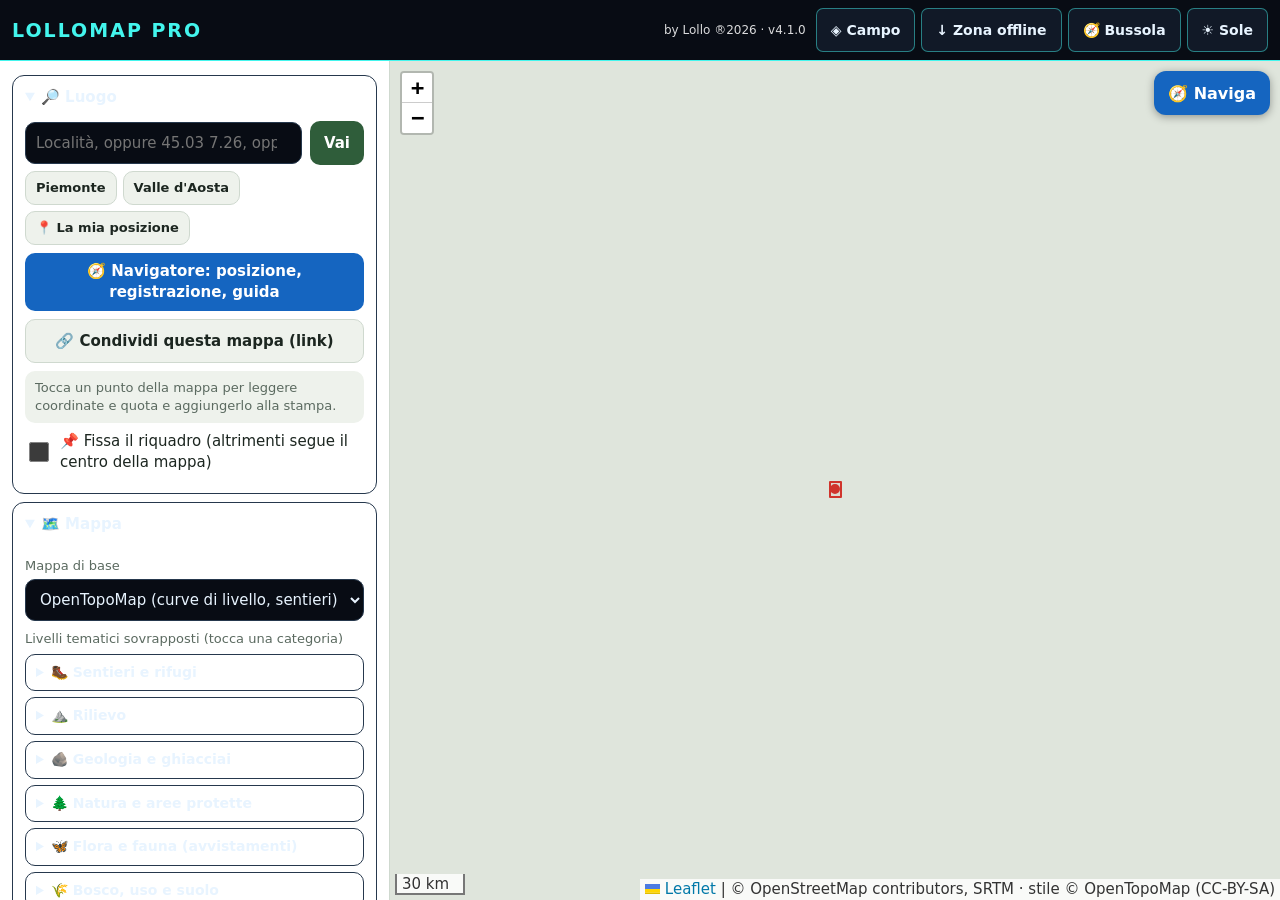
==== index.html @ b940350e "Aggiornamento del 05/11/2026 07:32" ====
<!doctype html>
<html lang="it">
<head>
<meta charset="utf-8">
<link rel="manifest" href="manifest.webmanifest">
<meta name="theme-color" content="#2f5d3a">
<link rel="icon" type="image/png" href="icone/icona-192.png">
<link rel="apple-touch-icon" href="icone/icona-192.png">
<script src="versione.js"></script>

<meta name="viewport" content="width=device-width,initial-scale=1">
<title>LolloMap Pro</title>
<link rel="stylesheet" href="pro.css">
<style>/* required styles */

.leaflet-pane,
.leaflet-tile,
.leaflet-marker-icon,
.leaflet-marker-shadow,
.leaflet-tile-container,
.leaflet-pane > svg,
.leaflet-pane > canvas,
.leaflet-zoom-box,
.leaflet-image-layer,
.leaflet-layer {
	position: absolute;
	left: 0;
	top: 0;
	}
.leaflet-container {
	overflow: hidden;
	}
.leaflet-tile,
.leaflet-marker-icon,
.leaflet-marker-shadow {
	-webkit-user-select: none;
	   -moz-user-select: none;
	        user-select: none;
	  -webkit-user-drag: none;
	}
/* Prevents IE11 from highlighting tiles in blue */
.leaflet-tile::selection {
	background: transparent;
}
/* Safari renders non-retina tile on retina better with this, but Chrome is worse */
.leaflet-safari .leaflet-tile {
	image-rendering: -webkit-optimize-contrast;
	}
/* hack that prevents hw layers "stretching" when loading new tiles */
.leaflet-safari .leaflet-tile-container {
	width: 1600px;
	height: 1600px;
	-webkit-transform-origin: 0 0;
	}
.leaflet-marker-icon,
.leaflet-marker-shadow {
	display: block;
	}
/* .leaflet-container svg: reset svg max-width decleration shipped in Joomla! (joomla.org) 3.x */
/* .leaflet-container img: map is broken in FF if you have max-width: 100% on tiles */
.leaflet-container .leaflet-overlay-pane svg {
	max-width: none !important;
	max-height: none !important;
	}
.leaflet-container .leaflet-marker-pane img,
.leaflet-container .leaflet-shadow-pane img,
.leaflet-container .leaflet-tile-pane img,
.leaflet-container img.leaflet-image-layer,
.leaflet-container .leaflet-tile {
	max-width: none !important;
	max-height: none !important;
	width: auto;
	padding: 0;
	}

.leaflet-container img.leaflet-tile {
	/* See: https://bugs.chromium.org/p/chromium/issues/detail?id=600120 */
	mix-blend-mode: plus-lighter;
}

.leaflet-container.leaflet-touch-zoom {
	-ms-touch-action: pan-x pan-y;
	touch-action: pan-x pan-y;
	}
.leaflet-container.leaflet-touch-drag {
	-ms-touch-action: pinch-zoom;
	/* Fallback for FF which doesn't support pinch-zoom */
	touch-action: none;
	touch-action: pinch-zoom;
}
.leaflet-container.leaflet-touch-drag.leaflet-touch-zoom {
	-ms-touch-action: none;
	touch-action: none;
}
.leaflet-container {
	-webkit-tap-highlight-color: transparent;
}
.leaflet-container a {
	-webkit-tap-highlight-color: rgba(51, 181, 229, 0.4);
}
.leaflet-tile {
	filter: inherit;
	visibility: hidden;
	}
.leaflet-tile-loaded {
	visibility: inherit;
	}
.leaflet-zoom-box {
	width: 0;
	height: 0;
	-moz-box-sizing: border-box;
	     box-sizing: border-box;
	z-index: 800;
	}
/* workaround for https://bugzilla.mozilla.org/show_bug.cgi?id=888319 */
.leaflet-overlay-pane svg {
	-moz-user-select: none;
	}

.leaflet-pane         { z-index: 400; }

.leaflet-tile-pane    { z-index: 200; }
.leaflet-overlay-pane { z-index: 400; }
.leaflet-shadow-pane  { z-index: 500; }
.leaflet-marker-pane  { z-index: 600; }
.leaflet-tooltip-pane   { z-index: 650; }
.leaflet-popup-pane   { z-index: 700; }

.leaflet-map-pane canvas { z-index: 100; }
.leaflet-map-pane svg    { z-index: 200; }

.leaflet-vml-shape {
	width: 1px;
	height: 1px;
	}
.lvml {
	behavior: url(#default#VML);
	display: inline-block;
	position: absolute;
	}


/* control positioning */

.leaflet-control {
	position: relative;
	z-index: 800;
	pointer-events: visiblePainted; /* IE 9-10 doesn't have auto */
	pointer-events: auto;
	}
.leaflet-top,
.leaflet-bottom {
	position: absolute;
	z-index: 1000;
	pointer-events: none;
	}
.leaflet-top {
	top: 0;
	}
.leaflet-right {
	right: 0;
	}
.leaflet-bottom {
	bottom: 0;
	}
.leaflet-left {
	left: 0;
	}
.leaflet-control {
	float: left;
	clear: both;
	}
.leaflet-right .leaflet-control {
	float: right;
	}
.leaflet-top .leaflet-control {
	margin-top: 10px;
	}
.leaflet-bottom .leaflet-control {
	margin-bottom: 10px;
	}
.leaflet-left .leaflet-control {
	margin-left: 10px;
	}
.leaflet-right .leaflet-control {
	margin-right: 10px;
	}


/* zoom and fade animations */

.leaflet-fade-anim .leaflet-popup {
	opacity: 0;
	-webkit-transition: opacity 0.2s linear;
	   -moz-transition: opacity 0.2s linear;
	        transition: opacity 0.2s linear;
	}
.leaflet-fade-anim .leaflet-map-pane .leaflet-popup {
	opacity: 1;
	}
.leaflet-zoom-animated {
	-webkit-transform-origin: 0 0;
	    -ms-transform-origin: 0 0;
	        transform-origin: 0 0;
	}
svg.leaflet-zoom-animated {
	will-change: transform;
}

.leaflet-zoom-anim .leaflet-zoom-animated {
	-webkit-transition: -webkit-transform 0.25s cubic-bezier(0,0,0.25,1);
	   -moz-transition:    -moz-transform 0.25s cubic-bezier(0,0,0.25,1);
	        transition:         transform 0.25s cubic-bezier(0,0,0.25,1);
	}
.leaflet-zoom-anim .leaflet-tile,
.leaflet-pan-anim .leaflet-tile {
	-webkit-transition: none;
	   -moz-transition: none;
	        transition: none;
	}

.leaflet-zoom-anim .leaflet-zoom-hide {
	visibility: hidden;
	}


/* cursors */

.leaflet-interactive {
	cursor: pointer;
	}
.leaflet-grab {
	cursor: -webkit-grab;
	cursor:    -moz-grab;
	cursor:         grab;
	}
.leaflet-crosshair,
.leaflet-crosshair .leaflet-interactive {
	cursor: crosshair;
	}
.leaflet-popup-pane,
.leaflet-control {
	cursor: auto;
	}
.leaflet-dragging .leaflet-grab,
.leaflet-dragging .leaflet-grab .leaflet-interactive,
.leaflet-dragging .leaflet-marker-draggable {
	cursor: move;
	cursor: -webkit-grabbing;
	cursor:    -moz-grabbing;
	cursor:         grabbing;
	}

/* marker & overlays interactivity */
.leaflet-marker-icon,
.leaflet-marker-shadow,
.leaflet-image-layer,
.leaflet-pane > svg path,
.leaflet-tile-container {
	pointer-events: none;
	}

.leaflet-marker-icon.leaflet-interactive,
.leaflet-image-layer.leaflet-interactive,
.leaflet-pane > svg path.leaflet-interactive,
svg.leaflet-image-layer.leaflet-interactive path {
	pointer-events: visiblePainted; /* IE 9-10 doesn't have auto */
	pointer-events: auto;
	}

/* visual tweaks */

.leaflet-container {
	background: #ddd;
	outline-offset: 1px;
	}
.leaflet-container a {
	color: #0078A8;
	}
.leaflet-zoom-box {
	border: 2px dotted #38f;
	background: rgba(255,255,255,0.5);
	}


/* general typography */
.leaflet-container {
	font-family: "Helvetica Neue", Arial, Helvetica, sans-serif;
	font-size: 12px;
	font-size: 0.75rem;
	line-height: 1.5;
	}


/* general toolbar styles */

.leaflet-bar {
	box-shadow: 0 1px 5px rgba(0,0,0,0.65);
	border-radius: 4px;
	}
.leaflet-bar a {
	background-color: #fff;
	border-bottom: 1px solid #ccc;
	width: 26px;
	height: 26px;
	line-height: 26px;
	display: block;
	text-align: center;
	text-decoration: none;
	color: black;
	}
.leaflet-bar a,
.leaflet-control-layers-toggle {
	background-position: 50% 50%;
	background-repeat: no-repeat;
	display: block;
	}
.leaflet-bar a:hover,
.leaflet-bar a:focus {
	background-color: #f4f4f4;
	}
.leaflet-bar a:first-child {
	border-top-left-radius: 4px;
	border-top-right-radius: 4px;
	}
.leaflet-bar a:last-child {
	border-bottom-left-radius: 4px;
	border-bottom-right-radius: 4px;
	border-bottom: none;
	}
.leaflet-bar a.leaflet-disabled {
	cursor: default;
	background-color: #f4f4f4;
	color: #bbb;
	}

.leaflet-touch .leaflet-bar a {
	width: 30px;
	height: 30px;
	line-height: 30px;
	}
.leaflet-touch .leaflet-bar a:first-child {
	border-top-left-radius: 2px;
	border-top-right-radius: 2px;
	}
.leaflet-touch .leaflet-bar a:last-child {
	border-bottom-left-radius: 2px;
	border-bottom-right-radius: 2px;
	}

/* zoom control */

.leaflet-control-zoom-in,
.leaflet-control-zoom-out {
	font: bold 18px 'Lucida Console', Monaco, monospace;
	text-indent: 1px;
	}

.leaflet-touch .leaflet-control-zoom-in, .leaflet-touch .leaflet-control-zoom-out  {
	font-size: 22px;
	}


/* layers control */

.leaflet-control-layers {
	box-shadow: 0 1px 5px rgba(0,0,0,0.4);
	background: #fff;
	border-radius: 5px;
	}
.leaflet-control-layers-toggle {
	background-image: url(images/layers.png);
	width: 36px;
	height: 36px;
	}
.leaflet-retina .leaflet-control-layers-toggle {
	background-image: url(images/layers-2x.png);
	background-size: 26px 26px;
	}
.leaflet-touch .leaflet-control-layers-toggle {
	width: 44px;
	height: 44px;
	}
.leaflet-control-layers .leaflet-control-layers-list,
.leaflet-control-layers-expanded .leaflet-control-layers-toggle {
	display: none;
	}
.leaflet-control-layers-expanded .leaflet-control-layers-list {
	display: block;
	position: relative;
	}
.leaflet-control-layers-expanded {
	padding: 6px 10px 6px 6px;
	color: #333;
	background: #fff;
	}
.leaflet-control-layers-scrollbar {
	overflow-y: scroll;
	overflow-x: hidden;
	padding-right: 5px;
	}
.leaflet-control-layers-selector {
	margin-top: 2px;
	position: relative;
	top: 1px;
	}
.leaflet-control-layers label {
	display: block;
	font-size: 13px;
	font-size: 1.08333em;
	}
.leaflet-control-layers-separator {
	height: 0;
	border-top: 1px solid #ddd;
	margin: 5px -10px 5px -6px;
	}

/* Default icon URLs */
.leaflet-default-icon-path { /* used only in path-guessing heuristic, see L.Icon.Default */
	background-image: url(images/marker-icon.png);
	}


/* attribution and scale controls */

.leaflet-container .leaflet-control-attribution {
	background: #fff;
	background: rgba(255, 255, 255, 0.8);
	margin: 0;
	}
.leaflet-control-attribution,
.leaflet-control-scale-line {
	padding: 0 5px;
	color: #333;
	line-height: 1.4;
	}
.leaflet-control-attribution a {
	text-decoration: none;
	}
.leaflet-control-attribution a:hover,
.leaflet-control-attribution a:focus {
	text-decoration: underline;
	}
.leaflet-attribution-flag {
	display: inline !important;
	vertical-align: baseline !important;
	width: 1em;
	height: 0.6669em;
	}
.leaflet-left .leaflet-control-scale {
	margin-left: 5px;
	}
.leaflet-bottom .leaflet-control-scale {
	margin-bottom: 5px;
	}
.leaflet-control-scale-line {
	border: 2px solid #777;
	border-top: none;
	line-height: 1.1;
	padding: 2px 5px 1px;
	white-space: nowrap;
	-moz-box-sizing: border-box;
	     box-sizing: border-box;
	background: rgba(255, 255, 255, 0.8);
	text-shadow: 1px 1px #fff;
	}
.leaflet-control-scale-line:not(:first-child) {
	border-top: 2px solid #777;
	border-bottom: none;
	margin-top: -2px;
	}
.leaflet-control-scale-line:not(:first-child):not(:last-child) {
	border-bottom: 2px solid #777;
	}

.leaflet-touch .leaflet-control-attribution,
.leaflet-touch .leaflet-control-layers,
.leaflet-touch .leaflet-bar {
	box-shadow: none;
	}
.leaflet-touch .leaflet-control-layers,
.leaflet-touch .leaflet-bar {
	border: 2px solid rgba(0,0,0,0.2);
	background-clip: padding-box;
	}


/* popup */

.leaflet-popup {
	position: absolute;
	text-align: center;
	margin-bottom: 20px;
	}
.leaflet-popup-content-wrapper {
	padding: 1px;
	text-align: left;
	border-radius: 12px;
	}
.leaflet-popup-content {
	margin: 13px 24px 13px 20px;
	line-height: 1.3;
	font-size: 13px;
	font-size: 1.08333em;
	min-height: 1px;
	}
.leaflet-popup-content p {
	margin: 17px 0;
	margin: 1.3em 0;
	}
.leaflet-popup-tip-container {
	width: 40px;
	height: 20px;
	position: absolute;
	left: 50%;
	margin-top: -1px;
	margin-left: -20px;
	overflow: hidden;
	pointer-events: none;
	}
.leaflet-popup-tip {
	width: 17px;
	height: 17px;
	padding: 1px;

	margin: -10px auto 0;
	pointer-events: auto;

	-webkit-transform: rotate(45deg);
	   -moz-transform: rotate(45deg);
	    -ms-transform: rotate(45deg);
	        transform: rotate(45deg);
	}
.leaflet-popup-content-wrapper,
.leaflet-popup-tip {
	background: white;
	color: #333;
	box-shadow: 0 3px 14px rgba(0,0,0,0.4);
	}
.leaflet-container a.leaflet-popup-close-button {
	position: absolute;
	top: 0;
	right: 0;
	border: none;
	text-align: center;
	width: 24px;
	height: 24px;
	font: 16px/24px Tahoma, Verdana, sans-serif;
	color: #757575;
	text-decoration: none;
	background: transparent;
	}
.leaflet-container a.leaflet-popup-close-button:hover,
.leaflet-container a.leaflet-popup-close-button:focus {
	color: #585858;
	}
.leaflet-popup-scrolled {
	overflow: auto;
	}

.leaflet-oldie .leaflet-popup-content-wrapper {
	-ms-zoom: 1;
	}
.leaflet-oldie .leaflet-popup-tip {
	width: 24px;
	margin: 0 auto;

	-ms-filter: "progid:DXImageTransform.Microsoft.Matrix(M11=0.70710678, M12=0.70710678, M21=-0.70710678, M22=0.70710678)";
	filter: progid:DXImageTransform.Microsoft.Matrix(M11=0.70710678, M12=0.70710678, M21=-0.70710678, M22=0.70710678);
	}

.leaflet-oldie .leaflet-control-zoom,
.leaflet-oldie .leaflet-control-layers,
.leaflet-oldie .leaflet-popup-content-wrapper,
.leaflet-oldie .leaflet-popup-tip {
	border: 1px solid #999;
	}


/* div icon */

.leaflet-div-icon {
	background: #fff;
	border: 1px solid #666;
	}


/* Tooltip */
/* Base styles for the element that has a tooltip */
.leaflet-tooltip {
	position: absolute;
	padding: 6px;
	background-color: #fff;
	border: 1px solid #fff;
	border-radius: 3px;
	color: #222;
	white-space: nowrap;
	-webkit-user-select: none;
	-moz-user-select: none;
	-ms-user-select: none;
	user-select: none;
	pointer-events: none;
	box-shadow: 0 1px 3px rgba(0,0,0,0.4);
	}
.leaflet-tooltip.leaflet-interactive {
	cursor: pointer;
	pointer-events: auto;
	}
.leaflet-tooltip-top:before,
.leaflet-tooltip-bottom:before,
.leaflet-tooltip-left:before,
.leaflet-tooltip-right:before {
	position: absolute;
	pointer-events: none;
	border: 6px solid transparent;
	background: transparent;
	content: "";
	}

/* Directions */

.leaflet-tooltip-bottom {
	margin-top: 6px;
}
.leaflet-tooltip-top {
	margin-top: -6px;
}
.leaflet-tooltip-bottom:before,
.leaflet-tooltip-top:before {
	left: 50%;
	margin-left: -6px;
	}
.leaflet-tooltip-top:before {
	bottom: 0;
	margin-bottom: -12px;
	border-top-color: #fff;
	}
.leaflet-tooltip-bottom:before {
	top: 0;
	margin-top: -12px;
	margin-left: -6px;
	border-bottom-color: #fff;
	}
.leaflet-tooltip-left {
	margin-left: -6px;
}
.leaflet-tooltip-right {
	margin-left: 6px;
}
.leaflet-tooltip-left:before,
.leaflet-tooltip-right:before {
	top: 50%;
	margin-top: -6px;
	}
.leaflet-tooltip-left:before {
	right: 0;
	margin-right: -12px;
	border-left-color: #fff;
	}
.leaflet-tooltip-right:before {
	left: 0;
	margin-left: -12px;
	border-right-color: #fff;
	}

/* Printing */

@media print {
	/* Prevent printers from removing background-images of controls. */
	.leaflet-control {
		-webkit-print-color-adjust: exact;
		print-color-adjust: exact;
		}
	}
</style>
<style>
:root{--prim:#2f5d3a;--prim2:#24492d;--carta:#eef2ec;--foglio:#ffffff;--ink:#1c2620;--tenue:#5b6a60;--linea:#cfd9cf;--acc:#d0342c;--ok:#2e7d32}
@media (prefers-color-scheme:dark){:root{--carta:#111713;--foglio:#1a221d;--ink:#e5eee7;--tenue:#a2b3a6;--linea:#33443a}}
*{box-sizing:border-box}
html,body{height:100%;margin:0}
body{font:15px/1.4 system-ui,-apple-system,"Segoe UI",Roboto,sans-serif;background:var(--carta);color:var(--ink)}
#app{display:flex;flex-direction:column;height:100%}
header{background:var(--prim);color:#fff;padding:8px 12px;display:flex;align-items:center;gap:10px}
header h1{font-size:18px;margin:0;flex:1;font-weight:700}
header small{opacity:.85;font-size:12px}
#corpo{flex:1;display:flex;flex-direction:column-reverse;min-height:0}
#mappa{flex:1;min-height:38vh;background:#dfe5dc}
#pannello{height:50vh;overflow:auto;background:var(--foglio);border-top:1px solid var(--linea);padding:6px 12px 24px}
@media (min-width:900px){#corpo{flex-direction:row}#pannello{height:auto;width:390px;flex:none;border-top:0;border-right:1px solid var(--linea)}}
details{border:1px solid var(--linea);border-radius:12px;margin:8px 0;background:var(--foglio)}
summary{padding:11px 12px;font-weight:700;cursor:pointer;user-select:none}
.sez{padding:2px 12px 12px}
label{display:block;margin:9px 0 3px;font-size:13px;color:var(--tenue)}
label.ck{display:flex;gap:8px;align-items:center;color:var(--ink);font-size:15px;margin:8px 0}
label.ck input{width:20px;height:20px;flex:none}
input,select,button,textarea{font:inherit}
input[type=text],input[type=number],input[type=search],select{width:100%;min-height:42px;padding:6px 10px;border:1px solid var(--linea);border-radius:10px;background:var(--carta);color:var(--ink)}
input[type=color]{width:48px;height:42px;border:1px solid var(--linea);border-radius:10px;padding:2px;background:var(--carta)}
input[type=range]{width:100%}
.riga{display:flex;gap:8px;align-items:center}
.riga>*{flex:1;min-width:0}
.riga>.fisso{flex:none}
button{min-height:44px;padding:8px 14px;border:0;border-radius:10px;background:var(--prim);color:#fff;font-weight:600;cursor:pointer}
button:active{transform:translateY(1px)}
button.sec{background:var(--carta);color:var(--ink);border:1px solid var(--linea)}
button:disabled{opacity:.45;cursor:not-allowed}
.chips{display:flex;flex-wrap:wrap;gap:6px;margin-top:6px}
.chips button{min-height:34px;padding:4px 10px;font-size:13px;background:var(--carta);color:var(--ink);border:1px solid var(--linea)}
.chips button.on{background:var(--prim);color:#fff;border-color:var(--prim)}
.info{font-size:13px;background:var(--carta);border-radius:10px;padding:8px 10px;margin-top:8px;color:var(--tenue)}
.info b{color:var(--ink)}
.avviso{color:var(--acc)}
#btn-genera{width:100%;min-height:54px;font-size:17px;margin-top:10px}
.strato{border-top:1px solid var(--linea);padding:6px 0}
.strato .riga{margin-top:2px}
#risultati button{display:block;width:100%;text-align:left;margin-top:6px;font-weight:400}
.piede{text-align:center;color:var(--tenue);font-size:12px;margin-top:14px}
/* anteprima */
#anteprima{position:fixed;inset:0;z-index:2000;background:rgba(10,14,12,.88);display:flex;flex-direction:column;align-items:center;padding:12px;gap:10px;overflow:auto}
#anteprima[hidden],#avanz[hidden]{display:none}
#anteprima .tela{flex:1;min-height:0;display:flex;align-items:center;justify-content:center;width:100%}
#anteprima canvas{max-width:100%;max-height:62vh;background:#fff;box-shadow:0 4px 30px rgba(0,0,0,.6)}
#anteprima .pulsanti{display:grid;grid-template-columns:repeat(auto-fit,minmax(150px,1fr));gap:8px;width:100%;max-width:820px}
#anteprima .msg{color:#fff;max-width:820px;font-size:14px;text-align:center}
#avanz{position:fixed;inset:0;z-index:2100;background:rgba(10,14,12,.75);display:flex;align-items:center;justify-content:center}
#avanz .box{background:var(--foglio);color:var(--ink);border-radius:14px;padding:18px;width:min(92vw,420px)}
#avanz .barra{height:12px;background:var(--carta);border-radius:6px;overflow:hidden;margin:10px 0}
#avanz .barra div{height:100%;width:0;background:var(--prim);transition:width .2s}
#off-corpo .barra{height:10px;background:var(--carta);border-radius:6px;overflow:hidden}
#off-corpo .barra div{height:100%;width:0;background:var(--prim);transition:width .2s}
.zona{display:flex;flex-wrap:wrap;gap:6px;justify-content:space-between;align-items:center;border:1px solid var(--linea);border-radius:10px;padding:8px;margin:6px 0}
.zona small{color:var(--tenue)}
body.senza-rete header h1::after{content:' · senza rete';font-size:13px;font-weight:600;color:#ffd54f}
.meteo-tab{width:100%;border-collapse:collapse;font-size:13px;margin-top:6px}
.meteo-tab th,.meteo-tab td{border-bottom:1px solid var(--linea);padding:4px 3px;text-align:center}
.meteo-tab th:first-child,.meteo-tab td:first-child{text-align:left}
.meteo-acc{font-weight:700}
#stampa{display:none}
/* navigatore */
#nav-top,#nav-bottom{position:fixed;left:8px;right:8px;z-index:1600;display:none;flex-direction:column;gap:6px;pointer-events:none}
#nav-top{top:8px}#nav-bottom{bottom:8px}
#nav-top>*,#nav-bottom>*{pointer-events:auto}
body.nav header,body.nav #pannello{display:none}
body.nav #nav-top,body.nav #nav-bottom{display:flex}
body.nav .leaflet-control-zoom{display:none}
body.nav .leaflet-bottom{bottom:var(--navb,150px)}
body.nav .btn-naviga{display:none}
.nav-tiles{display:grid;grid-template-columns:repeat(3,1fr);gap:6px}
.tile{background:rgba(255,255,255,.95);color:#111;border-radius:12px;padding:6px 9px;box-shadow:0 2px 8px rgba(0,0,0,.28)}
.tile small{display:block;font-size:11px;color:#555}.tile b{font-size:19px}
#nav-guida span,#nav-meta span{display:inline-block}
#nav-avviso{display:none;color:#fff;border-radius:12px;padding:10px;font-weight:700;text-align:center;box-shadow:0 2px 8px rgba(0,0,0,.3)}
.nav-btns{display:grid;grid-template-columns:repeat(4,1fr);gap:6px}
.nav-btns button{min-height:54px;font-size:15px;border-radius:14px;box-shadow:0 2px 8px rgba(0,0,0,.3);padding:6px}
#nav-profilo{width:100%;height:64px;background:#fff;border-radius:10px;box-shadow:0 2px 8px rgba(0,0,0,.28)}
#nav-modale{position:fixed;inset:0;z-index:2200;background:rgba(10,14,12,.8);display:flex;align-items:center;justify-content:center;padding:12px}
#nav-modale[hidden]{display:none}
#nav-modale .box{background:#fff;color:#111;border-radius:14px;padding:14px;width:min(94vw,480px);max-height:90vh;overflow:auto}
.btn-naviga{min-height:44px;padding:8px 14px;border:0;border-radius:12px;background:#1565c0;color:#fff;font:700 16px system-ui,sans-serif;box-shadow:0 2px 8px rgba(0,0,0,.35);cursor:pointer}
.io{position:relative;width:60px;height:60px}
.io-punto{position:absolute;left:21px;top:21px;width:18px;height:18px;border-radius:50%;background:#1e88e5;border:3px solid #fff;box-shadow:0 0 6px rgba(0,0,0,.5)}
.io-cono{position:absolute;left:0;top:0;width:60px;height:60px;background:conic-gradient(from -25deg at 50% 50%,rgba(30,136,229,.55) 0deg 50deg,transparent 50deg);border-radius:50%;-webkit-mask:radial-gradient(circle,#000 0 29px,transparent 30px);mask:radial-gradient(circle,#000 0 29px,transparent 30px)}
@media (max-width:420px){.tile b{font-size:16px}.nav-btns button{font-size:13px;min-height:50px}}
.gruppo{border:1px solid var(--linea);border-radius:10px;margin:6px 0}
.gruppo summary{padding:8px 10px;font-weight:600;font-size:14px}
.gruppo .sez{padding:0 10px 6px}
.conta{display:inline-block;min-width:20px;padding:0 6px;margin-left:4px;border-radius:9px;background:var(--prim);color:#fff;font-size:12px;text-align:center}
.conta:empty{display:none}
.nota{font-size:12px;color:var(--tenue);margin:-4px 0 4px 28px}
.griglia{display:grid;grid-template-columns:1fr 1fr;gap:0 8px}
.griglia label.ck{font-size:14px;margin:5px 0}
.poi{width:24px;height:24px;border-radius:50%;background:#fff;border:2px solid #333;display:flex;align-items:center;justify-content:center;font-size:14px;line-height:1;box-shadow:0 1px 3px rgba(0,0,0,.4)}
.poi.cima{border:0;background:none;box-shadow:none;color:#3e2723;font-size:18px}
#legenda-modale{position:fixed;inset:0;z-index:2050;background:rgba(10,14,12,.85);display:flex;align-items:center;justify-content:center;padding:12px}
#legenda-modale[hidden]{display:none}
#legenda-modale .box{background:#fff;color:#111;border-radius:14px;padding:14px;max-width:min(96vw,720px);max-height:90vh;overflow:auto}
#legenda-modale img{max-width:100%;display:block;margin:6px 0}
.strato .riga button.fisso{min-height:34px;padding:4px 10px}
.leaflet-container{font:inherit}
@media print{
  #app,#anteprima,#avanz{display:none!important}
  html,body{height:auto;background:#fff}
  #stampa{display:block!important}
  #stampa canvas{display:block}
}
</style>
<style id="stile-pagina"></style>
</head>
<body>
<div id="app">
  <header>
    <h1>🗺️ Lollomap</h1>
    <small>by Lollo ®2026 · v<span class="num-versione"></span></small>
  </header>
  <div id="corpo">
    <aside id="pannello">

      <details open>
        <summary>🔎 Luogo</summary>
        <div class="sez">
          <div class="riga">
            <input type="search" id="cerca" placeholder="Località, oppure 45.03 7.26, oppure 360500 4987000">
            <button class="fisso" id="btn-cerca" title="Cerca">Vai</button>
          </div>
          <div id="risultati"></div>
          <div class="chips">
            <button data-vai="piemonte">Piemonte</button>
            <button data-vai="vda">Valle d'Aosta</button>
            <button id="btn-gps">📍 La mia posizione</button>
          </div>
          <button id="btn-nav" style="width:100%;margin-top:8px;background:#1565c0">🧭 Navigatore: posizione, registrazione, guida</button>
          <button class="sec" id="btn-link" style="width:100%;margin-top:8px">🔗 Condividi questa mappa (link)</button>
          <input type="text" id="link-box" readonly hidden style="margin-top:6px">
          <div class="info">Tocca un punto della mappa per leggere coordinate e quota e aggiungerlo alla stampa.</div>
          <label class="ck"><input type="checkbox" id="fisso"> 📌 Fissa il riquadro (altrimenti segue il centro della mappa)</label>
        </div>
      </details>

      <details open>
        <summary>🗺️ Mappa</summary>
        <div class="sez">
          <label for="base">Mappa di base</label>
          <select id="base"></select>
          <label>Livelli tematici sovrapposti (tocca una categoria)</label>
          <div id="sovrapposti"></div>
          <div class="info">Alcuni livelli regionali compaiono solo da vicino (scale di dettaglio), come sui geoportali. 🔑 mostra la legenda.</div>
          <details style="margin-top:10px">
            <summary>➕ Aggiungi un servizio WMS</summary>
            <div class="sez">
              <label for="w-nome">Nome</label>
              <input type="text" id="w-nome" placeholder="Es. Carta forestale">
              <label for="w-url">Indirizzo WMS (senza parametri)</label>
              <input type="text" id="w-url" placeholder="https://.../wms">
              <button class="sec" id="w-leggi" style="margin-top:8px;width:100%">📋 Leggi i livelli disponibili</button>
              <label for="w-livelli">Livello/i (separati da virgola)</label>
              <input type="text" id="w-livelli" list="w-elenco" placeholder="nome_livello">
              <datalist id="w-elenco"></datalist>
              <label class="ck"><input type="checkbox" id="w-sovr"> Usalo come livello sovrapposto (trasparente)</label>
              <button id="w-aggiungi" style="width:100%">Aggiungi</button>
              <div class="info" id="w-info">Il servizio deve supportare EPSG:3857.</div>
            </div>
          </details>
        </div>
      </details>

      <details>
        <summary>⛷️ Pendenze ed esposizione</summary>
        <div class="sez">
          <label class="ck"><input type="checkbox" id="pend-on"> Mostra la carta delle pendenze</label>
          <label class="ck"><input type="checkbox" id="pend-25"> Anche 25–30° (utile per l'escursionismo)</label>
          <label>Esposizioni da mostrare (tocca per escludere)</label>
          <div id="pend-rosa" style="display:grid;grid-template-columns:repeat(3,64px);gap:6px;justify-content:center;margin:6px 0"></div>
          <div class="chips" style="justify-content:center"><button id="pend-tutte">Tutte</button></div>
          <div id="pend-leg" class="info"></div>
          <div class="info">Calcolate dal modello del terreno Terrarium (circa 30 m): indicative, i salti brevi possono non comparire. <b>Non sostituiscono il bollettino valanghe né la valutazione sul posto.</b></div>
        </div>
      </details>

      <details>
        <summary>💾 Modelli di stampa</summary>
        <div class="sez">
          <select id="modello"></select>
          <div class="riga" style="margin-top:8px">
            <button id="mod-applica">Applica</button><button class="sec" id="mod-elimina">🗑 Elimina</button>
          </div>
          <label for="mod-nome">Salva le impostazioni attuali come modello</label>
          <div class="riga"><input type="text" id="mod-nome" placeholder="Es. Uscita CAI A4"><button class="fisso" id="mod-salva">💾 Salva</button></div>
          <div class="info" id="mod-info">Un modello ricorda foglio, scala, livelli, reticolo e testi (non la zona).</div>
        </div>
      </details>

      <details open>
        <summary>📐 Foglio e scala</summary>
        <div class="sez">
          <div class="riga">
            <div><label for="formato">Formato</label>
              <select id="formato">
                <option>A5</option><option>A4</option><option>A3</option><option>A2</option><option>A1</option><option>A0</option><option value="PERS">Personalizzato</option>
              </select></div>
            <div><label for="orient">Orientamento</label>
              <select id="orient"><option value="P">Verticale</option><option value="L">Orizzontale</option></select></div>
          </div>
          <div class="riga" id="riga-pers" hidden>
            <div><label for="larg">Larghezza mm</label><input type="number" id="larg" min="50" max="2000"></div>
            <div><label for="alt">Altezza mm</label><input type="number" id="alt" min="50" max="2000"></div>
          </div>
          <div class="riga">
            <div><label for="margine">Margine mm</label><input type="number" id="margine" min="0" max="50"></div>
            <div><label for="dpi">Risoluzione</label>
              <select id="dpi"><option value="100">100 dpi (bozza)</option><option value="150">150 dpi</option><option value="200">200 dpi</option><option value="300">300 dpi (alta)</option></select></div>
          </div>
          <label for="modo">Come scegliere il dettaglio</label>
          <select id="modo">
            <option value="scala">Scala fissa (1:25.000, 1:10.000…)</option>
            <option value="zoom">Livello di zoom della mappa</option>
          </select>
          <div id="blocco-scala">
            <label for="scala">Scala 1 :</label>
            <input type="number" id="scala" min="500" max="2000000" step="500">
            <div class="chips" id="chips-scala"></div>
            <label for="dettaglio">Dettaglio delle tessere (OSM e simili)</label>
            <select id="dettaglio">
              <option value="-2">Testi molto grandi (−2)</option>
              <option value="-1">Testi grandi (−1)</option>
              <option value="0">Automatico</option>
              <option value="1">Più dettaglio, testi piccoli (+1)</option>
            </select>
          </div>
          <div id="blocco-zoom" hidden>
            <label for="zoom">Zoom: <b id="zoom-val"></b></label>
            <input type="range" id="zoom" min="6" max="19" step="1">
            <button class="sec" id="btn-zoom-att" style="width:100%;margin-top:6px">Usa lo zoom attuale della mappa</button>
          </div>
          <button class="sec" id="btn-adatta" style="width:100%;margin-top:10px">⤢ Adatta la scala alla zona visibile</button>
          <div class="info" id="info"></div>
        </div>
      </details>

      <details>
        <summary>✚ Reticolo, nord e testi</summary>
        <div class="sez">
          <label for="reticolo">Reticolo con coordinate</label>
          <select id="reticolo">
            <option value="utm">UTM 32N WGS84 / ETRS89 (metri)</option>
            <option value="dms">Geografico WGS84 (gradi ° ′ ″)</option>
            <option value="dec">Geografico WGS84 (gradi decimali)</option>
            <option value="no">Nessun reticolo</option>
          </select>
          <div class="riga">
            <div><label for="passo">Passo</label><select id="passo"></select></div>
            <div class="fisso"><label for="col-ret">Colore</label><input type="color" id="col-ret"></div>
          </div>
          <label class="ck"><input type="checkbox" id="etichette"> Coordinate sui bordi</label>
          <label class="ck"><input type="checkbox" id="nord"> Freccia del nord</label>
          <label class="ck"><input type="checkbox" id="tre-nord"> …come schema dei tre nord (geografico, reticolo, magnetico)</label>
          <label class="ck"><input type="checkbox" id="romer"> Coordinatometro UTM da ritagliare</label>
          <label class="ck"><input type="checkbox" id="barra"> Barra di scala grafica</label>
          <label class="ck"><input type="checkbox" id="didascalia"> Didascalia (scala, reticolo, fonti, data)</label>
          <label class="ck"><input type="checkbox" id="legenda"> Legenda sul foglio (punti utili, traccia, livelli)</label>
          <label class="ck"><input type="checkbox" id="legenda-img"> …con le legende grafiche dei servizi tematici</label>
          <div class="riga">
            <div><label for="data-uscita">Data dell'uscita</label><input type="date" id="data-uscita" style="width:100%;min-height:42px;border:1px solid var(--linea);border-radius:10px;padding:6px 10px;background:var(--carta);color:var(--ink)"></div>
          </div>
          <label class="ck"><input type="checkbox" id="sole"> Alba e tramonto nella didascalia</label>
          <label for="titolo">Titolo (facoltativo)</label>
          <input type="text" id="titolo" placeholder="Es. Punta dell'Aquila da Alpe Colombino">
        </div>
      </details>

      <details>
        <summary>📌 Segni e QR code</summary>
        <div class="sez">
          <div id="segni-lista" class="info">Nessun segno: tocca la mappa e scegli «Aggiungi alla stampa».</div>
          <label class="ck" style="margin-top:12px"><input type="checkbox" id="qr-on"> Stampa un QR code</label>
          <label for="qr-tipo">Contenuto del QR</label>
          <select id="qr-tipo">
            <option value="link">Link a questa mappa (stesse impostazioni)</option>
            <option value="partenza">Navigazione all'inizio della traccia GPX (o al centro)</option>
            <option value="geo">Coordinate del centro (geo:)</option>
            <option value="testo">Testo o indirizzo web scritto da me</option>
          </select>
          <input type="text" id="qr-testo" placeholder="https://…" style="margin-top:6px">
          <div class="riga">
            <div><label for="qr-mm">Lato mm</label><input type="number" id="qr-mm" min="12" max="200"></div>
            <div><label for="qr-pos">Angolo</label><select id="qr-pos"><option value="tl">In alto a sinistra</option><option value="tr">In alto a destra</option><option value="bl">In basso a sinistra</option><option value="br">In basso a destra</option></select></div>
          </div>
          <label for="qr-did">Scritta sotto il QR</label>
          <input type="text" id="qr-did" placeholder="Es. Scarica la traccia">
        </div>
      </details>

      <details>
        <summary>🥾 Traccia (GPX, KML…), profilo e atlante</summary>
        <div class="sez">
          <input type="file" id="gpx" accept=".gpx,.kml,.kmz,.geojson,.json,.csv,.nmea,.txt,.tcx,.zip,application/gpx+xml,application/vnd.google-earth.kml+xml,application/vnd.google-earth.kmz,application/geo+json,text/csv,application/xml,text/xml">
          <div class="info" style="margin-top:4px">Formati: GPX, KML, KMZ, GeoJSON, CSV (colonne lat e lon), NMEA, TCX.</div>
          <div class="riga">
            <div class="fisso"><label for="gpx-col">Colore</label><input type="color" id="gpx-col"></div>
            <div><label for="gpx-sp">Spessore mm</label><input type="number" id="gpx-sp" min="0.2" max="3" step="0.1"></div>
          </div>
          <details class="gruppo" style="margin-top:10px" open>
            <summary>✏️ Disegna un percorso che segue i sentieri</summary>
            <div class="sez">
              <button id="perc-disegna" style="width:100%">✏️ Disegna sulla mappa</button>
              <label for="perc-profilo">Tipo di percorso</label>
              <select id="perc-profilo"></select>
              <label class="ck"><input type="checkbox" id="perc-segui"> Segui i sentieri (togli per tratti in linea retta)</label>
              <div class="riga">
                <button class="sec" id="perc-annulla">↩ Annulla</button>
                <button class="sec" id="perc-anello">🔁 Anello</button>
                <button class="sec" id="perc-inverti">⇄ Inverti</button>
              </div>
              <button class="sec" id="perc-cancella" style="width:100%;margin-top:6px">🗑 Cancella il percorso</button>
              <div class="info" id="perc-info">Tocca «Disegna», poi tocca la mappa: partenza, passaggi, arrivo. I punti si trascinano; toccandone uno lo togli o lo raggiungi in linea retta.</div>
              <div class="info">Percorsi calcolati da BRouter su dati OpenStreetMap: controlla sempre sul posto stato dei sentieri e difficoltà.</div>
            </div>
          </details>
          <div class="riga" style="margin-top:8px">
            <button class="sec" id="gpx-scarica">⬇ Scarica GPX</button>
            <button class="sec" id="gpx-togli">Togli la traccia</button>
          </div>
          <div class="info" id="gpx-info">Nessuna traccia caricata.</div>
          <canvas id="gpx-profilo" width="680" height="280" hidden style="width:100%;margin-top:8px;border-radius:8px"></canvas>
          <label for="passo-cai">Passo per il tempo di percorrenza (metodo CAI)</label>
          <select id="passo-cai">
            <option value="lento">Tranquillo: 250 m/h in salita, 400 m/h in discesa, 3,5 km/h</option>
            <option value="medio">Medio CAI: 300 m/h in salita, 500 m/h in discesa, 4 km/h</option>
            <option value="allenato">Allenato: 400 m/h in salita, 600 m/h in discesa, 4,5 km/h</option>
          </select>
          <label class="ck"><input type="checkbox" id="profilo"> Profilo altimetrico sotto la mappa</label>
          <label class="ck"><input type="checkbox" id="km-traccia"> Chilometri segnati sulla traccia</label>
          <label class="ck"><input type="checkbox" id="quote-dem"> Usa sempre le quote del modello del terreno</label>
          <details class="gruppo" style="margin-top:10px">
            <summary>📚 Atlante su più fogli lungo la traccia</summary>
            <div class="sez">
              <label class="ck"><input type="checkbox" id="atl-auto"> Orientamento migliore per ogni foglio</label>
              <label class="ck"><input type="checkbox" id="atl-quadro"> Quadro d'unione come prima pagina</label>
              <label for="atl-sovr">Sovrapposizione tra fogli (mm)</label>
              <input type="number" id="atl-sovr" min="0" max="40">
              <div class="riga" style="margin-top:8px">
                <button class="sec" id="atl-calcola">🗺️ Mostra i fogli</button>
                <button id="atl-genera">📚 Genera l'atlante</button>
              </div>
              <div class="info" id="atl-info">Usa formato, scala e livelli impostati sopra. Ogni foglio ha reticolo, nord e profilo con il suo tratto evidenziato.</div>
            </div>
          </details>
        </div>
      </details>

      <details>
        <summary>📍 Punti utili (OpenStreetMap)</summary>
        <div class="sez">
          <div class="griglia" id="poi-cat"></div>
          <div class="chips"><button id="poi-tutti">Tutti</button><button id="poi-nessuno">Nessuno</button></div>
          <button id="poi-cerca" style="width:100%;margin-top:8px">🔎 Cerca i punti nella zona del riquadro</button>
          <label class="ck"><input type="checkbox" id="poi-stampa"> Disegna i punti sulla stampa</label>
          <label class="ck"><input type="checkbox" id="poi-nomi"> Scrivi i nomi accanto ai simboli</label>
          <div class="info" id="poi-info">Scegli le categorie e premi «Cerca»: i punti arrivano da OpenStreetMap.</div>
          <div class="riga" style="margin-top:8px">
            <button class="sec" id="poi-gpx">⬇ GPX</button><button class="sec" id="poi-csv">⬇ CSV</button><button class="sec" id="poi-geojson">⬇ GeoJSON</button>
          </div>
          <button class="sec" id="poi-togli" style="width:100%;margin-top:8px">Togli i punti</button>
        </div>
      </details>

      <details id="det-meteo">
        <summary>☁️ Meteo della zona</summary>
        <div class="sez" id="meteo-corpo"></div>
      </details>

      <details id="det-offline">
        <summary>📥 Mappe offline e backup</summary>
        <div class="sez" id="off-corpo"></div>
      </details>

      <details id="det-3d">
        <summary>🏔️ Rilievo 3D, PDF e stampa</summary>
        <div class="sez">
          <div class="info">Crea una vista obliqua del riquadro di stampa con la mappa e le quote Terrarium già usate per le pendenze. Include tracce e livelli locali. Il 3D è illustrativo: il PDF 3D non è georiferito e non ha scala uniforme.</div>
          <button id="t3-crea" style="width:100%">🏔️ Genera vista 3D del riquadro</button>
          <div class="info" id="t3-info" role="status">Usa una zona contenuta per riconoscere bene i rilievi. Scarica soltanto le quote necessarie su richiesta.</div>
        </div>
      </details>
      <details id="det-vettori">
        <summary>🗂️ TopoExport e livelli GeoJSON</summary>
        <div class="sez">
          <div class="info">Importa un GeoJSON WGS84 (longitudine, latitudine), anche ottenuto da TopoExport. Il livello appare a video e nei fogli generati, PDF e stampa. Non importa SVG, DXF, GeoTIFF o modelli 3D.</div>
          <label for="vet-file">File GeoJSON (massimo 2 MB)</label>
          <input id="vet-file" type="file" accept=".geojson,.json,application/geo+json,application/json">
          <label for="vet-fonte">Fonte e licenza da riportare sul foglio</label>
          <input id="vet-fonte" type="text" maxlength="200" placeholder="Autore / ente e licenza del dataset">
          <label for="vet-colore">Colore del livello</label><input id="vet-colore" type="color" value="#b3261e">
          <label class="ck"><input id="vet-on" type="checkbox" checked> Mostra sulla mappa e sulla stampa</label>
          <div class="riga"><button id="vet-zona">Vai al livello</button><button id="vet-togli" class="sec">Rimuovi</button></div>
          <div class="info" id="vet-info" role="status">Nessun livello importato.</div>
          <div class="info"><a href="https://topoexport.com/" target="_blank" rel="noopener noreferrer">Apri TopoExport ↗</a> · Acquisizione del file separata: nessun collegamento API o abbonamento attivato. Verifica fonte e permessi di riutilizzo del dataset.</div>
        </div>
      </details>
      <button id="btn-genera">🖥️ Genera anteprima / PDF / stampa</button>
      <div class="info">Poi scegli: stampa, PDF georiferito, JPG, GeoTIFF o JPG + world file.<br>
        <b>Per la scala esatta</b>: nella finestra di stampa imposta <b>Margini: nessuno</b> e <b>Scala: 100%</b> (non «Adatta alla pagina»).<br>
        Il PDF si apre georiferito in Avenza Maps e QGIS; GeoTIFF e JPG+JGW in QGIS, OruxMaps (via MOBAC) e simili.</div>
      <div class="piede">Lollomap · by Lollo ®2026 · v<span class="num-versione"></span></div>
    </aside>
    <div id="mappa"></div>
  </div>
</div>

<div id="anteprima" hidden>
  <div class="msg" id="ant-msg"></div>
  <div class="tela" id="ant-tela"></div>
  <div class="pulsanti">
    <button id="x-zoom">🔍 Ingrandisci a video</button>
    <button id="x-stampa">🖨️ Stampante / PDF di sistema</button>
    <button id="x-pdf">📄 PDF georiferito</button>
    <button id="x-jpg">🖼️ JPG (foglio intero)</button>
    <button id="x-tif">🌍 GeoTIFF (solo mappa)</button>
    <button id="x-jgw">🗂️ JPG + world file (ZIP)</button>
    <button class="sec" id="x-chiudi">✕ Chiudi</button>
  </div>
</div>

<div id="avanz" hidden>
  <div class="box">
    <b id="av-tit">Preparo la mappa…</b>
    <div class="barra"><div id="av-barra"></div></div>
    <div id="av-txt" style="font-size:13px;color:var(--tenue)"></div>
  </div>
</div>

<div id="legenda-modale" hidden>
  <div class="box">
    <div class="riga"><b id="leg-tit"></b><button class="fisso" id="leg-chiudi">✕ Chiudi</button></div>
    <div id="leg-corpo"></div>
  </div>
</div>

<div id="stampa"></div>

<script>/* @preserve
 * Leaflet 1.9.4, a JS library for interactive maps. https://leafletjs.com
 * (c) 2010-2023 Vladimir Agafonkin, (c) 2010-2011 CloudMade
 */
!function(t,e){"object"==typeof exports&&"undefined"!=typeof module?e(exports):"function"==typeof define&&define.amd?define(["exports"],e):e((t="undefined"!=typeof globalThis?globalThis:t||self).leaflet={})}(this,function(t){"use strict";function l(t){for(var e,i,n=1,o=arguments.length;n<o;n++)for(e in i=arguments[n])t[e]=i[e];return t}var R=Object.create||function(t){return N.prototype=t,new N};function N(){}function a(t,e){var i,n=Array.prototype.slice;return t.bind?t.bind.apply(t,n.call(arguments,1)):(i=n.call(arguments,2),function(){return t.apply(e,i.length?i.concat(n.call(arguments)):arguments)})}var D=0;function h(t){return"_leaflet_id"in t||(t._leaflet_id=++D),t._leaflet_id}function j(t,e,i){var n,o,s=function(){n=!1,o&&(r.apply(i,o),o=!1)},r=function(){n?o=arguments:(t.apply(i,arguments),setTimeout(s,e),n=!0)};return r}function H(t,e,i){var n=e[1],e=e[0],o=n-e;return t===n&&i?t:((t-e)%o+o)%o+e}function u(){return!1}function i(t,e){return!1===e?t:(e=Math.pow(10,void 0===e?6:e),Math.round(t*e)/e)}function W(t){return t.trim?t.trim():t.replace(/^\s+|\s+$/g,"")}function F(t){return W(t).split(/\s+/)}function c(t,e){for(var i in Object.prototype.hasOwnProperty.call(t,"options")||(t.options=t.options?R(t.options):{}),e)t.options[i]=e[i];return t.options}function U(t,e,i){var n,o=[];for(n in t)o.push(encodeURIComponent(i?n.toUpperCase():n)+"="+encodeURIComponent(t[n]));return(e&&-1!==e.indexOf("?")?"&":"?")+o.join("&")}var V=/\{ *([\w_ -]+) *\}/g;function q(t,i){return t.replace(V,function(t,e){e=i[e];if(void 0===e)throw new Error("No value provided for variable "+t);return e="function"==typeof e?e(i):e})}var d=Array.isArray||function(t){return"[object Array]"===Object.prototype.toString.call(t)};function G(t,e){for(var i=0;i<t.length;i++)if(t[i]===e)return i;return-1}var K="[data-uri]";function Y(t){return window["webkit"+t]||window["moz"+t]||window["ms"+t]}var X=0;function J(t){var e=+new Date,i=Math.max(0,16-(e-X));return X=e+i,window.setTimeout(t,i)}var $=window.requestAnimationFrame||Y("RequestAnimationFrame")||J,Q=window.cancelAnimationFrame||Y("CancelAnimationFrame")||Y("CancelRequestAnimationFrame")||function(t){window.clearTimeout(t)};function x(t,e,i){if(!i||$!==J)return $.call(window,a(t,e));t.call(e)}function r(t){t&&Q.call(window,t)}var tt={__proto__:null,extend:l,create:R,bind:a,get lastId(){return D},stamp:h,throttle:j,wrapNum:H,falseFn:u,formatNum:i,trim:W,splitWords:F,setOptions:c,getParamString:U,template:q,isArray:d,indexOf:G,emptyImageUrl:K,requestFn:$,cancelFn:Q,requestAnimFrame:x,cancelAnimFrame:r};function et(){}et.extend=function(t){function e(){c(this),this.initialize&&this.initialize.apply(this,arguments),this.callInitHooks()}var i,n=e.__super__=this.prototype,o=R(n);for(i in(o.constructor=e).prototype=o,this)Object.prototype.hasOwnProperty.call(this,i)&&"prototype"!==i&&"__super__"!==i&&(e[i]=this[i]);if(t.statics&&l(e,t.statics),t.includes){var s=t.includes;if("undefined"!=typeof L&&L&&L.Mixin){s=d(s)?s:[s];for(var r=0;r<s.length;r++)s[r]===L.Mixin.Events&&console.warn("Deprecated include of L.Mixin.Events: this property will be removed in future releases, please inherit from L.Evented instead.",(new Error).stack)}l.apply(null,[o].concat(t.includes))}return l(o,t),delete o.statics,delete o.includes,o.options&&(o.options=n.options?R(n.options):{},l(o.options,t.options)),o._initHooks=[],o.callInitHooks=function(){if(!this._initHooksCalled){n.callInitHooks&&n.callInitHooks.call(this),this._initHooksCalled=!0;for(var t=0,e=o._initHooks.length;t<e;t++)o._initHooks[t].call(this)}},e},et.include=function(t){var e=this.prototype.options;return l(this.prototype,t),t.options&&(this.prototype.options=e,this.mergeOptions(t.options)),this},et.mergeOptions=function(t){return l(this.prototype.options,t),this},et.addInitHook=function(t){var e=Array.prototype.slice.call(arguments,1),i="function"==typeof t?t:function(){this[t].apply(this,e)};return this.prototype._initHooks=this.prototype._initHooks||[],this.prototype._initHooks.push(i),this};var e={on:function(t,e,i){if("object"==typeof t)for(var n in t)this._on(n,t[n],e);else for(var o=0,s=(t=F(t)).length;o<s;o++)this._on(t[o],e,i);return this},off:function(t,e,i){if(arguments.length)if("object"==typeof t)for(var n in t)this._off(n,t[n],e);else{t=F(t);for(var o=1===arguments.length,s=0,r=t.length;s<r;s++)o?this._off(t[s]):this._off(t[s],e,i)}else delete this._events;return this},_on:function(t,e,i,n){"function"!=typeof e?console.warn("wrong listener type: "+typeof e):!1===this._listens(t,e,i)&&(e={fn:e,ctx:i=i===this?void 0:i},n&&(e.once=!0),this._events=this._events||{},this._events[t]=this._events[t]||[],this._events[t].push(e))},_off:function(t,e,i){var n,o,s;if(this._events&&(n=this._events[t]))if(1===arguments.length){if(this._firingCount)for(o=0,s=n.length;o<s;o++)n[o].fn=u;delete this._events[t]}else"function"!=typeof e?console.warn("wrong listener type: "+typeof e):!1!==(e=this._listens(t,e,i))&&(i=n[e],this._firingCount&&(i.fn=u,this._events[t]=n=n.slice()),n.splice(e,1))},fire:function(t,e,i){if(this.listens(t,i)){var n=l({},e,{type:t,target:this,sourceTarget:e&&e.sourceTarget||this});if(this._events){var o=this._events[t];if(o){this._firingCount=this._firingCount+1||1;for(var s=0,r=o.length;s<r;s++){var a=o[s],h=a.fn;a.once&&this.off(t,h,a.ctx),h.call(a.ctx||this,n)}this._firingCount--}}i&&this._propagateEvent(n)}return this},listens:function(t,e,i,n){"string"!=typeof t&&console.warn('"string" type argument expected');var o=e,s=("function"!=typeof e&&(n=!!e,i=o=void 0),this._events&&this._events[t]);if(s&&s.length&&!1!==this._listens(t,o,i))return!0;if(n)for(var r in this._eventParents)if(this._eventParents[r].listens(t,e,i,n))return!0;return!1},_listens:function(t,e,i){if(this._events){var n=this._events[t]||[];if(!e)return!!n.length;i===this&&(i=void 0);for(var o=0,s=n.length;o<s;o++)if(n[o].fn===e&&n[o].ctx===i)return o}return!1},once:function(t,e,i){if("object"==typeof t)for(var n in t)this._on(n,t[n],e,!0);else for(var o=0,s=(t=F(t)).length;o<s;o++)this._on(t[o],e,i,!0);return this},addEventParent:function(t){return this._eventParents=this._eventParents||{},this._eventParents[h(t)]=t,this},removeEventParent:function(t){return this._eventParents&&delete this._eventParents[h(t)],this},_propagateEvent:function(t){for(var e in this._eventParents)this._eventParents[e].fire(t.type,l({layer:t.target,propagatedFrom:t.target},t),!0)}},it=(e.addEventListener=e.on,e.removeEventListener=e.clearAllEventListeners=e.off,e.addOneTimeEventListener=e.once,e.fireEvent=e.fire,e.hasEventListeners=e.listens,et.extend(e));function p(t,e,i){this.x=i?Math.round(t):t,this.y=i?Math.round(e):e}var nt=Math.trunc||function(t){return 0<t?Math.floor(t):Math.ceil(t)};function m(t,e,i){return t instanceof p?t:d(t)?new p(t[0],t[1]):null==t?t:"object"==typeof t&&"x"in t&&"y"in t?new p(t.x,t.y):new p(t,e,i)}function f(t,e){if(t)for(var i=e?[t,e]:t,n=0,o=i.length;n<o;n++)this.extend(i[n])}function _(t,e){return!t||t instanceof f?t:new f(t,e)}function s(t,e){if(t)for(var i=e?[t,e]:t,n=0,o=i.length;n<o;n++)this.extend(i[n])}function g(t,e){return t instanceof s?t:new s(t,e)}function v(t,e,i){if(isNaN(t)||isNaN(e))throw new Error("Invalid LatLng object: ("+t+", "+e+")");this.lat=+t,this.lng=+e,void 0!==i&&(this.alt=+i)}function w(t,e,i){return t instanceof v?t:d(t)&&"object"!=typeof t[0]?3===t.length?new v(t[0],t[1],t[2]):2===t.length?new v(t[0],t[1]):null:null==t?t:"object"==typeof t&&"lat"in t?new v(t.lat,"lng"in t?t.lng:t.lon,t.alt):void 0===e?null:new v(t,e,i)}p.prototype={clone:function(){return new p(this.x,this.y)},add:function(t){return this.clone()._add(m(t))},_add:function(t){return this.x+=t.x,this.y+=t.y,this},subtract:function(t){return this.clone()._subtract(m(t))},_subtract:function(t){return this.x-=t.x,this.y-=t.y,this},divideBy:function(t){return this.clone()._divideBy(t)},_divideBy:function(t){return this.x/=t,this.y/=t,this},multiplyBy:function(t){return this.clone()._multiplyBy(t)},_multiplyBy:function(t){return this.x*=t,this.y*=t,this},scaleBy:function(t){return new p(this.x*t.x,this.y*t.y)},unscaleBy:function(t){return new p(this.x/t.x,this.y/t.y)},round:function(){return this.clone()._round()},_round:function(){return this.x=Math.round(this.x),this.y=Math.round(this.y),this},floor:function(){return this.clone()._floor()},_floor:function(){return this.x=Math.floor(this.x),this.y=Math.floor(this.y),this},ceil:function(){return this.clone()._ceil()},_ceil:function(){return this.x=Math.ceil(this.x),this.y=Math.ceil(this.y),this},trunc:function(){return this.clone()._trunc()},_trunc:function(){return this.x=nt(this.x),this.y=nt(this.y),this},distanceTo:function(t){var e=(t=m(t)).x-this.x,t=t.y-this.y;return Math.sqrt(e*e+t*t)},equals:function(t){return(t=m(t)).x===this.x&&t.y===this.y},contains:function(t){return t=m(t),Math.abs(t.x)<=Math.abs(this.x)&&Math.abs(t.y)<=Math.abs(this.y)},toString:function(){return"Point("+i(this.x)+", "+i(this.y)+")"}},f.prototype={extend:function(t){var e,i;if(t){if(t instanceof p||"number"==typeof t[0]||"x"in t)e=i=m(t);else if(e=(t=_(t)).min,i=t.max,!e||!i)return this;this.min||this.max?(this.min.x=Math.min(e.x,this.min.x),this.max.x=Math.max(i.x,this.max.x),this.min.y=Math.min(e.y,this.min.y),this.max.y=Math.max(i.y,this.max.y)):(this.min=e.clone(),this.max=i.clone())}return this},getCenter:function(t){return m((this.min.x+this.max.x)/2,(this.min.y+this.max.y)/2,t)},getBottomLeft:function(){return m(this.min.x,this.max.y)},getTopRight:function(){return m(this.max.x,this.min.y)},getTopLeft:function(){return this.min},getBottomRight:function(){return this.max},getSize:function(){return this.max.subtract(this.min)},contains:function(t){var e,i;return(t=("number"==typeof t[0]||t instanceof p?m:_)(t))instanceof f?(e=t.min,i=t.max):e=i=t,e.x>=this.min.x&&i.x<=this.max.x&&e.y>=this.min.y&&i.y<=this.max.y},intersects:function(t){t=_(t);var e=this.min,i=this.max,n=t.min,t=t.max,o=t.x>=e.x&&n.x<=i.x,t=t.y>=e.y&&n.y<=i.y;return o&&t},overlaps:function(t){t=_(t);var e=this.min,i=this.max,n=t.min,t=t.max,o=t.x>e.x&&n.x<i.x,t=t.y>e.y&&n.y<i.y;return o&&t},isValid:function(){return!(!this.min||!this.max)},pad:function(t){var e=this.min,i=this.max,n=Math.abs(e.x-i.x)*t,t=Math.abs(e.y-i.y)*t;return _(m(e.x-n,e.y-t),m(i.x+n,i.y+t))},equals:function(t){return!!t&&(t=_(t),this.min.equals(t.getTopLeft())&&this.max.equals(t.getBottomRight()))}},s.prototype={extend:function(t){var e,i,n=this._southWest,o=this._northEast;if(t instanceof v)i=e=t;else{if(!(t instanceof s))return t?this.extend(w(t)||g(t)):this;if(e=t._southWest,i=t._northEast,!e||!i)return this}return n||o?(n.lat=Math.min(e.lat,n.lat),n.lng=Math.min(e.lng,n.lng),o.lat=Math.max(i.lat,o.lat),o.lng=Math.max(i.lng,o.lng)):(this._southWest=new v(e.lat,e.lng),this._northEast=new v(i.lat,i.lng)),this},pad:function(t){var e=this._southWest,i=this._northEast,n=Math.abs(e.lat-i.lat)*t,t=Math.abs(e.lng-i.lng)*t;return new s(new v(e.lat-n,e.lng-t),new v(i.lat+n,i.lng+t))},getCenter:function(){return new v((this._southWest.lat+this._northEast.lat)/2,(this._southWest.lng+this._northEast.lng)/2)},getSouthWest:function(){return this._southWest},getNorthEast:function(){return this._northEast},getNorthWest:function(){return new v(this.getNorth(),this.getWest())},getSouthEast:function(){return new v(this.getSouth(),this.getEast())},getWest:function(){return this._southWest.lng},getSouth:function(){return this._southWest.lat},getEast:function(){return this._northEast.lng},getNorth:function(){return this._northEast.lat},contains:function(t){t=("number"==typeof t[0]||t instanceof v||"lat"in t?w:g)(t);var e,i,n=this._southWest,o=this._northEast;return t instanceof s?(e=t.getSouthWest(),i=t.getNorthEast()):e=i=t,e.lat>=n.lat&&i.lat<=o.lat&&e.lng>=n.lng&&i.lng<=o.lng},intersects:function(t){t=g(t);var e=this._southWest,i=this._northEast,n=t.getSouthWest(),t=t.getNorthEast(),o=t.lat>=e.lat&&n.lat<=i.lat,t=t.lng>=e.lng&&n.lng<=i.lng;return o&&t},overlaps:function(t){t=g(t);var e=this._southWest,i=this._northEast,n=t.getSouthWest(),t=t.getNorthEast(),o=t.lat>e.lat&&n.lat<i.lat,t=t.lng>e.lng&&n.lng<i.lng;return o&&t},toBBoxString:function(){return[this.getWest(),this.getSouth(),this.getEast(),this.getNorth()].join(",")},equals:function(t,e){return!!t&&(t=g(t),this._southWest.equals(t.getSouthWest(),e)&&this._northEast.equals(t.getNorthEast(),e))},isValid:function(){return!(!this._southWest||!this._northEast)}};var ot={latLngToPoint:function(t,e){t=this.projection.project(t),e=this.scale(e);return this.transformation._transform(t,e)},pointToLatLng:function(t,e){e=this.scale(e),t=this.transformation.untransform(t,e);return this.projection.unproject(t)},project:function(t){return this.projection.project(t)},unproject:function(t){return this.projection.unproject(t)},scale:function(t){return 256*Math.pow(2,t)},zoom:function(t){return Math.log(t/256)/Math.LN2},getProjectedBounds:function(t){var e;return this.infinite?null:(e=this.projection.bounds,t=this.scale(t),new f(this.transformation.transform(e.min,t),this.transformation.transform(e.max,t)))},infinite:!(v.prototype={equals:function(t,e){return!!t&&(t=w(t),Math.max(Math.abs(this.lat-t.lat),Math.abs(this.lng-t.lng))<=(void 0===e?1e-9:e))},toString:function(t){return"LatLng("+i(this.lat,t)+", "+i(this.lng,t)+")"},distanceTo:function(t){return st.distance(this,w(t))},wrap:function(){return st.wrapLatLng(this)},toBounds:function(t){var t=180*t/40075017,e=t/Math.cos(Math.PI/180*this.lat);return g([this.lat-t,this.lng-e],[this.lat+t,this.lng+e])},clone:function(){return new v(this.lat,this.lng,this.alt)}}),wrapLatLng:function(t){var e=this.wrapLng?H(t.lng,this.wrapLng,!0):t.lng;return new v(this.wrapLat?H(t.lat,this.wrapLat,!0):t.lat,e,t.alt)},wrapLatLngBounds:function(t){var e=t.getCenter(),i=this.wrapLatLng(e),n=e.lat-i.lat,e=e.lng-i.lng;return 0==n&&0==e?t:(i=t.getSouthWest(),t=t.getNorthEast(),new s(new v(i.lat-n,i.lng-e),new v(t.lat-n,t.lng-e)))}},st=l({},ot,{wrapLng:[-180,180],R:6371e3,distance:function(t,e){var i=Math.PI/180,n=t.lat*i,o=e.lat*i,s=Math.sin((e.lat-t.lat)*i/2),e=Math.sin((e.lng-t.lng)*i/2),t=s*s+Math.cos(n)*Math.cos(o)*e*e,i=2*Math.atan2(Math.sqrt(t),Math.sqrt(1-t));return this.R*i}}),rt=6378137,rt={R:rt,MAX_LATITUDE:85.0511287798,project:function(t){var e=Math.PI/180,i=this.MAX_LATITUDE,i=Math.max(Math.min(i,t.lat),-i),i=Math.sin(i*e);return new p(this.R*t.lng*e,this.R*Math.log((1+i)/(1-i))/2)},unproject:function(t){var e=180/Math.PI;return new v((2*Math.atan(Math.exp(t.y/this.R))-Math.PI/2)*e,t.x*e/this.R)},bounds:new f([-(rt=rt*Math.PI),-rt],[rt,rt])};function at(t,e,i,n){d(t)?(this._a=t[0],this._b=t[1],this._c=t[2],this._d=t[3]):(this._a=t,this._b=e,this._c=i,this._d=n)}function ht(t,e,i,n){return new at(t,e,i,n)}at.prototype={transform:function(t,e){return this._transform(t.clone(),e)},_transform:function(t,e){return t.x=(e=e||1)*(this._a*t.x+this._b),t.y=e*(this._c*t.y+this._d),t},untransform:function(t,e){return new p((t.x/(e=e||1)-this._b)/this._a,(t.y/e-this._d)/this._c)}};var lt=l({},st,{code:"EPSG:3857",projection:rt,transformation:ht(lt=.5/(Math.PI*rt.R),.5,-lt,.5)}),ut=l({},lt,{code:"EPSG:900913"});function ct(t){return document.createElementNS("http://www.w3.org/2000/svg",t)}function dt(t,e){for(var i,n,o,s,r="",a=0,h=t.length;a<h;a++){for(i=0,n=(o=t[a]).length;i<n;i++)r+=(i?"L":"M")+(s=o[i]).x+" "+s.y;r+=e?b.svg?"z":"x":""}return r||"M0 0"}var _t=document.documentElement.style,pt="ActiveXObject"in window,mt=pt&&!document.addEventListener,n="msLaunchUri"in navigator&&!("documentMode"in document),ft=y("webkit"),gt=y("android"),vt=y("android 2")||y("android 3"),yt=parseInt(/WebKit\/([0-9]+)|$/.exec(navigator.userAgent)[1],10),yt=gt&&y("Google")&&yt<537&&!("AudioNode"in window),xt=!!window.opera,wt=!n&&y("chrome"),bt=y("gecko")&&!ft&&!xt&&!pt,Pt=!wt&&y("safari"),Lt=y("phantom"),o="OTransition"in _t,Tt=0===navigator.platform.indexOf("Win"),Mt=pt&&"transition"in _t,zt="WebKitCSSMatrix"in window&&"m11"in new window.WebKitCSSMatrix&&!vt,_t="MozPerspective"in _t,Ct=!window.L_DISABLE_3D&&(Mt||zt||_t)&&!o&&!Lt,Zt="undefined"!=typeof orientation||y("mobile"),St=Zt&&ft,Et=Zt&&zt,kt=!window.PointerEvent&&window.MSPointerEvent,Ot=!(!window.PointerEvent&&!kt),At="ontouchstart"in window||!!window.TouchEvent,Bt=!window.L_NO_TOUCH&&(At||Ot),It=Zt&&xt,Rt=Zt&&bt,Nt=1<(window.devicePixelRatio||window.screen.deviceXDPI/window.screen.logicalXDPI),Dt=function(){var t=!1;try{var e=Object.defineProperty({},"passive",{get:function(){t=!0}});window.addEventListener("testPassiveEventSupport",u,e),window.removeEventListener("testPassiveEventSupport",u,e)}catch(t){}return t}(),jt=!!document.createElement("canvas").getContext,Ht=!(!document.createElementNS||!ct("svg").createSVGRect),Wt=!!Ht&&((Wt=document.createElement("div")).innerHTML="<svg/>","http://www.w3.org/2000/svg"===(Wt.firstChild&&Wt.firstChild.namespaceURI));function y(t){return 0<=navigator.userAgent.toLowerCase().indexOf(t)}var b={ie:pt,ielt9:mt,edge:n,webkit:ft,android:gt,android23:vt,androidStock:yt,opera:xt,chrome:wt,gecko:bt,safari:Pt,phantom:Lt,opera12:o,win:Tt,ie3d:Mt,webkit3d:zt,gecko3d:_t,any3d:Ct,mobile:Zt,mobileWebkit:St,mobileWebkit3d:Et,msPointer:kt,pointer:Ot,touch:Bt,touchNative:At,mobileOpera:It,mobileGecko:Rt,retina:Nt,passiveEvents:Dt,canvas:jt,svg:Ht,vml:!Ht&&function(){try{var t=document.createElement("div"),e=(t.innerHTML='<v:shape adj="1"/>',t.firstChild);return e.style.behavior="url(#default#VML)",e&&"object"==typeof e.adj}catch(t){return!1}}(),inlineSvg:Wt,mac:0===navigator.platform.indexOf("Mac"),linux:0===navigator.platform.indexOf("Linux")},Ft=b.msPointer?"MSPointerDown":"pointerdown",Ut=b.msPointer?"MSPointerMove":"pointermove",Vt=b.msPointer?"MSPointerUp":"pointerup",qt=b.msPointer?"MSPointerCancel":"pointercancel",Gt={touchstart:Ft,touchmove:Ut,touchend:Vt,touchcancel:qt},Kt={touchstart:function(t,e){e.MSPOINTER_TYPE_TOUCH&&e.pointerType===e.MSPOINTER_TYPE_TOUCH&&O(e);ee(t,e)},touchmove:ee,touchend:ee,touchcancel:ee},Yt={},Xt=!1;function Jt(t,e,i){return"touchstart"!==e||Xt||(document.addEventListener(Ft,$t,!0),document.addEventListener(Ut,Qt,!0),document.addEventListener(Vt,te,!0),document.addEventListener(qt,te,!0),Xt=!0),Kt[e]?(i=Kt[e].bind(this,i),t.addEventListener(Gt[e],i,!1),i):(console.warn("wrong event specified:",e),u)}function $t(t){Yt[t.pointerId]=t}function Qt(t){Yt[t.pointerId]&&(Yt[t.pointerId]=t)}function te(t){delete Yt[t.pointerId]}function ee(t,e){if(e.pointerType!==(e.MSPOINTER_TYPE_MOUSE||"mouse")){for(var i in e.touches=[],Yt)e.touches.push(Yt[i]);e.changedTouches=[e],t(e)}}var ie=200;function ne(t,i){t.addEventListener("dblclick",i);var n,o=0;function e(t){var e;1!==t.detail?n=t.detail:"mouse"===t.pointerType||t.sourceCapabilities&&!t.sourceCapabilities.firesTouchEvents||((e=Ne(t)).some(function(t){return t instanceof HTMLLabelElement&&t.attributes.for})&&!e.some(function(t){return t instanceof HTMLInputElement||t instanceof HTMLSelectElement})||((e=Date.now())-o<=ie?2===++n&&i(function(t){var e,i,n={};for(i in t)e=t[i],n[i]=e&&e.bind?e.bind(t):e;return(t=n).type="dblclick",n.detail=2,n.isTrusted=!1,n._simulated=!0,n}(t)):n=1,o=e))}return t.addEventListener("click",e),{dblclick:i,simDblclick:e}}var oe,se,re,ae,he,le,ue=we(["transform","webkitTransform","OTransform","MozTransform","msTransform"]),ce=we(["webkitTransition","transition","OTransition","MozTransition","msTransition"]),de="webkitTransition"===ce||"OTransition"===ce?ce+"End":"transitionend";function _e(t){return"string"==typeof t?document.getElementById(t):t}function pe(t,e){var i=t.style[e]||t.currentStyle&&t.currentStyle[e];return"auto"===(i=i&&"auto"!==i||!document.defaultView?i:(t=document.defaultView.getComputedStyle(t,null))?t[e]:null)?null:i}function P(t,e,i){t=document.createElement(t);return t.className=e||"",i&&i.appendChild(t),t}function T(t){var e=t.parentNode;e&&e.removeChild(t)}function me(t){for(;t.firstChild;)t.removeChild(t.firstChild)}function fe(t){var e=t.parentNode;e&&e.lastChild!==t&&e.appendChild(t)}function ge(t){var e=t.parentNode;e&&e.firstChild!==t&&e.insertBefore(t,e.firstChild)}function ve(t,e){return void 0!==t.classList?t.classList.contains(e):0<(t=xe(t)).length&&new RegExp("(^|\\s)"+e+"(\\s|$)").test(t)}function M(t,e){var i;if(void 0!==t.classList)for(var n=F(e),o=0,s=n.length;o<s;o++)t.classList.add(n[o]);else ve(t,e)||ye(t,((i=xe(t))?i+" ":"")+e)}function z(t,e){void 0!==t.classList?t.classList.remove(e):ye(t,W((" "+xe(t)+" ").replace(" "+e+" "," ")))}function ye(t,e){void 0===t.className.baseVal?t.className=e:t.className.baseVal=e}function xe(t){return void 0===(t=t.correspondingElement?t.correspondingElement:t).className.baseVal?t.className:t.className.baseVal}function C(t,e){if("opacity"in t.style)t.style.opacity=e;else if("filter"in t.style){var i=!1,n="DXImageTransform.Microsoft.Alpha";try{i=t.filters.item(n)}catch(t){if(1===e)return}e=Math.round(100*e),i?(i.Enabled=100!==e,i.Opacity=e):t.style.filter+=" progid:"+n+"(opacity="+e+")"}}function we(t){for(var e=document.documentElement.style,i=0;i<t.length;i++)if(t[i]in e)return t[i];return!1}function be(t,e,i){e=e||new p(0,0);t.style[ue]=(b.ie3d?"translate("+e.x+"px,"+e.y+"px)":"translate3d("+e.x+"px,"+e.y+"px,0)")+(i?" scale("+i+")":"")}function Z(t,e){t._leaflet_pos=e,b.any3d?be(t,e):(t.style.left=e.x+"px",t.style.top=e.y+"px")}function Pe(t){return t._leaflet_pos||new p(0,0)}function Le(){S(window,"dragstart",O)}function Te(){k(window,"dragstart",O)}function Me(t){for(;-1===t.tabIndex;)t=t.parentNode;t.style&&(ze(),le=(he=t).style.outlineStyle,t.style.outlineStyle="none",S(window,"keydown",ze))}function ze(){he&&(he.style.outlineStyle=le,le=he=void 0,k(window,"keydown",ze))}function Ce(t){for(;!((t=t.parentNode).offsetWidth&&t.offsetHeight||t===document.body););return t}function Ze(t){var e=t.getBoundingClientRect();return{x:e.width/t.offsetWidth||1,y:e.height/t.offsetHeight||1,boundingClientRect:e}}ae="onselectstart"in document?(re=function(){S(window,"selectstart",O)},function(){k(window,"selectstart",O)}):(se=we(["userSelect","WebkitUserSelect","OUserSelect","MozUserSelect","msUserSelect"]),re=function(){var t;se&&(t=document.documentElement.style,oe=t[se],t[se]="none")},function(){se&&(document.documentElement.style[se]=oe,oe=void 0)});pt={__proto__:null,TRANSFORM:ue,TRANSITION:ce,TRANSITION_END:de,get:_e,getStyle:pe,create:P,remove:T,empty:me,toFront:fe,toBack:ge,hasClass:ve,addClass:M,removeClass:z,setClass:ye,getClass:xe,setOpacity:C,testProp:we,setTransform:be,setPosition:Z,getPosition:Pe,get disableTextSelection(){return re},get enableTextSelection(){return ae},disableImageDrag:Le,enableImageDrag:Te,preventOutline:Me,restoreOutline:ze,getSizedParentNode:Ce,getScale:Ze};function S(t,e,i,n){if(e&&"object"==typeof e)for(var o in e)ke(t,o,e[o],i);else for(var s=0,r=(e=F(e)).length;s<r;s++)ke(t,e[s],i,n);return this}var E="_leaflet_events";function k(t,e,i,n){if(1===arguments.length)Se(t),delete t[E];else if(e&&"object"==typeof e)for(var o in e)Oe(t,o,e[o],i);else if(e=F(e),2===arguments.length)Se(t,function(t){return-1!==G(e,t)});else for(var s=0,r=e.length;s<r;s++)Oe(t,e[s],i,n);return this}function Se(t,e){for(var i in t[E]){var n=i.split(/\d/)[0];e&&!e(n)||Oe(t,n,null,null,i)}}var Ee={mouseenter:"mouseover",mouseleave:"mouseout",wheel:!("onwheel"in window)&&"mousewheel"};function ke(e,t,i,n){var o,s,r=t+h(i)+(n?"_"+h(n):"");e[E]&&e[E][r]||(s=o=function(t){return i.call(n||e,t||window.event)},!b.touchNative&&b.pointer&&0===t.indexOf("touch")?o=Jt(e,t,o):b.touch&&"dblclick"===t?o=ne(e,o):"addEventListener"in e?"touchstart"===t||"touchmove"===t||"wheel"===t||"mousewheel"===t?e.addEventListener(Ee[t]||t,o,!!b.passiveEvents&&{passive:!1}):"mouseenter"===t||"mouseleave"===t?e.addEventListener(Ee[t],o=function(t){t=t||window.event,We(e,t)&&s(t)},!1):e.addEventListener(t,s,!1):e.attachEvent("on"+t,o),e[E]=e[E]||{},e[E][r]=o)}function Oe(t,e,i,n,o){o=o||e+h(i)+(n?"_"+h(n):"");var s,r,i=t[E]&&t[E][o];i&&(!b.touchNative&&b.pointer&&0===e.indexOf("touch")?(n=t,r=i,Gt[s=e]?n.removeEventListener(Gt[s],r,!1):console.warn("wrong event specified:",s)):b.touch&&"dblclick"===e?(n=i,(r=t).removeEventListener("dblclick",n.dblclick),r.removeEventListener("click",n.simDblclick)):"removeEventListener"in t?t.removeEventListener(Ee[e]||e,i,!1):t.detachEvent("on"+e,i),t[E][o]=null)}function Ae(t){return t.stopPropagation?t.stopPropagation():t.originalEvent?t.originalEvent._stopped=!0:t.cancelBubble=!0,this}function Be(t){return ke(t,"wheel",Ae),this}function Ie(t){return S(t,"mousedown touchstart dblclick contextmenu",Ae),t._leaflet_disable_click=!0,this}function O(t){return t.preventDefault?t.preventDefault():t.returnValue=!1,this}function Re(t){return O(t),Ae(t),this}function Ne(t){if(t.composedPath)return t.composedPath();for(var e=[],i=t.target;i;)e.push(i),i=i.parentNode;return e}function De(t,e){var i,n;return e?(n=(i=Ze(e)).boundingClientRect,new p((t.clientX-n.left)/i.x-e.clientLeft,(t.clientY-n.top)/i.y-e.clientTop)):new p(t.clientX,t.clientY)}var je=b.linux&&b.chrome?window.devicePixelRatio:b.mac?3*window.devicePixelRatio:0<window.devicePixelRatio?2*window.devicePixelRatio:1;function He(t){return b.edge?t.wheelDeltaY/2:t.deltaY&&0===t.deltaMode?-t.deltaY/je:t.deltaY&&1===t.deltaMode?20*-t.deltaY:t.deltaY&&2===t.deltaMode?60*-t.deltaY:t.deltaX||t.deltaZ?0:t.wheelDelta?(t.wheelDeltaY||t.wheelDelta)/2:t.detail&&Math.abs(t.detail)<32765?20*-t.detail:t.detail?t.detail/-32765*60:0}function We(t,e){var i=e.relatedTarget;if(!i)return!0;try{for(;i&&i!==t;)i=i.parentNode}catch(t){return!1}return i!==t}var mt={__proto__:null,on:S,off:k,stopPropagation:Ae,disableScrollPropagation:Be,disableClickPropagation:Ie,preventDefault:O,stop:Re,getPropagationPath:Ne,getMousePosition:De,getWheelDelta:He,isExternalTarget:We,addListener:S,removeListener:k},Fe=it.extend({run:function(t,e,i,n){this.stop(),this._el=t,this._inProgress=!0,this._duration=i||.25,this._easeOutPower=1/Math.max(n||.5,.2),this._startPos=Pe(t),this._offset=e.subtract(this._startPos),this._startTime=+new Date,this.fire("start"),this._animate()},stop:function(){this._inProgress&&(this._step(!0),this._complete())},_animate:function(){this._animId=x(this._animate,this),this._step()},_step:function(t){var e=+new Date-this._startTime,i=1e3*this._duration;e<i?this._runFrame(this._easeOut(e/i),t):(this._runFrame(1),this._complete())},_runFrame:function(t,e){t=this._startPos.add(this._offset.multiplyBy(t));e&&t._round(),Z(this._el,t),this.fire("step")},_complete:function(){r(this._animId),this._inProgress=!1,this.fire("end")},_easeOut:function(t){return 1-Math.pow(1-t,this._easeOutPower)}}),A=it.extend({options:{crs:lt,center:void 0,zoom:void 0,minZoom:void 0,maxZoom:void 0,layers:[],maxBounds:void 0,renderer:void 0,zoomAnimation:!0,zoomAnimationThreshold:4,fadeAnimation:!0,markerZoomAnimation:!0,transform3DLimit:8388608,zoomSnap:1,zoomDelta:1,trackResize:!0},initialize:function(t,e){e=c(this,e),this._handlers=[],this._layers={},this._zoomBoundLayers={},this._sizeChanged=!0,this._initContainer(t),this._initLayout(),this._onResize=a(this._onResize,this),this._initEvents(),e.maxBounds&&this.setMaxBounds(e.maxBounds),void 0!==e.zoom&&(this._zoom=this._limitZoom(e.zoom)),e.center&&void 0!==e.zoom&&this.setView(w(e.center),e.zoom,{reset:!0}),this.callInitHooks(),this._zoomAnimated=ce&&b.any3d&&!b.mobileOpera&&this.options.zoomAnimation,this._zoomAnimated&&(this._createAnimProxy(),S(this._proxy,de,this._catchTransitionEnd,this)),this._addLayers(this.options.layers)},setView:function(t,e,i){if((e=void 0===e?this._zoom:this._limitZoom(e),t=this._limitCenter(w(t),e,this.options.maxBounds),i=i||{},this._stop(),this._loaded&&!i.reset&&!0!==i)&&(void 0!==i.animate&&(i.zoom=l({animate:i.animate},i.zoom),i.pan=l({animate:i.animate,duration:i.duration},i.pan)),this._zoom!==e?this._tryAnimatedZoom&&this._tryAnimatedZoom(t,e,i.zoom):this._tryAnimatedPan(t,i.pan)))return clearTimeout(this._sizeTimer),this;return this._resetView(t,e,i.pan&&i.pan.noMoveStart),this},setZoom:function(t,e){return this._loaded?this.setView(this.getCenter(),t,{zoom:e}):(this._zoom=t,this)},zoomIn:function(t,e){return t=t||(b.any3d?this.options.zoomDelta:1),this.setZoom(this._zoom+t,e)},zoomOut:function(t,e){return t=t||(b.any3d?this.options.zoomDelta:1),this.setZoom(this._zoom-t,e)},setZoomAround:function(t,e,i){var n=this.getZoomScale(e),o=this.getSize().divideBy(2),t=(t instanceof p?t:this.latLngToContainerPoint(t)).subtract(o).multiplyBy(1-1/n),n=this.containerPointToLatLng(o.add(t));return this.setView(n,e,{zoom:i})},_getBoundsCenterZoom:function(t,e){e=e||{},t=t.getBounds?t.getBounds():g(t);var i=m(e.paddingTopLeft||e.padding||[0,0]),n=m(e.paddingBottomRight||e.padding||[0,0]),o=this.getBoundsZoom(t,!1,i.add(n));return(o="number"==typeof e.maxZoom?Math.min(e.maxZoom,o):o)===1/0?{center:t.getCenter(),zoom:o}:(e=n.subtract(i).divideBy(2),n=this.project(t.getSouthWest(),o),i=this.project(t.getNorthEast(),o),{center:this.unproject(n.add(i).divideBy(2).add(e),o),zoom:o})},fitBounds:function(t,e){if((t=g(t)).isValid())return t=this._getBoundsCenterZoom(t,e),this.setView(t.center,t.zoom,e);throw new Error("Bounds are not valid.")},fitWorld:function(t){return this.fitBounds([[-90,-180],[90,180]],t)},panTo:function(t,e){return this.setView(t,this._zoom,{pan:e})},panBy:function(t,e){var i;return e=e||{},(t=m(t).round()).x||t.y?(!0===e.animate||this.getSize().contains(t)?(this._panAnim||(this._panAnim=new Fe,this._panAnim.on({step:this._onPanTransitionStep,end:this._onPanTransitionEnd},this)),e.noMoveStart||this.fire("movestart"),!1!==e.animate?(M(this._mapPane,"leaflet-pan-anim"),i=this._getMapPanePos().subtract(t).round(),this._panAnim.run(this._mapPane,i,e.duration||.25,e.easeLinearity)):(this._rawPanBy(t),this.fire("move").fire("moveend"))):this._resetView(this.unproject(this.project(this.getCenter()).add(t)),this.getZoom()),this):this.fire("moveend")},flyTo:function(n,o,t){if(!1===(t=t||{}).animate||!b.any3d)return this.setView(n,o,t);this._stop();var s=this.project(this.getCenter()),r=this.project(n),e=this.getSize(),a=this._zoom,h=(n=w(n),o=void 0===o?a:o,Math.max(e.x,e.y)),i=h*this.getZoomScale(a,o),l=r.distanceTo(s)||1,u=1.42,c=u*u;function d(t){t=(i*i-h*h+(t?-1:1)*c*c*l*l)/(2*(t?i:h)*c*l),t=Math.sqrt(t*t+1)-t;return t<1e-9?-18:Math.log(t)}function _(t){return(Math.exp(t)-Math.exp(-t))/2}function p(t){return(Math.exp(t)+Math.exp(-t))/2}var m=d(0);function f(t){return h*(p(m)*(_(t=m+u*t)/p(t))-_(m))/c}var g=Date.now(),v=(d(1)-m)/u,y=t.duration?1e3*t.duration:1e3*v*.8;return this._moveStart(!0,t.noMoveStart),function t(){var e=(Date.now()-g)/y,i=(1-Math.pow(1-e,1.5))*v;e<=1?(this._flyToFrame=x(t,this),this._move(this.unproject(s.add(r.subtract(s).multiplyBy(f(i)/l)),a),this.getScaleZoom(h/(e=i,h*(p(m)/p(m+u*e))),a),{flyTo:!0})):this._move(n,o)._moveEnd(!0)}.call(this),this},flyToBounds:function(t,e){t=this._getBoundsCenterZoom(t,e);return this.flyTo(t.center,t.zoom,e)},setMaxBounds:function(t){return t=g(t),this.listens("moveend",this._panInsideMaxBounds)&&this.off("moveend",this._panInsideMaxBounds),t.isValid()?(this.options.maxBounds=t,this._loaded&&this._panInsideMaxBounds(),this.on("moveend",this._panInsideMaxBounds)):(this.options.maxBounds=null,this)},setMinZoom:function(t){var e=this.options.minZoom;return this.options.minZoom=t,this._loaded&&e!==t&&(this.fire("zoomlevelschange"),this.getZoom()<this.options.minZoom)?this.setZoom(t):this},setMaxZoom:function(t){var e=this.options.maxZoom;return this.options.maxZoom=t,this._loaded&&e!==t&&(this.fire("zoomlevelschange"),this.getZoom()>this.options.maxZoom)?this.setZoom(t):this},panInsideBounds:function(t,e){this._enforcingBounds=!0;var i=this.getCenter(),t=this._limitCenter(i,this._zoom,g(t));return i.equals(t)||this.panTo(t,e),this._enforcingBounds=!1,this},panInside:function(t,e){var i=m((e=e||{}).paddingTopLeft||e.padding||[0,0]),n=m(e.paddingBottomRight||e.padding||[0,0]),o=this.project(this.getCenter()),t=this.project(t),s=this.getPixelBounds(),i=_([s.min.add(i),s.max.subtract(n)]),s=i.getSize();return i.contains(t)||(this._enforcingBounds=!0,n=t.subtract(i.getCenter()),i=i.extend(t).getSize().subtract(s),o.x+=n.x<0?-i.x:i.x,o.y+=n.y<0?-i.y:i.y,this.panTo(this.unproject(o),e),this._enforcingBounds=!1),this},invalidateSize:function(t){if(!this._loaded)return this;t=l({animate:!1,pan:!0},!0===t?{animate:!0}:t);var e=this.getSize(),i=(this._sizeChanged=!0,this._lastCenter=null,this.getSize()),n=e.divideBy(2).round(),o=i.divideBy(2).round(),n=n.subtract(o);return n.x||n.y?(t.animate&&t.pan?this.panBy(n):(t.pan&&this._rawPanBy(n),this.fire("move"),t.debounceMoveend?(clearTimeout(this._sizeTimer),this._sizeTimer=setTimeout(a(this.fire,this,"moveend"),200)):this.fire("moveend")),this.fire("resize",{oldSize:e,newSize:i})):this},stop:function(){return this.setZoom(this._limitZoom(this._zoom)),this.options.zoomSnap||this.fire("viewreset"),this._stop()},locate:function(t){var e,i;return t=this._locateOptions=l({timeout:1e4,watch:!1},t),"geolocation"in navigator?(e=a(this._handleGeolocationResponse,this),i=a(this._handleGeolocationError,this),t.watch?this._locationWatchId=navigator.geolocation.watchPosition(e,i,t):navigator.geolocation.getCurrentPosition(e,i,t)):this._handleGeolocationError({code:0,message:"Geolocation not supported."}),this},stopLocate:function(){return navigator.geolocation&&navigator.geolocation.clearWatch&&navigator.geolocation.clearWatch(this._locationWatchId),this._locateOptions&&(this._locateOptions.setView=!1),this},_handleGeolocationError:function(t){var e;this._container._leaflet_id&&(e=t.code,t=t.message||(1===e?"permission denied":2===e?"position unavailable":"timeout"),this._locateOptions.setView&&!this._loaded&&this.fitWorld(),this.fire("locationerror",{code:e,message:"Geolocation error: "+t+"."}))},_handleGeolocationResponse:function(t){if(this._container._leaflet_id){var e,i,n=new v(t.coords.latitude,t.coords.longitude),o=n.toBounds(2*t.coords.accuracy),s=this._locateOptions,r=(s.setView&&(e=this.getBoundsZoom(o),this.setView(n,s.maxZoom?Math.min(e,s.maxZoom):e)),{latlng:n,bounds:o,timestamp:t.timestamp});for(i in t.coords)"number"==typeof t.coords[i]&&(r[i]=t.coords[i]);this.fire("locationfound",r)}},addHandler:function(t,e){return e&&(e=this[t]=new e(this),this._handlers.push(e),this.options[t]&&e.enable()),this},remove:function(){if(this._initEvents(!0),this.options.maxBounds&&this.off("moveend",this._panInsideMaxBounds),this._containerId!==this._container._leaflet_id)throw new Error("Map container is being reused by another instance");try{delete this._container._leaflet_id,delete this._containerId}catch(t){this._container._leaflet_id=void 0,this._containerId=void 0}for(var t in void 0!==this._locationWatchId&&this.stopLocate(),this._stop(),T(this._mapPane),this._clearControlPos&&this._clearControlPos(),this._resizeRequest&&(r(this._resizeRequest),this._resizeRequest=null),this._clearHandlers(),this._loaded&&this.fire("unload"),this._layers)this._layers[t].remove();for(t in this._panes)T(this._panes[t]);return this._layers=[],this._panes=[],delete this._mapPane,delete this._renderer,this},createPane:function(t,e){e=P("div","leaflet-pane"+(t?" leaflet-"+t.replace("Pane","")+"-pane":""),e||this._mapPane);return t&&(this._panes[t]=e),e},getCenter:function(){return this._checkIfLoaded(),this._lastCenter&&!this._moved()?this._lastCenter.clone():this.layerPointToLatLng(this._getCenterLayerPoint())},getZoom:function(){return this._zoom},getBounds:function(){var t=this.getPixelBounds();return new s(this.unproject(t.getBottomLeft()),this.unproject(t.getTopRight()))},getMinZoom:function(){return void 0===this.options.minZoom?this._layersMinZoom||0:this.options.minZoom},getMaxZoom:function(){return void 0===this.options.maxZoom?void 0===this._layersMaxZoom?1/0:this._layersMaxZoom:this.options.maxZoom},getBoundsZoom:function(t,e,i){t=g(t),i=m(i||[0,0]);var n=this.getZoom()||0,o=this.getMinZoom(),s=this.getMaxZoom(),r=t.getNorthWest(),t=t.getSouthEast(),i=this.getSize().subtract(i),t=_(this.project(t,n),this.project(r,n)).getSize(),r=b.any3d?this.options.zoomSnap:1,a=i.x/t.x,i=i.y/t.y,t=e?Math.max(a,i):Math.min(a,i),n=this.getScaleZoom(t,n);return r&&(n=Math.round(n/(r/100))*(r/100),n=e?Math.ceil(n/r)*r:Math.floor(n/r)*r),Math.max(o,Math.min(s,n))},getSize:function(){return this._size&&!this._sizeChanged||(this._size=new p(this._container.clientWidth||0,this._container.clientHeight||0),this._sizeChanged=!1),this._size.clone()},getPixelBounds:function(t,e){t=this._getTopLeftPoint(t,e);return new f(t,t.add(this.getSize()))},getPixelOrigin:function(){return this._checkIfLoaded(),this._pixelOrigin},getPixelWorldBounds:function(t){return this.options.crs.getProjectedBounds(void 0===t?this.getZoom():t)},getPane:function(t){return"string"==typeof t?this._panes[t]:t},getPanes:function(){return this._panes},getContainer:function(){return this._container},getZoomScale:function(t,e){var i=this.options.crs;return e=void 0===e?this._zoom:e,i.scale(t)/i.scale(e)},getScaleZoom:function(t,e){var i=this.options.crs,t=(e=void 0===e?this._zoom:e,i.zoom(t*i.scale(e)));return isNaN(t)?1/0:t},project:function(t,e){return e=void 0===e?this._zoom:e,this.options.crs.latLngToPoint(w(t),e)},unproject:function(t,e){return e=void 0===e?this._zoom:e,this.options.crs.pointToLatLng(m(t),e)},layerPointToLatLng:function(t){t=m(t).add(this.getPixelOrigin());return this.unproject(t)},latLngToLayerPoint:function(t){return this.project(w(t))._round()._subtract(this.getPixelOrigin())},wrapLatLng:function(t){return this.options.crs.wrapLatLng(w(t))},wrapLatLngBounds:function(t){return this.options.crs.wrapLatLngBounds(g(t))},distance:function(t,e){return this.options.crs.distance(w(t),w(e))},containerPointToLayerPoint:function(t){return m(t).subtract(this._getMapPanePos())},layerPointToContainerPoint:function(t){return m(t).add(this._getMapPanePos())},containerPointToLatLng:function(t){t=this.containerPointToLayerPoint(m(t));return this.layerPointToLatLng(t)},latLngToContainerPoint:function(t){return this.layerPointToContainerPoint(this.latLngToLayerPoint(w(t)))},mouseEventToContainerPoint:function(t){return De(t,this._container)},mouseEventToLayerPoint:function(t){return this.containerPointToLayerPoint(this.mouseEventToContainerPoint(t))},mouseEventToLatLng:function(t){return this.layerPointToLatLng(this.mouseEventToLayerPoint(t))},_initContainer:function(t){t=this._container=_e(t);if(!t)throw new Error("Map container not found.");if(t._leaflet_id)throw new Error("Map container is already initialized.");S(t,"scroll",this._onScroll,this),this._containerId=h(t)},_initLayout:function(){var t=this._container,e=(this._fadeAnimated=this.options.fadeAnimation&&b.any3d,M(t,"leaflet-container"+(b.touch?" leaflet-touch":"")+(b.retina?" leaflet-retina":"")+(b.ielt9?" leaflet-oldie":"")+(b.safari?" leaflet-safari":"")+(this._fadeAnimated?" leaflet-fade-anim":"")),pe(t,"position"));"absolute"!==e&&"relative"!==e&&"fixed"!==e&&"sticky"!==e&&(t.style.position="relative"),this._initPanes(),this._initControlPos&&this._initControlPos()},_initPanes:function(){var t=this._panes={};this._paneRenderers={},this._mapPane=this.createPane("mapPane",this._container),Z(this._mapPane,new p(0,0)),this.createPane("tilePane"),this.createPane("overlayPane"),this.createPane("shadowPane"),this.createPane("markerPane"),this.createPane("tooltipPane"),this.createPane("popupPane"),this.options.markerZoomAnimation||(M(t.markerPane,"leaflet-zoom-hide"),M(t.shadowPane,"leaflet-zoom-hide"))},_resetView:function(t,e,i){Z(this._mapPane,new p(0,0));var n=!this._loaded,o=(this._loaded=!0,e=this._limitZoom(e),this.fire("viewprereset"),this._zoom!==e);this._moveStart(o,i)._move(t,e)._moveEnd(o),this.fire("viewreset"),n&&this.fire("load")},_moveStart:function(t,e){return t&&this.fire("zoomstart"),e||this.fire("movestart"),this},_move:function(t,e,i,n){void 0===e&&(e=this._zoom);var o=this._zoom!==e;return this._zoom=e,this._lastCenter=t,this._pixelOrigin=this._getNewPixelOrigin(t),n?i&&i.pinch&&this.fire("zoom",i):((o||i&&i.pinch)&&this.fire("zoom",i),this.fire("move",i)),this},_moveEnd:function(t){return t&&this.fire("zoomend"),this.fire("moveend")},_stop:function(){return r(this._flyToFrame),this._panAnim&&this._panAnim.stop(),this},_rawPanBy:function(t){Z(this._mapPane,this._getMapPanePos().subtract(t))},_getZoomSpan:function(){return this.getMaxZoom()-this.getMinZoom()},_panInsideMaxBounds:function(){this._enforcingBounds||this.panInsideBounds(this.options.maxBounds)},_checkIfLoaded:function(){if(!this._loaded)throw new Error("Set map center and zoom first.")},_initEvents:function(t){this._targets={};var e=t?k:S;e((this._targets[h(this._container)]=this)._container,"click dblclick mousedown mouseup mouseover mouseout mousemove contextmenu keypress keydown keyup",this._handleDOMEvent,this),this.options.trackResize&&e(window,"resize",this._onResize,this),b.any3d&&this.options.transform3DLimit&&(t?this.off:this.on).call(this,"moveend",this._onMoveEnd)},_onResize:function(){r(this._resizeRequest),this._resizeRequest=x(function(){this.invalidateSize({debounceMoveend:!0})},this)},_onScroll:function(){this._container.scrollTop=0,this._container.scrollLeft=0},_onMoveEnd:function(){var t=this._getMapPanePos();Math.max(Math.abs(t.x),Math.abs(t.y))>=this.options.transform3DLimit&&this._resetView(this.getCenter(),this.getZoom())},_findEventTargets:function(t,e){for(var i,n=[],o="mouseout"===e||"mouseover"===e,s=t.target||t.srcElement,r=!1;s;){if((i=this._targets[h(s)])&&("click"===e||"preclick"===e)&&this._draggableMoved(i)){r=!0;break}if(i&&i.listens(e,!0)){if(o&&!We(s,t))break;if(n.push(i),o)break}if(s===this._container)break;s=s.parentNode}return n=n.length||r||o||!this.listens(e,!0)?n:[this]},_isClickDisabled:function(t){for(;t&&t!==this._container;){if(t._leaflet_disable_click)return!0;t=t.parentNode}},_handleDOMEvent:function(t){var e,i=t.target||t.srcElement;!this._loaded||i._leaflet_disable_events||"click"===t.type&&this._isClickDisabled(i)||("mousedown"===(e=t.type)&&Me(i),this._fireDOMEvent(t,e))},_mouseEvents:["click","dblclick","mouseover","mouseout","contextmenu"],_fireDOMEvent:function(t,e,i){"click"===t.type&&((a=l({},t)).type="preclick",this._fireDOMEvent(a,a.type,i));var n=this._findEventTargets(t,e);if(i){for(var o=[],s=0;s<i.length;s++)i[s].listens(e,!0)&&o.push(i[s]);n=o.concat(n)}if(n.length){"contextmenu"===e&&O(t);var r,a=n[0],h={originalEvent:t};for("keypress"!==t.type&&"keydown"!==t.type&&"keyup"!==t.type&&(r=a.getLatLng&&(!a._radius||a._radius<=10),h.containerPoint=r?this.latLngToContainerPoint(a.getLatLng()):this.mouseEventToContainerPoint(t),h.layerPoint=this.containerPointToLayerPoint(h.containerPoint),h.latlng=r?a.getLatLng():this.layerPointToLatLng(h.layerPoint)),s=0;s<n.length;s++)if(n[s].fire(e,h,!0),h.originalEvent._stopped||!1===n[s].options.bubblingMouseEvents&&-1!==G(this._mouseEvents,e))return}},_draggableMoved:function(t){return(t=t.dragging&&t.dragging.enabled()?t:this).dragging&&t.dragging.moved()||this.boxZoom&&this.boxZoom.moved()},_clearHandlers:function(){for(var t=0,e=this._handlers.length;t<e;t++)this._handlers[t].disable()},whenReady:function(t,e){return this._loaded?t.call(e||this,{target:this}):this.on("load",t,e),this},_getMapPanePos:function(){return Pe(this._mapPane)||new p(0,0)},_moved:function(){var t=this._getMapPanePos();return t&&!t.equals([0,0])},_getTopLeftPoint:function(t,e){return(t&&void 0!==e?this._getNewPixelOrigin(t,e):this.getPixelOrigin()).subtract(this._getMapPanePos())},_getNewPixelOrigin:function(t,e){var i=this.getSize()._divideBy(2);return this.project(t,e)._subtract(i)._add(this._getMapPanePos())._round()},_latLngToNewLayerPoint:function(t,e,i){i=this._getNewPixelOrigin(i,e);return this.project(t,e)._subtract(i)},_latLngBoundsToNewLayerBounds:function(t,e,i){i=this._getNewPixelOrigin(i,e);return _([this.project(t.getSouthWest(),e)._subtract(i),this.project(t.getNorthWest(),e)._subtract(i),this.project(t.getSouthEast(),e)._subtract(i),this.project(t.getNorthEast(),e)._subtract(i)])},_getCenterLayerPoint:function(){return this.containerPointToLayerPoint(this.getSize()._divideBy(2))},_getCenterOffset:function(t){return this.latLngToLayerPoint(t).subtract(this._getCenterLayerPoint())},_limitCenter:function(t,e,i){var n,o;return!i||(n=this.project(t,e),o=this.getSize().divideBy(2),o=new f(n.subtract(o),n.add(o)),o=this._getBoundsOffset(o,i,e),Math.abs(o.x)<=1&&Math.abs(o.y)<=1)?t:this.unproject(n.add(o),e)},_limitOffset:function(t,e){var i;return e?(i=new f((i=this.getPixelBounds()).min.add(t),i.max.add(t)),t.add(this._getBoundsOffset(i,e))):t},_getBoundsOffset:function(t,e,i){e=_(this.project(e.getNorthEast(),i),this.project(e.getSouthWest(),i)),i=e.min.subtract(t.min),e=e.max.subtract(t.max);return new p(this._rebound(i.x,-e.x),this._rebound(i.y,-e.y))},_rebound:function(t,e){return 0<t+e?Math.round(t-e)/2:Math.max(0,Math.ceil(t))-Math.max(0,Math.floor(e))},_limitZoom:function(t){var e=this.getMinZoom(),i=this.getMaxZoom(),n=b.any3d?this.options.zoomSnap:1;return n&&(t=Math.round(t/n)*n),Math.max(e,Math.min(i,t))},_onPanTransitionStep:function(){this.fire("move")},_onPanTransitionEnd:function(){z(this._mapPane,"leaflet-pan-anim"),this.fire("moveend")},_tryAnimatedPan:function(t,e){t=this._getCenterOffset(t)._trunc();return!(!0!==(e&&e.animate)&&!this.getSize().contains(t))&&(this.panBy(t,e),!0)},_createAnimProxy:function(){var t=this._proxy=P("div","leaflet-proxy leaflet-zoom-animated");this._panes.mapPane.appendChild(t),this.on("zoomanim",function(t){var e=ue,i=this._proxy.style[e];be(this._proxy,this.project(t.center,t.zoom),this.getZoomScale(t.zoom,1)),i===this._proxy.style[e]&&this._animatingZoom&&this._onZoomTransitionEnd()},this),this.on("load moveend",this._animMoveEnd,this),this._on("unload",this._destroyAnimProxy,this)},_destroyAnimProxy:function(){T(this._proxy),this.off("load moveend",this._animMoveEnd,this),delete this._proxy},_animMoveEnd:function(){var t=this.getCenter(),e=this.getZoom();be(this._proxy,this.project(t,e),this.getZoomScale(e,1))},_catchTransitionEnd:function(t){this._animatingZoom&&0<=t.propertyName.indexOf("transform")&&this._onZoomTransitionEnd()},_nothingToAnimate:function(){return!this._container.getElementsByClassName("leaflet-zoom-animated").length},_tryAnimatedZoom:function(t,e,i){if(!this._animatingZoom){if(i=i||{},!this._zoomAnimated||!1===i.animate||this._nothingToAnimate()||Math.abs(e-this._zoom)>this.options.zoomAnimationThreshold)return!1;var n=this.getZoomScale(e),n=this._getCenterOffset(t)._divideBy(1-1/n);if(!0!==i.animate&&!this.getSize().contains(n))return!1;x(function(){this._moveStart(!0,i.noMoveStart||!1)._animateZoom(t,e,!0)},this)}return!0},_animateZoom:function(t,e,i,n){this._mapPane&&(i&&(this._animatingZoom=!0,this._animateToCenter=t,this._animateToZoom=e,M(this._mapPane,"leaflet-zoom-anim")),this.fire("zoomanim",{center:t,zoom:e,noUpdate:n}),this._tempFireZoomEvent||(this._tempFireZoomEvent=this._zoom!==this._animateToZoom),this._move(this._animateToCenter,this._animateToZoom,void 0,!0),setTimeout(a(this._onZoomTransitionEnd,this),250))},_onZoomTransitionEnd:function(){this._animatingZoom&&(this._mapPane&&z(this._mapPane,"leaflet-zoom-anim"),this._animatingZoom=!1,this._move(this._animateToCenter,this._animateToZoom,void 0,!0),this._tempFireZoomEvent&&this.fire("zoom"),delete this._tempFireZoomEvent,this.fire("move"),this._moveEnd(!0))}});function Ue(t){return new B(t)}var B=et.extend({options:{position:"topright"},initialize:function(t){c(this,t)},getPosition:function(){return this.options.position},setPosition:function(t){var e=this._map;return e&&e.removeControl(this),this.options.position=t,e&&e.addControl(this),this},getContainer:function(){return this._container},addTo:function(t){this.remove(),this._map=t;var e=this._container=this.onAdd(t),i=this.getPosition(),t=t._controlCorners[i];return M(e,"leaflet-control"),-1!==i.indexOf("bottom")?t.insertBefore(e,t.firstChild):t.appendChild(e),this._map.on("unload",this.remove,this),this},remove:function(){return this._map&&(T(this._container),this.onRemove&&this.onRemove(this._map),this._map.off("unload",this.remove,this),this._map=null),this},_refocusOnMap:function(t){this._map&&t&&0<t.screenX&&0<t.screenY&&this._map.getContainer().focus()}}),Ve=(A.include({addControl:function(t){return t.addTo(this),this},removeControl:function(t){return t.remove(),this},_initControlPos:function(){var i=this._controlCorners={},n="leaflet-",o=this._controlContainer=P("div",n+"control-container",this._container);function t(t,e){i[t+e]=P("div",n+t+" "+n+e,o)}t("top","left"),t("top","right"),t("bottom","left"),t("bottom","right")},_clearControlPos:function(){for(var t in this._controlCorners)T(this._controlCorners[t]);T(this._controlContainer),delete this._controlCorners,delete this._controlContainer}}),B.extend({options:{collapsed:!0,position:"topright",autoZIndex:!0,hideSingleBase:!1,sortLayers:!1,sortFunction:function(t,e,i,n){return i<n?-1:n<i?1:0}},initialize:function(t,e,i){for(var n in c(this,i),this._layerControlInputs=[],this._layers=[],this._lastZIndex=0,this._handlingClick=!1,this._preventClick=!1,t)this._addLayer(t[n],n);for(n in e)this._addLayer(e[n],n,!0)},onAdd:function(t){this._initLayout(),this._update(),(this._map=t).on("zoomend",this._checkDisabledLayers,this);for(var e=0;e<this._layers.length;e++)this._layers[e].layer.on("add remove",this._onLayerChange,this);return this._container},addTo:function(t){return B.prototype.addTo.call(this,t),this._expandIfNotCollapsed()},onRemove:function(){this._map.off("zoomend",this._checkDisabledLayers,this);for(var t=0;t<this._layers.length;t++)this._layers[t].layer.off("add remove",this._onLayerChange,this)},addBaseLayer:function(t,e){return this._addLayer(t,e),this._map?this._update():this},addOverlay:function(t,e){return this._addLayer(t,e,!0),this._map?this._update():this},removeLayer:function(t){t.off("add remove",this._onLayerChange,this);t=this._getLayer(h(t));return t&&this._layers.splice(this._layers.indexOf(t),1),this._map?this._update():this},expand:function(){M(this._container,"leaflet-control-layers-expanded"),this._section.style.height=null;var t=this._map.getSize().y-(this._container.offsetTop+50);return t<this._section.clientHeight?(M(this._section,"leaflet-control-layers-scrollbar"),this._section.style.height=t+"px"):z(this._section,"leaflet-control-layers-scrollbar"),this._checkDisabledLayers(),this},collapse:function(){return z(this._container,"leaflet-control-layers-expanded"),this},_initLayout:function(){var t="leaflet-control-layers",e=this._container=P("div",t),i=this.options.collapsed,n=(e.setAttribute("aria-haspopup",!0),Ie(e),Be(e),this._section=P("section",t+"-list")),o=(i&&(this._map.on("click",this.collapse,this),S(e,{mouseenter:this._expandSafely,mouseleave:this.collapse},this)),this._layersLink=P("a",t+"-toggle",e));o.href="#",o.title="Layers",o.setAttribute("role","button"),S(o,{keydown:function(t){13===t.keyCode&&this._expandSafely()},click:function(t){O(t),this._expandSafely()}},this),i||this.expand(),this._baseLayersList=P("div",t+"-base",n),this._separator=P("div",t+"-separator",n),this._overlaysList=P("div",t+"-overlays",n),e.appendChild(n)},_getLayer:function(t){for(var e=0;e<this._layers.length;e++)if(this._layers[e]&&h(this._layers[e].layer)===t)return this._layers[e]},_addLayer:function(t,e,i){this._map&&t.on("add remove",this._onLayerChange,this),this._layers.push({layer:t,name:e,overlay:i}),this.options.sortLayers&&this._layers.sort(a(function(t,e){return this.options.sortFunction(t.layer,e.layer,t.name,e.name)},this)),this.options.autoZIndex&&t.setZIndex&&(this._lastZIndex++,t.setZIndex(this._lastZIndex)),this._expandIfNotCollapsed()},_update:function(){if(this._container){me(this._baseLayersList),me(this._overlaysList),this._layerControlInputs=[];for(var t,e,i,n=0,o=0;o<this._layers.length;o++)i=this._layers[o],this._addItem(i),e=e||i.overlay,t=t||!i.overlay,n+=i.overlay?0:1;this.options.hideSingleBase&&(this._baseLayersList.style.display=(t=t&&1<n)?"":"none"),this._separator.style.display=e&&t?"":"none"}return this},_onLayerChange:function(t){this._handlingClick||this._update();var e=this._getLayer(h(t.target)),t=e.overlay?"add"===t.type?"overlayadd":"overlayremove":"add"===t.type?"baselayerchange":null;t&&this._map.fire(t,e)},_createRadioElement:function(t,e){t='<input type="radio" class="leaflet-control-layers-selector" name="'+t+'"'+(e?' checked="checked"':"")+"/>",e=document.createElement("div");return e.innerHTML=t,e.firstChild},_addItem:function(t){var e,i=document.createElement("label"),n=this._map.hasLayer(t.layer),n=(t.overlay?((e=document.createElement("input")).type="checkbox",e.className="leaflet-control-layers-selector",e.defaultChecked=n):e=this._createRadioElement("leaflet-base-layers_"+h(this),n),this._layerControlInputs.push(e),e.layerId=h(t.layer),S(e,"click",this._onInputClick,this),document.createElement("span")),o=(n.innerHTML=" "+t.name,document.createElement("span"));return i.appendChild(o),o.appendChild(e),o.appendChild(n),(t.overlay?this._overlaysList:this._baseLayersList).appendChild(i),this._checkDisabledLayers(),i},_onInputClick:function(){if(!this._preventClick){var t,e,i=this._layerControlInputs,n=[],o=[];this._handlingClick=!0;for(var s=i.length-1;0<=s;s--)t=i[s],e=this._getLayer(t.layerId).layer,t.checked?n.push(e):t.checked||o.push(e);for(s=0;s<o.length;s++)this._map.hasLayer(o[s])&&this._map.removeLayer(o[s]);for(s=0;s<n.length;s++)this._map.hasLayer(n[s])||this._map.addLayer(n[s]);this._handlingClick=!1,this._refocusOnMap()}},_checkDisabledLayers:function(){for(var t,e,i=this._layerControlInputs,n=this._map.getZoom(),o=i.length-1;0<=o;o--)t=i[o],e=this._getLayer(t.layerId).layer,t.disabled=void 0!==e.options.minZoom&&n<e.options.minZoom||void 0!==e.options.maxZoom&&n>e.options.maxZoom},_expandIfNotCollapsed:function(){return this._map&&!this.options.collapsed&&this.expand(),this},_expandSafely:function(){var t=this._section,e=(this._preventClick=!0,S(t,"click",O),this.expand(),this);setTimeout(function(){k(t,"click",O),e._preventClick=!1})}})),qe=B.extend({options:{position:"topleft",zoomInText:'<span aria-hidden="true">+</span>',zoomInTitle:"Zoom in",zoomOutText:'<span aria-hidden="true">&#x2212;</span>',zoomOutTitle:"Zoom out"},onAdd:function(t){var e="leaflet-control-zoom",i=P("div",e+" leaflet-bar"),n=this.options;return this._zoomInButton=this._createButton(n.zoomInText,n.zoomInTitle,e+"-in",i,this._zoomIn),this._zoomOutButton=this._createButton(n.zoomOutText,n.zoomOutTitle,e+"-out",i,this._zoomOut),this._updateDisabled(),t.on("zoomend zoomlevelschange",this._updateDisabled,this),i},onRemove:function(t){t.off("zoomend zoomlevelschange",this._updateDisabled,this)},disable:function(){return this._disabled=!0,this._updateDisabled(),this},enable:function(){return this._disabled=!1,this._updateDisabled(),this},_zoomIn:function(t){!this._disabled&&this._map._zoom<this._map.getMaxZoom()&&this._map.zoomIn(this._map.options.zoomDelta*(t.shiftKey?3:1))},_zoomOut:function(t){!this._disabled&&this._map._zoom>this._map.getMinZoom()&&this._map.zoomOut(this._map.options.zoomDelta*(t.shiftKey?3:1))},_createButton:function(t,e,i,n,o){i=P("a",i,n);return i.innerHTML=t,i.href="#",i.title=e,i.setAttribute("role","button"),i.setAttribute("aria-label",e),Ie(i),S(i,"click",Re),S(i,"click",o,this),S(i,"click",this._refocusOnMap,this),i},_updateDisabled:function(){var t=this._map,e="leaflet-disabled";z(this._zoomInButton,e),z(this._zoomOutButton,e),this._zoomInButton.setAttribute("aria-disabled","false"),this._zoomOutButton.setAttribute("aria-disabled","false"),!this._disabled&&t._zoom!==t.getMinZoom()||(M(this._zoomOutButton,e),this._zoomOutButton.setAttribute("aria-disabled","true")),!this._disabled&&t._zoom!==t.getMaxZoom()||(M(this._zoomInButton,e),this._zoomInButton.setAttribute("aria-disabled","true"))}}),Ge=(A.mergeOptions({zoomControl:!0}),A.addInitHook(function(){this.options.zoomControl&&(this.zoomControl=new qe,this.addControl(this.zoomControl))}),B.extend({options:{position:"bottomleft",maxWidth:100,metric:!0,imperial:!0},onAdd:function(t){var e="leaflet-control-scale",i=P("div",e),n=this.options;return this._addScales(n,e+"-line",i),t.on(n.updateWhenIdle?"moveend":"move",this._update,this),t.whenReady(this._update,this),i},onRemove:function(t){t.off(this.options.updateWhenIdle?"moveend":"move",this._update,this)},_addScales:function(t,e,i){t.metric&&(this._mScale=P("div",e,i)),t.imperial&&(this._iScale=P("div",e,i))},_update:function(){var t=this._map,e=t.getSize().y/2,t=t.distance(t.containerPointToLatLng([0,e]),t.containerPointToLatLng([this.options.maxWidth,e]));this._updateScales(t)},_updateScales:function(t){this.options.metric&&t&&this._updateMetric(t),this.options.imperial&&t&&this._updateImperial(t)},_updateMetric:function(t){var e=this._getRoundNum(t);this._updateScale(this._mScale,e<1e3?e+" m":e/1e3+" km",e/t)},_updateImperial:function(t){var e,i,t=3.2808399*t;5280<t?(i=this._getRoundNum(e=t/5280),this._updateScale(this._iScale,i+" mi",i/e)):(i=this._getRoundNum(t),this._updateScale(this._iScale,i+" ft",i/t))},_updateScale:function(t,e,i){t.style.width=Math.round(this.options.maxWidth*i)+"px",t.innerHTML=e},_getRoundNum:function(t){var e=Math.pow(10,(Math.floor(t)+"").length-1),t=t/e;return e*(t=10<=t?10:5<=t?5:3<=t?3:2<=t?2:1)}})),Ke=B.extend({options:{position:"bottomright",prefix:'<a href="https://leafletjs.com" title="A JavaScript library for interactive maps">'+(b.inlineSvg?'<svg aria-hidden="true" xmlns="http://www.w3.org/2000/svg" width="12" height="8" viewBox="0 0 12 8" class="leaflet-attribution-flag"><path fill="#4C7BE1" d="M0 0h12v4H0z"/><path fill="#FFD500" d="M0 4h12v3H0z"/><path fill="#E0BC00" d="M0 7h12v1H0z"/></svg> ':"")+"Leaflet</a>"},initialize:function(t){c(this,t),this._attributions={}},onAdd:function(t){for(var e in(t.attributionControl=this)._container=P("div","leaflet-control-attribution"),Ie(this._container),t._layers)t._layers[e].getAttribution&&this.addAttribution(t._layers[e].getAttribution());return this._update(),t.on("layeradd",this._addAttribution,this),this._container},onRemove:function(t){t.off("layeradd",this._addAttribution,this)},_addAttribution:function(t){t.layer.getAttribution&&(this.addAttribution(t.layer.getAttribution()),t.layer.once("remove",function(){this.removeAttribution(t.layer.getAttribution())},this))},setPrefix:function(t){return this.options.prefix=t,this._update(),this},addAttribution:function(t){return t&&(this._attributions[t]||(this._attributions[t]=0),this._attributions[t]++,this._update()),this},removeAttribution:function(t){return t&&this._attributions[t]&&(this._attributions[t]--,this._update()),this},_update:function(){if(this._map){var t,e=[];for(t in this._attributions)this._attributions[t]&&e.push(t);var i=[];this.options.prefix&&i.push(this.options.prefix),e.length&&i.push(e.join(", ")),this._container.innerHTML=i.join(' <span aria-hidden="true">|</span> ')}}}),n=(A.mergeOptions({attributionControl:!0}),A.addInitHook(function(){this.options.attributionControl&&(new Ke).addTo(this)}),B.Layers=Ve,B.Zoom=qe,B.Scale=Ge,B.Attribution=Ke,Ue.layers=function(t,e,i){return new Ve(t,e,i)},Ue.zoom=function(t){return new qe(t)},Ue.scale=function(t){return new Ge(t)},Ue.attribution=function(t){return new Ke(t)},et.extend({initialize:function(t){this._map=t},enable:function(){return this._enabled||(this._enabled=!0,this.addHooks()),this},disable:function(){return this._enabled&&(this._enabled=!1,this.removeHooks()),this},enabled:function(){return!!this._enabled}})),ft=(n.addTo=function(t,e){return t.addHandler(e,this),this},{Events:e}),Ye=b.touch?"touchstart mousedown":"mousedown",Xe=it.extend({options:{clickTolerance:3},initialize:function(t,e,i,n){c(this,n),this._element=t,this._dragStartTarget=e||t,this._preventOutline=i},enable:function(){this._enabled||(S(this._dragStartTarget,Ye,this._onDown,this),this._enabled=!0)},disable:function(){this._enabled&&(Xe._dragging===this&&this.finishDrag(!0),k(this._dragStartTarget,Ye,this._onDown,this),this._enabled=!1,this._moved=!1)},_onDown:function(t){var e,i;this._enabled&&(this._moved=!1,ve(this._element,"leaflet-zoom-anim")||(t.touches&&1!==t.touches.length?Xe._dragging===this&&this.finishDrag():Xe._dragging||t.shiftKey||1!==t.which&&1!==t.button&&!t.touches||((Xe._dragging=this)._preventOutline&&Me(this._element),Le(),re(),this._moving||(this.fire("down"),i=t.touches?t.touches[0]:t,e=Ce(this._element),this._startPoint=new p(i.clientX,i.clientY),this._startPos=Pe(this._element),this._parentScale=Ze(e),i="mousedown"===t.type,S(document,i?"mousemove":"touchmove",this._onMove,this),S(document,i?"mouseup":"touchend touchcancel",this._onUp,this)))))},_onMove:function(t){var e;this._enabled&&(t.touches&&1<t.touches.length?this._moved=!0:!(e=new p((e=t.touches&&1===t.touches.length?t.touches[0]:t).clientX,e.clientY)._subtract(this._startPoint)).x&&!e.y||Math.abs(e.x)+Math.abs(e.y)<this.options.clickTolerance||(e.x/=this._parentScale.x,e.y/=this._parentScale.y,O(t),this._moved||(this.fire("dragstart"),this._moved=!0,M(document.body,"leaflet-dragging"),this._lastTarget=t.target||t.srcElement,window.SVGElementInstance&&this._lastTarget instanceof window.SVGElementInstance&&(this._lastTarget=this._lastTarget.correspondingUseElement),M(this._lastTarget,"leaflet-drag-target")),this._newPos=this._startPos.add(e),this._moving=!0,this._lastEvent=t,this._updatePosition()))},_updatePosition:function(){var t={originalEvent:this._lastEvent};this.fire("predrag",t),Z(this._element,this._newPos),this.fire("drag",t)},_onUp:function(){this._enabled&&this.finishDrag()},finishDrag:function(t){z(document.body,"leaflet-dragging"),this._lastTarget&&(z(this._lastTarget,"leaflet-drag-target"),this._lastTarget=null),k(document,"mousemove touchmove",this._onMove,this),k(document,"mouseup touchend touchcancel",this._onUp,this),Te(),ae();var e=this._moved&&this._moving;this._moving=!1,Xe._dragging=!1,e&&this.fire("dragend",{noInertia:t,distance:this._newPos.distanceTo(this._startPos)})}});function Je(t,e,i){for(var n,o,s,r,a,h,l,u=[1,4,2,8],c=0,d=t.length;c<d;c++)t[c]._code=si(t[c],e);for(s=0;s<4;s++){for(h=u[s],n=[],c=0,o=(d=t.length)-1;c<d;o=c++)r=t[c],a=t[o],r._code&h?a._code&h||((l=oi(a,r,h,e,i))._code=si(l,e),n.push(l)):(a._code&h&&((l=oi(a,r,h,e,i))._code=si(l,e),n.push(l)),n.push(r));t=n}return t}function $e(t,e){var i,n,o,s,r,a,h;if(!t||0===t.length)throw new Error("latlngs not passed");I(t)||(console.warn("latlngs are not flat! Only the first ring will be used"),t=t[0]);for(var l=w([0,0]),u=g(t),c=(u.getNorthWest().distanceTo(u.getSouthWest())*u.getNorthEast().distanceTo(u.getNorthWest())<1700&&(l=Qe(t)),t.length),d=[],_=0;_<c;_++){var p=w(t[_]);d.push(e.project(w([p.lat-l.lat,p.lng-l.lng])))}for(_=r=a=h=0,i=c-1;_<c;i=_++)n=d[_],o=d[i],s=n.y*o.x-o.y*n.x,a+=(n.x+o.x)*s,h+=(n.y+o.y)*s,r+=3*s;u=0===r?d[0]:[a/r,h/r],u=e.unproject(m(u));return w([u.lat+l.lat,u.lng+l.lng])}function Qe(t){for(var e=0,i=0,n=0,o=0;o<t.length;o++){var s=w(t[o]);e+=s.lat,i+=s.lng,n++}return w([e/n,i/n])}var ti,gt={__proto__:null,clipPolygon:Je,polygonCenter:$e,centroid:Qe};function ei(t,e){if(e&&t.length){var i=t=function(t,e){for(var i=[t[0]],n=1,o=0,s=t.length;n<s;n++)(function(t,e){var i=e.x-t.x,e=e.y-t.y;return i*i+e*e})(t[n],t[o])>e&&(i.push(t[n]),o=n);o<s-1&&i.push(t[s-1]);return i}(t,e=e*e),n=i.length,o=new(typeof Uint8Array!=void 0+""?Uint8Array:Array)(n);o[0]=o[n-1]=1,function t(e,i,n,o,s){var r,a,h,l=0;for(a=o+1;a<=s-1;a++)h=ri(e[a],e[o],e[s],!0),l<h&&(r=a,l=h);n<l&&(i[r]=1,t(e,i,n,o,r),t(e,i,n,r,s))}(i,o,e,0,n-1);var s,r=[];for(s=0;s<n;s++)o[s]&&r.push(i[s]);return r}return t.slice()}function ii(t,e,i){return Math.sqrt(ri(t,e,i,!0))}function ni(t,e,i,n,o){var s,r,a,h=n?ti:si(t,i),l=si(e,i);for(ti=l;;){if(!(h|l))return[t,e];if(h&l)return!1;a=si(r=oi(t,e,s=h||l,i,o),i),s===h?(t=r,h=a):(e=r,l=a)}}function oi(t,e,i,n,o){var s,r,a=e.x-t.x,e=e.y-t.y,h=n.min,n=n.max;return 8&i?(s=t.x+a*(n.y-t.y)/e,r=n.y):4&i?(s=t.x+a*(h.y-t.y)/e,r=h.y):2&i?(s=n.x,r=t.y+e*(n.x-t.x)/a):1&i&&(s=h.x,r=t.y+e*(h.x-t.x)/a),new p(s,r,o)}function si(t,e){var i=0;return t.x<e.min.x?i|=1:t.x>e.max.x&&(i|=2),t.y<e.min.y?i|=4:t.y>e.max.y&&(i|=8),i}function ri(t,e,i,n){var o=e.x,e=e.y,s=i.x-o,r=i.y-e,a=s*s+r*r;return 0<a&&(1<(a=((t.x-o)*s+(t.y-e)*r)/a)?(o=i.x,e=i.y):0<a&&(o+=s*a,e+=r*a)),s=t.x-o,r=t.y-e,n?s*s+r*r:new p(o,e)}function I(t){return!d(t[0])||"object"!=typeof t[0][0]&&void 0!==t[0][0]}function ai(t){return console.warn("Deprecated use of _flat, please use L.LineUtil.isFlat instead."),I(t)}function hi(t,e){var i,n,o,s,r,a;if(!t||0===t.length)throw new Error("latlngs not passed");I(t)||(console.warn("latlngs are not flat! Only the first ring will be used"),t=t[0]);for(var h=w([0,0]),l=g(t),u=(l.getNorthWest().distanceTo(l.getSouthWest())*l.getNorthEast().distanceTo(l.getNorthWest())<1700&&(h=Qe(t)),t.length),c=[],d=0;d<u;d++){var _=w(t[d]);c.push(e.project(w([_.lat-h.lat,_.lng-h.lng])))}for(i=d=0;d<u-1;d++)i+=c[d].distanceTo(c[d+1])/2;if(0===i)a=c[0];else for(n=d=0;d<u-1;d++)if(o=c[d],s=c[d+1],i<(n+=r=o.distanceTo(s))){a=[s.x-(r=(n-i)/r)*(s.x-o.x),s.y-r*(s.y-o.y)];break}l=e.unproject(m(a));return w([l.lat+h.lat,l.lng+h.lng])}var vt={__proto__:null,simplify:ei,pointToSegmentDistance:ii,closestPointOnSegment:function(t,e,i){return ri(t,e,i)},clipSegment:ni,_getEdgeIntersection:oi,_getBitCode:si,_sqClosestPointOnSegment:ri,isFlat:I,_flat:ai,polylineCenter:hi},yt={project:function(t){return new p(t.lng,t.lat)},unproject:function(t){return new v(t.y,t.x)},bounds:new f([-180,-90],[180,90])},xt={R:6378137,R_MINOR:6356752.314245179,bounds:new f([-20037508.34279,-15496570.73972],[20037508.34279,18764656.23138]),project:function(t){var e=Math.PI/180,i=this.R,n=t.lat*e,o=this.R_MINOR/i,o=Math.sqrt(1-o*o),s=o*Math.sin(n),s=Math.tan(Math.PI/4-n/2)/Math.pow((1-s)/(1+s),o/2),n=-i*Math.log(Math.max(s,1e-10));return new p(t.lng*e*i,n)},unproject:function(t){for(var e,i=180/Math.PI,n=this.R,o=this.R_MINOR/n,s=Math.sqrt(1-o*o),r=Math.exp(-t.y/n),a=Math.PI/2-2*Math.atan(r),h=0,l=.1;h<15&&1e-7<Math.abs(l);h++)e=s*Math.sin(a),e=Math.pow((1-e)/(1+e),s/2),a+=l=Math.PI/2-2*Math.atan(r*e)-a;return new v(a*i,t.x*i/n)}},wt={__proto__:null,LonLat:yt,Mercator:xt,SphericalMercator:rt},Pt=l({},st,{code:"EPSG:3395",projection:xt,transformation:ht(bt=.5/(Math.PI*xt.R),.5,-bt,.5)}),li=l({},st,{code:"EPSG:4326",projection:yt,transformation:ht(1/180,1,-1/180,.5)}),Lt=l({},ot,{projection:yt,transformation:ht(1,0,-1,0),scale:function(t){return Math.pow(2,t)},zoom:function(t){return Math.log(t)/Math.LN2},distance:function(t,e){var i=e.lng-t.lng,e=e.lat-t.lat;return Math.sqrt(i*i+e*e)},infinite:!0}),o=(ot.Earth=st,ot.EPSG3395=Pt,ot.EPSG3857=lt,ot.EPSG900913=ut,ot.EPSG4326=li,ot.Simple=Lt,it.extend({options:{pane:"overlayPane",attribution:null,bubblingMouseEvents:!0},addTo:function(t){return t.addLayer(this),this},remove:function(){return this.removeFrom(this._map||this._mapToAdd)},removeFrom:function(t){return t&&t.removeLayer(this),this},getPane:function(t){return this._map.getPane(t?this.options[t]||t:this.options.pane)},addInteractiveTarget:function(t){return this._map._targets[h(t)]=this},removeInteractiveTarget:function(t){return delete this._map._targets[h(t)],this},getAttribution:function(){return this.options.attribution},_layerAdd:function(t){var e,i=t.target;i.hasLayer(this)&&(this._map=i,this._zoomAnimated=i._zoomAnimated,this.getEvents&&(e=this.getEvents(),i.on(e,this),this.once("remove",function(){i.off(e,this)},this)),this.onAdd(i),this.fire("add"),i.fire("layeradd",{layer:this}))}})),ui=(A.include({addLayer:function(t){var e;if(t._layerAdd)return e=h(t),this._layers[e]||((this._layers[e]=t)._mapToAdd=this,t.beforeAdd&&t.beforeAdd(this),this.whenReady(t._layerAdd,t)),this;throw new Error("The provided object is not a Layer.")},removeLayer:function(t){var e=h(t);return this._layers[e]&&(this._loaded&&t.onRemove(this),delete this._layers[e],this._loaded&&(this.fire("layerremove",{layer:t}),t.fire("remove")),t._map=t._mapToAdd=null),this},hasLayer:function(t){return h(t)in this._layers},eachLayer:function(t,e){for(var i in this._layers)t.call(e,this._layers[i]);return this},_addLayers:function(t){for(var e=0,i=(t=t?d(t)?t:[t]:[]).length;e<i;e++)this.addLayer(t[e])},_addZoomLimit:function(t){isNaN(t.options.maxZoom)&&isNaN(t.options.minZoom)||(this._zoomBoundLayers[h(t)]=t,this._updateZoomLevels())},_removeZoomLimit:function(t){t=h(t);this._zoomBoundLayers[t]&&(delete this._zoomBoundLayers[t],this._updateZoomLevels())},_updateZoomLevels:function(){var t,e=1/0,i=-1/0,n=this._getZoomSpan();for(t in this._zoomBoundLayers)var o=this._zoomBoundLayers[t].options,e=void 0===o.minZoom?e:Math.min(e,o.minZoom),i=void 0===o.maxZoom?i:Math.max(i,o.maxZoom);this._layersMaxZoom=i===-1/0?void 0:i,this._layersMinZoom=e===1/0?void 0:e,n!==this._getZoomSpan()&&this.fire("zoomlevelschange"),void 0===this.options.maxZoom&&this._layersMaxZoom&&this.getZoom()>this._layersMaxZoom&&this.setZoom(this._layersMaxZoom),void 0===this.options.minZoom&&this._layersMinZoom&&this.getZoom()<this._layersMinZoom&&this.setZoom(this._layersMinZoom)}}),o.extend({initialize:function(t,e){var i,n;if(c(this,e),this._layers={},t)for(i=0,n=t.length;i<n;i++)this.addLayer(t[i])},addLayer:function(t){var e=this.getLayerId(t);return this._layers[e]=t,this._map&&this._map.addLayer(t),this},removeLayer:function(t){t=t in this._layers?t:this.getLayerId(t);return this._map&&this._layers[t]&&this._map.removeLayer(this._layers[t]),delete this._layers[t],this},hasLayer:function(t){return("number"==typeof t?t:this.getLayerId(t))in this._layers},clearLayers:function(){return this.eachLayer(this.removeLayer,this)},invoke:function(t){var e,i,n=Array.prototype.slice.call(arguments,1);for(e in this._layers)(i=this._layers[e])[t]&&i[t].apply(i,n);return this},onAdd:function(t){this.eachLayer(t.addLayer,t)},onRemove:function(t){this.eachLayer(t.removeLayer,t)},eachLayer:function(t,e){for(var i in this._layers)t.call(e,this._layers[i]);return this},getLayer:function(t){return this._layers[t]},getLayers:function(){var t=[];return this.eachLayer(t.push,t),t},setZIndex:function(t){return this.invoke("setZIndex",t)},getLayerId:h})),ci=ui.extend({addLayer:function(t){return this.hasLayer(t)?this:(t.addEventParent(this),ui.prototype.addLayer.call(this,t),this.fire("layeradd",{layer:t}))},removeLayer:function(t){return this.hasLayer(t)?((t=t in this._layers?this._layers[t]:t).removeEventParent(this),ui.prototype.removeLayer.call(this,t),this.fire("layerremove",{layer:t})):this},setStyle:function(t){return this.invoke("setStyle",t)},bringToFront:function(){return this.invoke("bringToFront")},bringToBack:function(){return this.invoke("bringToBack")},getBounds:function(){var t,e=new s;for(t in this._layers){var i=this._layers[t];e.extend(i.getBounds?i.getBounds():i.getLatLng())}return e}}),di=et.extend({options:{popupAnchor:[0,0],tooltipAnchor:[0,0],crossOrigin:!1},initialize:function(t){c(this,t)},createIcon:function(t){return this._createIcon("icon",t)},createShadow:function(t){return this._createIcon("shadow",t)},_createIcon:function(t,e){var i=this._getIconUrl(t);if(i)return i=this._createImg(i,e&&"IMG"===e.tagName?e:null),this._setIconStyles(i,t),!this.options.crossOrigin&&""!==this.options.crossOrigin||(i.crossOrigin=!0===this.options.crossOrigin?"":this.options.crossOrigin),i;if("icon"===t)throw new Error("iconUrl not set in Icon options (see the docs).");return null},_setIconStyles:function(t,e){var i=this.options,n=i[e+"Size"],n=m(n="number"==typeof n?[n,n]:n),o=m("shadow"===e&&i.shadowAnchor||i.iconAnchor||n&&n.divideBy(2,!0));t.className="leaflet-marker-"+e+" "+(i.className||""),o&&(t.style.marginLeft=-o.x+"px",t.style.marginTop=-o.y+"px"),n&&(t.style.width=n.x+"px",t.style.height=n.y+"px")},_createImg:function(t,e){return(e=e||document.createElement("img")).src=t,e},_getIconUrl:function(t){return b.retina&&this.options[t+"RetinaUrl"]||this.options[t+"Url"]}});var _i=di.extend({options:{iconUrl:"marker-icon.png",iconRetinaUrl:"marker-icon-2x.png",shadowUrl:"marker-shadow.png",iconSize:[25,41],iconAnchor:[12,41],popupAnchor:[1,-34],tooltipAnchor:[16,-28],shadowSize:[41,41]},_getIconUrl:function(t){return"string"!=typeof _i.imagePath&&(_i.imagePath=this._detectIconPath()),(this.options.imagePath||_i.imagePath)+di.prototype._getIconUrl.call(this,t)},_stripUrl:function(t){function e(t,e,i){return(e=e.exec(t))&&e[i]}return(t=e(t,/^url\((['"])?(.+)\1\)$/,2))&&e(t,/^(.*)marker-icon\.png$/,1)},_detectIconPath:function(){var t=P("div","leaflet-default-icon-path",document.body),e=pe(t,"background-image")||pe(t,"backgroundImage");return document.body.removeChild(t),(e=this._stripUrl(e))?e:(t=document.querySelector('link[href$="leaflet.css"]'))?t.href.substring(0,t.href.length-"leaflet.css".length-1):""}}),pi=n.extend({initialize:function(t){this._marker=t},addHooks:function(){var t=this._marker._icon;this._draggable||(this._draggable=new Xe(t,t,!0)),this._draggable.on({dragstart:this._onDragStart,predrag:this._onPreDrag,drag:this._onDrag,dragend:this._onDragEnd},this).enable(),M(t,"leaflet-marker-draggable")},removeHooks:function(){this._draggable.off({dragstart:this._onDragStart,predrag:this._onPreDrag,drag:this._onDrag,dragend:this._onDragEnd},this).disable(),this._marker._icon&&z(this._marker._icon,"leaflet-marker-draggable")},moved:function(){return this._draggable&&this._draggable._moved},_adjustPan:function(t){var e=this._marker,i=e._map,n=this._marker.options.autoPanSpeed,o=this._marker.options.autoPanPadding,s=Pe(e._icon),r=i.getPixelBounds(),a=i.getPixelOrigin(),a=_(r.min._subtract(a).add(o),r.max._subtract(a).subtract(o));a.contains(s)||(o=m((Math.max(a.max.x,s.x)-a.max.x)/(r.max.x-a.max.x)-(Math.min(a.min.x,s.x)-a.min.x)/(r.min.x-a.min.x),(Math.max(a.max.y,s.y)-a.max.y)/(r.max.y-a.max.y)-(Math.min(a.min.y,s.y)-a.min.y)/(r.min.y-a.min.y)).multiplyBy(n),i.panBy(o,{animate:!1}),this._draggable._newPos._add(o),this._draggable._startPos._add(o),Z(e._icon,this._draggable._newPos),this._onDrag(t),this._panRequest=x(this._adjustPan.bind(this,t)))},_onDragStart:function(){this._oldLatLng=this._marker.getLatLng(),this._marker.closePopup&&this._marker.closePopup(),this._marker.fire("movestart").fire("dragstart")},_onPreDrag:function(t){this._marker.options.autoPan&&(r(this._panRequest),this._panRequest=x(this._adjustPan.bind(this,t)))},_onDrag:function(t){var e=this._marker,i=e._shadow,n=Pe(e._icon),o=e._map.layerPointToLatLng(n);i&&Z(i,n),e._latlng=o,t.latlng=o,t.oldLatLng=this._oldLatLng,e.fire("move",t).fire("drag",t)},_onDragEnd:function(t){r(this._panRequest),delete this._oldLatLng,this._marker.fire("moveend").fire("dragend",t)}}),mi=o.extend({options:{icon:new _i,interactive:!0,keyboard:!0,title:"",alt:"Marker",zIndexOffset:0,opacity:1,riseOnHover:!1,riseOffset:250,pane:"markerPane",shadowPane:"shadowPane",bubblingMouseEvents:!1,autoPanOnFocus:!0,draggable:!1,autoPan:!1,autoPanPadding:[50,50],autoPanSpeed:10},initialize:function(t,e){c(this,e),this._latlng=w(t)},onAdd:function(t){this._zoomAnimated=this._zoomAnimated&&t.options.markerZoomAnimation,this._zoomAnimated&&t.on("zoomanim",this._animateZoom,this),this._initIcon(),this.update()},onRemove:function(t){this.dragging&&this.dragging.enabled()&&(this.options.draggable=!0,this.dragging.removeHooks()),delete this.dragging,this._zoomAnimated&&t.off("zoomanim",this._animateZoom,this),this._removeIcon(),this._removeShadow()},getEvents:function(){return{zoom:this.update,viewreset:this.update}},getLatLng:function(){return this._latlng},setLatLng:function(t){var e=this._latlng;return this._latlng=w(t),this.update(),this.fire("move",{oldLatLng:e,latlng:this._latlng})},setZIndexOffset:function(t){return this.options.zIndexOffset=t,this.update()},getIcon:function(){return this.options.icon},setIcon:function(t){return this.options.icon=t,this._map&&(this._initIcon(),this.update()),this._popup&&this.bindPopup(this._popup,this._popup.options),this},getElement:function(){return this._icon},update:function(){var t;return this._icon&&this._map&&(t=this._map.latLngToLayerPoint(this._latlng).round(),this._setPos(t)),this},_initIcon:function(){var t=this.options,e="leaflet-zoom-"+(this._zoomAnimated?"animated":"hide"),i=t.icon.createIcon(this._icon),n=!1,i=(i!==this._icon&&(this._icon&&this._removeIcon(),n=!0,t.title&&(i.title=t.title),"IMG"===i.tagName&&(i.alt=t.alt||"")),M(i,e),t.keyboard&&(i.tabIndex="0",i.setAttribute("role","button")),this._icon=i,t.riseOnHover&&this.on({mouseover:this._bringToFront,mouseout:this._resetZIndex}),this.options.autoPanOnFocus&&S(i,"focus",this._panOnFocus,this),t.icon.createShadow(this._shadow)),o=!1;i!==this._shadow&&(this._removeShadow(),o=!0),i&&(M(i,e),i.alt=""),this._shadow=i,t.opacity<1&&this._updateOpacity(),n&&this.getPane().appendChild(this._icon),this._initInteraction(),i&&o&&this.getPane(t.shadowPane).appendChild(this._shadow)},_removeIcon:function(){this.options.riseOnHover&&this.off({mouseover:this._bringToFront,mouseout:this._resetZIndex}),this.options.autoPanOnFocus&&k(this._icon,"focus",this._panOnFocus,this),T(this._icon),this.removeInteractiveTarget(this._icon),this._icon=null},_removeShadow:function(){this._shadow&&T(this._shadow),this._shadow=null},_setPos:function(t){this._icon&&Z(this._icon,t),this._shadow&&Z(this._shadow,t),this._zIndex=t.y+this.options.zIndexOffset,this._resetZIndex()},_updateZIndex:function(t){this._icon&&(this._icon.style.zIndex=this._zIndex+t)},_animateZoom:function(t){t=this._map._latLngToNewLayerPoint(this._latlng,t.zoom,t.center).round();this._setPos(t)},_initInteraction:function(){var t;this.options.interactive&&(M(this._icon,"leaflet-interactive"),this.addInteractiveTarget(this._icon),pi&&(t=this.options.draggable,this.dragging&&(t=this.dragging.enabled(),this.dragging.disable()),this.dragging=new pi(this),t&&this.dragging.enable()))},setOpacity:function(t){return this.options.opacity=t,this._map&&this._updateOpacity(),this},_updateOpacity:function(){var t=this.options.opacity;this._icon&&C(this._icon,t),this._shadow&&C(this._shadow,t)},_bringToFront:function(){this._updateZIndex(this.options.riseOffset)},_resetZIndex:function(){this._updateZIndex(0)},_panOnFocus:function(){var t,e,i=this._map;i&&(t=(e=this.options.icon.options).iconSize?m(e.iconSize):m(0,0),e=e.iconAnchor?m(e.iconAnchor):m(0,0),i.panInside(this._latlng,{paddingTopLeft:e,paddingBottomRight:t.subtract(e)}))},_getPopupAnchor:function(){return this.options.icon.options.popupAnchor},_getTooltipAnchor:function(){return this.options.icon.options.tooltipAnchor}});var fi=o.extend({options:{stroke:!0,color:"#3388ff",weight:3,opacity:1,lineCap:"round",lineJoin:"round",dashArray:null,dashOffset:null,fill:!1,fillColor:null,fillOpacity:.2,fillRule:"evenodd",interactive:!0,bubblingMouseEvents:!0},beforeAdd:function(t){this._renderer=t.getRenderer(this)},onAdd:function(){this._renderer._initPath(this),this._reset(),this._renderer._addPath(this)},onRemove:function(){this._renderer._removePath(this)},redraw:function(){return this._map&&this._renderer._updatePath(this),this},setStyle:function(t){return c(this,t),this._renderer&&(this._renderer._updateStyle(this),this.options.stroke&&t&&Object.prototype.hasOwnProperty.call(t,"weight")&&this._updateBounds()),this},bringToFront:function(){return this._renderer&&this._renderer._bringToFront(this),this},bringToBack:function(){return this._renderer&&this._renderer._bringToBack(this),this},getElement:function(){return this._path},_reset:function(){this._project(),this._update()},_clickTolerance:function(){return(this.options.stroke?this.options.weight/2:0)+(this._renderer.options.tolerance||0)}}),gi=fi.extend({options:{fill:!0,radius:10},initialize:function(t,e){c(this,e),this._latlng=w(t),this._radius=this.options.radius},setLatLng:function(t){var e=this._latlng;return this._latlng=w(t),this.redraw(),this.fire("move",{oldLatLng:e,latlng:this._latlng})},getLatLng:function(){return this._latlng},setRadius:function(t){return this.options.radius=this._radius=t,this.redraw()},getRadius:function(){return this._radius},setStyle:function(t){var e=t&&t.radius||this._radius;return fi.prototype.setStyle.call(this,t),this.setRadius(e),this},_project:function(){this._point=this._map.latLngToLayerPoint(this._latlng),this._updateBounds()},_updateBounds:function(){var t=this._radius,e=this._radiusY||t,i=this._clickTolerance(),t=[t+i,e+i];this._pxBounds=new f(this._point.subtract(t),this._point.add(t))},_update:function(){this._map&&this._updatePath()},_updatePath:function(){this._renderer._updateCircle(this)},_empty:function(){return this._radius&&!this._renderer._bounds.intersects(this._pxBounds)},_containsPoint:function(t){return t.distanceTo(this._point)<=this._radius+this._clickTolerance()}});var vi=gi.extend({initialize:function(t,e,i){if(c(this,e="number"==typeof e?l({},i,{radius:e}):e),this._latlng=w(t),isNaN(this.options.radius))throw new Error("Circle radius cannot be NaN");this._mRadius=this.options.radius},setRadius:function(t){return this._mRadius=t,this.redraw()},getRadius:function(){return this._mRadius},getBounds:function(){var t=[this._radius,this._radiusY||this._radius];return new s(this._map.layerPointToLatLng(this._point.subtract(t)),this._map.layerPointToLatLng(this._point.add(t)))},setStyle:fi.prototype.setStyle,_project:function(){var t,e,i,n,o,s=this._latlng.lng,r=this._latlng.lat,a=this._map,h=a.options.crs;h.distance===st.distance?(n=Math.PI/180,o=this._mRadius/st.R/n,t=a.project([r+o,s]),e=a.project([r-o,s]),e=t.add(e).divideBy(2),i=a.unproject(e).lat,n=Math.acos((Math.cos(o*n)-Math.sin(r*n)*Math.sin(i*n))/(Math.cos(r*n)*Math.cos(i*n)))/n,!isNaN(n)&&0!==n||(n=o/Math.cos(Math.PI/180*r)),this._point=e.subtract(a.getPixelOrigin()),this._radius=isNaN(n)?0:e.x-a.project([i,s-n]).x,this._radiusY=e.y-t.y):(o=h.unproject(h.project(this._latlng).subtract([this._mRadius,0])),this._point=a.latLngToLayerPoint(this._latlng),this._radius=this._point.x-a.latLngToLayerPoint(o).x),this._updateBounds()}});var yi=fi.extend({options:{smoothFactor:1,noClip:!1},initialize:function(t,e){c(this,e),this._setLatLngs(t)},getLatLngs:function(){return this._latlngs},setLatLngs:function(t){return this._setLatLngs(t),this.redraw()},isEmpty:function(){return!this._latlngs.length},closestLayerPoint:function(t){for(var e=1/0,i=null,n=ri,o=0,s=this._parts.length;o<s;o++)for(var r=this._parts[o],a=1,h=r.length;a<h;a++){var l,u,c=n(t,l=r[a-1],u=r[a],!0);c<e&&(e=c,i=n(t,l,u))}return i&&(i.distance=Math.sqrt(e)),i},getCenter:function(){if(this._map)return hi(this._defaultShape(),this._map.options.crs);throw new Error("Must add layer to map before using getCenter()")},getBounds:function(){return this._bounds},addLatLng:function(t,e){return e=e||this._defaultShape(),t=w(t),e.push(t),this._bounds.extend(t),this.redraw()},_setLatLngs:function(t){this._bounds=new s,this._latlngs=this._convertLatLngs(t)},_defaultShape:function(){return I(this._latlngs)?this._latlngs:this._latlngs[0]},_convertLatLngs:function(t){for(var e=[],i=I(t),n=0,o=t.length;n<o;n++)i?(e[n]=w(t[n]),this._bounds.extend(e[n])):e[n]=this._convertLatLngs(t[n]);return e},_project:function(){var t=new f;this._rings=[],this._projectLatlngs(this._latlngs,this._rings,t),this._bounds.isValid()&&t.isValid()&&(this._rawPxBounds=t,this._updateBounds())},_updateBounds:function(){var t=this._clickTolerance(),t=new p(t,t);this._rawPxBounds&&(this._pxBounds=new f([this._rawPxBounds.min.subtract(t),this._rawPxBounds.max.add(t)]))},_projectLatlngs:function(t,e,i){var n,o,s=t[0]instanceof v,r=t.length;if(s){for(o=[],n=0;n<r;n++)o[n]=this._map.latLngToLayerPoint(t[n]),i.extend(o[n]);e.push(o)}else for(n=0;n<r;n++)this._projectLatlngs(t[n],e,i)},_clipPoints:function(){var t=this._renderer._bounds;if(this._parts=[],this._pxBounds&&this._pxBounds.intersects(t))if(this.options.noClip)this._parts=this._rings;else for(var e,i,n,o,s=this._parts,r=0,a=0,h=this._rings.length;r<h;r++)for(e=0,i=(o=this._rings[r]).length;e<i-1;e++)(n=ni(o[e],o[e+1],t,e,!0))&&(s[a]=s[a]||[],s[a].push(n[0]),n[1]===o[e+1]&&e!==i-2||(s[a].push(n[1]),a++))},_simplifyPoints:function(){for(var t=this._parts,e=this.options.smoothFactor,i=0,n=t.length;i<n;i++)t[i]=ei(t[i],e)},_update:function(){this._map&&(this._clipPoints(),this._simplifyPoints(),this._updatePath())},_updatePath:function(){this._renderer._updatePoly(this)},_containsPoint:function(t,e){var i,n,o,s,r,a,h=this._clickTolerance();if(this._pxBounds&&this._pxBounds.contains(t))for(i=0,s=this._parts.length;i<s;i++)for(n=0,o=(r=(a=this._parts[i]).length)-1;n<r;o=n++)if((e||0!==n)&&ii(t,a[o],a[n])<=h)return!0;return!1}});yi._flat=ai;var xi=yi.extend({options:{fill:!0},isEmpty:function(){return!this._latlngs.length||!this._latlngs[0].length},getCenter:function(){if(this._map)return $e(this._defaultShape(),this._map.options.crs);throw new Error("Must add layer to map before using getCenter()")},_convertLatLngs:function(t){var t=yi.prototype._convertLatLngs.call(this,t),e=t.length;return 2<=e&&t[0]instanceof v&&t[0].equals(t[e-1])&&t.pop(),t},_setLatLngs:function(t){yi.prototype._setLatLngs.call(this,t),I(this._latlngs)&&(this._latlngs=[this._latlngs])},_defaultShape:function(){return(I(this._latlngs[0])?this._latlngs:this._latlngs[0])[0]},_clipPoints:function(){var t=this._renderer._bounds,e=this.options.weight,e=new p(e,e),t=new f(t.min.subtract(e),t.max.add(e));if(this._parts=[],this._pxBounds&&this._pxBounds.intersects(t))if(this.options.noClip)this._parts=this._rings;else for(var i,n=0,o=this._rings.length;n<o;n++)(i=Je(this._rings[n],t,!0)).length&&this._parts.push(i)},_updatePath:function(){this._renderer._updatePoly(this,!0)},_containsPoint:function(t){var e,i,n,o,s,r,a,h,l=!1;if(!this._pxBounds||!this._pxBounds.contains(t))return!1;for(o=0,a=this._parts.length;o<a;o++)for(s=0,r=(h=(e=this._parts[o]).length)-1;s<h;r=s++)i=e[s],n=e[r],i.y>t.y!=n.y>t.y&&t.x<(n.x-i.x)*(t.y-i.y)/(n.y-i.y)+i.x&&(l=!l);return l||yi.prototype._containsPoint.call(this,t,!0)}});var wi=ci.extend({initialize:function(t,e){c(this,e),this._layers={},t&&this.addData(t)},addData:function(t){var e,i,n,o=d(t)?t:t.features;if(o){for(e=0,i=o.length;e<i;e++)((n=o[e]).geometries||n.geometry||n.features||n.coordinates)&&this.addData(n);return this}var s,r=this.options;return(!r.filter||r.filter(t))&&(s=bi(t,r))?(s.feature=Zi(t),s.defaultOptions=s.options,this.resetStyle(s),r.onEachFeature&&r.onEachFeature(t,s),this.addLayer(s)):this},resetStyle:function(t){return void 0===t?this.eachLayer(this.resetStyle,this):(t.options=l({},t.defaultOptions),this._setLayerStyle(t,this.options.style),this)},setStyle:function(e){return this.eachLayer(function(t){this._setLayerStyle(t,e)},this)},_setLayerStyle:function(t,e){t.setStyle&&("function"==typeof e&&(e=e(t.feature)),t.setStyle(e))}});function bi(t,e){var i,n,o,s,r="Feature"===t.type?t.geometry:t,a=r?r.coordinates:null,h=[],l=e&&e.pointToLayer,u=e&&e.coordsToLatLng||Li;if(!a&&!r)return null;switch(r.type){case"Point":return Pi(l,t,i=u(a),e);case"MultiPoint":for(o=0,s=a.length;o<s;o++)i=u(a[o]),h.push(Pi(l,t,i,e));return new ci(h);case"LineString":case"MultiLineString":return n=Ti(a,"LineString"===r.type?0:1,u),new yi(n,e);case"Polygon":case"MultiPolygon":return n=Ti(a,"Polygon"===r.type?1:2,u),new xi(n,e);case"GeometryCollection":for(o=0,s=r.geometries.length;o<s;o++){var c=bi({geometry:r.geometries[o],type:"Feature",properties:t.properties},e);c&&h.push(c)}return new ci(h);case"FeatureCollection":for(o=0,s=r.features.length;o<s;o++){var d=bi(r.features[o],e);d&&h.push(d)}return new ci(h);default:throw new Error("Invalid GeoJSON object.")}}function Pi(t,e,i,n){return t?t(e,i):new mi(i,n&&n.markersInheritOptions&&n)}function Li(t){return new v(t[1],t[0],t[2])}function Ti(t,e,i){for(var n,o=[],s=0,r=t.length;s<r;s++)n=e?Ti(t[s],e-1,i):(i||Li)(t[s]),o.push(n);return o}function Mi(t,e){return void 0!==(t=w(t)).alt?[i(t.lng,e),i(t.lat,e),i(t.alt,e)]:[i(t.lng,e),i(t.lat,e)]}function zi(t,e,i,n){for(var o=[],s=0,r=t.length;s<r;s++)o.push(e?zi(t[s],I(t[s])?0:e-1,i,n):Mi(t[s],n));return!e&&i&&0<o.length&&o.push(o[0].slice()),o}function Ci(t,e){return t.feature?l({},t.feature,{geometry:e}):Zi(e)}function Zi(t){return"Feature"===t.type||"FeatureCollection"===t.type?t:{type:"Feature",properties:{},geometry:t}}Tt={toGeoJSON:function(t){return Ci(this,{type:"Point",coordinates:Mi(this.getLatLng(),t)})}};function Si(t,e){return new wi(t,e)}mi.include(Tt),vi.include(Tt),gi.include(Tt),yi.include({toGeoJSON:function(t){var e=!I(this._latlngs);return Ci(this,{type:(e?"Multi":"")+"LineString",coordinates:zi(this._latlngs,e?1:0,!1,t)})}}),xi.include({toGeoJSON:function(t){var e=!I(this._latlngs),i=e&&!I(this._latlngs[0]),t=zi(this._latlngs,i?2:e?1:0,!0,t);return Ci(this,{type:(i?"Multi":"")+"Polygon",coordinates:t=e?t:[t]})}}),ui.include({toMultiPoint:function(e){var i=[];return this.eachLayer(function(t){i.push(t.toGeoJSON(e).geometry.coordinates)}),Ci(this,{type:"MultiPoint",coordinates:i})},toGeoJSON:function(e){var i,n,t=this.feature&&this.feature.geometry&&this.feature.geometry.type;return"MultiPoint"===t?this.toMultiPoint(e):(i="GeometryCollection"===t,n=[],this.eachLayer(function(t){t.toGeoJSON&&(t=t.toGeoJSON(e),i?n.push(t.geometry):"FeatureCollection"===(t=Zi(t)).type?n.push.apply(n,t.features):n.push(t))}),i?Ci(this,{geometries:n,type:"GeometryCollection"}):{type:"FeatureCollection",features:n})}});var Mt=Si,Ei=o.extend({options:{opacity:1,alt:"",interactive:!1,crossOrigin:!1,errorOverlayUrl:"",zIndex:1,className:""},initialize:function(t,e,i){this._url=t,this._bounds=g(e),c(this,i)},onAdd:function(){this._image||(this._initImage(),this.options.opacity<1&&this._updateOpacity()),this.options.interactive&&(M(this._image,"leaflet-interactive"),this.addInteractiveTarget(this._image)),this.getPane().appendChild(this._image),this._reset()},onRemove:function(){T(this._image),this.options.interactive&&this.removeInteractiveTarget(this._image)},setOpacity:function(t){return this.options.opacity=t,this._image&&this._updateOpacity(),this},setStyle:function(t){return t.opacity&&this.setOpacity(t.opacity),this},bringToFront:function(){return this._map&&fe(this._image),this},bringToBack:function(){return this._map&&ge(this._image),this},setUrl:function(t){return this._url=t,this._image&&(this._image.src=t),this},setBounds:function(t){return this._bounds=g(t),this._map&&this._reset(),this},getEvents:function(){var t={zoom:this._reset,viewreset:this._reset};return this._zoomAnimated&&(t.zoomanim=this._animateZoom),t},setZIndex:function(t){return this.options.zIndex=t,this._updateZIndex(),this},getBounds:function(){return this._bounds},getElement:function(){return this._image},_initImage:function(){var t="IMG"===this._url.tagName,e=this._image=t?this._url:P("img");M(e,"leaflet-image-layer"),this._zoomAnimated&&M(e,"leaflet-zoom-animated"),this.options.className&&M(e,this.options.className),e.onselectstart=u,e.onmousemove=u,e.onload=a(this.fire,this,"load"),e.onerror=a(this._overlayOnError,this,"error"),!this.options.crossOrigin&&""!==this.options.crossOrigin||(e.crossOrigin=!0===this.options.crossOrigin?"":this.options.crossOrigin),this.options.zIndex&&this._updateZIndex(),t?this._url=e.src:(e.src=this._url,e.alt=this.options.alt)},_animateZoom:function(t){var e=this._map.getZoomScale(t.zoom),t=this._map._latLngBoundsToNewLayerBounds(this._bounds,t.zoom,t.center).min;be(this._image,t,e)},_reset:function(){var t=this._image,e=new f(this._map.latLngToLayerPoint(this._bounds.getNorthWest()),this._map.latLngToLayerPoint(this._bounds.getSouthEast())),i=e.getSize();Z(t,e.min),t.style.width=i.x+"px",t.style.height=i.y+"px"},_updateOpacity:function(){C(this._image,this.options.opacity)},_updateZIndex:function(){this._image&&void 0!==this.options.zIndex&&null!==this.options.zIndex&&(this._image.style.zIndex=this.options.zIndex)},_overlayOnError:function(){this.fire("error");var t=this.options.errorOverlayUrl;t&&this._url!==t&&(this._url=t,this._image.src=t)},getCenter:function(){return this._bounds.getCenter()}}),ki=Ei.extend({options:{autoplay:!0,loop:!0,keepAspectRatio:!0,muted:!1,playsInline:!0},_initImage:function(){var t="VIDEO"===this._url.tagName,e=this._image=t?this._url:P("video");if(M(e,"leaflet-image-layer"),this._zoomAnimated&&M(e,"leaflet-zoom-animated"),this.options.className&&M(e,this.options.className),e.onselectstart=u,e.onmousemove=u,e.onloadeddata=a(this.fire,this,"load"),t){for(var i=e.getElementsByTagName("source"),n=[],o=0;o<i.length;o++)n.push(i[o].src);this._url=0<i.length?n:[e.src]}else{d(this._url)||(this._url=[this._url]),!this.options.keepAspectRatio&&Object.prototype.hasOwnProperty.call(e.style,"objectFit")&&(e.style.objectFit="fill"),e.autoplay=!!this.options.autoplay,e.loop=!!this.options.loop,e.muted=!!this.options.muted,e.playsInline=!!this.options.playsInline;for(var s=0;s<this._url.length;s++){var r=P("source");r.src=this._url[s],e.appendChild(r)}}}});var Oi=Ei.extend({_initImage:function(){var t=this._image=this._url;M(t,"leaflet-image-layer"),this._zoomAnimated&&M(t,"leaflet-zoom-animated"),this.options.className&&M(t,this.options.className),t.onselectstart=u,t.onmousemove=u}});var Ai=o.extend({options:{interactive:!1,offset:[0,0],className:"",pane:void 0,content:""},initialize:function(t,e){t&&(t instanceof v||d(t))?(this._latlng=w(t),c(this,e)):(c(this,t),this._source=e),this.options.content&&(this._content=this.options.content)},openOn:function(t){return(t=arguments.length?t:this._source._map).hasLayer(this)||t.addLayer(this),this},close:function(){return this._map&&this._map.removeLayer(this),this},toggle:function(t){return this._map?this.close():(arguments.length?this._source=t:t=this._source,this._prepareOpen(),this.openOn(t._map)),this},onAdd:function(t){this._zoomAnimated=t._zoomAnimated,this._container||this._initLayout(),t._fadeAnimated&&C(this._container,0),clearTimeout(this._removeTimeout),this.getPane().appendChild(this._container),this.update(),t._fadeAnimated&&C(this._container,1),this.bringToFront(),this.options.interactive&&(M(this._container,"leaflet-interactive"),this.addInteractiveTarget(this._container))},onRemove:function(t){t._fadeAnimated?(C(this._container,0),this._removeTimeout=setTimeout(a(T,void 0,this._container),200)):T(this._container),this.options.interactive&&(z(this._container,"leaflet-interactive"),this.removeInteractiveTarget(this._container))},getLatLng:function(){return this._latlng},setLatLng:function(t){return this._latlng=w(t),this._map&&(this._updatePosition(),this._adjustPan()),this},getContent:function(){return this._content},setContent:function(t){return this._content=t,this.update(),this},getElement:function(){return this._container},update:function(){this._map&&(this._container.style.visibility="hidden",this._updateContent(),this._updateLayout(),this._updatePosition(),this._container.style.visibility="",this._adjustPan())},getEvents:function(){var t={zoom:this._updatePosition,viewreset:this._updatePosition};return this._zoomAnimated&&(t.zoomanim=this._animateZoom),t},isOpen:function(){return!!this._map&&this._map.hasLayer(this)},bringToFront:function(){return this._map&&fe(this._container),this},bringToBack:function(){return this._map&&ge(this._container),this},_prepareOpen:function(t){if(!(i=this._source)._map)return!1;if(i instanceof ci){var e,i=null,n=this._source._layers;for(e in n)if(n[e]._map){i=n[e];break}if(!i)return!1;this._source=i}if(!t)if(i.getCenter)t=i.getCenter();else if(i.getLatLng)t=i.getLatLng();else{if(!i.getBounds)throw new Error("Unable to get source layer LatLng.");t=i.getBounds().getCenter()}return this.setLatLng(t),this._map&&this.update(),!0},_updateContent:function(){if(this._content){var t=this._contentNode,e="function"==typeof this._content?this._content(this._source||this):this._content;if("string"==typeof e)t.innerHTML=e;else{for(;t.hasChildNodes();)t.removeChild(t.firstChild);t.appendChild(e)}this.fire("contentupdate")}},_updatePosition:function(){var t,e,i;this._map&&(e=this._map.latLngToLayerPoint(this._latlng),t=m(this.options.offset),i=this._getAnchor(),this._zoomAnimated?Z(this._container,e.add(i)):t=t.add(e).add(i),e=this._containerBottom=-t.y,i=this._containerLeft=-Math.round(this._containerWidth/2)+t.x,this._container.style.bottom=e+"px",this._container.style.left=i+"px")},_getAnchor:function(){return[0,0]}}),Bi=(A.include({_initOverlay:function(t,e,i,n){var o=e;return o instanceof t||(o=new t(n).setContent(e)),i&&o.setLatLng(i),o}}),o.include({_initOverlay:function(t,e,i,n){var o=i;return o instanceof t?(c(o,n),o._source=this):(o=e&&!n?e:new t(n,this)).setContent(i),o}}),Ai.extend({options:{pane:"popupPane",offset:[0,7],maxWidth:300,minWidth:50,maxHeight:null,autoPan:!0,autoPanPaddingTopLeft:null,autoPanPaddingBottomRight:null,autoPanPadding:[5,5],keepInView:!1,closeButton:!0,autoClose:!0,closeOnEscapeKey:!0,className:""},openOn:function(t){return!(t=arguments.length?t:this._source._map).hasLayer(this)&&t._popup&&t._popup.options.autoClose&&t.removeLayer(t._popup),t._popup=this,Ai.prototype.openOn.call(this,t)},onAdd:function(t){Ai.prototype.onAdd.call(this,t),t.fire("popupopen",{popup:this}),this._source&&(this._source.fire("popupopen",{popup:this},!0),this._source instanceof fi||this._source.on("preclick",Ae))},onRemove:function(t){Ai.prototype.onRemove.call(this,t),t.fire("popupclose",{popup:this}),this._source&&(this._source.fire("popupclose",{popup:this},!0),this._source instanceof fi||this._source.off("preclick",Ae))},getEvents:function(){var t=Ai.prototype.getEvents.call(this);return(void 0!==this.options.closeOnClick?this.options.closeOnClick:this._map.options.closePopupOnClick)&&(t.preclick=this.close),this.options.keepInView&&(t.moveend=this._adjustPan),t},_initLayout:function(){var t="leaflet-popup",e=this._container=P("div",t+" "+(this.options.className||"")+" leaflet-zoom-animated"),i=this._wrapper=P("div",t+"-content-wrapper",e);this._contentNode=P("div",t+"-content",i),Ie(e),Be(this._contentNode),S(e,"contextmenu",Ae),this._tipContainer=P("div",t+"-tip-container",e),this._tip=P("div",t+"-tip",this._tipContainer),this.options.closeButton&&((i=this._closeButton=P("a",t+"-close-button",e)).setAttribute("role","button"),i.setAttribute("aria-label","Close popup"),i.href="#close",i.innerHTML='<span aria-hidden="true">&#215;</span>',S(i,"click",function(t){O(t),this.close()},this))},_updateLayout:function(){var t=this._contentNode,e=t.style,i=(e.width="",e.whiteSpace="nowrap",t.offsetWidth),i=Math.min(i,this.options.maxWidth),i=(i=Math.max(i,this.options.minWidth),e.width=i+1+"px",e.whiteSpace="",e.height="",t.offsetHeight),n=this.options.maxHeight,o="leaflet-popup-scrolled";(n&&n<i?(e.height=n+"px",M):z)(t,o),this._containerWidth=this._container.offsetWidth},_animateZoom:function(t){var t=this._map._latLngToNewLayerPoint(this._latlng,t.zoom,t.center),e=this._getAnchor();Z(this._container,t.add(e))},_adjustPan:function(){var t,e,i,n,o,s,r,a;this.options.autoPan&&(this._map._panAnim&&this._map._panAnim.stop(),this._autopanning?this._autopanning=!1:(t=this._map,e=parseInt(pe(this._container,"marginBottom"),10)||0,e=this._container.offsetHeight+e,a=this._containerWidth,(i=new p(this._containerLeft,-e-this._containerBottom))._add(Pe(this._container)),i=t.layerPointToContainerPoint(i),o=m(this.options.autoPanPadding),n=m(this.options.autoPanPaddingTopLeft||o),o=m(this.options.autoPanPaddingBottomRight||o),s=t.getSize(),r=0,i.x+a+o.x>s.x&&(r=i.x+a-s.x+o.x),i.x-r-n.x<(a=0)&&(r=i.x-n.x),i.y+e+o.y>s.y&&(a=i.y+e-s.y+o.y),i.y-a-n.y<0&&(a=i.y-n.y),(r||a)&&(this.options.keepInView&&(this._autopanning=!0),t.fire("autopanstart").panBy([r,a]))))},_getAnchor:function(){return m(this._source&&this._source._getPopupAnchor?this._source._getPopupAnchor():[0,0])}})),Ii=(A.mergeOptions({closePopupOnClick:!0}),A.include({openPopup:function(t,e,i){return this._initOverlay(Bi,t,e,i).openOn(this),this},closePopup:function(t){return(t=arguments.length?t:this._popup)&&t.close(),this}}),o.include({bindPopup:function(t,e){return this._popup=this._initOverlay(Bi,this._popup,t,e),this._popupHandlersAdded||(this.on({click:this._openPopup,keypress:this._onKeyPress,remove:this.closePopup,move:this._movePopup}),this._popupHandlersAdded=!0),this},unbindPopup:function(){return this._popup&&(this.off({click:this._openPopup,keypress:this._onKeyPress,remove:this.closePopup,move:this._movePopup}),this._popupHandlersAdded=!1,this._popup=null),this},openPopup:function(t){return this._popup&&(this instanceof ci||(this._popup._source=this),this._popup._prepareOpen(t||this._latlng)&&this._popup.openOn(this._map)),this},closePopup:function(){return this._popup&&this._popup.close(),this},togglePopup:function(){return this._popup&&this._popup.toggle(this),this},isPopupOpen:function(){return!!this._popup&&this._popup.isOpen()},setPopupContent:function(t){return this._popup&&this._popup.setContent(t),this},getPopup:function(){return this._popup},_openPopup:function(t){var e;this._popup&&this._map&&(Re(t),e=t.layer||t.target,this._popup._source!==e||e instanceof fi?(this._popup._source=e,this.openPopup(t.latlng)):this._map.hasLayer(this._popup)?this.closePopup():this.openPopup(t.latlng))},_movePopup:function(t){this._popup.setLatLng(t.latlng)},_onKeyPress:function(t){13===t.originalEvent.keyCode&&this._openPopup(t)}}),Ai.extend({options:{pane:"tooltipPane",offset:[0,0],direction:"auto",permanent:!1,sticky:!1,opacity:.9},onAdd:function(t){Ai.prototype.onAdd.call(this,t),this.setOpacity(this.options.opacity),t.fire("tooltipopen",{tooltip:this}),this._source&&(this.addEventParent(this._source),this._source.fire("tooltipopen",{tooltip:this},!0))},onRemove:function(t){Ai.prototype.onRemove.call(this,t),t.fire("tooltipclose",{tooltip:this}),this._source&&(this.removeEventParent(this._source),this._source.fire("tooltipclose",{tooltip:this},!0))},getEvents:function(){var t=Ai.prototype.getEvents.call(this);return this.options.permanent||(t.preclick=this.close),t},_initLayout:function(){var t="leaflet-tooltip "+(this.options.className||"")+" leaflet-zoom-"+(this._zoomAnimated?"animated":"hide");this._contentNode=this._container=P("div",t),this._container.setAttribute("role","tooltip"),this._container.setAttribute("id","leaflet-tooltip-"+h(this))},_updateLayout:function(){},_adjustPan:function(){},_setPosition:function(t){var e,i=this._map,n=this._container,o=i.latLngToContainerPoint(i.getCenter()),i=i.layerPointToContainerPoint(t),s=this.options.direction,r=n.offsetWidth,a=n.offsetHeight,h=m(this.options.offset),l=this._getAnchor(),i="top"===s?(e=r/2,a):"bottom"===s?(e=r/2,0):(e="center"===s?r/2:"right"===s?0:"left"===s?r:i.x<o.x?(s="right",0):(s="left",r+2*(h.x+l.x)),a/2);t=t.subtract(m(e,i,!0)).add(h).add(l),z(n,"leaflet-tooltip-right"),z(n,"leaflet-tooltip-left"),z(n,"leaflet-tooltip-top"),z(n,"leaflet-tooltip-bottom"),M(n,"leaflet-tooltip-"+s),Z(n,t)},_updatePosition:function(){var t=this._map.latLngToLayerPoint(this._latlng);this._setPosition(t)},setOpacity:function(t){this.options.opacity=t,this._container&&C(this._container,t)},_animateZoom:function(t){t=this._map._latLngToNewLayerPoint(this._latlng,t.zoom,t.center);this._setPosition(t)},_getAnchor:function(){return m(this._source&&this._source._getTooltipAnchor&&!this.options.sticky?this._source._getTooltipAnchor():[0,0])}})),Ri=(A.include({openTooltip:function(t,e,i){return this._initOverlay(Ii,t,e,i).openOn(this),this},closeTooltip:function(t){return t.close(),this}}),o.include({bindTooltip:function(t,e){return this._tooltip&&this.isTooltipOpen()&&this.unbindTooltip(),this._tooltip=this._initOverlay(Ii,this._tooltip,t,e),this._initTooltipInteractions(),this._tooltip.options.permanent&&this._map&&this._map.hasLayer(this)&&this.openTooltip(),this},unbindTooltip:function(){return this._tooltip&&(this._initTooltipInteractions(!0),this.closeTooltip(),this._tooltip=null),this},_initTooltipInteractions:function(t){var e,i;!t&&this._tooltipHandlersAdded||(e=t?"off":"on",i={remove:this.closeTooltip,move:this._moveTooltip},this._tooltip.options.permanent?i.add=this._openTooltip:(i.mouseover=this._openTooltip,i.mouseout=this.closeTooltip,i.click=this._openTooltip,this._map?this._addFocusListeners():i.add=this._addFocusListeners),this._tooltip.options.sticky&&(i.mousemove=this._moveTooltip),this[e](i),this._tooltipHandlersAdded=!t)},openTooltip:function(t){return this._tooltip&&(this instanceof ci||(this._tooltip._source=this),this._tooltip._prepareOpen(t)&&(this._tooltip.openOn(this._map),this.getElement?this._setAriaDescribedByOnLayer(this):this.eachLayer&&this.eachLayer(this._setAriaDescribedByOnLayer,this))),this},closeTooltip:function(){if(this._tooltip)return this._tooltip.close()},toggleTooltip:function(){return this._tooltip&&this._tooltip.toggle(this),this},isTooltipOpen:function(){return this._tooltip.isOpen()},setTooltipContent:function(t){return this._tooltip&&this._tooltip.setContent(t),this},getTooltip:function(){return this._tooltip},_addFocusListeners:function(){this.getElement?this._addFocusListenersOnLayer(this):this.eachLayer&&this.eachLayer(this._addFocusListenersOnLayer,this)},_addFocusListenersOnLayer:function(t){var e="function"==typeof t.getElement&&t.getElement();e&&(S(e,"focus",function(){this._tooltip._source=t,this.openTooltip()},this),S(e,"blur",this.closeTooltip,this))},_setAriaDescribedByOnLayer:function(t){t="function"==typeof t.getElement&&t.getElement();t&&t.setAttribute("aria-describedby",this._tooltip._container.id)},_openTooltip:function(t){var e;this._tooltip&&this._map&&(this._map.dragging&&this._map.dragging.moving()&&!this._openOnceFlag?(this._openOnceFlag=!0,(e=this)._map.once("moveend",function(){e._openOnceFlag=!1,e._openTooltip(t)})):(this._tooltip._source=t.layer||t.target,this.openTooltip(this._tooltip.options.sticky?t.latlng:void 0)))},_moveTooltip:function(t){var e=t.latlng;this._tooltip.options.sticky&&t.originalEvent&&(t=this._map.mouseEventToContainerPoint(t.originalEvent),t=this._map.containerPointToLayerPoint(t),e=this._map.layerPointToLatLng(t)),this._tooltip.setLatLng(e)}}),di.extend({options:{iconSize:[12,12],html:!1,bgPos:null,className:"leaflet-div-icon"},createIcon:function(t){var t=t&&"DIV"===t.tagName?t:document.createElement("div"),e=this.options;return e.html instanceof Element?(me(t),t.appendChild(e.html)):t.innerHTML=!1!==e.html?e.html:"",e.bgPos&&(e=m(e.bgPos),t.style.backgroundPosition=-e.x+"px "+-e.y+"px"),this._setIconStyles(t,"icon"),t},createShadow:function(){return null}}));di.Default=_i;var Ni=o.extend({options:{tileSize:256,opacity:1,updateWhenIdle:b.mobile,updateWhenZooming:!0,updateInterval:200,zIndex:1,bounds:null,minZoom:0,maxZoom:void 0,maxNativeZoom:void 0,minNativeZoom:void 0,noWrap:!1,pane:"tilePane",className:"",keepBuffer:2},initialize:function(t){c(this,t)},onAdd:function(){this._initContainer(),this._levels={},this._tiles={},this._resetView()},beforeAdd:function(t){t._addZoomLimit(this)},onRemove:function(t){this._removeAllTiles(),T(this._container),t._removeZoomLimit(this),this._container=null,this._tileZoom=void 0},bringToFront:function(){return this._map&&(fe(this._container),this._setAutoZIndex(Math.max)),this},bringToBack:function(){return this._map&&(ge(this._container),this._setAutoZIndex(Math.min)),this},getContainer:function(){return this._container},setOpacity:function(t){return this.options.opacity=t,this._updateOpacity(),this},setZIndex:function(t){return this.options.zIndex=t,this._updateZIndex(),this},isLoading:function(){return this._loading},redraw:function(){var t;return this._map&&(this._removeAllTiles(),(t=this._clampZoom(this._map.getZoom()))!==this._tileZoom&&(this._tileZoom=t,this._updateLevels()),this._update()),this},getEvents:function(){var t={viewprereset:this._invalidateAll,viewreset:this._resetView,zoom:this._resetView,moveend:this._onMoveEnd};return this.options.updateWhenIdle||(this._onMove||(this._onMove=j(this._onMoveEnd,this.options.updateInterval,this)),t.move=this._onMove),this._zoomAnimated&&(t.zoomanim=this._animateZoom),t},createTile:function(){return document.createElement("div")},getTileSize:function(){var t=this.options.tileSize;return t instanceof p?t:new p(t,t)},_updateZIndex:function(){this._container&&void 0!==this.options.zIndex&&null!==this.options.zIndex&&(this._container.style.zIndex=this.options.zIndex)},_setAutoZIndex:function(t){for(var e,i=this.getPane().children,n=-t(-1/0,1/0),o=0,s=i.length;o<s;o++)e=i[o].style.zIndex,i[o]!==this._container&&e&&(n=t(n,+e));isFinite(n)&&(this.options.zIndex=n+t(-1,1),this._updateZIndex())},_updateOpacity:function(){if(this._map&&!b.ielt9){C(this._container,this.options.opacity);var t,e=+new Date,i=!1,n=!1;for(t in this._tiles){var o,s=this._tiles[t];s.current&&s.loaded&&(o=Math.min(1,(e-s.loaded)/200),C(s.el,o),o<1?i=!0:(s.active?n=!0:this._onOpaqueTile(s),s.active=!0))}n&&!this._noPrune&&this._pruneTiles(),i&&(r(this._fadeFrame),this._fadeFrame=x(this._updateOpacity,this))}},_onOpaqueTile:u,_initContainer:function(){this._container||(this._container=P("div","leaflet-layer "+(this.options.className||"")),this._updateZIndex(),this.options.opacity<1&&this._updateOpacity(),this.getPane().appendChild(this._container))},_updateLevels:function(){var t=this._tileZoom,e=this.options.maxZoom;if(void 0!==t){for(var i in this._levels)i=Number(i),this._levels[i].el.children.length||i===t?(this._levels[i].el.style.zIndex=e-Math.abs(t-i),this._onUpdateLevel(i)):(T(this._levels[i].el),this._removeTilesAtZoom(i),this._onRemoveLevel(i),delete this._levels[i]);var n=this._levels[t],o=this._map;return n||((n=this._levels[t]={}).el=P("div","leaflet-tile-container leaflet-zoom-animated",this._container),n.el.style.zIndex=e,n.origin=o.project(o.unproject(o.getPixelOrigin()),t).round(),n.zoom=t,this._setZoomTransform(n,o.getCenter(),o.getZoom()),u(n.el.offsetWidth),this._onCreateLevel(n)),this._level=n}},_onUpdateLevel:u,_onRemoveLevel:u,_onCreateLevel:u,_pruneTiles:function(){if(this._map){var t,e,i,n=this._map.getZoom();if(n>this.options.maxZoom||n<this.options.minZoom)this._removeAllTiles();else{for(t in this._tiles)(i=this._tiles[t]).retain=i.current;for(t in this._tiles)(i=this._tiles[t]).current&&!i.active&&(e=i.coords,this._retainParent(e.x,e.y,e.z,e.z-5)||this._retainChildren(e.x,e.y,e.z,e.z+2));for(t in this._tiles)this._tiles[t].retain||this._removeTile(t)}}},_removeTilesAtZoom:function(t){for(var e in this._tiles)this._tiles[e].coords.z===t&&this._removeTile(e)},_removeAllTiles:function(){for(var t in this._tiles)this._removeTile(t)},_invalidateAll:function(){for(var t in this._levels)T(this._levels[t].el),this._onRemoveLevel(Number(t)),delete this._levels[t];this._removeAllTiles(),this._tileZoom=void 0},_retainParent:function(t,e,i,n){var t=Math.floor(t/2),e=Math.floor(e/2),i=i-1,o=new p(+t,+e),o=(o.z=i,this._tileCoordsToKey(o)),o=this._tiles[o];return o&&o.active?o.retain=!0:(o&&o.loaded&&(o.retain=!0),n<i&&this._retainParent(t,e,i,n))},_retainChildren:function(t,e,i,n){for(var o=2*t;o<2*t+2;o++)for(var s=2*e;s<2*e+2;s++){var r=new p(o,s),r=(r.z=i+1,this._tileCoordsToKey(r)),r=this._tiles[r];r&&r.active?r.retain=!0:(r&&r.loaded&&(r.retain=!0),i+1<n&&this._retainChildren(o,s,i+1,n))}},_resetView:function(t){t=t&&(t.pinch||t.flyTo);this._setView(this._map.getCenter(),this._map.getZoom(),t,t)},_animateZoom:function(t){this._setView(t.center,t.zoom,!0,t.noUpdate)},_clampZoom:function(t){var e=this.options;return void 0!==e.minNativeZoom&&t<e.minNativeZoom?e.minNativeZoom:void 0!==e.maxNativeZoom&&e.maxNativeZoom<t?e.maxNativeZoom:t},_setView:function(t,e,i,n){var o=Math.round(e),o=void 0!==this.options.maxZoom&&o>this.options.maxZoom||void 0!==this.options.minZoom&&o<this.options.minZoom?void 0:this._clampZoom(o),s=this.options.updateWhenZooming&&o!==this._tileZoom;n&&!s||(this._tileZoom=o,this._abortLoading&&this._abortLoading(),this._updateLevels(),this._resetGrid(),void 0!==o&&this._update(t),i||this._pruneTiles(),this._noPrune=!!i),this._setZoomTransforms(t,e)},_setZoomTransforms:function(t,e){for(var i in this._levels)this._setZoomTransform(this._levels[i],t,e)},_setZoomTransform:function(t,e,i){var n=this._map.getZoomScale(i,t.zoom),e=t.origin.multiplyBy(n).subtract(this._map._getNewPixelOrigin(e,i)).round();b.any3d?be(t.el,e,n):Z(t.el,e)},_resetGrid:function(){var t=this._map,e=t.options.crs,i=this._tileSize=this.getTileSize(),n=this._tileZoom,o=this._map.getPixelWorldBounds(this._tileZoom);o&&(this._globalTileRange=this._pxBoundsToTileRange(o)),this._wrapX=e.wrapLng&&!this.options.noWrap&&[Math.floor(t.project([0,e.wrapLng[0]],n).x/i.x),Math.ceil(t.project([0,e.wrapLng[1]],n).x/i.y)],this._wrapY=e.wrapLat&&!this.options.noWrap&&[Math.floor(t.project([e.wrapLat[0],0],n).y/i.x),Math.ceil(t.project([e.wrapLat[1],0],n).y/i.y)]},_onMoveEnd:function(){this._map&&!this._map._animatingZoom&&this._update()},_getTiledPixelBounds:function(t){var e=this._map,i=e._animatingZoom?Math.max(e._animateToZoom,e.getZoom()):e.getZoom(),i=e.getZoomScale(i,this._tileZoom),t=e.project(t,this._tileZoom).floor(),e=e.getSize().divideBy(2*i);return new f(t.subtract(e),t.add(e))},_update:function(t){var e=this._map;if(e){var i=this._clampZoom(e.getZoom());if(void 0===t&&(t=e.getCenter()),void 0!==this._tileZoom){var n,e=this._getTiledPixelBounds(t),o=this._pxBoundsToTileRange(e),s=o.getCenter(),r=[],e=this.options.keepBuffer,a=new f(o.getBottomLeft().subtract([e,-e]),o.getTopRight().add([e,-e]));if(!(isFinite(o.min.x)&&isFinite(o.min.y)&&isFinite(o.max.x)&&isFinite(o.max.y)))throw new Error("Attempted to load an infinite number of tiles");for(n in this._tiles){var h=this._tiles[n].coords;h.z===this._tileZoom&&a.contains(new p(h.x,h.y))||(this._tiles[n].current=!1)}if(1<Math.abs(i-this._tileZoom))this._setView(t,i);else{for(var l=o.min.y;l<=o.max.y;l++)for(var u=o.min.x;u<=o.max.x;u++){var c,d=new p(u,l);d.z=this._tileZoom,this._isValidTile(d)&&((c=this._tiles[this._tileCoordsToKey(d)])?c.current=!0:r.push(d))}if(r.sort(function(t,e){return t.distanceTo(s)-e.distanceTo(s)}),0!==r.length){this._loading||(this._loading=!0,this.fire("loading"));for(var _=document.createDocumentFragment(),u=0;u<r.length;u++)this._addTile(r[u],_);this._level.el.appendChild(_)}}}}},_isValidTile:function(t){var e=this._map.options.crs;if(!e.infinite){var i=this._globalTileRange;if(!e.wrapLng&&(t.x<i.min.x||t.x>i.max.x)||!e.wrapLat&&(t.y<i.min.y||t.y>i.max.y))return!1}return!this.options.bounds||(e=this._tileCoordsToBounds(t),g(this.options.bounds).overlaps(e))},_keyToBounds:function(t){return this._tileCoordsToBounds(this._keyToTileCoords(t))},_tileCoordsToNwSe:function(t){var e=this._map,i=this.getTileSize(),n=t.scaleBy(i),i=n.add(i);return[e.unproject(n,t.z),e.unproject(i,t.z)]},_tileCoordsToBounds:function(t){t=this._tileCoordsToNwSe(t),t=new s(t[0],t[1]);return t=this.options.noWrap?t:this._map.wrapLatLngBounds(t)},_tileCoordsToKey:function(t){return t.x+":"+t.y+":"+t.z},_keyToTileCoords:function(t){var t=t.split(":"),e=new p(+t[0],+t[1]);return e.z=+t[2],e},_removeTile:function(t){var e=this._tiles[t];e&&(T(e.el),delete this._tiles[t],this.fire("tileunload",{tile:e.el,coords:this._keyToTileCoords(t)}))},_initTile:function(t){M(t,"leaflet-tile");var e=this.getTileSize();t.style.width=e.x+"px",t.style.height=e.y+"px",t.onselectstart=u,t.onmousemove=u,b.ielt9&&this.options.opacity<1&&C(t,this.options.opacity)},_addTile:function(t,e){var i=this._getTilePos(t),n=this._tileCoordsToKey(t),o=this.createTile(this._wrapCoords(t),a(this._tileReady,this,t));this._initTile(o),this.createTile.length<2&&x(a(this._tileReady,this,t,null,o)),Z(o,i),this._tiles[n]={el:o,coords:t,current:!0},e.appendChild(o),this.fire("tileloadstart",{tile:o,coords:t})},_tileReady:function(t,e,i){e&&this.fire("tileerror",{error:e,tile:i,coords:t});var n=this._tileCoordsToKey(t);(i=this._tiles[n])&&(i.loaded=+new Date,this._map._fadeAnimated?(C(i.el,0),r(this._fadeFrame),this._fadeFrame=x(this._updateOpacity,this)):(i.active=!0,this._pruneTiles()),e||(M(i.el,"leaflet-tile-loaded"),this.fire("tileload",{tile:i.el,coords:t})),this._noTilesToLoad()&&(this._loading=!1,this.fire("load"),b.ielt9||!this._map._fadeAnimated?x(this._pruneTiles,this):setTimeout(a(this._pruneTiles,this),250)))},_getTilePos:function(t){return t.scaleBy(this.getTileSize()).subtract(this._level.origin)},_wrapCoords:function(t){var e=new p(this._wrapX?H(t.x,this._wrapX):t.x,this._wrapY?H(t.y,this._wrapY):t.y);return e.z=t.z,e},_pxBoundsToTileRange:function(t){var e=this.getTileSize();return new f(t.min.unscaleBy(e).floor(),t.max.unscaleBy(e).ceil().subtract([1,1]))},_noTilesToLoad:function(){for(var t in this._tiles)if(!this._tiles[t].loaded)return!1;return!0}});var Di=Ni.extend({options:{minZoom:0,maxZoom:18,subdomains:"abc",errorTileUrl:"",zoomOffset:0,tms:!1,zoomReverse:!1,detectRetina:!1,crossOrigin:!1,referrerPolicy:!1},initialize:function(t,e){this._url=t,(e=c(this,e)).detectRetina&&b.retina&&0<e.maxZoom?(e.tileSize=Math.floor(e.tileSize/2),e.zoomReverse?(e.zoomOffset--,e.minZoom=Math.min(e.maxZoom,e.minZoom+1)):(e.zoomOffset++,e.maxZoom=Math.max(e.minZoom,e.maxZoom-1)),e.minZoom=Math.max(0,e.minZoom)):e.zoomReverse?e.minZoom=Math.min(e.maxZoom,e.minZoom):e.maxZoom=Math.max(e.minZoom,e.maxZoom),"string"==typeof e.subdomains&&(e.subdomains=e.subdomains.split("")),this.on("tileunload",this._onTileRemove)},setUrl:function(t,e){return this._url===t&&void 0===e&&(e=!0),this._url=t,e||this.redraw(),this},createTile:function(t,e){var i=document.createElement("img");return S(i,"load",a(this._tileOnLoad,this,e,i)),S(i,"error",a(this._tileOnError,this,e,i)),!this.options.crossOrigin&&""!==this.options.crossOrigin||(i.crossOrigin=!0===this.options.crossOrigin?"":this.options.crossOrigin),"string"==typeof this.options.referrerPolicy&&(i.referrerPolicy=this.options.referrerPolicy),i.alt="",i.src=this.getTileUrl(t),i},getTileUrl:function(t){var e={r:b.retina?"@2x":"",s:this._getSubdomain(t),x:t.x,y:t.y,z:this._getZoomForUrl()};return this._map&&!this._map.options.crs.infinite&&(t=this._globalTileRange.max.y-t.y,this.options.tms&&(e.y=t),e["-y"]=t),q(this._url,l(e,this.options))},_tileOnLoad:function(t,e){b.ielt9?setTimeout(a(t,this,null,e),0):t(null,e)},_tileOnError:function(t,e,i){var n=this.options.errorTileUrl;n&&e.getAttribute("src")!==n&&(e.src=n),t(i,e)},_onTileRemove:function(t){t.tile.onload=null},_getZoomForUrl:function(){var t=this._tileZoom,e=this.options.maxZoom;return(t=this.options.zoomReverse?e-t:t)+this.options.zoomOffset},_getSubdomain:function(t){t=Math.abs(t.x+t.y)%this.options.subdomains.length;return this.options.subdomains[t]},_abortLoading:function(){var t,e,i;for(t in this._tiles)this._tiles[t].coords.z!==this._tileZoom&&((i=this._tiles[t].el).onload=u,i.onerror=u,i.complete||(i.src=K,e=this._tiles[t].coords,T(i),delete this._tiles[t],this.fire("tileabort",{tile:i,coords:e})))},_removeTile:function(t){var e=this._tiles[t];if(e)return e.el.setAttribute("src",K),Ni.prototype._removeTile.call(this,t)},_tileReady:function(t,e,i){if(this._map&&(!i||i.getAttribute("src")!==K))return Ni.prototype._tileReady.call(this,t,e,i)}});function ji(t,e){return new Di(t,e)}var Hi=Di.extend({defaultWmsParams:{service:"WMS",request:"GetMap",layers:"",styles:"",format:"image/jpeg",transparent:!1,version:"1.1.1"},options:{crs:null,uppercase:!1},initialize:function(t,e){this._url=t;var i,n=l({},this.defaultWmsParams);for(i in e)i in this.options||(n[i]=e[i]);var t=(e=c(this,e)).detectRetina&&b.retina?2:1,o=this.getTileSize();n.width=o.x*t,n.height=o.y*t,this.wmsParams=n},onAdd:function(t){this._crs=this.options.crs||t.options.crs,this._wmsVersion=parseFloat(this.wmsParams.version);var e=1.3<=this._wmsVersion?"crs":"srs";this.wmsParams[e]=this._crs.code,Di.prototype.onAdd.call(this,t)},getTileUrl:function(t){var e=this._tileCoordsToNwSe(t),i=this._crs,i=_(i.project(e[0]),i.project(e[1])),e=i.min,i=i.max,e=(1.3<=this._wmsVersion&&this._crs===li?[e.y,e.x,i.y,i.x]:[e.x,e.y,i.x,i.y]).join(","),i=Di.prototype.getTileUrl.call(this,t);return i+U(this.wmsParams,i,this.options.uppercase)+(this.options.uppercase?"&BBOX=":"&bbox=")+e},setParams:function(t,e){return l(this.wmsParams,t),e||this.redraw(),this}});Di.WMS=Hi,ji.wms=function(t,e){return new Hi(t,e)};var Wi=o.extend({options:{padding:.1},initialize:function(t){c(this,t),h(this),this._layers=this._layers||{}},onAdd:function(){this._container||(this._initContainer(),M(this._container,"leaflet-zoom-animated")),this.getPane().appendChild(this._container),this._update(),this.on("update",this._updatePaths,this)},onRemove:function(){this.off("update",this._updatePaths,this),this._destroyContainer()},getEvents:function(){var t={viewreset:this._reset,zoom:this._onZoom,moveend:this._update,zoomend:this._onZoomEnd};return this._zoomAnimated&&(t.zoomanim=this._onAnimZoom),t},_onAnimZoom:function(t){this._updateTransform(t.center,t.zoom)},_onZoom:function(){this._updateTransform(this._map.getCenter(),this._map.getZoom())},_updateTransform:function(t,e){var i=this._map.getZoomScale(e,this._zoom),n=this._map.getSize().multiplyBy(.5+this.options.padding),o=this._map.project(this._center,e),n=n.multiplyBy(-i).add(o).subtract(this._map._getNewPixelOrigin(t,e));b.any3d?be(this._container,n,i):Z(this._container,n)},_reset:function(){for(var t in this._update(),this._updateTransform(this._center,this._zoom),this._layers)this._layers[t]._reset()},_onZoomEnd:function(){for(var t in this._layers)this._layers[t]._project()},_updatePaths:function(){for(var t in this._layers)this._layers[t]._update()},_update:function(){var t=this.options.padding,e=this._map.getSize(),i=this._map.containerPointToLayerPoint(e.multiplyBy(-t)).round();this._bounds=new f(i,i.add(e.multiplyBy(1+2*t)).round()),this._center=this._map.getCenter(),this._zoom=this._map.getZoom()}}),Fi=Wi.extend({options:{tolerance:0},getEvents:function(){var t=Wi.prototype.getEvents.call(this);return t.viewprereset=this._onViewPreReset,t},_onViewPreReset:function(){this._postponeUpdatePaths=!0},onAdd:function(){Wi.prototype.onAdd.call(this),this._draw()},_initContainer:function(){var t=this._container=document.createElement("canvas");S(t,"mousemove",this._onMouseMove,this),S(t,"click dblclick mousedown mouseup contextmenu",this._onClick,this),S(t,"mouseout",this._handleMouseOut,this),t._leaflet_disable_events=!0,this._ctx=t.getContext("2d")},_destroyContainer:function(){r(this._redrawRequest),delete this._ctx,T(this._container),k(this._container),delete this._container},_updatePaths:function(){if(!this._postponeUpdatePaths){for(var t in this._redrawBounds=null,this._layers)this._layers[t]._update();this._redraw()}},_update:function(){var t,e,i,n;this._map._animatingZoom&&this._bounds||(Wi.prototype._update.call(this),t=this._bounds,e=this._container,i=t.getSize(),n=b.retina?2:1,Z(e,t.min),e.width=n*i.x,e.height=n*i.y,e.style.width=i.x+"px",e.style.height=i.y+"px",b.retina&&this._ctx.scale(2,2),this._ctx.translate(-t.min.x,-t.min.y),this.fire("update"))},_reset:function(){Wi.prototype._reset.call(this),this._postponeUpdatePaths&&(this._postponeUpdatePaths=!1,this._updatePaths())},_initPath:function(t){this._updateDashArray(t);t=(this._layers[h(t)]=t)._order={layer:t,prev:this._drawLast,next:null};this._drawLast&&(this._drawLast.next=t),this._drawLast=t,this._drawFirst=this._drawFirst||this._drawLast},_addPath:function(t){this._requestRedraw(t)},_removePath:function(t){var e=t._order,i=e.next,e=e.prev;i?i.prev=e:this._drawLast=e,e?e.next=i:this._drawFirst=i,delete t._order,delete this._layers[h(t)],this._requestRedraw(t)},_updatePath:function(t){this._extendRedrawBounds(t),t._project(),t._update(),this._requestRedraw(t)},_updateStyle:function(t){this._updateDashArray(t),this._requestRedraw(t)},_updateDashArray:function(t){if("string"==typeof t.options.dashArray){for(var e,i=t.options.dashArray.split(/[, ]+/),n=[],o=0;o<i.length;o++){if(e=Number(i[o]),isNaN(e))return;n.push(e)}t.options._dashArray=n}else t.options._dashArray=t.options.dashArray},_requestRedraw:function(t){this._map&&(this._extendRedrawBounds(t),this._redrawRequest=this._redrawRequest||x(this._redraw,this))},_extendRedrawBounds:function(t){var e;t._pxBounds&&(e=(t.options.weight||0)+1,this._redrawBounds=this._redrawBounds||new f,this._redrawBounds.extend(t._pxBounds.min.subtract([e,e])),this._redrawBounds.extend(t._pxBounds.max.add([e,e])))},_redraw:function(){this._redrawRequest=null,this._redrawBounds&&(this._redrawBounds.min._floor(),this._redrawBounds.max._ceil()),this._clear(),this._draw(),this._redrawBounds=null},_clear:function(){var t,e=this._redrawBounds;e?(t=e.getSize(),this._ctx.clearRect(e.min.x,e.min.y,t.x,t.y)):(this._ctx.save(),this._ctx.setTransform(1,0,0,1,0,0),this._ctx.clearRect(0,0,this._container.width,this._container.height),this._ctx.restore())},_draw:function(){var t,e,i=this._redrawBounds;this._ctx.save(),i&&(e=i.getSize(),this._ctx.beginPath(),this._ctx.rect(i.min.x,i.min.y,e.x,e.y),this._ctx.clip()),this._drawing=!0;for(var n=this._drawFirst;n;n=n.next)t=n.layer,(!i||t._pxBounds&&t._pxBounds.intersects(i))&&t._updatePath();this._drawing=!1,this._ctx.restore()},_updatePoly:function(t,e){if(this._drawing){var i,n,o,s,r=t._parts,a=r.length,h=this._ctx;if(a){for(h.beginPath(),i=0;i<a;i++){for(n=0,o=r[i].length;n<o;n++)s=r[i][n],h[n?"lineTo":"moveTo"](s.x,s.y);e&&h.closePath()}this._fillStroke(h,t)}}},_updateCircle:function(t){var e,i,n,o;this._drawing&&!t._empty()&&(e=t._point,i=this._ctx,n=Math.max(Math.round(t._radius),1),1!=(o=(Math.max(Math.round(t._radiusY),1)||n)/n)&&(i.save(),i.scale(1,o)),i.beginPath(),i.arc(e.x,e.y/o,n,0,2*Math.PI,!1),1!=o&&i.restore(),this._fillStroke(i,t))},_fillStroke:function(t,e){var i=e.options;i.fill&&(t.globalAlpha=i.fillOpacity,t.fillStyle=i.fillColor||i.color,t.fill(i.fillRule||"evenodd")),i.stroke&&0!==i.weight&&(t.setLineDash&&t.setLineDash(e.options&&e.options._dashArray||[]),t.globalAlpha=i.opacity,t.lineWidth=i.weight,t.strokeStyle=i.color,t.lineCap=i.lineCap,t.lineJoin=i.lineJoin,t.stroke())},_onClick:function(t){for(var e,i,n=this._map.mouseEventToLayerPoint(t),o=this._drawFirst;o;o=o.next)(e=o.layer).options.interactive&&e._containsPoint(n)&&(("click"===t.type||"preclick"===t.type)&&this._map._draggableMoved(e)||(i=e));this._fireEvent(!!i&&[i],t)},_onMouseMove:function(t){var e;!this._map||this._map.dragging.moving()||this._map._animatingZoom||(e=this._map.mouseEventToLayerPoint(t),this._handleMouseHover(t,e))},_handleMouseOut:function(t){var e=this._hoveredLayer;e&&(z(this._container,"leaflet-interactive"),this._fireEvent([e],t,"mouseout"),this._hoveredLayer=null,this._mouseHoverThrottled=!1)},_handleMouseHover:function(t,e){if(!this._mouseHoverThrottled){for(var i,n,o=this._drawFirst;o;o=o.next)(i=o.layer).options.interactive&&i._containsPoint(e)&&(n=i);n!==this._hoveredLayer&&(this._handleMouseOut(t),n&&(M(this._container,"leaflet-interactive"),this._fireEvent([n],t,"mouseover"),this._hoveredLayer=n)),this._fireEvent(!!this._hoveredLayer&&[this._hoveredLayer],t),this._mouseHoverThrottled=!0,setTimeout(a(function(){this._mouseHoverThrottled=!1},this),32)}},_fireEvent:function(t,e,i){this._map._fireDOMEvent(e,i||e.type,t)},_bringToFront:function(t){var e,i,n=t._order;n&&(e=n.next,i=n.prev,e&&((e.prev=i)?i.next=e:e&&(this._drawFirst=e),n.prev=this._drawLast,(this._drawLast.next=n).next=null,this._drawLast=n,this._requestRedraw(t)))},_bringToBack:function(t){var e,i,n=t._order;n&&(e=n.next,(i=n.prev)&&((i.next=e)?e.prev=i:i&&(this._drawLast=i),n.prev=null,n.next=this._drawFirst,this._drawFirst.prev=n,this._drawFirst=n,this._requestRedraw(t)))}});function Ui(t){return b.canvas?new Fi(t):null}var Vi=function(){try{return document.namespaces.add("lvml","urn:schemas-microsoft-com:vml"),function(t){return document.createElement("<lvml:"+t+' class="lvml">')}}catch(t){}return function(t){return document.createElement("<"+t+' xmlns="urn:schemas-microsoft.com:vml" class="lvml">')}}(),zt={_initContainer:function(){this._container=P("div","leaflet-vml-container")},_update:function(){this._map._animatingZoom||(Wi.prototype._update.call(this),this.fire("update"))},_initPath:function(t){var e=t._container=Vi("shape");M(e,"leaflet-vml-shape "+(this.options.className||"")),e.coordsize="1 1",t._path=Vi("path"),e.appendChild(t._path),this._updateStyle(t),this._layers[h(t)]=t},_addPath:function(t){var e=t._container;this._container.appendChild(e),t.options.interactive&&t.addInteractiveTarget(e)},_removePath:function(t){var e=t._container;T(e),t.removeInteractiveTarget(e),delete this._layers[h(t)]},_updateStyle:function(t){var e=t._stroke,i=t._fill,n=t.options,o=t._container;o.stroked=!!n.stroke,o.filled=!!n.fill,n.stroke?(e=e||(t._stroke=Vi("stroke")),o.appendChild(e),e.weight=n.weight+"px",e.color=n.color,e.opacity=n.opacity,n.dashArray?e.dashStyle=d(n.dashArray)?n.dashArray.join(" "):n.dashArray.replace(/( *, *)/g," "):e.dashStyle="",e.endcap=n.lineCap.replace("butt","flat"),e.joinstyle=n.lineJoin):e&&(o.removeChild(e),t._stroke=null),n.fill?(i=i||(t._fill=Vi("fill")),o.appendChild(i),i.color=n.fillColor||n.color,i.opacity=n.fillOpacity):i&&(o.removeChild(i),t._fill=null)},_updateCircle:function(t){var e=t._point.round(),i=Math.round(t._radius),n=Math.round(t._radiusY||i);this._setPath(t,t._empty()?"M0 0":"AL "+e.x+","+e.y+" "+i+","+n+" 0,23592600")},_setPath:function(t,e){t._path.v=e},_bringToFront:function(t){fe(t._container)},_bringToBack:function(t){ge(t._container)}},qi=b.vml?Vi:ct,Gi=Wi.extend({_initContainer:function(){this._container=qi("svg"),this._container.setAttribute("pointer-events","none"),this._rootGroup=qi("g"),this._container.appendChild(this._rootGroup)},_destroyContainer:function(){T(this._container),k(this._container),delete this._container,delete this._rootGroup,delete this._svgSize},_update:function(){var t,e,i;this._map._animatingZoom&&this._bounds||(Wi.prototype._update.call(this),e=(t=this._bounds).getSize(),i=this._container,this._svgSize&&this._svgSize.equals(e)||(this._svgSize=e,i.setAttribute("width",e.x),i.setAttribute("height",e.y)),Z(i,t.min),i.setAttribute("viewBox",[t.min.x,t.min.y,e.x,e.y].join(" ")),this.fire("update"))},_initPath:function(t){var e=t._path=qi("path");t.options.className&&M(e,t.options.className),t.options.interactive&&M(e,"leaflet-interactive"),this._updateStyle(t),this._layers[h(t)]=t},_addPath:function(t){this._rootGroup||this._initContainer(),this._rootGroup.appendChild(t._path),t.addInteractiveTarget(t._path)},_removePath:function(t){T(t._path),t.removeInteractiveTarget(t._path),delete this._layers[h(t)]},_updatePath:function(t){t._project(),t._update()},_updateStyle:function(t){var e=t._path,t=t.options;e&&(t.stroke?(e.setAttribute("stroke",t.color),e.setAttribute("stroke-opacity",t.opacity),e.setAttribute("stroke-width",t.weight),e.setAttribute("stroke-linecap",t.lineCap),e.setAttribute("stroke-linejoin",t.lineJoin),t.dashArray?e.setAttribute("stroke-dasharray",t.dashArray):e.removeAttribute("stroke-dasharray"),t.dashOffset?e.setAttribute("stroke-dashoffset",t.dashOffset):e.removeAttribute("stroke-dashoffset")):e.setAttribute("stroke","none"),t.fill?(e.setAttribute("fill",t.fillColor||t.color),e.setAttribute("fill-opacity",t.fillOpacity),e.setAttribute("fill-rule",t.fillRule||"evenodd")):e.setAttribute("fill","none"))},_updatePoly:function(t,e){this._setPath(t,dt(t._parts,e))},_updateCircle:function(t){var e=t._point,i=Math.max(Math.round(t._radius),1),n="a"+i+","+(Math.max(Math.round(t._radiusY),1)||i)+" 0 1,0 ",e=t._empty()?"M0 0":"M"+(e.x-i)+","+e.y+n+2*i+",0 "+n+2*-i+",0 ";this._setPath(t,e)},_setPath:function(t,e){t._path.setAttribute("d",e)},_bringToFront:function(t){fe(t._path)},_bringToBack:function(t){ge(t._path)}});function Ki(t){return b.svg||b.vml?new Gi(t):null}b.vml&&Gi.include(zt),A.include({getRenderer:function(t){t=(t=t.options.renderer||this._getPaneRenderer(t.options.pane)||this.options.renderer||this._renderer)||(this._renderer=this._createRenderer());return this.hasLayer(t)||this.addLayer(t),t},_getPaneRenderer:function(t){var e;return"overlayPane"!==t&&void 0!==t&&(void 0===(e=this._paneRenderers[t])&&(e=this._createRenderer({pane:t}),this._paneRenderers[t]=e),e)},_createRenderer:function(t){return this.options.preferCanvas&&Ui(t)||Ki(t)}});var Yi=xi.extend({initialize:function(t,e){xi.prototype.initialize.call(this,this._boundsToLatLngs(t),e)},setBounds:function(t){return this.setLatLngs(this._boundsToLatLngs(t))},_boundsToLatLngs:function(t){return[(t=g(t)).getSouthWest(),t.getNorthWest(),t.getNorthEast(),t.getSouthEast()]}});Gi.create=qi,Gi.pointsToPath=dt,wi.geometryToLayer=bi,wi.coordsToLatLng=Li,wi.coordsToLatLngs=Ti,wi.latLngToCoords=Mi,wi.latLngsToCoords=zi,wi.getFeature=Ci,wi.asFeature=Zi,A.mergeOptions({boxZoom:!0});var _t=n.extend({initialize:function(t){this._map=t,this._container=t._container,this._pane=t._panes.overlayPane,this._resetStateTimeout=0,t.on("unload",this._destroy,this)},addHooks:function(){S(this._container,"mousedown",this._onMouseDown,this)},removeHooks:function(){k(this._container,"mousedown",this._onMouseDown,this)},moved:function(){return this._moved},_destroy:function(){T(this._pane),delete this._pane},_resetState:function(){this._resetStateTimeout=0,this._moved=!1},_clearDeferredResetState:function(){0!==this._resetStateTimeout&&(clearTimeout(this._resetStateTimeout),this._resetStateTimeout=0)},_onMouseDown:function(t){if(!t.shiftKey||1!==t.which&&1!==t.button)return!1;this._clearDeferredResetState(),this._resetState(),re(),Le(),this._startPoint=this._map.mouseEventToContainerPoint(t),S(document,{contextmenu:Re,mousemove:this._onMouseMove,mouseup:this._onMouseUp,keydown:this._onKeyDown},this)},_onMouseMove:function(t){this._moved||(this._moved=!0,this._box=P("div","leaflet-zoom-box",this._container),M(this._container,"leaflet-crosshair"),this._map.fire("boxzoomstart")),this._point=this._map.mouseEventToContainerPoint(t);var t=new f(this._point,this._startPoint),e=t.getSize();Z(this._box,t.min),this._box.style.width=e.x+"px",this._box.style.height=e.y+"px"},_finish:function(){this._moved&&(T(this._box),z(this._container,"leaflet-crosshair")),ae(),Te(),k(document,{contextmenu:Re,mousemove:this._onMouseMove,mouseup:this._onMouseUp,keydown:this._onKeyDown},this)},_onMouseUp:function(t){1!==t.which&&1!==t.button||(this._finish(),this._moved&&(this._clearDeferredResetState(),this._resetStateTimeout=setTimeout(a(this._resetState,this),0),t=new s(this._map.containerPointToLatLng(this._startPoint),this._map.containerPointToLatLng(this._point)),this._map.fitBounds(t).fire("boxzoomend",{boxZoomBounds:t})))},_onKeyDown:function(t){27===t.keyCode&&(this._finish(),this._clearDeferredResetState(),this._resetState())}}),Ct=(A.addInitHook("addHandler","boxZoom",_t),A.mergeOptions({doubleClickZoom:!0}),n.extend({addHooks:function(){this._map.on("dblclick",this._onDoubleClick,this)},removeHooks:function(){this._map.off("dblclick",this._onDoubleClick,this)},_onDoubleClick:function(t){var e=this._map,i=e.getZoom(),n=e.options.zoomDelta,i=t.originalEvent.shiftKey?i-n:i+n;"center"===e.options.doubleClickZoom?e.setZoom(i):e.setZoomAround(t.containerPoint,i)}})),Zt=(A.addInitHook("addHandler","doubleClickZoom",Ct),A.mergeOptions({dragging:!0,inertia:!0,inertiaDeceleration:3400,inertiaMaxSpeed:1/0,easeLinearity:.2,worldCopyJump:!1,maxBoundsViscosity:0}),n.extend({addHooks:function(){var t;this._draggable||(t=this._map,this._draggable=new Xe(t._mapPane,t._container),this._draggable.on({dragstart:this._onDragStart,drag:this._onDrag,dragend:this._onDragEnd},this),this._draggable.on("predrag",this._onPreDragLimit,this),t.options.worldCopyJump&&(this._draggable.on("predrag",this._onPreDragWrap,this),t.on("zoomend",this._onZoomEnd,this),t.whenReady(this._onZoomEnd,this))),M(this._map._container,"leaflet-grab leaflet-touch-drag"),this._draggable.enable(),this._positions=[],this._times=[]},removeHooks:function(){z(this._map._container,"leaflet-grab"),z(this._map._container,"leaflet-touch-drag"),this._draggable.disable()},moved:function(){return this._draggable&&this._draggable._moved},moving:function(){return this._draggable&&this._draggable._moving},_onDragStart:function(){var t,e=this._map;e._stop(),this._map.options.maxBounds&&this._map.options.maxBoundsViscosity?(t=g(this._map.options.maxBounds),this._offsetLimit=_(this._map.latLngToContainerPoint(t.getNorthWest()).multiplyBy(-1),this._map.latLngToContainerPoint(t.getSouthEast()).multiplyBy(-1).add(this._map.getSize())),this._viscosity=Math.min(1,Math.max(0,this._map.options.maxBoundsViscosity))):this._offsetLimit=null,e.fire("movestart").fire("dragstart"),e.options.inertia&&(this._positions=[],this._times=[])},_onDrag:function(t){var e,i;this._map.options.inertia&&(e=this._lastTime=+new Date,i=this._lastPos=this._draggable._absPos||this._draggable._newPos,this._positions.push(i),this._times.push(e),this._prunePositions(e)),this._map.fire("move",t).fire("drag",t)},_prunePositions:function(t){for(;1<this._positions.length&&50<t-this._times[0];)this._positions.shift(),this._times.shift()},_onZoomEnd:function(){var t=this._map.getSize().divideBy(2),e=this._map.latLngToLayerPoint([0,0]);this._initialWorldOffset=e.subtract(t).x,this._worldWidth=this._map.getPixelWorldBounds().getSize().x},_viscousLimit:function(t,e){return t-(t-e)*this._viscosity},_onPreDragLimit:function(){var t,e;this._viscosity&&this._offsetLimit&&(t=this._draggable._newPos.subtract(this._draggable._startPos),e=this._offsetLimit,t.x<e.min.x&&(t.x=this._viscousLimit(t.x,e.min.x)),t.y<e.min.y&&(t.y=this._viscousLimit(t.y,e.min.y)),t.x>e.max.x&&(t.x=this._viscousLimit(t.x,e.max.x)),t.y>e.max.y&&(t.y=this._viscousLimit(t.y,e.max.y)),this._draggable._newPos=this._draggable._startPos.add(t))},_onPreDragWrap:function(){var t=this._worldWidth,e=Math.round(t/2),i=this._initialWorldOffset,n=this._draggable._newPos.x,o=(n-e+i)%t+e-i,n=(n+e+i)%t-e-i,t=Math.abs(o+i)<Math.abs(n+i)?o:n;this._draggable._absPos=this._draggable._newPos.clone(),this._draggable._newPos.x=t},_onDragEnd:function(t){var e,i,n,o,s=this._map,r=s.options,a=!r.inertia||t.noInertia||this._times.length<2;s.fire("dragend",t),!a&&(this._prunePositions(+new Date),t=this._lastPos.subtract(this._positions[0]),a=(this._lastTime-this._times[0])/1e3,e=r.easeLinearity,a=(t=t.multiplyBy(e/a)).distanceTo([0,0]),i=Math.min(r.inertiaMaxSpeed,a),t=t.multiplyBy(i/a),n=i/(r.inertiaDeceleration*e),(o=t.multiplyBy(-n/2).round()).x||o.y)?(o=s._limitOffset(o,s.options.maxBounds),x(function(){s.panBy(o,{duration:n,easeLinearity:e,noMoveStart:!0,animate:!0})})):s.fire("moveend")}})),St=(A.addInitHook("addHandler","dragging",Zt),A.mergeOptions({keyboard:!0,keyboardPanDelta:80}),n.extend({keyCodes:{left:[37],right:[39],down:[40],up:[38],zoomIn:[187,107,61,171],zoomOut:[189,109,54,173]},initialize:function(t){this._map=t,this._setPanDelta(t.options.keyboardPanDelta),this._setZoomDelta(t.options.zoomDelta)},addHooks:function(){var t=this._map._container;t.tabIndex<=0&&(t.tabIndex="0"),S(t,{focus:this._onFocus,blur:this._onBlur,mousedown:this._onMouseDown},this),this._map.on({focus:this._addHooks,blur:this._removeHooks},this)},removeHooks:function(){this._removeHooks(),k(this._map._container,{focus:this._onFocus,blur:this._onBlur,mousedown:this._onMouseDown},this),this._map.off({focus:this._addHooks,blur:this._removeHooks},this)},_onMouseDown:function(){var t,e,i;this._focused||(i=document.body,t=document.documentElement,e=i.scrollTop||t.scrollTop,i=i.scrollLeft||t.scrollLeft,this._map._container.focus(),window.scrollTo(i,e))},_onFocus:function(){this._focused=!0,this._map.fire("focus")},_onBlur:function(){this._focused=!1,this._map.fire("blur")},_setPanDelta:function(t){for(var e=this._panKeys={},i=this.keyCodes,n=0,o=i.left.length;n<o;n++)e[i.left[n]]=[-1*t,0];for(n=0,o=i.right.length;n<o;n++)e[i.right[n]]=[t,0];for(n=0,o=i.down.length;n<o;n++)e[i.down[n]]=[0,t];for(n=0,o=i.up.length;n<o;n++)e[i.up[n]]=[0,-1*t]},_setZoomDelta:function(t){for(var e=this._zoomKeys={},i=this.keyCodes,n=0,o=i.zoomIn.length;n<o;n++)e[i.zoomIn[n]]=t;for(n=0,o=i.zoomOut.length;n<o;n++)e[i.zoomOut[n]]=-t},_addHooks:function(){S(document,"keydown",this._onKeyDown,this)},_removeHooks:function(){k(document,"keydown",this._onKeyDown,this)},_onKeyDown:function(t){if(!(t.altKey||t.ctrlKey||t.metaKey)){var e,i,n=t.keyCode,o=this._map;if(n in this._panKeys)o._panAnim&&o._panAnim._inProgress||(i=this._panKeys[n],t.shiftKey&&(i=m(i).multiplyBy(3)),o.options.maxBounds&&(i=o._limitOffset(m(i),o.options.maxBounds)),o.options.worldCopyJump?(e=o.wrapLatLng(o.unproject(o.project(o.getCenter()).add(i))),o.panTo(e)):o.panBy(i));else if(n in this._zoomKeys)o.setZoom(o.getZoom()+(t.shiftKey?3:1)*this._zoomKeys[n]);else{if(27!==n||!o._popup||!o._popup.options.closeOnEscapeKey)return;o.closePopup()}Re(t)}}})),Et=(A.addInitHook("addHandler","keyboard",St),A.mergeOptions({scrollWheelZoom:!0,wheelDebounceTime:40,wheelPxPerZoomLevel:60}),n.extend({addHooks:function(){S(this._map._container,"wheel",this._onWheelScroll,this),this._delta=0},removeHooks:function(){k(this._map._container,"wheel",this._onWheelScroll,this)},_onWheelScroll:function(t){var e=He(t),i=this._map.options.wheelDebounceTime,e=(this._delta+=e,this._lastMousePos=this._map.mouseEventToContainerPoint(t),this._startTime||(this._startTime=+new Date),Math.max(i-(+new Date-this._startTime),0));clearTimeout(this._timer),this._timer=setTimeout(a(this._performZoom,this),e),Re(t)},_performZoom:function(){var t=this._map,e=t.getZoom(),i=this._map.options.zoomSnap||0,n=(t._stop(),this._delta/(4*this._map.options.wheelPxPerZoomLevel)),n=4*Math.log(2/(1+Math.exp(-Math.abs(n))))/Math.LN2,i=i?Math.ceil(n/i)*i:n,n=t._limitZoom(e+(0<this._delta?i:-i))-e;this._delta=0,this._startTime=null,n&&("center"===t.options.scrollWheelZoom?t.setZoom(e+n):t.setZoomAround(this._lastMousePos,e+n))}})),kt=(A.addInitHook("addHandler","scrollWheelZoom",Et),A.mergeOptions({tapHold:b.touchNative&&b.safari&&b.mobile,tapTolerance:15}),n.extend({addHooks:function(){S(this._map._container,"touchstart",this._onDown,this)},removeHooks:function(){k(this._map._container,"touchstart",this._onDown,this)},_onDown:function(t){var e;clearTimeout(this._holdTimeout),1===t.touches.length&&(e=t.touches[0],this._startPos=this._newPos=new p(e.clientX,e.clientY),this._holdTimeout=setTimeout(a(function(){this._cancel(),this._isTapValid()&&(S(document,"touchend",O),S(document,"touchend touchcancel",this._cancelClickPrevent),this._simulateEvent("contextmenu",e))},this),600),S(document,"touchend touchcancel contextmenu",this._cancel,this),S(document,"touchmove",this._onMove,this))},_cancelClickPrevent:function t(){k(document,"touchend",O),k(document,"touchend touchcancel",t)},_cancel:function(){clearTimeout(this._holdTimeout),k(document,"touchend touchcancel contextmenu",this._cancel,this),k(document,"touchmove",this._onMove,this)},_onMove:function(t){t=t.touches[0];this._newPos=new p(t.clientX,t.clientY)},_isTapValid:function(){return this._newPos.distanceTo(this._startPos)<=this._map.options.tapTolerance},_simulateEvent:function(t,e){t=new MouseEvent(t,{bubbles:!0,cancelable:!0,view:window,screenX:e.screenX,screenY:e.screenY,clientX:e.clientX,clientY:e.clientY});t._simulated=!0,e.target.dispatchEvent(t)}})),Ot=(A.addInitHook("addHandler","tapHold",kt),A.mergeOptions({touchZoom:b.touch,bounceAtZoomLimits:!0}),n.extend({addHooks:function(){M(this._map._container,"leaflet-touch-zoom"),S(this._map._container,"touchstart",this._onTouchStart,this)},removeHooks:function(){z(this._map._container,"leaflet-touch-zoom"),k(this._map._container,"touchstart",this._onTouchStart,this)},_onTouchStart:function(t){var e,i,n=this._map;!t.touches||2!==t.touches.length||n._animatingZoom||this._zooming||(e=n.mouseEventToContainerPoint(t.touches[0]),i=n.mouseEventToContainerPoint(t.touches[1]),this._centerPoint=n.getSize()._divideBy(2),this._startLatLng=n.containerPointToLatLng(this._centerPoint),"center"!==n.options.touchZoom&&(this._pinchStartLatLng=n.containerPointToLatLng(e.add(i)._divideBy(2))),this._startDist=e.distanceTo(i),this._startZoom=n.getZoom(),this._moved=!1,this._zooming=!0,n._stop(),S(document,"touchmove",this._onTouchMove,this),S(document,"touchend touchcancel",this._onTouchEnd,this),O(t))},_onTouchMove:function(t){if(t.touches&&2===t.touches.length&&this._zooming){var e=this._map,i=e.mouseEventToContainerPoint(t.touches[0]),n=e.mouseEventToContainerPoint(t.touches[1]),o=i.distanceTo(n)/this._startDist;if(this._zoom=e.getScaleZoom(o,this._startZoom),!e.options.bounceAtZoomLimits&&(this._zoom<e.getMinZoom()&&o<1||this._zoom>e.getMaxZoom()&&1<o)&&(this._zoom=e._limitZoom(this._zoom)),"center"===e.options.touchZoom){if(this._center=this._startLatLng,1==o)return}else{i=i._add(n)._divideBy(2)._subtract(this._centerPoint);if(1==o&&0===i.x&&0===i.y)return;this._center=e.unproject(e.project(this._pinchStartLatLng,this._zoom).subtract(i),this._zoom)}this._moved||(e._moveStart(!0,!1),this._moved=!0),r(this._animRequest);n=a(e._move,e,this._center,this._zoom,{pinch:!0,round:!1},void 0);this._animRequest=x(n,this,!0),O(t)}},_onTouchEnd:function(){this._moved&&this._zooming?(this._zooming=!1,r(this._animRequest),k(document,"touchmove",this._onTouchMove,this),k(document,"touchend touchcancel",this._onTouchEnd,this),this._map.options.zoomAnimation?this._map._animateZoom(this._center,this._map._limitZoom(this._zoom),!0,this._map.options.zoomSnap):this._map._resetView(this._center,this._map._limitZoom(this._zoom))):this._zooming=!1}})),Xi=(A.addInitHook("addHandler","touchZoom",Ot),A.BoxZoom=_t,A.DoubleClickZoom=Ct,A.Drag=Zt,A.Keyboard=St,A.ScrollWheelZoom=Et,A.TapHold=kt,A.TouchZoom=Ot,t.Bounds=f,t.Browser=b,t.CRS=ot,t.Canvas=Fi,t.Circle=vi,t.CircleMarker=gi,t.Class=et,t.Control=B,t.DivIcon=Ri,t.DivOverlay=Ai,t.DomEvent=mt,t.DomUtil=pt,t.Draggable=Xe,t.Evented=it,t.FeatureGroup=ci,t.GeoJSON=wi,t.GridLayer=Ni,t.Handler=n,t.Icon=di,t.ImageOverlay=Ei,t.LatLng=v,t.LatLngBounds=s,t.Layer=o,t.LayerGroup=ui,t.LineUtil=vt,t.Map=A,t.Marker=mi,t.Mixin=ft,t.Path=fi,t.Point=p,t.PolyUtil=gt,t.Polygon=xi,t.Polyline=yi,t.Popup=Bi,t.PosAnimation=Fe,t.Projection=wt,t.Rectangle=Yi,t.Renderer=Wi,t.SVG=Gi,t.SVGOverlay=Oi,t.TileLayer=Di,t.Tooltip=Ii,t.Transformation=at,t.Util=tt,t.VideoOverlay=ki,t.bind=a,t.bounds=_,t.canvas=Ui,t.circle=function(t,e,i){return new vi(t,e,i)},t.circleMarker=function(t,e){return new gi(t,e)},t.control=Ue,t.divIcon=function(t){return new Ri(t)},t.extend=l,t.featureGroup=function(t,e){return new ci(t,e)},t.geoJSON=Si,t.geoJson=Mt,t.gridLayer=function(t){return new Ni(t)},t.icon=function(t){return new di(t)},t.imageOverlay=function(t,e,i){return new Ei(t,e,i)},t.latLng=w,t.latLngBounds=g,t.layerGroup=function(t,e){return new ui(t,e)},t.map=function(t,e){return new A(t,e)},t.marker=function(t,e){return new mi(t,e)},t.point=m,t.polygon=function(t,e){return new xi(t,e)},t.polyline=function(t,e){return new yi(t,e)},t.popup=function(t,e){return new Bi(t,e)},t.rectangle=function(t,e){return new Yi(t,e)},t.setOptions=c,t.stamp=h,t.svg=Ki,t.svgOverlay=function(t,e,i){return new Oi(t,e,i)},t.tileLayer=ji,t.tooltip=function(t,e){return new Ii(t,e)},t.transformation=ht,t.version="1.9.4",t.videoOverlay=function(t,e,i){return new ki(t,e,i)},window.L);t.noConflict=function(){return window.L=Xi,this},window.L=t});
//# sourceMappingURL=leaflet.js.map</script>
<script>//---------------------------------------------------------------------
//
// QR Code Generator for JavaScript
//
// Copyright (c) 2009 Kazuhiko Arase
//
// URL: http://www.d-project.com/
//
// Licensed under the MIT license:
//  http://www.opensource.org/licenses/mit-license.php
//
// The word 'QR Code' is registered trademark of
// DENSO WAVE INCORPORATED
//  http://www.denso-wave.com/qrcode/faqpatent-e.html
//
//---------------------------------------------------------------------

var qrcode = function() {

  //---------------------------------------------------------------------
  // qrcode
  //---------------------------------------------------------------------

  /**
   * qrcode
   * @param typeNumber 1 to 40
   * @param errorCorrectionLevel 'L','M','Q','H'
   */
  var qrcode = function(typeNumber, errorCorrectionLevel) {

    var PAD0 = 0xEC;
    var PAD1 = 0x11;

    var _typeNumber = typeNumber;
    var _errorCorrectionLevel = QRErrorCorrectionLevel[errorCorrectionLevel];
    var _modules = null;
    var _moduleCount = 0;
    var _dataCache = null;
    var _dataList = [];

    var _this = {};

    var makeImpl = function(test, maskPattern) {

      _moduleCount = _typeNumber * 4 + 17;
      _modules = function(moduleCount) {
        var modules = new Array(moduleCount);
        for (var row = 0; row < moduleCount; row += 1) {
          modules[row] = new Array(moduleCount);
          for (var col = 0; col < moduleCount; col += 1) {
            modules[row][col] = null;
          }
        }
        return modules;
      }(_moduleCount);

      setupPositionProbePattern(0, 0);
      setupPositionProbePattern(_moduleCount - 7, 0);
      setupPositionProbePattern(0, _moduleCount - 7);
      setupPositionAdjustPattern();
      setupTimingPattern();
      setupTypeInfo(test, maskPattern);

      if (_typeNumber >= 7) {
        setupTypeNumber(test);
      }

      if (_dataCache == null) {
        _dataCache = createData(_typeNumber, _errorCorrectionLevel, _dataList);
      }

      mapData(_dataCache, maskPattern);
    };

    var setupPositionProbePattern = function(row, col) {

      for (var r = -1; r <= 7; r += 1) {

        if (row + r <= -1 || _moduleCount <= row + r) continue;

        for (var c = -1; c <= 7; c += 1) {

          if (col + c <= -1 || _moduleCount <= col + c) continue;

          if ( (0 <= r && r <= 6 && (c == 0 || c == 6) )
              || (0 <= c && c <= 6 && (r == 0 || r == 6) )
              || (2 <= r && r <= 4 && 2 <= c && c <= 4) ) {
            _modules[row + r][col + c] = true;
          } else {
            _modules[row + r][col + c] = false;
          }
        }
      }
    };

    var getBestMaskPattern = function() {

      var minLostPoint = 0;
      var pattern = 0;

      for (var i = 0; i < 8; i += 1) {

        makeImpl(true, i);

        var lostPoint = QRUtil.getLostPoint(_this);

        if (i == 0 || minLostPoint > lostPoint) {
          minLostPoint = lostPoint;
          pattern = i;
        }
      }

      return pattern;
    };

    var setupTimingPattern = function() {

      for (var r = 8; r < _moduleCount - 8; r += 1) {
        if (_modules[r][6] != null) {
          continue;
        }
        _modules[r][6] = (r % 2 == 0);
      }

      for (var c = 8; c < _moduleCount - 8; c += 1) {
        if (_modules[6][c] != null) {
          continue;
        }
        _modules[6][c] = (c % 2 == 0);
      }
    };

    var setupPositionAdjustPattern = function() {

      var pos = QRUtil.getPatternPosition(_typeNumber);

      for (var i = 0; i < pos.length; i += 1) {

        for (var j = 0; j < pos.length; j += 1) {

          var row = pos[i];
          var col = pos[j];

          if (_modules[row][col] != null) {
            continue;
          }

          for (var r = -2; r <= 2; r += 1) {

            for (var c = -2; c <= 2; c += 1) {

              if (r == -2 || r == 2 || c == -2 || c == 2
                  || (r == 0 && c == 0) ) {
                _modules[row + r][col + c] = true;
              } else {
                _modules[row + r][col + c] = false;
              }
            }
          }
        }
      }
    };

    var setupTypeNumber = function(test) {

      var bits = QRUtil.getBCHTypeNumber(_typeNumber);

      for (var i = 0; i < 18; i += 1) {
        var mod = (!test && ( (bits >> i) & 1) == 1);
        _modules[Math.floor(i / 3)][i % 3 + _moduleCount - 8 - 3] = mod;
      }

      for (var i = 0; i < 18; i += 1) {
        var mod = (!test && ( (bits >> i) & 1) == 1);
        _modules[i % 3 + _moduleCount - 8 - 3][Math.floor(i / 3)] = mod;
      }
    };

    var setupTypeInfo = function(test, maskPattern) {

      var data = (_errorCorrectionLevel << 3) | maskPattern;
      var bits = QRUtil.getBCHTypeInfo(data);

      // vertical
      for (var i = 0; i < 15; i += 1) {

        var mod = (!test && ( (bits >> i) & 1) == 1);

        if (i < 6) {
          _modules[i][8] = mod;
        } else if (i < 8) {
          _modules[i + 1][8] = mod;
        } else {
          _modules[_moduleCount - 15 + i][8] = mod;
        }
      }

      // horizontal
      for (var i = 0; i < 15; i += 1) {

        var mod = (!test && ( (bits >> i) & 1) == 1);

        if (i < 8) {
          _modules[8][_moduleCount - i - 1] = mod;
        } else if (i < 9) {
          _modules[8][15 - i - 1 + 1] = mod;
        } else {
          _modules[8][15 - i - 1] = mod;
        }
      }

      // fixed module
      _modules[_moduleCount - 8][8] = (!test);
    };

    var mapData = function(data, maskPattern) {

      var inc = -1;
      var row = _moduleCount - 1;
      var bitIndex = 7;
      var byteIndex = 0;
      var maskFunc = QRUtil.getMaskFunction(maskPattern);

      for (var col = _moduleCount - 1; col > 0; col -= 2) {

        if (col == 6) col -= 1;

        while (true) {

          for (var c = 0; c < 2; c += 1) {

            if (_modules[row][col - c] == null) {

              var dark = false;

              if (byteIndex < data.length) {
                dark = ( ( (data[byteIndex] >>> bitIndex) & 1) == 1);
              }

              var mask = maskFunc(row, col - c);

              if (mask) {
                dark = !dark;
              }

              _modules[row][col - c] = dark;
              bitIndex -= 1;

              if (bitIndex == -1) {
                byteIndex += 1;
                bitIndex = 7;
              }
            }
          }

          row += inc;

          if (row < 0 || _moduleCount <= row) {
            row -= inc;
            inc = -inc;
            break;
          }
        }
      }
    };

    var createBytes = function(buffer, rsBlocks) {

      var offset = 0;

      var maxDcCount = 0;
      var maxEcCount = 0;

      var dcdata = new Array(rsBlocks.length);
      var ecdata = new Array(rsBlocks.length);

      for (var r = 0; r < rsBlocks.length; r += 1) {

        var dcCount = rsBlocks[r].dataCount;
        var ecCount = rsBlocks[r].totalCount - dcCount;

        maxDcCount = Math.max(maxDcCount, dcCount);
        maxEcCount = Math.max(maxEcCount, ecCount);

        dcdata[r] = new Array(dcCount);

        for (var i = 0; i < dcdata[r].length; i += 1) {
          dcdata[r][i] = 0xff & buffer.getBuffer()[i + offset];
        }
        offset += dcCount;

        var rsPoly = QRUtil.getErrorCorrectPolynomial(ecCount);
        var rawPoly = qrPolynomial(dcdata[r], rsPoly.getLength() - 1);

        var modPoly = rawPoly.mod(rsPoly);
        ecdata[r] = new Array(rsPoly.getLength() - 1);
        for (var i = 0; i < ecdata[r].length; i += 1) {
          var modIndex = i + modPoly.getLength() - ecdata[r].length;
          ecdata[r][i] = (modIndex >= 0)? modPoly.getAt(modIndex) : 0;
        }
      }

      var totalCodeCount = 0;
      for (var i = 0; i < rsBlocks.length; i += 1) {
        totalCodeCount += rsBlocks[i].totalCount;
      }

      var data = new Array(totalCodeCount);
      var index = 0;

      for (var i = 0; i < maxDcCount; i += 1) {
        for (var r = 0; r < rsBlocks.length; r += 1) {
          if (i < dcdata[r].length) {
            data[index] = dcdata[r][i];
            index += 1;
          }
        }
      }

      for (var i = 0; i < maxEcCount; i += 1) {
        for (var r = 0; r < rsBlocks.length; r += 1) {
          if (i < ecdata[r].length) {
            data[index] = ecdata[r][i];
            index += 1;
          }
        }
      }

      return data;
    };

    var createData = function(typeNumber, errorCorrectionLevel, dataList) {

      var rsBlocks = QRRSBlock.getRSBlocks(typeNumber, errorCorrectionLevel);

      var buffer = qrBitBuffer();

      for (var i = 0; i < dataList.length; i += 1) {
        var data = dataList[i];
        buffer.put(data.getMode(), 4);
        buffer.put(data.getLength(), QRUtil.getLengthInBits(data.getMode(), typeNumber) );
        data.write(buffer);
      }

      // calc num max data.
      var totalDataCount = 0;
      for (var i = 0; i < rsBlocks.length; i += 1) {
        totalDataCount += rsBlocks[i].dataCount;
      }

      if (buffer.getLengthInBits() > totalDataCount * 8) {
        throw 'code length overflow. ('
          + buffer.getLengthInBits()
          + '>'
          + totalDataCount * 8
          + ')';
      }

      // end code
      if (buffer.getLengthInBits() + 4 <= totalDataCount * 8) {
        buffer.put(0, 4);
      }

      // padding
      while (buffer.getLengthInBits() % 8 != 0) {
        buffer.putBit(false);
      }

      // padding
      while (true) {

        if (buffer.getLengthInBits() >= totalDataCount * 8) {
          break;
        }
        buffer.put(PAD0, 8);

        if (buffer.getLengthInBits() >= totalDataCount * 8) {
          break;
        }
        buffer.put(PAD1, 8);
      }

      return createBytes(buffer, rsBlocks);
    };

    _this.addData = function(data, mode) {

      mode = mode || 'Byte';

      var newData = null;

      switch(mode) {
      case 'Numeric' :
        newData = qrNumber(data);
        break;
      case 'Alphanumeric' :
        newData = qrAlphaNum(data);
        break;
      case 'Byte' :
        newData = qr8BitByte(data);
        break;
      case 'Kanji' :
        newData = qrKanji(data);
        break;
      default :
        throw 'mode:' + mode;
      }

      _dataList.push(newData);
      _dataCache = null;
    };

    _this.isDark = function(row, col) {
      if (row < 0 || _moduleCount <= row || col < 0 || _moduleCount <= col) {
        throw row + ',' + col;
      }
      return _modules[row][col];
    };

    _this.getModuleCount = function() {
      return _moduleCount;
    };

    _this.make = function() {
      if (_typeNumber < 1) {
        var typeNumber = 1;

        for (; typeNumber < 40; typeNumber++) {
          var rsBlocks = QRRSBlock.getRSBlocks(typeNumber, _errorCorrectionLevel);
          var buffer = qrBitBuffer();

          for (var i = 0; i < _dataList.length; i++) {
            var data = _dataList[i];
            buffer.put(data.getMode(), 4);
            buffer.put(data.getLength(), QRUtil.getLengthInBits(data.getMode(), typeNumber) );
            data.write(buffer);
          }

          var totalDataCount = 0;
          for (var i = 0; i < rsBlocks.length; i++) {
            totalDataCount += rsBlocks[i].dataCount;
          }

          if (buffer.getLengthInBits() <= totalDataCount * 8) {
            break;
          }
        }

        _typeNumber = typeNumber;
      }

      makeImpl(false, getBestMaskPattern() );
    };

    _this.createTableTag = function(cellSize, margin) {

      cellSize = cellSize || 2;
      margin = (typeof margin == 'undefined')? cellSize * 4 : margin;

      var qrHtml = '';

      qrHtml += '<table style="';
      qrHtml += ' border-width: 0px; border-style: none;';
      qrHtml += ' border-collapse: collapse;';
      qrHtml += ' padding: 0px; margin: ' + margin + 'px;';
      qrHtml += '">';
      qrHtml += '<tbody>';

      for (var r = 0; r < _this.getModuleCount(); r += 1) {

        qrHtml += '<tr>';

        for (var c = 0; c < _this.getModuleCount(); c += 1) {
          qrHtml += '<td style="';
          qrHtml += ' border-width: 0px; border-style: none;';
          qrHtml += ' border-collapse: collapse;';
          qrHtml += ' padding: 0px; margin: 0px;';
          qrHtml += ' width: ' + cellSize + 'px;';
          qrHtml += ' height: ' + cellSize + 'px;';
          qrHtml += ' background-color: ';
          qrHtml += _this.isDark(r, c)? '#000000' : '#ffffff';
          qrHtml += ';';
          qrHtml += '"/>';
        }

        qrHtml += '</tr>';
      }

      qrHtml += '</tbody>';
      qrHtml += '</table>';

      return qrHtml;
    };

    _this.createSvgTag = function(cellSize, margin, alt, title) {

      var opts = {};
      if (typeof arguments[0] == 'object') {
        // Called by options.
        opts = arguments[0];
        // overwrite cellSize and margin.
        cellSize = opts.cellSize;
        margin = opts.margin;
        alt = opts.alt;
        title = opts.title;
      }

      cellSize = cellSize || 2;
      margin = (typeof margin == 'undefined')? cellSize * 4 : margin;

      // Compose alt property surrogate
      alt = (typeof alt === 'string') ? {text: alt} : alt || {};
      alt.text = alt.text || null;
      alt.id = (alt.text) ? alt.id || 'qrcode-description' : null;

      // Compose title property surrogate
      title = (typeof title === 'string') ? {text: title} : title || {};
      title.text = title.text || null;
      title.id = (title.text) ? title.id || 'qrcode-title' : null;

      var size = _this.getModuleCount() * cellSize + margin * 2;
      var c, mc, r, mr, qrSvg='', rect;

      rect = 'l' + cellSize + ',0 0,' + cellSize +
        ' -' + cellSize + ',0 0,-' + cellSize + 'z ';

      qrSvg += '<svg version="1.1" xmlns="http://www.w3.org/2000/svg"';
      qrSvg += !opts.scalable ? ' width="' + size + 'px" height="' + size + 'px"' : '';
      qrSvg += ' viewBox="0 0 ' + size + ' ' + size + '" ';
      qrSvg += ' preserveAspectRatio="xMinYMin meet"';
      qrSvg += (title.text || alt.text) ? ' role="img" aria-labelledby="' +
          escapeXml([title.id, alt.id].join(' ').trim() ) + '"' : '';
      qrSvg += '>';
      qrSvg += (title.text) ? '<title id="' + escapeXml(title.id) + '">' +
          escapeXml(title.text) + '</title>' : '';
      qrSvg += (alt.text) ? '<description id="' + escapeXml(alt.id) + '">' +
          escapeXml(alt.text) + '</description>' : '';
      qrSvg += '<rect width="100%" height="100%" fill="white" cx="0" cy="0"/>';
      qrSvg += '<path d="';

      for (r = 0; r < _this.getModuleCount(); r += 1) {
        mr = r * cellSize + margin;
        for (c = 0; c < _this.getModuleCount(); c += 1) {
          if (_this.isDark(r, c) ) {
            mc = c*cellSize+margin;
            qrSvg += 'M' + mc + ',' + mr + rect;
          }
        }
      }

      qrSvg += '" stroke="transparent" fill="black"/>';
      qrSvg += '</svg>';

      return qrSvg;
    };

    _this.createDataURL = function(cellSize, margin) {

      cellSize = cellSize || 2;
      margin = (typeof margin == 'undefined')? cellSize * 4 : margin;

      var size = _this.getModuleCount() * cellSize + margin * 2;
      var min = margin;
      var max = size - margin;

      return createDataURL(size, size, function(x, y) {
        if (min <= x && x < max && min <= y && y < max) {
          var c = Math.floor( (x - min) / cellSize);
          var r = Math.floor( (y - min) / cellSize);
          return _this.isDark(r, c)? 0 : 1;
        } else {
          return 1;
        }
      } );
    };

    _this.createImgTag = function(cellSize, margin, alt) {

      cellSize = cellSize || 2;
      margin = (typeof margin == 'undefined')? cellSize * 4 : margin;

      var size = _this.getModuleCount() * cellSize + margin * 2;

      var img = '';
      img += '<img';
      img += '\u0020src="';
      img += _this.createDataURL(cellSize, margin);
      img += '"';
      img += '\u0020width="';
      img += size;
      img += '"';
      img += '\u0020height="';
      img += size;
      img += '"';
      if (alt) {
        img += '\u0020alt="';
        img += escapeXml(alt);
        img += '"';
      }
      img += '/>';

      return img;
    };

    var escapeXml = function(s) {
      var escaped = '';
      for (var i = 0; i < s.length; i += 1) {
        var c = s.charAt(i);
        switch(c) {
        case '<': escaped += '&lt;'; break;
        case '>': escaped += '&gt;'; break;
        case '&': escaped += '&amp;'; break;
        case '"': escaped += '&quot;'; break;
        default : escaped += c; break;
        }
      }
      return escaped;
    };

    var _createHalfASCII = function(margin) {
      var cellSize = 1;
      margin = (typeof margin == 'undefined')? cellSize * 2 : margin;

      var size = _this.getModuleCount() * cellSize + margin * 2;
      var min = margin;
      var max = size - margin;

      var y, x, r1, r2, p;

      var blocks = {
        '██': '█',
        '█ ': '▀',
        ' █': '▄',
        '  ': ' '
      };

      var blocksLastLineNoMargin = {
        '██': '▀',
        '█ ': '▀',
        ' █': ' ',
        '  ': ' '
      };

      var ascii = '';
      for (y = 0; y < size; y += 2) {
        r1 = Math.floor((y - min) / cellSize);
        r2 = Math.floor((y + 1 - min) / cellSize);
        for (x = 0; x < size; x += 1) {
          p = '█';

          if (min <= x && x < max && min <= y && y < max && _this.isDark(r1, Math.floor((x - min) / cellSize))) {
            p = ' ';
          }

          if (min <= x && x < max && min <= y+1 && y+1 < max && _this.isDark(r2, Math.floor((x - min) / cellSize))) {
            p += ' ';
          }
          else {
            p += '█';
          }

          // Output 2 characters per pixel, to create full square. 1 character per pixels gives only half width of square.
          ascii += (margin < 1 && y+1 >= max) ? blocksLastLineNoMargin[p] : blocks[p];
        }

        ascii += '\n';
      }

      if (size % 2 && margin > 0) {
        return ascii.substring(0, ascii.length - size - 1) + Array(size+1).join('▀');
      }

      return ascii.substring(0, ascii.length-1);
    };

    _this.createASCII = function(cellSize, margin) {
      cellSize = cellSize || 1;

      if (cellSize < 2) {
        return _createHalfASCII(margin);
      }

      cellSize -= 1;
      margin = (typeof margin == 'undefined')? cellSize * 2 : margin;

      var size = _this.getModuleCount() * cellSize + margin * 2;
      var min = margin;
      var max = size - margin;

      var y, x, r, p;

      var white = Array(cellSize+1).join('██');
      var black = Array(cellSize+1).join('  ');

      var ascii = '';
      var line = '';
      for (y = 0; y < size; y += 1) {
        r = Math.floor( (y - min) / cellSize);
        line = '';
        for (x = 0; x < size; x += 1) {
          p = 1;

          if (min <= x && x < max && min <= y && y < max && _this.isDark(r, Math.floor((x - min) / cellSize))) {
            p = 0;
          }

          // Output 2 characters per pixel, to create full square. 1 character per pixels gives only half width of square.
          line += p ? white : black;
        }

        for (r = 0; r < cellSize; r += 1) {
          ascii += line + '\n';
        }
      }

      return ascii.substring(0, ascii.length-1);
    };

    _this.renderTo2dContext = function(context, cellSize) {
      cellSize = cellSize || 2;
      var length = _this.getModuleCount();
      for (var row = 0; row < length; row++) {
        for (var col = 0; col < length; col++) {
          context.fillStyle = _this.isDark(row, col) ? 'black' : 'white';
          context.fillRect(row * cellSize, col * cellSize, cellSize, cellSize);
        }
      }
    }

    return _this;
  };

  //---------------------------------------------------------------------
  // qrcode.stringToBytes
  //---------------------------------------------------------------------

  qrcode.stringToBytesFuncs = {
    'default' : function(s) {
      var bytes = [];
      for (var i = 0; i < s.length; i += 1) {
        var c = s.charCodeAt(i);
        bytes.push(c & 0xff);
      }
      return bytes;
    }
  };

  qrcode.stringToBytes = qrcode.stringToBytesFuncs['default'];

  //---------------------------------------------------------------------
  // qrcode.createStringToBytes
  //---------------------------------------------------------------------

  /**
   * @param unicodeData base64 string of byte array.
   * [16bit Unicode],[16bit Bytes], ...
   * @param numChars
   */
  qrcode.createStringToBytes = function(unicodeData, numChars) {

    // create conversion map.

    var unicodeMap = function() {

      var bin = base64DecodeInputStream(unicodeData);
      var read = function() {
        var b = bin.read();
        if (b == -1) throw 'eof';
        return b;
      };

      var count = 0;
      var unicodeMap = {};
      while (true) {
        var b0 = bin.read();
        if (b0 == -1) break;
        var b1 = read();
        var b2 = read();
        var b3 = read();
        var k = String.fromCharCode( (b0 << 8) | b1);
        var v = (b2 << 8) | b3;
        unicodeMap[k] = v;
        count += 1;
      }
      if (count != numChars) {
        throw count + ' != ' + numChars;
      }

      return unicodeMap;
    }();

    var unknownChar = '?'.charCodeAt(0);

    return function(s) {
      var bytes = [];
      for (var i = 0; i < s.length; i += 1) {
        var c = s.charCodeAt(i);
        if (c < 128) {
          bytes.push(c);
        } else {
          var b = unicodeMap[s.charAt(i)];
          if (typeof b == 'number') {
            if ( (b & 0xff) == b) {
              // 1byte
              bytes.push(b);
            } else {
              // 2bytes
              bytes.push(b >>> 8);
              bytes.push(b & 0xff);
            }
          } else {
            bytes.push(unknownChar);
          }
        }
      }
      return bytes;
    };
  };

  //---------------------------------------------------------------------
  // QRMode
  //---------------------------------------------------------------------

  var QRMode = {
    MODE_NUMBER :    1 << 0,
    MODE_ALPHA_NUM : 1 << 1,
    MODE_8BIT_BYTE : 1 << 2,
    MODE_KANJI :     1 << 3
  };

  //---------------------------------------------------------------------
  // QRErrorCorrectionLevel
  //---------------------------------------------------------------------

  var QRErrorCorrectionLevel = {
    L : 1,
    M : 0,
    Q : 3,
    H : 2
  };

  //---------------------------------------------------------------------
  // QRMaskPattern
  //---------------------------------------------------------------------

  var QRMaskPattern = {
    PATTERN000 : 0,
    PATTERN001 : 1,
    PATTERN010 : 2,
    PATTERN011 : 3,
    PATTERN100 : 4,
    PATTERN101 : 5,
    PATTERN110 : 6,
    PATTERN111 : 7
  };

  //---------------------------------------------------------------------
  // QRUtil
  //---------------------------------------------------------------------

  var QRUtil = function() {

    var PATTERN_POSITION_TABLE = [
      [],
      [6, 18],
      [6, 22],
      [6, 26],
      [6, 30],
      [6, 34],
      [6, 22, 38],
      [6, 24, 42],
      [6, 26, 46],
      [6, 28, 50],
      [6, 30, 54],
      [6, 32, 58],
      [6, 34, 62],
      [6, 26, 46, 66],
      [6, 26, 48, 70],
      [6, 26, 50, 74],
      [6, 30, 54, 78],
      [6, 30, 56, 82],
      [6, 30, 58, 86],
      [6, 34, 62, 90],
      [6, 28, 50, 72, 94],
      [6, 26, 50, 74, 98],
      [6, 30, 54, 78, 102],
      [6, 28, 54, 80, 106],
      [6, 32, 58, 84, 110],
      [6, 30, 58, 86, 114],
      [6, 34, 62, 90, 118],
      [6, 26, 50, 74, 98, 122],
      [6, 30, 54, 78, 102, 126],
      [6, 26, 52, 78, 104, 130],
      [6, 30, 56, 82, 108, 134],
      [6, 34, 60, 86, 112, 138],
      [6, 30, 58, 86, 114, 142],
      [6, 34, 62, 90, 118, 146],
      [6, 30, 54, 78, 102, 126, 150],
      [6, 24, 50, 76, 102, 128, 154],
      [6, 28, 54, 80, 106, 132, 158],
      [6, 32, 58, 84, 110, 136, 162],
      [6, 26, 54, 82, 110, 138, 166],
      [6, 30, 58, 86, 114, 142, 170]
    ];
    var G15 = (1 << 10) | (1 << 8) | (1 << 5) | (1 << 4) | (1 << 2) | (1 << 1) | (1 << 0);
    var G18 = (1 << 12) | (1 << 11) | (1 << 10) | (1 << 9) | (1 << 8) | (1 << 5) | (1 << 2) | (1 << 0);
    var G15_MASK = (1 << 14) | (1 << 12) | (1 << 10) | (1 << 4) | (1 << 1);

    var _this = {};

    var getBCHDigit = function(data) {
      var digit = 0;
      while (data != 0) {
        digit += 1;
        data >>>= 1;
      }
      return digit;
    };

    _this.getBCHTypeInfo = function(data) {
      var d = data << 10;
      while (getBCHDigit(d) - getBCHDigit(G15) >= 0) {
        d ^= (G15 << (getBCHDigit(d) - getBCHDigit(G15) ) );
      }
      return ( (data << 10) | d) ^ G15_MASK;
    };

    _this.getBCHTypeNumber = function(data) {
      var d = data << 12;
      while (getBCHDigit(d) - getBCHDigit(G18) >= 0) {
        d ^= (G18 << (getBCHDigit(d) - getBCHDigit(G18) ) );
      }
      return (data << 12) | d;
    };

    _this.getPatternPosition = function(typeNumber) {
      return PATTERN_POSITION_TABLE[typeNumber - 1];
    };

    _this.getMaskFunction = function(maskPattern) {

      switch (maskPattern) {

      case QRMaskPattern.PATTERN000 :
        return function(i, j) { return (i + j) % 2 == 0; };
      case QRMaskPattern.PATTERN001 :
        return function(i, j) { return i % 2 == 0; };
      case QRMaskPattern.PATTERN010 :
        return function(i, j) { return j % 3 == 0; };
      case QRMaskPattern.PATTERN011 :
        return function(i, j) { return (i + j) % 3 == 0; };
      case QRMaskPattern.PATTERN100 :
        return function(i, j) { return (Math.floor(i / 2) + Math.floor(j / 3) ) % 2 == 0; };
      case QRMaskPattern.PATTERN101 :
        return function(i, j) { return (i * j) % 2 + (i * j) % 3 == 0; };
      case QRMaskPattern.PATTERN110 :
        return function(i, j) { return ( (i * j) % 2 + (i * j) % 3) % 2 == 0; };
      case QRMaskPattern.PATTERN111 :
        return function(i, j) { return ( (i * j) % 3 + (i + j) % 2) % 2 == 0; };

      default :
        throw 'bad maskPattern:' + maskPattern;
      }
    };

    _this.getErrorCorrectPolynomial = function(errorCorrectLength) {
      var a = qrPolynomial([1], 0);
      for (var i = 0; i < errorCorrectLength; i += 1) {
        a = a.multiply(qrPolynomial([1, QRMath.gexp(i)], 0) );
      }
      return a;
    };

    _this.getLengthInBits = function(mode, type) {

      if (1 <= type && type < 10) {

        // 1 - 9

        switch(mode) {
        case QRMode.MODE_NUMBER    : return 10;
        case QRMode.MODE_ALPHA_NUM : return 9;
        case QRMode.MODE_8BIT_BYTE : return 8;
        case QRMode.MODE_KANJI     : return 8;
        default :
          throw 'mode:' + mode;
        }

      } else if (type < 27) {

        // 10 - 26

        switch(mode) {
        case QRMode.MODE_NUMBER    : return 12;
        case QRMode.MODE_ALPHA_NUM : return 11;
        case QRMode.MODE_8BIT_BYTE : return 16;
        case QRMode.MODE_KANJI     : return 10;
        default :
          throw 'mode:' + mode;
        }

      } else if (type < 41) {

        // 27 - 40

        switch(mode) {
        case QRMode.MODE_NUMBER    : return 14;
        case QRMode.MODE_ALPHA_NUM : return 13;
        case QRMode.MODE_8BIT_BYTE : return 16;
        case QRMode.MODE_KANJI     : return 12;
        default :
          throw 'mode:' + mode;
        }

      } else {
        throw 'type:' + type;
      }
    };

    _this.getLostPoint = function(qrcode) {

      var moduleCount = qrcode.getModuleCount();

      var lostPoint = 0;

      // LEVEL1

      for (var row = 0; row < moduleCount; row += 1) {
        for (var col = 0; col < moduleCount; col += 1) {

          var sameCount = 0;
          var dark = qrcode.isDark(row, col);

          for (var r = -1; r <= 1; r += 1) {

            if (row + r < 0 || moduleCount <= row + r) {
              continue;
            }

            for (var c = -1; c <= 1; c += 1) {

              if (col + c < 0 || moduleCount <= col + c) {
                continue;
              }

              if (r == 0 && c == 0) {
                continue;
              }

              if (dark == qrcode.isDark(row + r, col + c) ) {
                sameCount += 1;
              }
            }
          }

          if (sameCount > 5) {
            lostPoint += (3 + sameCount - 5);
          }
        }
      };

      // LEVEL2

      for (var row = 0; row < moduleCount - 1; row += 1) {
        for (var col = 0; col < moduleCount - 1; col += 1) {
          var count = 0;
          if (qrcode.isDark(row, col) ) count += 1;
          if (qrcode.isDark(row + 1, col) ) count += 1;
          if (qrcode.isDark(row, col + 1) ) count += 1;
          if (qrcode.isDark(row + 1, col + 1) ) count += 1;
          if (count == 0 || count == 4) {
            lostPoint += 3;
          }
        }
      }

      // LEVEL3

      for (var row = 0; row < moduleCount; row += 1) {
        for (var col = 0; col < moduleCount - 6; col += 1) {
          if (qrcode.isDark(row, col)
              && !qrcode.isDark(row, col + 1)
              &&  qrcode.isDark(row, col + 2)
              &&  qrcode.isDark(row, col + 3)
              &&  qrcode.isDark(row, col + 4)
              && !qrcode.isDark(row, col + 5)
              &&  qrcode.isDark(row, col + 6) ) {
            lostPoint += 40;
          }
        }
      }

      for (var col = 0; col < moduleCount; col += 1) {
        for (var row = 0; row < moduleCount - 6; row += 1) {
          if (qrcode.isDark(row, col)
              && !qrcode.isDark(row + 1, col)
              &&  qrcode.isDark(row + 2, col)
              &&  qrcode.isDark(row + 3, col)
              &&  qrcode.isDark(row + 4, col)
              && !qrcode.isDark(row + 5, col)
              &&  qrcode.isDark(row + 6, col) ) {
            lostPoint += 40;
          }
        }
      }

      // LEVEL4

      var darkCount = 0;

      for (var col = 0; col < moduleCount; col += 1) {
        for (var row = 0; row < moduleCount; row += 1) {
          if (qrcode.isDark(row, col) ) {
            darkCount += 1;
          }
        }
      }

      var ratio = Math.abs(100 * darkCount / moduleCount / moduleCount - 50) / 5;
      lostPoint += ratio * 10;

      return lostPoint;
    };

    return _this;
  }();

  //---------------------------------------------------------------------
  // QRMath
  //---------------------------------------------------------------------

  var QRMath = function() {

    var EXP_TABLE = new Array(256);
    var LOG_TABLE = new Array(256);

    // initialize tables
    for (var i = 0; i < 8; i += 1) {
      EXP_TABLE[i] = 1 << i;
    }
    for (var i = 8; i < 256; i += 1) {
      EXP_TABLE[i] = EXP_TABLE[i - 4]
        ^ EXP_TABLE[i - 5]
        ^ EXP_TABLE[i - 6]
        ^ EXP_TABLE[i - 8];
    }
    for (var i = 0; i < 255; i += 1) {
      LOG_TABLE[EXP_TABLE[i] ] = i;
    }

    var _this = {};

    _this.glog = function(n) {

      if (n < 1) {
        throw 'glog(' + n + ')';
      }

      return LOG_TABLE[n];
    };

    _this.gexp = function(n) {

      while (n < 0) {
        n += 255;
      }

      while (n >= 256) {
        n -= 255;
      }

      return EXP_TABLE[n];
    };

    return _this;
  }();

  //---------------------------------------------------------------------
  // qrPolynomial
  //---------------------------------------------------------------------

  function qrPolynomial(num, shift) {

    if (typeof num.length == 'undefined') {
      throw num.length + '/' + shift;
    }

    var _num = function() {
      var offset = 0;
      while (offset < num.length && num[offset] == 0) {
        offset += 1;
      }
      var _num = new Array(num.length - offset + shift);
      for (var i = 0; i < num.length - offset; i += 1) {
        _num[i] = num[i + offset];
      }
      return _num;
    }();

    var _this = {};

    _this.getAt = function(index) {
      return _num[index];
    };

    _this.getLength = function() {
      return _num.length;
    };

    _this.multiply = function(e) {

      var num = new Array(_this.getLength() + e.getLength() - 1);

      for (var i = 0; i < _this.getLength(); i += 1) {
        for (var j = 0; j < e.getLength(); j += 1) {
          num[i + j] ^= QRMath.gexp(QRMath.glog(_this.getAt(i) ) + QRMath.glog(e.getAt(j) ) );
        }
      }

      return qrPolynomial(num, 0);
    };

    _this.mod = function(e) {

      if (_this.getLength() - e.getLength() < 0) {
        return _this;
      }

      var ratio = QRMath.glog(_this.getAt(0) ) - QRMath.glog(e.getAt(0) );

      var num = new Array(_this.getLength() );
      for (var i = 0; i < _this.getLength(); i += 1) {
        num[i] = _this.getAt(i);
      }

      for (var i = 0; i < e.getLength(); i += 1) {
        num[i] ^= QRMath.gexp(QRMath.glog(e.getAt(i) ) + ratio);
      }

      // recursive call
      return qrPolynomial(num, 0).mod(e);
    };

    return _this;
  };

  //---------------------------------------------------------------------
  // QRRSBlock
  //---------------------------------------------------------------------

  var QRRSBlock = function() {

    var RS_BLOCK_TABLE = [

      // L
      // M
      // Q
      // H

      // 1
      [1, 26, 19],
      [1, 26, 16],
      [1, 26, 13],
      [1, 26, 9],

      // 2
      [1, 44, 34],
      [1, 44, 28],
      [1, 44, 22],
      [1, 44, 16],

      // 3
      [1, 70, 55],
      [1, 70, 44],
      [2, 35, 17],
      [2, 35, 13],

      // 4
      [1, 100, 80],
      [2, 50, 32],
      [2, 50, 24],
      [4, 25, 9],

      // 5
      [1, 134, 108],
      [2, 67, 43],
      [2, 33, 15, 2, 34, 16],
      [2, 33, 11, 2, 34, 12],

      // 6
      [2, 86, 68],
      [4, 43, 27],
      [4, 43, 19],
      [4, 43, 15],

      // 7
      [2, 98, 78],
      [4, 49, 31],
      [2, 32, 14, 4, 33, 15],
      [4, 39, 13, 1, 40, 14],

      // 8
      [2, 121, 97],
      [2, 60, 38, 2, 61, 39],
      [4, 40, 18, 2, 41, 19],
      [4, 40, 14, 2, 41, 15],

      // 9
      [2, 146, 116],
      [3, 58, 36, 2, 59, 37],
      [4, 36, 16, 4, 37, 17],
      [4, 36, 12, 4, 37, 13],

      // 10
      [2, 86, 68, 2, 87, 69],
      [4, 69, 43, 1, 70, 44],
      [6, 43, 19, 2, 44, 20],
      [6, 43, 15, 2, 44, 16],

      // 11
      [4, 101, 81],
      [1, 80, 50, 4, 81, 51],
      [4, 50, 22, 4, 51, 23],
      [3, 36, 12, 8, 37, 13],

      // 12
      [2, 116, 92, 2, 117, 93],
      [6, 58, 36, 2, 59, 37],
      [4, 46, 20, 6, 47, 21],
      [7, 42, 14, 4, 43, 15],

      // 13
      [4, 133, 107],
      [8, 59, 37, 1, 60, 38],
      [8, 44, 20, 4, 45, 21],
      [12, 33, 11, 4, 34, 12],

      // 14
      [3, 145, 115, 1, 146, 116],
      [4, 64, 40, 5, 65, 41],
      [11, 36, 16, 5, 37, 17],
      [11, 36, 12, 5, 37, 13],

      // 15
      [5, 109, 87, 1, 110, 88],
      [5, 65, 41, 5, 66, 42],
      [5, 54, 24, 7, 55, 25],
      [11, 36, 12, 7, 37, 13],

      // 16
      [5, 122, 98, 1, 123, 99],
      [7, 73, 45, 3, 74, 46],
      [15, 43, 19, 2, 44, 20],
      [3, 45, 15, 13, 46, 16],

      // 17
      [1, 135, 107, 5, 136, 108],
      [10, 74, 46, 1, 75, 47],
      [1, 50, 22, 15, 51, 23],
      [2, 42, 14, 17, 43, 15],

      // 18
      [5, 150, 120, 1, 151, 121],
      [9, 69, 43, 4, 70, 44],
      [17, 50, 22, 1, 51, 23],
      [2, 42, 14, 19, 43, 15],

      // 19
      [3, 141, 113, 4, 142, 114],
      [3, 70, 44, 11, 71, 45],
      [17, 47, 21, 4, 48, 22],
      [9, 39, 13, 16, 40, 14],

      // 20
      [3, 135, 107, 5, 136, 108],
      [3, 67, 41, 13, 68, 42],
      [15, 54, 24, 5, 55, 25],
      [15, 43, 15, 10, 44, 16],

      // 21
      [4, 144, 116, 4, 145, 117],
      [17, 68, 42],
      [17, 50, 22, 6, 51, 23],
      [19, 46, 16, 6, 47, 17],

      // 22
      [2, 139, 111, 7, 140, 112],
      [17, 74, 46],
      [7, 54, 24, 16, 55, 25],
      [34, 37, 13],

      // 23
      [4, 151, 121, 5, 152, 122],
      [4, 75, 47, 14, 76, 48],
      [11, 54, 24, 14, 55, 25],
      [16, 45, 15, 14, 46, 16],

      // 24
      [6, 147, 117, 4, 148, 118],
      [6, 73, 45, 14, 74, 46],
      [11, 54, 24, 16, 55, 25],
      [30, 46, 16, 2, 47, 17],

      // 25
      [8, 132, 106, 4, 133, 107],
      [8, 75, 47, 13, 76, 48],
      [7, 54, 24, 22, 55, 25],
      [22, 45, 15, 13, 46, 16],

      // 26
      [10, 142, 114, 2, 143, 115],
      [19, 74, 46, 4, 75, 47],
      [28, 50, 22, 6, 51, 23],
      [33, 46, 16, 4, 47, 17],

      // 27
      [8, 152, 122, 4, 153, 123],
      [22, 73, 45, 3, 74, 46],
      [8, 53, 23, 26, 54, 24],
      [12, 45, 15, 28, 46, 16],

      // 28
      [3, 147, 117, 10, 148, 118],
      [3, 73, 45, 23, 74, 46],
      [4, 54, 24, 31, 55, 25],
      [11, 45, 15, 31, 46, 16],

      // 29
      [7, 146, 116, 7, 147, 117],
      [21, 73, 45, 7, 74, 46],
      [1, 53, 23, 37, 54, 24],
      [19, 45, 15, 26, 46, 16],

      // 30
      [5, 145, 115, 10, 146, 116],
      [19, 75, 47, 10, 76, 48],
      [15, 54, 24, 25, 55, 25],
      [23, 45, 15, 25, 46, 16],

      // 31
      [13, 145, 115, 3, 146, 116],
      [2, 74, 46, 29, 75, 47],
      [42, 54, 24, 1, 55, 25],
      [23, 45, 15, 28, 46, 16],

      // 32
      [17, 145, 115],
      [10, 74, 46, 23, 75, 47],
      [10, 54, 24, 35, 55, 25],
      [19, 45, 15, 35, 46, 16],

      // 33
      [17, 145, 115, 1, 146, 116],
      [14, 74, 46, 21, 75, 47],
      [29, 54, 24, 19, 55, 25],
      [11, 45, 15, 46, 46, 16],

      // 34
      [13, 145, 115, 6, 146, 116],
      [14, 74, 46, 23, 75, 47],
      [44, 54, 24, 7, 55, 25],
      [59, 46, 16, 1, 47, 17],

      // 35
      [12, 151, 121, 7, 152, 122],
      [12, 75, 47, 26, 76, 48],
      [39, 54, 24, 14, 55, 25],
      [22, 45, 15, 41, 46, 16],

      // 36
      [6, 151, 121, 14, 152, 122],
      [6, 75, 47, 34, 76, 48],
      [46, 54, 24, 10, 55, 25],
      [2, 45, 15, 64, 46, 16],

      // 37
      [17, 152, 122, 4, 153, 123],
      [29, 74, 46, 14, 75, 47],
      [49, 54, 24, 10, 55, 25],
      [24, 45, 15, 46, 46, 16],

      // 38
      [4, 152, 122, 18, 153, 123],
      [13, 74, 46, 32, 75, 47],
      [48, 54, 24, 14, 55, 25],
      [42, 45, 15, 32, 46, 16],

      // 39
      [20, 147, 117, 4, 148, 118],
      [40, 75, 47, 7, 76, 48],
      [43, 54, 24, 22, 55, 25],
      [10, 45, 15, 67, 46, 16],

      // 40
      [19, 148, 118, 6, 149, 119],
      [18, 75, 47, 31, 76, 48],
      [34, 54, 24, 34, 55, 25],
      [20, 45, 15, 61, 46, 16]
    ];

    var qrRSBlock = function(totalCount, dataCount) {
      var _this = {};
      _this.totalCount = totalCount;
      _this.dataCount = dataCount;
      return _this;
    };

    var _this = {};

    var getRsBlockTable = function(typeNumber, errorCorrectionLevel) {

      switch(errorCorrectionLevel) {
      case QRErrorCorrectionLevel.L :
        return RS_BLOCK_TABLE[(typeNumber - 1) * 4 + 0];
      case QRErrorCorrectionLevel.M :
        return RS_BLOCK_TABLE[(typeNumber - 1) * 4 + 1];
      case QRErrorCorrectionLevel.Q :
        return RS_BLOCK_TABLE[(typeNumber - 1) * 4 + 2];
      case QRErrorCorrectionLevel.H :
        return RS_BLOCK_TABLE[(typeNumber - 1) * 4 + 3];
      default :
        return undefined;
      }
    };

    _this.getRSBlocks = function(typeNumber, errorCorrectionLevel) {

      var rsBlock = getRsBlockTable(typeNumber, errorCorrectionLevel);

      if (typeof rsBlock == 'undefined') {
        throw 'bad rs block @ typeNumber:' + typeNumber +
            '/errorCorrectionLevel:' + errorCorrectionLevel;
      }

      var length = rsBlock.length / 3;

      var list = [];

      for (var i = 0; i < length; i += 1) {

        var count = rsBlock[i * 3 + 0];
        var totalCount = rsBlock[i * 3 + 1];
        var dataCount = rsBlock[i * 3 + 2];

        for (var j = 0; j < count; j += 1) {
          list.push(qrRSBlock(totalCount, dataCount) );
        }
      }

      return list;
    };

    return _this;
  }();

  //---------------------------------------------------------------------
  // qrBitBuffer
  //---------------------------------------------------------------------

  var qrBitBuffer = function() {

    var _buffer = [];
    var _length = 0;

    var _this = {};

    _this.getBuffer = function() {
      return _buffer;
    };

    _this.getAt = function(index) {
      var bufIndex = Math.floor(index / 8);
      return ( (_buffer[bufIndex] >>> (7 - index % 8) ) & 1) == 1;
    };

    _this.put = function(num, length) {
      for (var i = 0; i < length; i += 1) {
        _this.putBit( ( (num >>> (length - i - 1) ) & 1) == 1);
      }
    };

    _this.getLengthInBits = function() {
      return _length;
    };

    _this.putBit = function(bit) {

      var bufIndex = Math.floor(_length / 8);
      if (_buffer.length <= bufIndex) {
        _buffer.push(0);
      }

      if (bit) {
        _buffer[bufIndex] |= (0x80 >>> (_length % 8) );
      }

      _length += 1;
    };

    return _this;
  };

  //---------------------------------------------------------------------
  // qrNumber
  //---------------------------------------------------------------------

  var qrNumber = function(data) {

    var _mode = QRMode.MODE_NUMBER;
    var _data = data;

    var _this = {};

    _this.getMode = function() {
      return _mode;
    };

    _this.getLength = function(buffer) {
      return _data.length;
    };

    _this.write = function(buffer) {

      var data = _data;

      var i = 0;

      while (i + 2 < data.length) {
        buffer.put(strToNum(data.substring(i, i + 3) ), 10);
        i += 3;
      }

      if (i < data.length) {
        if (data.length - i == 1) {
          buffer.put(strToNum(data.substring(i, i + 1) ), 4);
        } else if (data.length - i == 2) {
          buffer.put(strToNum(data.substring(i, i + 2) ), 7);
        }
      }
    };

    var strToNum = function(s) {
      var num = 0;
      for (var i = 0; i < s.length; i += 1) {
        num = num * 10 + chatToNum(s.charAt(i) );
      }
      return num;
    };

    var chatToNum = function(c) {
      if ('0' <= c && c <= '9') {
        return c.charCodeAt(0) - '0'.charCodeAt(0);
      }
      throw 'illegal char :' + c;
    };

    return _this;
  };

  //---------------------------------------------------------------------
  // qrAlphaNum
  //---------------------------------------------------------------------

  var qrAlphaNum = function(data) {

    var _mode = QRMode.MODE_ALPHA_NUM;
    var _data = data;

    var _this = {};

    _this.getMode = function() {
      return _mode;
    };

    _this.getLength = function(buffer) {
      return _data.length;
    };

    _this.write = function(buffer) {

      var s = _data;

      var i = 0;

      while (i + 1 < s.length) {
        buffer.put(
          getCode(s.charAt(i) ) * 45 +
          getCode(s.charAt(i + 1) ), 11);
        i += 2;
      }

      if (i < s.length) {
        buffer.put(getCode(s.charAt(i) ), 6);
      }
    };

    var getCode = function(c) {

      if ('0' <= c && c <= '9') {
        return c.charCodeAt(0) - '0'.charCodeAt(0);
      } else if ('A' <= c && c <= 'Z') {
        return c.charCodeAt(0) - 'A'.charCodeAt(0) + 10;
      } else {
        switch (c) {
        case ' ' : return 36;
        case '$' : return 37;
        case '%' : return 38;
        case '*' : return 39;
        case '+' : return 40;
        case '-' : return 41;
        case '.' : return 42;
        case '/' : return 43;
        case ':' : return 44;
        default :
          throw 'illegal char :' + c;
        }
      }
    };

    return _this;
  };

  //---------------------------------------------------------------------
  // qr8BitByte
  //---------------------------------------------------------------------

  var qr8BitByte = function(data) {

    var _mode = QRMode.MODE_8BIT_BYTE;
    var _data = data;
    var _bytes = qrcode.stringToBytes(data);

    var _this = {};

    _this.getMode = function() {
      return _mode;
    };

    _this.getLength = function(buffer) {
      return _bytes.length;
    };

    _this.write = function(buffer) {
      for (var i = 0; i < _bytes.length; i += 1) {
        buffer.put(_bytes[i], 8);
      }
    };

    return _this;
  };

  //---------------------------------------------------------------------
  // qrKanji
  //---------------------------------------------------------------------

  var qrKanji = function(data) {

    var _mode = QRMode.MODE_KANJI;
    var _data = data;

    var stringToBytes = qrcode.stringToBytesFuncs['SJIS'];
    if (!stringToBytes) {
      throw 'sjis not supported.';
    }
    !function(c, code) {
      // self test for sjis support.
      var test = stringToBytes(c);
      if (test.length != 2 || ( (test[0] << 8) | test[1]) != code) {
        throw 'sjis not supported.';
      }
    }('\u53cb', 0x9746);

    var _bytes = stringToBytes(data);

    var _this = {};

    _this.getMode = function() {
      return _mode;
    };

    _this.getLength = function(buffer) {
      return ~~(_bytes.length / 2);
    };

    _this.write = function(buffer) {

      var data = _bytes;

      var i = 0;

      while (i + 1 < data.length) {

        var c = ( (0xff & data[i]) << 8) | (0xff & data[i + 1]);

        if (0x8140 <= c && c <= 0x9FFC) {
          c -= 0x8140;
        } else if (0xE040 <= c && c <= 0xEBBF) {
          c -= 0xC140;
        } else {
          throw 'illegal char at ' + (i + 1) + '/' + c;
        }

        c = ( (c >>> 8) & 0xff) * 0xC0 + (c & 0xff);

        buffer.put(c, 13);

        i += 2;
      }

      if (i < data.length) {
        throw 'illegal char at ' + (i + 1);
      }
    };

    return _this;
  };

  //=====================================================================
  // GIF Support etc.
  //

  //---------------------------------------------------------------------
  // byteArrayOutputStream
  //---------------------------------------------------------------------

  var byteArrayOutputStream = function() {

    var _bytes = [];

    var _this = {};

    _this.writeByte = function(b) {
      _bytes.push(b & 0xff);
    };

    _this.writeShort = function(i) {
      _this.writeByte(i);
      _this.writeByte(i >>> 8);
    };

    _this.writeBytes = function(b, off, len) {
      off = off || 0;
      len = len || b.length;
      for (var i = 0; i < len; i += 1) {
        _this.writeByte(b[i + off]);
      }
    };

    _this.writeString = function(s) {
      for (var i = 0; i < s.length; i += 1) {
        _this.writeByte(s.charCodeAt(i) );
      }
    };

    _this.toByteArray = function() {
      return _bytes;
    };

    _this.toString = function() {
      var s = '';
      s += '[';
      for (var i = 0; i < _bytes.length; i += 1) {
        if (i > 0) {
          s += ',';
        }
        s += _bytes[i];
      }
      s += ']';
      return s;
    };

    return _this;
  };

  //---------------------------------------------------------------------
  // base64EncodeOutputStream
  //---------------------------------------------------------------------

  var base64EncodeOutputStream = function() {

    var _buffer = 0;
    var _buflen = 0;
    var _length = 0;
    var _base64 = '';

    var _this = {};

    var writeEncoded = function(b) {
      _base64 += String.fromCharCode(encode(b & 0x3f) );
    };

    var encode = function(n) {
      if (n < 0) {
        // error.
      } else if (n < 26) {
        return 0x41 + n;
      } else if (n < 52) {
        return 0x61 + (n - 26);
      } else if (n < 62) {
        return 0x30 + (n - 52);
      } else if (n == 62) {
        return 0x2b;
      } else if (n == 63) {
        return 0x2f;
      }
      throw 'n:' + n;
    };

    _this.writeByte = function(n) {

      _buffer = (_buffer << 8) | (n & 0xff);
      _buflen += 8;
      _length += 1;

      while (_buflen >= 6) {
        writeEncoded(_buffer >>> (_buflen - 6) );
        _buflen -= 6;
      }
    };

    _this.flush = function() {

      if (_buflen > 0) {
        writeEncoded(_buffer << (6 - _buflen) );
        _buffer = 0;
        _buflen = 0;
      }

      if (_length % 3 != 0) {
        // padding
        var padlen = 3 - _length % 3;
        for (var i = 0; i < padlen; i += 1) {
          _base64 += '=';
        }
      }
    };

    _this.toString = function() {
      return _base64;
    };

    return _this;
  };

  //---------------------------------------------------------------------
  // base64DecodeInputStream
  //---------------------------------------------------------------------

  var base64DecodeInputStream = function(str) {

    var _str = str;
    var _pos = 0;
    var _buffer = 0;
    var _buflen = 0;

    var _this = {};

    _this.read = function() {

      while (_buflen < 8) {

        if (_pos >= _str.length) {
          if (_buflen == 0) {
            return -1;
          }
          throw 'unexpected end of file./' + _buflen;
        }

        var c = _str.charAt(_pos);
        _pos += 1;

        if (c == '=') {
          _buflen = 0;
          return -1;
        } else if (c.match(/^\s$/) ) {
          // ignore if whitespace.
          continue;
        }

        _buffer = (_buffer << 6) | decode(c.charCodeAt(0) );
        _buflen += 6;
      }

      var n = (_buffer >>> (_buflen - 8) ) & 0xff;
      _buflen -= 8;
      return n;
    };

    var decode = function(c) {
      if (0x41 <= c && c <= 0x5a) {
        return c - 0x41;
      } else if (0x61 <= c && c <= 0x7a) {
        return c - 0x61 + 26;
      } else if (0x30 <= c && c <= 0x39) {
        return c - 0x30 + 52;
      } else if (c == 0x2b) {
        return 62;
      } else if (c == 0x2f) {
        return 63;
      } else {
        throw 'c:' + c;
      }
    };

    return _this;
  };

  //---------------------------------------------------------------------
  // gifImage (B/W)
  //---------------------------------------------------------------------

  var gifImage = function(width, height) {

    var _width = width;
    var _height = height;
    var _data = new Array(width * height);

    var _this = {};

    _this.setPixel = function(x, y, pixel) {
      _data[y * _width + x] = pixel;
    };

    _this.write = function(out) {

      //---------------------------------
      // GIF Signature

      out.writeString('GIF87a');

      //---------------------------------
      // Screen Descriptor

      out.writeShort(_width);
      out.writeShort(_height);

      out.writeByte(0x80); // 2bit
      out.writeByte(0);
      out.writeByte(0);

      //---------------------------------
      // Global Color Map

      // black
      out.writeByte(0x00);
      out.writeByte(0x00);
      out.writeByte(0x00);

      // white
      out.writeByte(0xff);
      out.writeByte(0xff);
      out.writeByte(0xff);

      //---------------------------------
      // Image Descriptor

      out.writeString(',');
      out.writeShort(0);
      out.writeShort(0);
      out.writeShort(_width);
      out.writeShort(_height);
      out.writeByte(0);

      //---------------------------------
      // Local Color Map

      //---------------------------------
      // Raster Data

      var lzwMinCodeSize = 2;
      var raster = getLZWRaster(lzwMinCodeSize);

      out.writeByte(lzwMinCodeSize);

      var offset = 0;

      while (raster.length - offset > 255) {
        out.writeByte(255);
        out.writeBytes(raster, offset, 255);
        offset += 255;
      }

      out.writeByte(raster.length - offset);
      out.writeBytes(raster, offset, raster.length - offset);
      out.writeByte(0x00);

      //---------------------------------
      // GIF Terminator
      out.writeString(';');
    };

    var bitOutputStream = function(out) {

      var _out = out;
      var _bitLength = 0;
      var _bitBuffer = 0;

      var _this = {};

      _this.write = function(data, length) {

        if ( (data >>> length) != 0) {
          throw 'length over';
        }

        while (_bitLength + length >= 8) {
          _out.writeByte(0xff & ( (data << _bitLength) | _bitBuffer) );
          length -= (8 - _bitLength);
          data >>>= (8 - _bitLength);
          _bitBuffer = 0;
          _bitLength = 0;
        }

        _bitBuffer = (data << _bitLength) | _bitBuffer;
        _bitLength = _bitLength + length;
      };

      _this.flush = function() {
        if (_bitLength > 0) {
          _out.writeByte(_bitBuffer);
        }
      };

      return _this;
    };

    var getLZWRaster = function(lzwMinCodeSize) {

      var clearCode = 1 << lzwMinCodeSize;
      var endCode = (1 << lzwMinCodeSize) + 1;
      var bitLength = lzwMinCodeSize + 1;

      // Setup LZWTable
      var table = lzwTable();

      for (var i = 0; i < clearCode; i += 1) {
        table.add(String.fromCharCode(i) );
      }
      table.add(String.fromCharCode(clearCode) );
      table.add(String.fromCharCode(endCode) );

      var byteOut = byteArrayOutputStream();
      var bitOut = bitOutputStream(byteOut);

      // clear code
      bitOut.write(clearCode, bitLength);

      var dataIndex = 0;

      var s = String.fromCharCode(_data[dataIndex]);
      dataIndex += 1;

      while (dataIndex < _data.length) {

        var c = String.fromCharCode(_data[dataIndex]);
        dataIndex += 1;

        if (table.contains(s + c) ) {

          s = s + c;

        } else {

          bitOut.write(table.indexOf(s), bitLength);

          if (table.size() < 0xfff) {

            if (table.size() == (1 << bitLength) ) {
              bitLength += 1;
            }

            table.add(s + c);
          }

          s = c;
        }
      }

      bitOut.write(table.indexOf(s), bitLength);

      // end code
      bitOut.write(endCode, bitLength);

      bitOut.flush();

      return byteOut.toByteArray();
    };

    var lzwTable = function() {

      var _map = {};
      var _size = 0;

      var _this = {};

      _this.add = function(key) {
        if (_this.contains(key) ) {
          throw 'dup key:' + key;
        }
        _map[key] = _size;
        _size += 1;
      };

      _this.size = function() {
        return _size;
      };

      _this.indexOf = function(key) {
        return _map[key];
      };

      _this.contains = function(key) {
        return typeof _map[key] != 'undefined';
      };

      return _this;
    };

    return _this;
  };

  var createDataURL = function(width, height, getPixel) {
    var gif = gifImage(width, height);
    for (var y = 0; y < height; y += 1) {
      for (var x = 0; x < width; x += 1) {
        gif.setPixel(x, y, getPixel(x, y) );
      }
    }

    var b = byteArrayOutputStream();
    gif.write(b);

    var base64 = base64EncodeOutputStream();
    var bytes = b.toByteArray();
    for (var i = 0; i < bytes.length; i += 1) {
      base64.writeByte(bytes[i]);
    }
    base64.flush();

    return 'data:image/gif;base64,' + base64;
  };

  //---------------------------------------------------------------------
  // returns qrcode function.

  return qrcode;
}();

// multibyte support
!function() {

  qrcode.stringToBytesFuncs['UTF-8'] = function(s) {
    // http://stackoverflow.com/questions/18729405/how-to-convert-utf8-string-to-byte-array
    function toUTF8Array(str) {
      var utf8 = [];
      for (var i=0; i < str.length; i++) {
        var charcode = str.charCodeAt(i);
        if (charcode < 0x80) utf8.push(charcode);
        else if (charcode < 0x800) {
          utf8.push(0xc0 | (charcode >> 6),
              0x80 | (charcode & 0x3f));
        }
        else if (charcode < 0xd800 || charcode >= 0xe000) {
          utf8.push(0xe0 | (charcode >> 12),
              0x80 | ((charcode>>6) & 0x3f),
              0x80 | (charcode & 0x3f));
        }
        // surrogate pair
        else {
          i++;
          // UTF-16 encodes 0x10000-0x10FFFF by
          // subtracting 0x10000 and splitting the
          // 20 bits of 0x0-0xFFFFF into two halves
          charcode = 0x10000 + (((charcode & 0x3ff)<<10)
            | (str.charCodeAt(i) & 0x3ff));
          utf8.push(0xf0 | (charcode >>18),
              0x80 | ((charcode>>12) & 0x3f),
              0x80 | ((charcode>>6) & 0x3f),
              0x80 | (charcode & 0x3f));
        }
      }
      return utf8;
    }
    return toUTF8Array(s);
  };

}();

(function (factory) {
  if (typeof define === 'function' && define.amd) {
      define([], factory);
  } else if (typeof exports === 'object') {
      module.exports = factory();
  }
}(function () {
    return qrcode;
}));
</script>
<script>/* Modello magnetico mondiale WMM2025 (NOAA/BGS, valido 2025-2030): declinazione magnetica.
   Porting dell'algoritmo NOAA geomag; coefficienti n,m,g,h,dg,dh. */
const WMM = (() => {
  const EPOCA = 2025.0, MAX = 12, SZ = 13;
  const COEF = '1,0,-29351.8,0.0,12.0,0.0;1,1,-1410.8,4545.4,9.7,-21.5;2,0,-2556.6,0.0,-11.6,0.0;2,1,2951.1,-3133.6,-5.2,-27.7;2,2,1649.3,-815.1,-8.0,-12.1;3,0,1361.0,0.0,-1.3,0.0;3,1,-2404.1,-56.6,-4.2,4.0;3,2,1243.8,237.5,0.4,-0.3;3,3,453.6,-549.5,-15.6,-4.1;4,0,895.0,0.0,-1.6,0.0;4,1,799.5,278.6,-2.4,-1.1;4,2,55.7,-133.9,-6.0,4.1;4,3,-281.1,212.0,5.6,1.6;4,4,12.1,-375.6,-7.0,-4.4;5,0,-233.2,0.0,0.6,0.0;5,1,368.9,45.4,1.4,-0.5;5,2,187.2,220.2,0.0,2.2;5,3,-138.7,-122.9,0.6,0.4;5,4,-142.0,43.0,2.2,1.7;5,5,20.9,106.1,0.9,1.9;6,0,64.4,0.0,-0.2,0.0;6,1,63.8,-18.4,-0.4,0.3;6,2,76.9,16.8,0.9,-1.6;6,3,-115.7,48.8,1.2,-0.4;6,4,-40.9,-59.8,-0.9,0.9;6,5,14.9,10.9,0.3,0.7;6,6,-60.7,72.7,0.9,0.9;7,0,79.5,0.0,-0.0,0.0;7,1,-77.0,-48.9,-0.1,0.6;7,2,-8.8,-14.4,-0.1,0.5;7,3,59.3,-1.0,0.5,-0.8;7,4,15.8,23.4,-0.1,0.0;7,5,2.5,-7.4,-0.8,-1.0;7,6,-11.1,-25.1,-0.8,0.6;7,7,14.2,-2.3,0.8,-0.2;8,0,23.2,0.0,-0.1,0.0;8,1,10.8,7.1,0.2,-0.2;8,2,-17.5,-12.6,0.0,0.5;8,3,2.0,11.4,0.5,-0.4;8,4,-21.7,-9.7,-0.1,0.4;8,5,16.9,12.7,0.3,-0.5;8,6,15.0,0.7,0.2,-0.6;8,7,-16.8,-5.2,-0.0,0.3;8,8,0.9,3.9,0.2,0.2;9,0,4.6,0.0,-0.0,0.0;9,1,7.8,-24.8,-0.1,-0.3;9,2,3.0,12.2,0.1,0.3;9,3,-0.2,8.3,0.3,-0.3;9,4,-2.5,-3.3,-0.3,0.3;9,5,-13.1,-5.2,0.0,0.2;9,6,2.4,7.2,0.3,-0.1;9,7,8.6,-0.6,-0.1,-0.2;9,8,-8.7,0.8,0.1,0.4;9,9,-12.9,10.0,-0.1,0.1;10,0,-1.3,0.0,0.1,0.0;10,1,-6.4,3.3,0.0,0.0;10,2,0.2,0.0,0.1,-0.0;10,3,2.0,2.4,0.1,-0.2;10,4,-1.0,5.3,-0.0,0.1;10,5,-0.6,-9.1,-0.3,-0.1;10,6,-0.9,0.4,0.0,0.1;10,7,1.5,-4.2,-0.1,0.0;10,8,0.9,-3.8,-0.1,-0.1;10,9,-2.7,0.9,-0.0,0.2;10,10,-3.9,-9.1,-0.0,-0.0;11,0,2.9,0.0,0.0,0.0;11,1,-1.5,0.0,-0.0,-0.0;11,2,-2.5,2.9,0.0,0.1;11,3,2.4,-0.6,0.0,-0.0;11,4,-0.6,0.2,0.0,0.1;11,5,-0.1,0.5,-0.1,-0.0;11,6,-0.6,-0.3,0.0,-0.0;11,7,-0.1,-1.2,-0.0,0.1;11,8,1.1,-1.7,-0.1,-0.0;11,9,-1.0,-2.9,-0.1,0.0;11,10,-0.2,-1.8,-0.1,0.0;11,11,2.6,-2.3,-0.1,0.0;12,0,-2.0,0.0,0.0,0.0;12,1,-0.2,-1.3,0.0,-0.0;12,2,0.3,0.7,-0.0,0.0;12,3,1.2,1.0,-0.0,-0.1;12,4,-1.3,-1.4,-0.0,0.1;12,5,0.6,-0.0,-0.0,-0.0;12,6,0.6,0.6,0.1,-0.0;12,7,0.5,-0.1,-0.0,-0.0;12,8,-0.1,0.8,0.0,0.0;12,9,-0.4,0.1,0.0,-0.0;12,10,-0.2,-1.0,-0.1,-0.0;12,11,-1.3,0.1,-0.0,0.0;12,12,-0.7,0.2,-0.1,-0.1';
  const c = [], cd = [], k = [];
  for (let i = 0; i < SZ; i++) { c.push(new Float64Array(SZ)); cd.push(new Float64Array(SZ)); k.push(new Float64Array(SZ)); }
  const p = new Float64Array(SZ * SZ), fn = new Float64Array(SZ), fm = new Float64Array(SZ);
  for (const r of COEF.split(';')) {
    const [n, m, g, h, dg, dh] = r.split(',').map(Number);
    c[m][n] = g; cd[m][n] = dg;
    if (m !== 0) { c[n][m - 1] = h; cd[n][m - 1] = dh; }
  }
  p[0] = 1;
  for (let n = 1; n <= MAX; n++) {
    p[n] = p[n - 1] * (2 * n - 1) / n;
    let j = 2;
    for (let m = 0; m <= n; m++) {
      k[m][n] = ((n - 1) * (n - 1) - m * m) / ((2 * n - 1) * (2 * n - 3));
      if (m > 0) {
        const flnmj = ((n - m + 1) * j) / (n + m);
        p[n + m * SZ] = p[n + (m - 1) * SZ] * Math.sqrt(flnmj);
        j = 1;
        c[n][m - 1] *= p[n + m * SZ]; cd[n][m - 1] *= p[n + m * SZ];
      }
      c[m][n] *= p[n + m * SZ]; cd[m][n] *= p[n + m * SZ];
    }
    fn[n] = n + 1; fm[n] = n;
  }
  k[1][1] = 0;
  // lat, lon in gradi, alt in km, anno decimale -> declinazione in gradi (+ = est)
  function declinazione(lat, lon, alt, anno) {
    const dt = Math.min(5, Math.max(0, anno - EPOCA));
    const a = 6378.137, b = 6356.7523142, re = 6371.2, a2 = a * a, b2 = b * b, c2 = a2 - b2, a4 = a2 * a2, b4 = b2 * b2, c4 = a4 - b4;
    const tc = [], dp = [];
    for (let i = 0; i < SZ; i++) { tc.push(new Float64Array(SZ)); dp.push(new Float64Array(SZ)); }
    const sp = new Float64Array(SZ), cp = new Float64Array(SZ);
    cp[0] = 1;
    const rlon = lon * Math.PI / 180, rlat = lat * Math.PI / 180;
    const srlon = Math.sin(rlon), srlat = Math.sin(rlat), crlon = Math.cos(rlon), crlat = Math.cos(rlat);
    const srlat2 = srlat * srlat, crlat2 = crlat * crlat;
    sp[1] = srlon; cp[1] = crlon;
    const q = Math.sqrt(a2 - c2 * srlat2), q1 = alt * q, q2 = ((q1 + a2) / (q1 + b2)) ** 2;
    const ct = srlat / Math.sqrt(q2 * crlat2 + srlat2), st = Math.sqrt(1 - ct * ct);
    const r = Math.sqrt(alt * alt + 2 * q1 + (a4 - c4 * srlat2) / (q * q)), d = Math.sqrt(a2 * crlat2 + b2 * srlat2);
    const ca = (alt + d) / r, sa = c2 * crlat * srlat / (r * d);
    for (let m = 2; m <= MAX; m++) { sp[m] = sp[1] * cp[m - 1] + cp[1] * sp[m - 1]; cp[m] = cp[1] * cp[m - 1] - sp[1] * sp[m - 1]; }
    const aor = re / r; let ar = aor * aor, br = 0, bt = 0, bp = 0;
    for (let n = 1; n <= MAX; n++) {
      ar *= aor;
      for (let m = 0; m <= n; m++) {
        if (n === m) {
          p[n + m * SZ] = st * p[n - 1 + (m - 1) * SZ];
          dp[m][n] = st * dp[m - 1][n - 1] + ct * p[n - 1 + (m - 1) * SZ];
        } else if (n === 1 && m === 0) {
          p[n + m * SZ] = ct * p[n - 1 + m * SZ];
          dp[m][n] = ct * dp[m][n - 1] - st * p[n - 1 + m * SZ];
        } else if (n > 1 && n !== m) {
          if (m > n - 2) { p[n - 2 + m * SZ] = 0; dp[m][n - 2] = 0; }
          p[n + m * SZ] = ct * p[n - 1 + m * SZ] - k[m][n] * p[n - 2 + m * SZ];
          dp[m][n] = ct * dp[m][n - 1] - st * p[n - 1 + m * SZ] - k[m][n] * dp[m][n - 2];
        }
        tc[m][n] = c[m][n] + dt * cd[m][n];
        if (m !== 0) tc[n][m - 1] = c[n][m - 1] + dt * cd[n][m - 1];
        const par = ar * p[n + m * SZ];
        let t1, t2;
        if (m === 0) { t1 = tc[m][n] * cp[m]; t2 = tc[m][n] * sp[m]; }
        else { t1 = tc[m][n] * cp[m] + tc[n][m - 1] * sp[m]; t2 = tc[m][n] * sp[m] - tc[n][m - 1] * cp[m]; }
        bt -= ar * t1 * dp[m][n]; bp += fm[m] * t2 * par; br += fn[n] * t1 * par;
      }
    }
    bp /= st;
    const bx = -bt * ca - br * sa, by = bp;
    return Math.atan2(by, bx) * 180 / Math.PI;
  }
  return { declinazione };
})();
</script>
<script>/* ---------- Carta delle pendenze ed esposizioni (dal modello del terreno Terrarium) ---------- */
const URL_DEM = 'https://s3.amazonaws.com/elevation-tiles-prod/terrarium/{z}/{x}/{y}.png';
const CLASSI_PEND = [
  { da: 25, a: 30, col: [205, 220, 57], nome: '25–30°', facoltativa: true },
  { da: 30, a: 35, col: [255, 235, 59], nome: '30–35°' },
  { da: 35, a: 40, col: [255, 152, 0], nome: '35–40°' },
  { da: 40, a: 45, col: [244, 67, 54], nome: '40–45°' },
  { da: 45, a: 91, col: [156, 39, 176], nome: 'oltre 45°' }
];
const SETTORI = ['N', 'NE', 'E', 'SE', 'S', 'SO', 'O', 'NO'];
// quote (Float32Array w*h) -> immagine RGBA delle classi; dx,dy = metri sul terreno per pixel
function pendenzeRGBA(q, w, h, dx, dy, opz) {
  const out = new Uint8ClampedArray(w * h * 4);
  const classi = CLASSI_PEND.filter((c) => !c.facoltativa || opz.con25);
  const sogliaMin = classi[0].da, esp = opz.esp || {};
  const tutte = SETTORI.every((s) => esp[s] !== false);
  const Q = (x, y) => q[Math.min(h - 1, Math.max(0, y)) * w + Math.min(w - 1, Math.max(0, x))];
  for (let y = 0; y < h; y++) {
    for (let x = 0; x < w; x++) {
      const a = Q(x - 1, y - 1), b = Q(x, y - 1), c = Q(x + 1, y - 1), d = Q(x - 1, y), f = Q(x + 1, y), g = Q(x - 1, y + 1), hh = Q(x, y + 1), i = Q(x + 1, y + 1);
      const gx = ((c + 2 * f + i) - (a + 2 * d + g)) / (8 * dx);      // aumento verso est
      const gy = ((g + 2 * hh + i) - (a + 2 * b + c)) / (8 * dy);     // aumento verso sud
      const pend = Math.atan(Math.hypot(gx, gy)) * 180 / Math.PI;
      if (pend < sogliaMin) continue;
      if (!tutte) {   // esposizione = direzione verso cui scende il versante
        let az = Math.atan2(-gx, gy) * 180 / Math.PI; if (az < 0) az += 360;
        if (esp[SETTORI[Math.round(az / 45) % 8]] === false) continue;
      }
      const cl = classi.find((k) => pend >= k.da && pend < k.a); if (!cl) continue;
      const o = (y * w + x) * 4; out[o] = cl.col[0]; out[o + 1] = cl.col[1]; out[o + 2] = cl.col[2]; out[o + 3] = 255;
    }
  }
  return out;
}
// Terrarium: (R*256 + G + B/256) - 32768. Le quote impossibili (pixel guasti) si scartano
// e si ricostruiscono dalla media dei pixel vicini.
function quoteDaImmagine(data, w) {
  const n = data.length / 4, q = new Float32Array(n);
  for (let i = 0, j = 0; i < n; i++, j += 4) {
    const v = data[j] * 256 + data[j + 1] + data[j + 2] / 256 - 32768;
    q[i] = data[j + 3] === 0 || v < -450 || v > 9000 ? NaN : v;
  }
  if (!w) w = Math.round(Math.sqrt(n));
  const h = n / w;
  for (let passata = 0; passata < 3; passata++) {
    let buchi = 0;
    for (let y = 0; y < h; y++) for (let x = 0; x < w; x++) {
      const i = y * w + x; if (!isNaN(q[i])) continue;
      let s = 0, c = 0;
      for (let b = -1; b <= 1; b++) for (let a = -1; a <= 1; a++) {
        const xx = x + a, yy = y + b; if (xx < 0 || yy < 0 || xx >= w || yy >= h) continue;
        const v = q[yy * w + xx]; if (!isNaN(v)) { s += v; c++; }
      }
      if (c) q[i] = s / c; else buchi++;
    }
    if (!buchi) break;
  }
  return q;
}
function opzioniPendenze() { return { con25: S.pend25, esp: S.pendEsp }; }
</script>
<script>
'use strict';
/* =====================================================================
   Lollomap — by Lollo ®2026
   Mappe di Piemonte e Valle d'Aosta in scala, con reticolo, nord e
   esportazione in stampa, PDF georiferito, JPG, GeoTIFF, JPG + JGW.
   Tutti i calcoli sono in Web Mercator (EPSG:3857), come le tessere.
   ===================================================================== */

const $ = (s) => document.querySelector(s);
const APP = window.AndroidApp || null;   // presente solo dentro l'app Android
const R_TERRA = 6378137, ORIG = Math.PI * R_TERRA, D2R = Math.PI / 180;
const RES0 = 2 * ORIG / 256;            // metri Mercator per pixel a zoom 0
const DPI_TESSERE = 150;                 // le tessere si stampano come se fossero a 150 dpi
const MOBILE = /Android|iPhone|iPad|Mobile/i.test(navigator.userAgent);
const LIMITE_PX = MOBILE ? 25e6 : 60e6;  // pixel massimi della tela (memoria)
const CHIAVE = 'stampaMappe.v1';

/* ---------- Sorgenti cartografiche (verificate: EPSG:3857 e CORS) ---------- */
const PIE = 'https://geomap.reteunitaria.piemonte.it/mapproxy/service';
const VDA = 'https://servizisct.regione.vda.it/ows/public/';
const ATT_PIE = '© Regione Piemonte – Geoportale (CC-BY 2.5 IT)';
const ATT_VDA = "© Regione Autonoma Valle d'Aosta – SCT";
const A_ARPA = 'https://webgis.arpa.piemonte.it/', CSI = 'https://geoservices.csi.it/ms/wms/';
const ATT_ARPA = '© Arpa Piemonte', ATT_OSM = '© OpenStreetMap contributors (ODbL)';
const BASI = [
  { id: 'otm', gruppo: 'Generali', nome: 'OpenTopoMap (curve di livello, sentieri)', tipo: 'xyz', url: 'https://{s}.tile.opentopomap.org/{z}/{x}/{y}.png', sub: 'abc', max: 17,
    attr: '© OpenStreetMap contributors, SRTM · stile © OpenTopoMap (CC-BY-SA)' },
  { id: 'osm', gruppo: 'Generali', nome: 'OpenStreetMap standard', tipo: 'xyz', url: 'https://tile.openstreetmap.org/{z}/{x}/{y}.png', max: 19, attr: ATT_OSM },
  { id: 'cyclosm', gruppo: 'Generali', nome: 'CyclOSM (rilievo e percorsi)', tipo: 'xyz', url: 'https://{s}.tile-cyclosm.openstreetmap.fr/cyclosm/{z}/{x}/{y}.png', sub: 'abc', max: 19,
    attr: '© OpenStreetMap contributors · stile CyclOSM' },
  { id: 'esri-img', gruppo: 'Generali', nome: 'Satellite (Esri World Imagery)', tipo: 'xyz', url: 'https://server.arcgisonline.com/ArcGIS/rest/services/World_Imagery/MapServer/tile/{z}/{y}/{x}', max: 19,
    attr: 'Immagini © Esri, Maxar, Earthstar Geographics' },
  { id: 'esri-topo', gruppo: 'Generali', nome: 'Esri World Topo', tipo: 'xyz', url: 'https://server.arcgisonline.com/ArcGIS/rest/services/World_Topo_Map/MapServer/tile/{z}/{y}/{x}', max: 19,
    attr: '© Esri e fornitori' },
  { id: 'pie-25', gruppo: 'Piemonte', nome: 'Carta 1:25.000 a colori (BDTRE 2026)', tipo: 'wms', url: PIE, livelli: 'regp_basecarto25col_2026', attr: ATT_PIE },
  { id: 'pie-10', gruppo: 'Piemonte', nome: 'Carta 1:10.000 b/n (BDTRE 2026)', tipo: 'wms', url: PIE, livelli: 'regp_basecarto10bn_2026', attr: ATT_PIE },
  { id: 'pie-50', gruppo: 'Piemonte', nome: 'Carta 1:50.000 a colori (BDTRE 2026)', tipo: 'wms', url: PIE, livelli: 'regp_basecarto50col_2026', attr: ATT_PIE },
  { id: 'pie-sfondo', gruppo: 'Piemonte', nome: 'Sfondo cartografico BDTRE', tipo: 'wms', url: PIE, livelli: 'regp_sfondo_bdtre_epsg3857', attr: ATT_PIE },
  { id: 'pie-ctr', gruppo: 'Piemonte', nome: 'CTR 1:10.000 storica (1980-90)', tipo: 'wms', url: PIE, livelli: 'rp_CTR_raster', attr: ATT_PIE },
  { id: 'pie-orto', gruppo: 'Piemonte', nome: 'Ortofoto 2010', tipo: 'wms', url: PIE, livelli: 'rp_ortofoto_2010', attr: ATT_PIE },
  { id: 'pie-igm', gruppo: 'Piemonte', nome: 'IGM 1:25.000 1955-69 (solo prov. di Torino)', tipo: 'wms', url: PIE, livelli: 'pvto_igm25_1969', attr: 'IGM storica © Città Metropolitana di Torino' },
  { id: 'pie-geo250', gruppo: 'Piemonte', nome: 'Carta geologica 1:250.000 (GeoPiemonte Map)', tipo: 'wms', url: A_ARPA + 'ags/services/geologia/Geo_Piemonte_250k/MapServer/WMSServer', livelli: 'Substrato,Quaternario,Contatti_tettonici_e_faglie3157', attr: 'Geologia © CNR IGG, Arpa Piemonte' },
  { id: 'vda-ctr', gruppo: "Valle d'Aosta", nome: 'CTR 1:10.000 raster (ed. 2005)', tipo: 'wms', url: VDA + 'WMS_CTR2005', livelli: 'CTR_edizione_2005', attr: ATT_VDA },
  { id: 'vda-pitt', gruppo: "Valle d'Aosta", nome: 'Carta pittorica', tipo: 'wms', url: VDA + 'WMS_Pittorica', livelli: 'Carta_Pittorica', attr: ATT_VDA },
  { id: 'vda-orto', gruppo: "Valle d'Aosta", nome: 'Ortofoto 2024', tipo: 'wms', url: VDA + 'WMS_Ortofoto2024', livelli: 'Ortofoto_2024', attr: ATT_VDA },
  { id: 'vda-ctrn', gruppo: "Valle d'Aosta", nome: 'CTR numerica (vettoriale)', tipo: 'wms', url: VDA + 'CTRN', livelli: 'CTRN', attr: ATT_VDA },
  { id: 'vda-geo', gruppo: "Valle d'Aosta", nome: 'Carta geologica continua', tipo: 'wms', url: VDA + 'CartaGeologicaContinua', livelli: 'CartaGeologicaContinua', attr: ATT_VDA }
];

/* Avvistamenti GBIF (tutte le banche dati, iNaturalist compreso), in esagoni di densità */
const gbif = (id, nome, chiavi, stile) => ({ id, gruppo: 'flora', nome, tipo: 'xyz', ts: 512, max: 16, opac: 0.75, legenda: 'gbif',
  url: 'https://api.gbif.org/v2/map/occurrence/density/{z}/{x}/{y}@1x.png?srs=EPSG:3857&bin=hex&hexPerTile=48&style=' + stile + chiavi.map((k) => '&taxonKey=' + k).join(''),
  attr: 'Avvistamenti © GBIF.org' });

/* L'ordine dell'elenco è anche l'ordine di disegno: aree sotto, linee e punti sopra */
const SOVR = [
  // Geologia
  { id: 'pie-geo', gruppo: 'geologia', nome: 'Piemonte – carta geologica 1:250.000', tipo: 'wms', url: A_ARPA + 'ags/services/geologia/Geo_Piemonte_250k/MapServer/WMSServer', livelli: 'Substrato,Quaternario', opac: 0.55, attr: 'Geologia © CNR IGG, Arpa Piemonte' },
  { id: 'pie-lito', gruppo: 'geologia', nome: 'Piemonte – litologia 1:100.000 (BDGeo100)', tipo: 'wms', url: A_ARPA + 'server/services/geologia/BDGeo100_Litologia/MapServer/WMSServer', livelli: '0', opac: 0.55, attr: ATT_ARPA },
  { id: 'pie-carg', gruppo: 'geologia', nome: 'Piemonte – fogli geologici CARG 1:50.000 (dove pubblicati)', tipo: 'wms', url: A_ARPA + 'ags/services/geologia/Fogli_CARG_50000/MapServer/WMSServer', livelli: '1', opac: 0.7, attr: 'CARG © ISPRA, Arpa Piemonte' },
  { id: 'vda-geol', gruppo: 'geologia', nome: "Valle d'Aosta – carta geologica continua", tipo: 'wms', url: VDA + 'CartaGeologicaContinua', livelli: 'CartaGeologicaContinua', opac: 0.55, attr: ATT_VDA },
  { id: 'pie-faglie', gruppo: 'geologia', nome: 'Piemonte – faglie e contatti tettonici', tipo: 'wms', url: A_ARPA + 'ags/services/geologia/Geo_Piemonte_250k/MapServer/WMSServer', livelli: 'Contatti_tettonici_e_faglie3157', opac: 0.9, attr: 'Geologia © CNR IGG, Arpa Piemonte' },
  { id: 'pie-geositi', gruppo: 'geologia', nome: 'Piemonte – geositi', tipo: 'wms', url: A_ARPA + 'server/services/geologia/catasto_regionale_geositi/MapServer/WMSServer', livelli: '0', opac: 1, attr: ATT_ARPA },
  { id: 'vda-ghiacciai', gruppo: 'geologia', nome: "Valle d'Aosta – catasto ghiacciai", tipo: 'wms', url: VDA + 'CatastoGhiacciai', livelli: 'CatastoGhiacciai', opac: 0.8, attr: ATT_VDA },
  // Bosco e suolo
  { id: 'pie-forest', gruppo: 'suolo', nome: 'Piemonte – carta forestale 2025', nota: 'visibile da vicino', tipo: 'wms', url: CSI + 'idf/rp-01/idfwms/wmspfit_cartafor_2025', livelli: 'CartaFor2025', opac: 0.6, attr: '© Regione Piemonte – IPLA' },
  { id: 'pie-lcp', gruppo: 'suolo', nome: 'Piemonte – uso e copertura del suolo 2021', tipo: 'wms', url: CSI + 'sittq/rp-01/lcpwms/wms_lcp_2021', livelli: 'LCP_2021', opac: 0.55, attr: ATT_PIE },
  { id: 'vda-cop', gruppo: 'suolo', nome: "Valle d'Aosta – copertura del suolo 2024", tipo: 'wms', url: VDA + 'CoperturaSuolo', livelli: 'Copertura_Suolo__Liv_3_2024', opac: 0.55, attr: ATT_VDA },
  { id: 'pie-suoli', gruppo: 'suolo', nome: 'Piemonte – carta dei suoli 1:250.000', tipo: 'wms', url: CSI + 'agrigeo/rp-01/agrigeowms/wms_carped', livelli: 'CartaPedologica', opac: 0.55, attr: '© Regione Piemonte – IPLA' },
  { id: 'vda-suoli', gruppo: 'suolo', nome: "Valle d'Aosta – capacità d'uso dei suoli", tipo: 'wms', url: VDA + 'CartaDeiSuoli', livelli: 'Carta_dei_Suoli_Pedologica___Carta_della_capacita_duso_dei_suoli', opac: 0.55, attr: ATT_VDA },
  // Natura e aree protette
  { id: 'pie-aree', gruppo: 'natura', nome: 'Piemonte – aree protette e Rete Natura 2000', tipo: 'wms', url: 'https://geomap.reteunitaria.piemonte.it/ws/gsareprot/rp-01/areeprotwms/wms_gsareprot_1', livelli: 'AreeProtetteReteNatura2000', opac: 0.6, attr: ATT_PIE },
  { id: 'vda-aree', gruppo: 'natura', nome: "Valle d'Aosta – parchi, riserve e Natura 2000", tipo: 'wms', url: VDA + 'AreeTutelate',
    livelli: 'Aree_Tutelate__Parchi_naturali,Aree_Tutelate__Riserve_naturali,Aree_Tutelate__Siti_Natura_2000-ZSC,Aree_Tutelate__Siti_Natura_2000-ZPS', opac: 0.6, attr: ATT_VDA },
  { id: 'vda-habitat', gruppo: 'natura', nome: "Valle d'Aosta – habitat Natura 2000", tipo: 'wms', url: VDA + 'AreeTutelate', livelli: 'Aree_Tutelate__Habitat_Natura_2000', opac: 0.6, attr: ATT_VDA },
  { id: 'pie-habitat', gruppo: 'natura', nome: 'Piemonte – carta degli habitat (sotto 1400 m)', nota: 'visibile da vicino', tipo: 'wms', url: CSI + 'gsareprot/rp-01/gsareprotwms/rete_ecologica', livelli: 'CartaHabitat', opac: 0.6, attr: ATT_PIE },
  { id: 'pie-reteeco', gruppo: 'natura', nome: 'Piemonte – rete ecologica regionale', tipo: 'wms', url: CSI + 'gsareprot/rp-01/gsareprotwms/rete_ecologica', livelli: 'ReteEcologica', opac: 0.55, attr: ATT_PIE },
  { id: 'pie-mammiferi', gruppo: 'natura', nome: 'Piemonte – corridoi ecologici dei mammiferi', tipo: 'wms', url: A_ARPA + 'server/services/ecosistemi_biodiversita/Rete_ecologica_dei_Mammiferi_10k/MapServer/WMSServer',
    livelli: 'Core_areas51714,Corridoi_ecologici38564,Stepping_stones11815', opac: 0.55, attr: ATT_ARPA },
  { id: 'pie-alberi', gruppo: 'natura', nome: 'Piemonte – alberi monumentali', tipo: 'wms', url: 'https://gisserver.territorio.csi.it/geoserver/decsiraogc_geo_alb_monum/wms', livelli: 'AlberiMonumentaliLoc', opac: 1, attr: ATT_PIE },
  // Rischi naturali
  { id: 'pie-frane', gruppo: 'rischi', nome: 'Piemonte – frane (SIFraP)', tipo: 'wms', url: A_ARPA + 'ags/services/rischi_naturali/SIFraP_SI_Frane_Piemonte/MapServer/WMSServer',
    livelli: 'Frane_areali37545,Frane_superficiali_poligonali30875,Frane_lineari65191,Frane_puntuali38429', opac: 0.7, attr: ATT_ARPA },
  { id: 'vda-dissesti', gruppo: 'rischi', nome: "Valle d'Aosta – catasto dissesti", tipo: 'wms', url: VDA + 'CartaDissesti', livelli: 'CartaDissesti', opac: 0.7, attr: ATT_VDA },
  // Rilievo
  { id: 'pendenze', gruppo: 'rilievo', nome: 'Pendenze 30–35–40–45° (calcolate)', nota: 'modello del terreno ~30 m: indicativa', tipo: 'pend', opac: 0.6, legenda: 'pend',
    attr: 'Pendenze da modello del terreno Terrarium (AWS, SRTM)' },
  { id: 'ombra', gruppo: 'rilievo', nome: 'Ombreggiatura del rilievo (Esri)', tipo: 'xyz', url: 'https://server.arcgisonline.com/ArcGIS/rest/services/Elevation/World_Hillshade/MapServer/tile/{z}/{y}/{x}', max: 16, opac: 0.35, attr: 'Rilievo © Esri' },
  { id: 'pie-ombra', gruppo: 'rilievo', nome: 'Piemonte – rilievo ombreggiato', tipo: 'wms', url: PIE, livelli: 'regp_ombreggiature', opac: 0.35, attr: ATT_PIE },
  { id: 'vda-dtm', gruppo: 'rilievo', nome: "Valle d'Aosta – modello altimetrico a colori", tipo: 'wms', url: VDA + 'WMS_DTM', livelli: 'Modello_altimetrico', opac: 0.4, attr: ATT_VDA },
  { id: 'vda-curve', gruppo: 'rilievo', nome: "Valle d'Aosta – curve di livello 20 m", tipo: 'wms', url: VDA + 'CTRN', livelli: 'Carta_Tecnica_Regionale_Numerica__Curve_di_livello_passo_20m', opac: 0.8, attr: ATT_VDA },
  // Flora e fauna
  gbif('gbif-piante', 'Piante (avvistamenti)', [6], 'green.poly'),
  gbif('gbif-funghi', 'Funghi (avvistamenti)', [5], 'purpleYellow.poly'),
  gbif('gbif-uccelli', 'Uccelli (avvistamenti)', [212], 'classic.poly'),
  gbif('gbif-mammiferi', 'Mammiferi (avvistamenti)', [359], 'red.poly'),
  gbif('gbif-anfibi', 'Anfibi e rettili (avvistamenti)', [131, 358], 'iNaturalist.poly'),
  gbif('gbif-insetti', 'Insetti (avvistamenti)', [216], 'iNaturalist.poly'),
  gbif('gbif-farfalle', 'Farfalle (avvistamenti)', [797], 'purpleYellow.poly'),
  // Sentieri e rifugi
  { id: 'hike', gruppo: 'sentieri', nome: 'Sentieri escursionistici (Waymarked Trails)', tipo: 'xyz', url: 'https://tile.waymarkedtrails.org/hiking/{z}/{x}/{y}.png', max: 18, opac: 0.9,
    attr: 'Sentieri © waymarkedtrails.org, OSM' },
  { id: 'pie-rpe', gruppo: 'sentieri', nome: 'Piemonte – rete sentieri regionale (RPE)', tipo: 'wms', url: CSI + 'rpe/rp-01/rpewms/wms_percorsi', livelli: 'PercorsiWMS', opac: 0.9, attr: '© Regione Piemonte – RPE' },
  { id: 'pie-itin', gruppo: 'sentieri', nome: 'Piemonte – itinerari, vie ferrate e falesie', tipo: 'wms', url: CSI + 'rpe/rp-01/rpewms/wms_itinerari', livelli: 'Itinerari,Ferrate,SitiArrampicata', opac: 0.9, attr: '© Regione Piemonte – RPE' },
  { id: 'pie-rifugi', gruppo: 'sentieri', nome: 'Piemonte – strutture alpine (rifugi, bivacchi)', tipo: 'wms', url: 'https://geomap.reteunitaria.piemonte.it/ws/sentpvto/pvto-01/sentpvtowms/wms_sentpvto_strutture_alpine', livelli: 'StruttureAlpine', opac: 1, attr: '© Città Metropolitana di Torino' }
];
const GRUPPI = [
  ['sentieri', '🥾 Sentieri e rifugi'], ['rilievo', '⛰️ Rilievo'], ['geologia', '🪨 Geologia e ghiacciai'], ['natura', '🌲 Natura e aree protette'],
  ['flora', '🦋 Flora e fauna (avvistamenti)'], ['suolo', '🌾 Bosco, uso e suolo'], ['rischi', '⚠️ Rischi naturali'], ['miei', '➕ I miei servizi']
];

/* ---------- Stato (salvato sul dispositivo) ---------- */
const PREDEF = {
  base: 'otm', sovr: {}, opac: {}, formato: 'A4', orient: 'P', larg: 210, alt: 297, margine: 10, dpi: 200,
  modo: 'scala', scala: 25000, zoom: 15, dettaglio: 0, reticolo: 'utm', passo: 0, colRet: '#1f4fd1',
  etichette: true, nord: true, barra: true, didascalia: true, titolo: '',
  gpxCol: '#e30613', gpxSp: 0.8, centro: [45.32, 7.45], zoomVista: 8, fisso: false, personali: [],
  legenda: true, legendaImg: false, poiStampa: true, poiNomi: true, aperti: {},
  navVoce: true, navSoglia: 40, navAccMax: 50, offViste: true, navVicini: true, navRaggio: 150, navBuio: true, navMargine: 30, meteoOn: true,
  profiloBR: 'hiking-mountain', seguiSentieri: true, pend25: false, pendEsp: {},
  passoCAI: 'medio', profilo: true, kmTraccia: true, quoteDem: false, atlAuto: true, atlQuadro: true, atlSovr: 10,
  treNord: true, romer: false, sole: true, dataUscita: '', segni: [], modelli: [],
  qrOn: false, qrTipo: 'link', qrTesto: '', qrMm: 25, qrPos: 'tl', qrDid: '',
  poiCat: { acqua: true, sorgenti: true, parcheggi: true, info: true, bar: true, rifugi: true, cime: true }
};
let S = carica();
const DA_LINK = leggiLink();   // un link condiviso imposta zona e impostazioni
function carica() {
  try { const t = localStorage.getItem(CHIAVE); if (t) return Object.assign({}, PREDEF, JSON.parse(t)); } catch (e) {}
  return Object.assign({}, PREDEF);
}
function salva() { try { localStorage.setItem(CHIAVE, JSON.stringify(S)); } catch (e) {} }

function tutte() { return [...BASI, ...SOVR, ...S.personali]; }
function sorgente(id) { return tutte().find((s) => s.id === id) || BASI[0]; }
function basiDisponibili() { return [...BASI, ...S.personali.filter((p) => !p.sovr)]; }
function sovrDisponibili() { return [...SOVR, ...S.personali.filter((p) => p.sovr)]; }

/* ---------- Proiezioni ---------- */
function ll2m(lat, lon) { return [R_TERRA * lon * D2R, R_TERRA * Math.log(Math.tan(Math.PI / 4 + lat * D2R / 2))]; }
function m2ll(x, y) { return [(2 * Math.atan(Math.exp(y / R_TERRA)) - Math.PI / 2) / D2R, x / R_TERRA / D2R]; }

// UTM (serie di Krüger, precisione millimetrica), emisfero nord
const UTM = (() => {
  const a = 6378137, f = 1 / 298.257223563, k0 = 0.9996, E0 = 500000;
  const n = f / (2 - f), n2 = n * n, n3 = n2 * n;
  const A = a / (1 + n) * (1 + n2 / 4 + n2 * n2 / 64);
  const al = [n / 2 - 2 * n2 / 3 + 5 * n3 / 16, 13 * n2 / 48 - 3 * n3 / 5, 61 * n3 / 240];
  const be = [n / 2 - 2 * n2 / 3 + 37 * n3 / 96, n2 / 48 + n3 / 15, 17 * n3 / 480];
  const de = [2 * n - 2 * n2 / 3 - 2 * n3, 7 * n2 / 3 - 8 * n3 / 5, 56 * n3 / 15];
  const c = 2 * Math.sqrt(n) / (1 + n);
  function avanti(lat, lon, zona = 32) {
    const l0 = (zona * 6 - 183) * D2R, p = lat * D2R, l = lon * D2R - l0, s = Math.sin(p);
    const t = Math.sinh(Math.atanh(s) - c * Math.atanh(c * s));
    const xi = Math.atan2(t, Math.cos(l)), eta = Math.atanh(Math.sin(l) / Math.sqrt(1 + t * t));
    let E = eta, N = xi;
    for (let j = 1; j <= 3; j++) {
      E += al[j - 1] * Math.cos(2 * j * xi) * Math.sinh(2 * j * eta);
      N += al[j - 1] * Math.sin(2 * j * xi) * Math.cosh(2 * j * eta);
    }
    return [E0 + k0 * A * E, k0 * A * N];
  }
  function indietro(E, N, zona = 32) {
    const l0 = (zona * 6 - 183) * D2R, xi = N / (k0 * A), eta = (E - E0) / (k0 * A);
    let xp = xi, ep = eta;
    for (let j = 1; j <= 3; j++) {
      xp -= be[j - 1] * Math.sin(2 * j * xi) * Math.cosh(2 * j * eta);
      ep -= be[j - 1] * Math.cos(2 * j * xi) * Math.sinh(2 * j * eta);
    }
    const chi = Math.asin(Math.sin(xp) / Math.cosh(ep));
    let p = chi;
    for (let j = 1; j <= 3; j++) p += de[j - 1] * Math.sin(2 * j * chi);
    return [p / D2R, (l0 + Math.atan2(Math.sinh(ep), Math.cos(xp))) / D2R];
  }
  return { avanti, indietro };
})();

/* ---------- Formati ---------- */
const FOGLI = { A5: [148, 210], A4: [210, 297], A3: [297, 420], A2: [420, 594], A1: [594, 841], A0: [841, 1189] };
const fmt = (n, d = 0) => Number(n).toLocaleString('it-IT', { minimumFractionDigits: d, maximumFractionDigits: d });

/* ---------- Calcolo del lavoro di stampa ---------- */
function lavoro(o = {}) {
  const orient = o.orient || S.orient, centro = o.centro || S.centro, titolo = o.titolo ?? S.titolo;
  let [W, H] = S.formato === 'PERS' ? [+S.larg || 210, +S.alt || 297] : FOGLI[S.formato] || FOGLI.A4;
  if (S.formato !== 'PERS') { if (orient === 'L') [W, H] = [H, W]; }
  const m = Math.max(0, +S.margine || 0);
  const tit = titolo.trim() ? 11 : 0;
  const piede = S.didascalia ? ((S.sole || S.nord) ? 13.5 : 10) + (meteoPerStampa(dataUscita()) ? 3.6 : 0) : 0;
  const prof = S.profilo && haProfilo() ? Math.round(Math.min(45, Math.max(24, H * 0.11))) : 0;
  const fr = { x: m, y: m + tit, w: W - 2 * m, h: H - 2 * m - tit - piede - (prof ? prof + 2 : 0) };
  let dpi = +S.dpi || 200, ridotto = false;
  const pxTot = W * H * (dpi / 25.4) ** 2;
  if (pxTot > LIMITE_PX) { dpi = Math.floor(25.4 * Math.sqrt(LIMITE_PX / (W * H))); ridotto = true; }
  const lat = centro[0], cosl = Math.cos(lat * D2R);
  let N, tz;
  if (o.N) {
    N = o.N; tz = Math.round(Math.log2(RES0 * cosl * DPI_TESSERE / (0.0254 * N))) + (+S.dettaglio || 0);
  } else if (S.modo === 'zoom') {
    tz = +S.zoom;
    N = Math.round(RES0 / 2 ** tz * cosl * DPI_TESSERE / 0.0254 / 10) * 10;
  } else {
    N = Math.max(500, +S.scala || 25000);
    tz = Math.round(Math.log2(RES0 * cosl * DPI_TESSERE / (0.0254 * N))) + (+S.dettaglio || 0);
  }
  tz = Math.max(0, Math.min(20, tz));
  const k = dpi / 25.4;                 // pixel per millimetro
  const gpp = N * 0.0254 / dpi;          // metri sul terreno per pixel
  const mpp = gpp / cosl;                // metri Mercator per pixel
  const fpx = { x: Math.round(fr.x * k), y: Math.round(fr.y * k), w: Math.round(fr.w * k), h: Math.round(fr.h * k) };
  const [cx, cy] = ll2m(lat, centro[1]);
  const x0 = cx - fpx.w / 2 * mpp, x1 = cx + fpx.w / 2 * mpp, y0 = cy - fpx.h / 2 * mpp, y1 = cy + fpx.h / 2 * mpp;
  return { W, H, m, fr, dpi, ridotto, k, N, tz, gpp, mpp, fpx, x0, x1, y0, y1,
    pageW: Math.round(W * k), pageH: Math.round(H * k), lat, lon: centro[1], cosl, valido: fr.w >= 30 && fr.h >= 30,
    titolo, orient, prof, yProf: fr.y + fr.h + 2, yPiede: fr.y + fr.h + (prof ? prof + 2 : 0) };
}
// da coordinate Mercator a pixel della tela
function m2px(L, x, y) { return [L.fpx.x + (x - L.x0) / L.mpp, L.fpx.y + (L.y1 - y) / L.mpp]; }
function px2ll(L, px, py) { return m2ll(L.x0 + (px - L.fpx.x) * L.mpp, L.y1 - (py - L.fpx.y) * L.mpp); }

function stratiAttivi() {
  const out = [sorgente(S.base)];
  for (const s of sovrDisponibili()) if (S.sovr[s.id]) out.push(s);
  return out;
}
// zoom effettivo delle tessere: quelle da 512 px (GBIF) usano un livello in meno
function zoomTessere(st, L) { const ts = st.ts || 256; return Math.max(0, Math.min(st.max || 19, L.tz - Math.log2(ts / 256))); }
function resTessere(st, z) { return 2 * ORIG / ((st.ts || 256) * 2 ** z); }
function stimaTessere(L) {
  let n = 0;
  for (const st of stratiAttivi()) {
    if (st.tipo === 'xyz') {
      const ts = st.ts || 256, s = resTessere(st, zoomTessere(st, L)) / L.mpp;
      n += (Math.ceil(L.fpx.w / s / ts) + 1) * (Math.ceil(L.fpx.h / s / ts) + 1);
    } else n += Math.ceil(L.fpx.w / 2048) * Math.ceil(L.fpx.h / 2048);
  }
  return n;
}

/* ---------- Mappa interattiva (Leaflet) ---------- */
const mappa = L.map('mappa', { zoomControl: true, attributionControl: true }).setView(S.centro, S.zoomVista);
L.control.scale({ imperial: false }).addTo(mappa);
let stratoBase = null; const stratiSovr = {};
/* pendenze sulla mappa: ogni tessera è calcolata dalle quote Terrarium (fino al livello 15) */
const cachePend = new Map();
function tessereDem(z, x, y) {
  const chiave = `${z}/${x}/${y}|${S.pend25}|${JSON.stringify(S.pendEsp)}`;
  if (cachePend.has(chiave)) return cachePend.get(chiave);
  const pr = caricaImmagine(URL_DEM.replace('{z}', z).replace('{x}', x).replace('{y}', y), true).then((r) => {
    if (!r || !r.cors) throw new Error('quote non disponibili');
    const c = document.createElement('canvas'); c.width = c.height = 256;
    const g = c.getContext('2d'); g.drawImage(r.img, 0, 0, 256, 256);
    const q = quoteDaImmagine(g.getImageData(0, 0, 256, 256).data, 256);
    const lat = m2ll(0, ORIG - (y + 0.5) * 2 * ORIG / 2 ** z)[0], dx = 2 * ORIG / (256 * 2 ** z) * Math.cos(lat * D2R);
    g.putImageData(new ImageData(pendenzeRGBA(q, 256, 256, dx, dx, opzioniPendenze()), 256, 256), 0, 0);
    return c;
  });
  cachePend.set(chiave, pr);
  if (cachePend.size > 400) cachePend.delete(cachePend.keys().next().value);
  pr.catch(() => cachePend.delete(chiave));
  return pr;
}
const StratoPendenze = L.GridLayer.extend({
  createTile(c, done) {
    const t = document.createElement('canvas'); t.width = t.height = 256;
    if (c.z < 9) { setTimeout(() => done(null, t)); return t; }
    const zd = Math.min(c.z, 15), f = 2 ** (c.z - zd), sz = 256 / f;
    tessereDem(zd, Math.floor(c.x / f), Math.floor(c.y / f)).then((cv) => {
      const g = t.getContext('2d'); g.imageSmoothingEnabled = false;
      g.drawImage(cv, (c.x % f) * sz, (c.y % f) * sz, sz, sz, 0, 0, 256, 256); done(null, t);
    }).catch(() => done(null, t));
    return t;
  }
});
function aggiornaPendenze() { cachePend.clear(); if (stratiSovr.pendenze) stratiSovr.pendenze.redraw(); }
function creaStratoLeaflet(st) {
  const opac = S.opac[st.id] ?? st.opac ?? 1;
  if (st.tipo === 'pend') return new StratoPendenze({ opacity: opac, attribution: st.attr, maxZoom: 20 });
  if (st.tipo === 'xyz') {
    const g = st.ts === 512;
    return new StratoLM(st, { subdomains: st.sub || 'abc', maxNativeZoom: (st.max || 19) + (g ? 1 : 0), maxZoom: 20, attribution: st.attr, opacity: opac,
      tileSize: st.ts || 256, zoomOffset: g ? -1 : 0, minZoom: g ? 1 : 0 });
  }
  return new StratoLM(st, { maxZoom: 20, attribution: st.attr, opacity: opac });   // WMS a tessere da 256 px (si salvano offline)
}
function aggiornaStrati() {
  if (stratoBase) mappa.removeLayer(stratoBase);
  stratoBase = creaStratoLeaflet(sorgente(S.base)).addTo(mappa);
  stratoBase.bringToBack();
  for (const id in stratiSovr) { mappa.removeLayer(stratiSovr[id]); delete stratiSovr[id]; }
  for (const st of sovrDisponibili()) if (S.sovr[st.id]) stratiSovr[st.id] = creaStratoLeaflet(st).addTo(mappa);
  if (traccia.layer) traccia.layer.bringToFront();
}
const riquadro = L.rectangle([[0, 0], [0, 0]], { color: '#d0342c', weight: 2, fillOpacity: 0.06, interactive: false }).addTo(mappa);
const croce = L.circleMarker(S.centro, { radius: 4, color: '#d0342c', weight: 2, fillOpacity: 1, interactive: false }).addTo(mappa);

mappa.on('move', () => {
  if (!S.fisso && !(typeof nav !== 'undefined' && nav.attivo)) { const c = mappa.getCenter(); S.centro = [c.lat, c.lng]; aggiornaRiquadro(); }
});
mappa.on('moveend zoomend', () => { S.zoomVista = mappa.getZoom(); salva(); });

function aggiornaRiquadro() {
  const L = lavoro();
  const a = m2ll(L.x0, L.y0), b = m2ll(L.x1, L.y1);
  riquadro.setBounds([a, b]);
  croce.setLatLng(S.centro);
  const largKm = L.fpx.w * L.gpp / 1000, altKm = L.fpx.h * L.gpp / 1000;
  const n = stimaTessere(L);
  let t = `<b>Foglio ${S.formato === 'PERS' ? 'personalizzato' : S.formato} ${fmt(L.W)}×${fmt(L.H)} mm</b> · scala <b>1:${fmt(L.N)}</b><br>`;
  t += `Zona stampata ${fmt(largKm, 2)} × ${fmt(altKm, 2)} km · immagine ${fmt(L.pageW)}×${fmt(L.pageH)} px a ${L.dpi} dpi<br>`;
  t += `Zoom tessere ${L.tz} · richieste stimate ~${fmt(n)}`;
  if (L.ridotto) t += `<br><span class="avviso">Risoluzione ridotta a ${L.dpi} dpi per non esaurire la memoria.</span>`;
  if (!L.valido) t += `<br><span class="avviso">Margini troppo grandi per il foglio.</span>`;
  if (n > 400) t += `<br><span class="avviso">Molte tessere: la generazione richiederà un po' di tempo.</span>`;
  $('#info').innerHTML = t;
}

/* ---------- Pannello: costruzione e collegamenti ---------- */
function riempiPendenze() {
  $('#pend-on').checked = !!S.sovr.pendenze; $('#pend-25').checked = S.pend25;
  const ordine = ['NO', 'N', 'NE', 'O', '', 'E', 'SO', 'S', 'SE'];
  $('#pend-rosa').innerHTML = ordine.map((s) => s ? `<button data-esp="${s}" class="${S.pendEsp[s] === false ? 'sec' : ''}" style="min-height:40px;${S.pendEsp[s] === false ? 'text-decoration:line-through;opacity:.6' : ''}">${s}</button>` : '<span style="display:flex;align-items:center;justify-content:center">🧭</span>').join('');
  $('#pend-leg').innerHTML = classiAttive().map((c) => `<span style="display:inline-flex;gap:4px;align-items:center;margin-right:10px"><span style="width:16px;height:12px;background:rgb(${c.col.join(',')});border:1px solid #555"></span>${c.nome}</span>`).join('') + '<br>' + testoEsposizioni();
}
function riempiBasi() {
  const gruppi = {};
  for (const s of basiDisponibili()) (gruppi[s.gruppo || 'I miei servizi'] ||= []).push(s);
  $('#base').innerHTML = Object.entries(gruppi).map(([g, l]) =>
    `<optgroup label="${esc(g)}">${l.map((s) => `<option value="${s.id}">${esc(s.nome)}</option>`).join('')}</optgroup>`).join('');
  $('#base').value = sorgente(S.base).id;
}
function riempiSovr() {
  const tutti = sovrDisponibili();
  $('#sovrapposti').innerHTML = GRUPPI.map(([g, titolo]) => {
    const lista = tutti.filter((s) => (s.gruppo || 'miei') === g);
    if (!lista.length) return '';
    const attivi = lista.filter((s) => S.sovr[s.id]).length;
    return `<details class="gruppo" data-gruppo="${g}" ${S.aperti[g] ? 'open' : ''}><summary>${titolo} <span class="conta">${attivi || ''}</span></summary><div class="sez">` +
      lista.map((s) => {
        const op = Math.round((S.opac[s.id] ?? s.opac ?? 1) * 100);
        const pers = s.id.startsWith('p-') ? `<button class="sec fisso" data-togli="${s.id}" title="Elimina">🗑</button>` : '';
        const leg = (s.tipo === 'wms' || s.legenda) ? `<button class="sec fisso" data-legenda="${s.id}" title="Legenda">🔑</button>` : '';
        return `<div class="strato"><label class="ck"><input type="checkbox" data-sovr="${s.id}" ${S.sovr[s.id] ? 'checked' : ''}> ${esc(s.nome)}</label>` +
          (s.nota ? `<div class="nota">${esc(s.nota)}</div>` : '') +
          `<div class="riga"><input type="range" min="10" max="100" value="${op}" data-opac="${s.id}" title="Opacità"><span class="fisso" style="width:44px;font-size:13px">${op}%</span>${leg}${pers}</div></div>`;
      }).join('') + '</div></details>';
  }).join('');
}

/* ---------- Legende ---------- */
function urlLegende(st) {
  return String(st.livelli || '').split(',').filter(Boolean).map((l) => st.url + (st.url.includes('?') ? '&' : '?') +
    'SERVICE=WMS&REQUEST=GetLegendGraphic&VERSION=1.3.0&FORMAT=image/png&SLD_VERSION=1.1.0&LAYER=' + encodeURIComponent(l));
}
function mostraLegenda(id) {
  const st = sorgente(id);
  $('#leg-tit').textContent = st.nome;
  if (st.legenda === 'pend') {
    $('#leg-corpo').innerHTML = '<p>Pendenza del terreno calcolata dal modello altimetrico Terrarium (circa 30 m di risoluzione): i tratti ripidi brevi possono non comparire.</p>' +
      classiAttive().map((c) => `<div style="display:flex;gap:8px;align-items:center;margin:4px 0"><span style="width:22px;height:16px;background:rgb(${c.col.join(',')});border:1px solid #555"></span>${c.nome}</div>`).join('') +
      `<p>Esposizioni: ${testoEsposizioni()}.</p><p><b>Non sostituisce il bollettino valanghe né la valutazione sul posto.</b></p>`;
  } else if (st.legenda === 'gbif') {
    $('#leg-corpo').innerHTML = '<p>Esagoni colorati: zone con segnalazioni registrate in GBIF (iNaturalist, musei, atlanti, ricercatori). ' +
      'Colore più intenso = più segnalazioni. L\'assenza di esagoni significa solo che nessuno ha registrato dati lì.</p>';
  } else {
    $('#leg-corpo').innerHTML = urlLegende(st).map((u) => `<img src="${esc(u)}" alt="" loading="lazy" onerror="this.replaceWith(document.createTextNode('Legenda non disponibile per questo livello.'))">`).join('');
  }
  $('#legenda-modale').hidden = false;
}
function esc(t) { return String(t).replace(/[&<>"']/g, (c) => ({ '&': '&amp;', '<': '&lt;', '>': '&gt;', '"': '&quot;', "'": '&#39;' }[c])); }

const SCALE_RAPIDE = [5000, 10000, 15000, 20000, 25000, 50000, 100000];
function riempiChips() {
  $('#chips-scala').innerHTML = SCALE_RAPIDE.map((n) => `<button data-scala="${n}" class="${+S.scala === n ? 'on' : ''}">1:${fmt(n)}</button>`).join('');
}
const PASSI_UTM = [50, 100, 200, 250, 500, 1000, 2000, 2500, 5000, 10000, 20000, 50000];
const PASSI_GRADI = [1 / 3600, 2 / 3600, 5 / 3600, 10 / 3600, 15 / 3600, 30 / 3600, 1 / 60, 2 / 60, 5 / 60, 10 / 60, 15 / 60, 30 / 60, 1];
function nomePassoGradi(g) { const s = Math.round(g * 3600); return s < 60 ? `${s}″` : s < 3600 ? `${s / 60}′` : `${s / 3600}°`; }
function riempiPassi() {
  let o = '<option value="0">Automatico</option>';
  if (S.reticolo === 'utm') o += PASSI_UTM.map((p) => `<option value="${p}">${p >= 1000 ? fmt(p / 1000, p % 1000 ? 1 : 0) + ' km' : p + ' m'}</option>`).join('');
  else if (S.reticolo !== 'no') o += PASSI_GRADI.map((g) => `<option value="${g}">${nomePassoGradi(g)}</option>`).join('');
  $('#passo').innerHTML = o;
  $('#passo').value = String(S.passo);
  if ($('#passo').value === '') { S.passo = 0; $('#passo').value = '0'; }
}
function vicino(lista, v) { return lista.reduce((a, b) => (Math.abs(Math.log(b / v)) < Math.abs(Math.log(a / v)) ? b : a)); }
function passoAuto(L) {
  const metri = L.N / 25;  // circa 4 cm sul foglio
  if (S.reticolo === 'utm') return vicino(PASSI_UTM, metri);
  return vicino(PASSI_GRADI, metri / 111320);
}

function sincronizzaPannello() {
  riempiBasi(); riempiSovr(); riempiChips(); riempiPassi();
  $('#formato').value = S.formato; $('#orient').value = S.orient; $('#larg').value = S.larg; $('#alt').value = S.alt;
  $('#riga-pers').hidden = S.formato !== 'PERS'; $('#orient').disabled = S.formato === 'PERS';
  $('#margine').value = S.margine; $('#dpi').value = String(S.dpi); $('#modo').value = S.modo; $('#scala').value = S.scala;
  $('#dettaglio').value = String(S.dettaglio); $('#zoom').value = S.zoom; $('#zoom-val').textContent = S.zoom;
  $('#blocco-scala').hidden = S.modo !== 'scala'; $('#blocco-zoom').hidden = S.modo !== 'zoom';
  $('#reticolo').value = S.reticolo; $('#col-ret').value = S.colRet; $('#etichette').checked = S.etichette;
  $('#nord').checked = S.nord; $('#barra').checked = S.barra; $('#didascalia').checked = S.didascalia; $('#titolo').value = S.titolo;
  $('#gpx-col').value = S.gpxCol; $('#gpx-sp').value = S.gpxSp; $('#fisso').checked = S.fisso;
  $('#legenda').checked = S.legenda; $('#legenda-img').checked = S.legendaImg;
  $('#passo-cai').value = S.passoCAI; $('#profilo').checked = S.profilo; $('#km-traccia').checked = S.kmTraccia; $('#quote-dem').checked = S.quoteDem;
  $('#atl-auto').checked = S.atlAuto; $('#atl-quadro').checked = S.atlQuadro; $('#atl-sovr').value = S.atlSovr;
  $('#tre-nord').checked = S.treNord; $('#romer').checked = S.romer; $('#sole').checked = S.sole;
  $('#data-uscita').value = S.dataUscita || new Date().toISOString().slice(0, 10);
  $('#qr-on').checked = S.qrOn; $('#qr-tipo').value = S.qrTipo; $('#qr-testo').value = S.qrTesto; $('#qr-testo').hidden = S.qrTipo !== 'testo';
  $('#qr-mm').value = S.qrMm; $('#qr-pos').value = S.qrPos; $('#qr-did').value = S.qrDid;
  riempiModelli(); riempiPendenze();
  $('#poi-stampa').checked = S.poiStampa; $('#poi-nomi').checked = S.poiNomi; riempiPoi();
}
function cambia() { salva(); aggiornaRiquadro(); }

function collega() {
  const num = (id, chiave) => $(id).addEventListener('change', (e) => { S[chiave] = +e.target.value; cambia(); });
  $('#base').addEventListener('change', (e) => { S.base = e.target.value; aggiornaStrati(); cambia(); });
  $('#sovrapposti').addEventListener('change', (e) => {
    const id = e.target.dataset.sovr;
    if (id) {
      S.sovr[id] = e.target.checked; aggiornaStrati(); cambia(); if (id === 'pendenze') $('#pend-on').checked = e.target.checked;
      const d = e.target.closest('details.gruppo');
      if (d) d.querySelector('.conta').textContent = d.querySelectorAll('[data-sovr]:checked').length || '';
    }
  });
  $('#sovrapposti').addEventListener('input', (e) => {
    const id = e.target.dataset.opac;
    if (!id) return;
    S.opac[id] = e.target.value / 100; e.target.nextElementSibling.textContent = e.target.value + '%';
    if (stratiSovr[id]) stratiSovr[id].setOpacity(S.opac[id]);
    salva();
  });
  $('#sovrapposti').addEventListener('toggle', (e) => {
    const g = e.target.dataset && e.target.dataset.gruppo;
    if (g) { S.aperti[g] = e.target.open; salva(); }
  }, true);
  $('#leg-chiudi').addEventListener('click', () => { $('#legenda-modale').hidden = true; });
  $('#sovrapposti').addEventListener('click', (e) => {
    if (e.target.dataset.legenda) return mostraLegenda(e.target.dataset.legenda);
    const id = e.target.dataset.togli;
    if (!id) return;
    S.personali = S.personali.filter((p) => p.id !== id); delete S.sovr[id];
    if (S.base === id) S.base = 'otm';
    salva(); riempiBasi(); riempiSovr(); aggiornaStrati(); aggiornaRiquadro();
  });
  $('#formato').addEventListener('change', (e) => { S.formato = e.target.value; sincronizzaPannello(); cambia(); });
  $('#orient').addEventListener('change', (e) => { S.orient = e.target.value; cambia(); });
  num('#larg', 'larg'); num('#alt', 'alt'); num('#margine', 'margine'); num('#dpi', 'dpi'); num('#dettaglio', 'dettaglio');
  $('#modo').addEventListener('change', (e) => { S.modo = e.target.value; sincronizzaPannello(); cambia(); });
  $('#scala').addEventListener('change', (e) => { S.scala = Math.max(500, +e.target.value || 25000); riempiChips(); cambia(); });
  $('#chips-scala').addEventListener('click', (e) => {
    const n = e.target.dataset.scala; if (!n) return;
    S.scala = +n; $('#scala').value = n; riempiChips(); cambia();
  });
  $('#zoom').addEventListener('input', (e) => { S.zoom = +e.target.value; $('#zoom-val').textContent = S.zoom; cambia(); });
  $('#btn-zoom-att').addEventListener('click', () => { S.zoom = Math.min(19, Math.max(6, mappa.getZoom())); sincronizzaPannello(); cambia(); });
  $('#btn-adatta').addEventListener('click', adattaScala);
  $('#reticolo').addEventListener('change', (e) => { S.reticolo = e.target.value; S.passo = 0; riempiPassi(); cambia(); });
  $('#passo').addEventListener('change', (e) => { S.passo = +e.target.value; cambia(); });
  $('#col-ret').addEventListener('change', (e) => { S.colRet = e.target.value; salva(); });
  for (const id of ['etichette', 'nord', 'barra', 'didascalia', 'legenda']) $('#' + id).addEventListener('change', (e) => { S[id] = e.target.checked; cambia(); });
  $('#legenda-img').addEventListener('change', (e) => { S.legendaImg = e.target.checked; salva(); });
  for (const [id, ch] of [['tre-nord', 'treNord'], ['romer', 'romer'], ['sole', 'sole'], ['qr-on', 'qrOn']]) $('#' + id).addEventListener('change', (e) => { S[ch] = e.target.checked; cambia(); });
  $('#data-uscita').addEventListener('change', (e) => { S.dataUscita = e.target.value; salva(); });
  $('#qr-tipo').addEventListener('change', (e) => { S.qrTipo = e.target.value; $('#qr-testo').hidden = S.qrTipo !== 'testo'; salva(); });
  $('#qr-testo').addEventListener('input', (e) => { S.qrTesto = e.target.value; salva(); });
  $('#qr-mm').addEventListener('change', (e) => { S.qrMm = Math.max(12, +e.target.value || 25); salva(); });
  $('#qr-pos').addEventListener('change', (e) => { S.qrPos = e.target.value; salva(); });
  $('#qr-did').addEventListener('input', (e) => { S.qrDid = e.target.value; salva(); });
  $('#segni-lista').addEventListener('click', (e) => { const i = e.target.dataset.segno; if (i == null) return; S.segni.splice(+i, 1); salva(); disegnaSegniLeaflet(); });
  $('#btn-link').addEventListener('click', condividiLink);
  $('#btn-nav').addEventListener('click', entraNavigatore);
  $('#mod-applica').addEventListener('click', applicaModello);
  $('#mod-salva').addEventListener('click', salvaModello);
  $('#mod-elimina').addEventListener('click', eliminaModello);
  $('#poi-stampa').addEventListener('change', (e) => { S.poiStampa = e.target.checked; salva(); });
  $('#poi-nomi').addEventListener('change', (e) => { S.poiNomi = e.target.checked; salva(); });
  $('#poi-cat').addEventListener('change', (e) => {
    const id = e.target.dataset.poi; if (!id) return;
    S.poiCat[id] = e.target.checked; salva(); disegnaPuntiLeaflet(); if (punti.lista.length) infoPunti();
  });
  const tuttiPoi = (v) => { CAT_POI.forEach((c) => { S.poiCat[c.id] = v; }); salva(); riempiPoi(); disegnaPuntiLeaflet(); };
  $('#poi-tutti').addEventListener('click', () => tuttiPoi(true));
  $('#poi-nessuno').addEventListener('click', () => tuttiPoi(false));
  $('#poi-cerca').addEventListener('click', cercaPunti);
  $('#poi-gpx').addEventListener('click', () => scaricaPunti('gpx'));
  $('#poi-csv').addEventListener('click', () => scaricaPunti('csv'));
  $('#poi-geojson').addEventListener('click', () => scaricaPunti('geojson'));
  $('#poi-togli').addEventListener('click', () => { punti.lista = []; salvaPunti(); disegnaPuntiLeaflet(); $('#poi-info').textContent = 'Punti tolti.'; });
  $('#titolo').addEventListener('input', (e) => { S.titolo = e.target.value; cambia(); });
  $('#fisso').addEventListener('change', (e) => {
    S.fisso = e.target.checked;
    if (!S.fisso) { const c = mappa.getCenter(); S.centro = [c.lat, c.lng]; }
    cambia();
  });
  $('#gpx-col').addEventListener('change', (e) => { S.gpxCol = e.target.value; disegnaTracciaLeaflet(); salva(); });
  $('#gpx-sp').addEventListener('change', (e) => { S.gpxSp = Math.max(0.2, +e.target.value || 0.8); salva(); });
  $('#gpx').addEventListener('change', caricaGPX);
  $('#gpx-togli').addEventListener('click', () => {
    traccia.linee = []; traccia.punti = []; traccia.prof = null; disegnaTracciaLeaflet(); stratoAtlante.clearLayers(); salvaTraccia();
    $('#gpx').value = ''; $('#gpx-info').textContent = 'Nessuna traccia caricata.'; $('#gpx-profilo').hidden = true; aggiornaRiquadro();
  });
  $('#passo-cai').addEventListener('change', (e) => { S.passoCAI = e.target.value; salva(); aggiornaInfoTraccia(); });
  for (const [id, ch] of [['profilo', 'profilo'], ['km-traccia', 'kmTraccia'], ['atl-auto', 'atlAuto'], ['atl-quadro', 'atlQuadro']]) $('#' + id).addEventListener('change', (e) => { S[ch] = e.target.checked; cambia(); });
  $('#quote-dem').addEventListener('change', async (e) => { S.quoteDem = e.target.checked; salva(); if (traccia.linee.length) { await preparaProfilo(); aggiornaInfoTraccia(); aggiornaRiquadro(); } });
  $('#atl-sovr').addEventListener('change', (e) => { S.atlSovr = Math.max(0, +e.target.value || 0); salva(); });
  $('#atl-calcola').addEventListener('click', () => {
    if (!traccia.prof) return ($('#atl-info').innerHTML = '<span class="avviso">Carica prima una traccia GPX.</span>');
    const pg = calcolaAtlante(); mostraFogliLeaflet(pg);
    $('#atl-info').textContent = `${pg.length} fogli ${S.formato} a 1:${fmt(lavoro().N)}` + (S.atlQuadro && pg.length > 1 ? ' + quadro d\'unione' : '') + '. Sono disegnati in viola sulla mappa.';
    if (stratoAtlante.getLayers().length) mappa.fitBounds(L.featureGroup(stratoAtlante.getLayers()).getBounds(), { padding: [20, 20] });
  });
  $('#atl-genera').addEventListener('click', generaAtlante);
  $('#perc-profilo').innerHTML = Object.entries(PROFILI_BR).map(([k, v]) => `<option value="${k}">${v}</option>`).join('');
  $('#perc-profilo').value = S.profiloBR; $('#perc-segui').checked = S.seguiSentieri;
  $('#perc-profilo').addEventListener('change', (e) => { S.profiloBR = e.target.value; salva(); if (percorso.punti.length > 1) ricalcola(percorso.tratti.map((_, i) => i)); });
  $('#perc-segui').addEventListener('change', (e) => { S.seguiSentieri = e.target.checked; salva(); });
  $('#perc-disegna').addEventListener('click', () => modoDisegno(!percorso.attivo));
  $('#perc-annulla').addEventListener('click', () => { if (!percorso.punti.length || percorso.occupato) return; percorso.punti.pop(); percorso.tratti.length = Math.max(0, percorso.punti.length - 1); applicaPercorso(); });
  $('#perc-anello').addEventListener('click', () => {
    if (percorso.punti.length < 2 || percorso.occupato) return infoPercorso('Servono almeno due punti.', true);
    const a = percorso.punti[0]; percorso.punti.push({ lat: a.lat, lon: a.lon, diretto: !S.seguiSentieri }); ricalcola([percorso.punti.length - 2]);
  });
  $('#perc-inverti').addEventListener('click', () => {
    if (percorso.punti.length < 2 || percorso.occupato) return;
    const dir = percorso.punti.map((p) => p.diretto);
    percorso.punti.reverse(); percorso.punti.forEach((p, i) => { p.diretto = i > 0 ? dir[dir.length - i] : false; });
    percorso.tratti = percorso.tratti.reverse().map((t) => t.slice().reverse()); applicaPercorso();
  });
  $('#perc-cancella').addEventListener('click', cancellaPercorso);
  $('#gpx-scarica').addEventListener('click', scaricaGPXTraccia);
  $('#pend-on').addEventListener('change', (e) => { S.sovr.pendenze = e.target.checked; riempiSovr(); aggiornaStrati(); cambia(); });
  $('#pend-25').addEventListener('change', (e) => { S.pend25 = e.target.checked; salva(); riempiPendenze(); aggiornaPendenze(); });
  $('#pend-rosa').addEventListener('click', (e) => {
    const s = e.target.dataset.esp; if (!s) return;
    S.pendEsp[s] = S.pendEsp[s] === false; if (S.pendEsp[s]) delete S.pendEsp[s];
    salva(); riempiPendenze(); aggiornaPendenze();
  });
  $('#pend-tutte').addEventListener('click', () => { S.pendEsp = {}; salva(); riempiPendenze(); aggiornaPendenze(); });
  $('#btn-cerca').addEventListener('click', cerca);
  $('#cerca').addEventListener('keydown', (e) => { if (e.key === 'Enter') cerca(); });
  document.querySelectorAll('[data-vai]').forEach((b) => b.addEventListener('click', () => {
    if (b.dataset.vai === 'piemonte') mappa.fitBounds([[44.06, 6.63], [46.46, 9.21]]);
    else mappa.fitBounds([[45.47, 6.80], [45.99, 7.94]]);
  }));
  $('#btn-gps').addEventListener('click', () => {
    if (!navigator.geolocation) return alertino('Il dispositivo non fornisce la posizione.');
    navigator.geolocation.getCurrentPosition((p) => vaiA(p.coords.latitude, p.coords.longitude, 15),
      () => alertino('Posizione non disponibile: controlla i permessi del browser.'), { enableHighAccuracy: true, timeout: 15000 });
  });
  $('#w-leggi').addEventListener('click', leggiCapabilities);
  $('#w-aggiungi').addEventListener('click', aggiungiWMS);
  $('#btn-genera').addEventListener('click', genera);
  $('#x-chiudi').addEventListener('click', () => { $('#anteprima').hidden = true; });
  $('#x-stampa').addEventListener('click', stampa);
  $('#x-pdf').addEventListener('click', () => esporta('pdf'));
  $('#x-jpg').addEventListener('click', () => esporta('jpg'));
  $('#x-tif').addEventListener('click', () => esporta('tif'));
  $('#x-jgw').addEventListener('click', () => esporta('jgw'));
}
function alertino(t) { $('#risultati').innerHTML = `<div class="info avviso">${esc(t)}</div>`; }

function vaiA(lat, lon, z) {
  if (S.fisso) { S.centro = [lat, lon]; }
  mappa.setView([lat, lon], z || Math.max(mappa.getZoom(), 13));
  aggiornaRiquadro(); salva();
}
function adattaScala() {
  const b = mappa.getBounds(), L = lavoro();
  const [xa] = ll2m(0, b.getWest()), [xb] = ll2m(0, b.getEast());
  const ya = ll2m(b.getSouth(), 0)[1], yb = ll2m(b.getNorth(), 0)[1];
  const c = mappa.getCenter();
  if (S.fisso) S.centro = [c.lat, c.lng];
  const cos = Math.cos(c.lat * D2R);
  const nW = (xb - xa) * cos / (L.fr.w / 1000), nH = (yb - ya) * cos / (L.fr.h / 1000);
  let n = Math.max(nW, nH);
  n = n < 20000 ? Math.ceil(n / 500) * 500 : Math.ceil(n / 1000) * 1000;
  S.modo = 'scala'; S.scala = n; sincronizzaPannello(); cambia();
}

/* ---------- Ricerca località / coordinate ---------- */
function analizzaCoordinate(t) {
  t = t.trim();
  let m = t.match(/^(-?\d{1,2}(?:\.\d+)?)\s*[,;\s]\s*(-?\d{1,3}(?:\.\d+)?)$/);
  if (m) return m2c(+m[1], +m[2]);
  m = t.match(/^(-?\d{1,2}),(\d+)\s+(-?\d{1,3}),(\d+)$/);   // 45,03 7,26
  if (m) return m2c(+(m[1] + '.' + m[2]), +(m[3] + '.' + m[4]));
  m = t.match(/^(?:32\s*[TNtn]?\s+)?(\d{6}(?:[.,]\d+)?)\s*[,;\s]\s*(\d{7}(?:[.,]\d+)?)$/);
  if (m) { const [la, lo] = UTM.indietro(+m[1].replace(',', '.'), +m[2].replace(',', '.')); return m2c(la, lo); }
  return null;
  function m2c(la, lo) { return (Math.abs(la) <= 90 && Math.abs(lo) <= 180) ? [la, lo] : null; }
}
async function cerca() {
  const t = $('#cerca').value.trim();
  if (!t) return;
  const c = analizzaCoordinate(t);
  if (c) { $('#risultati').innerHTML = ''; return vaiA(c[0], c[1], 14); }
  $('#risultati').innerHTML = '<div class="info">Cerco…</div>';
  try {
    const u = 'https://nominatim.openstreetmap.org/search?format=jsonv2&limit=8&accept-language=it&countrycodes=it,ch,fr&viewbox=6.5,46.6,9.4,43.9&q=' + encodeURIComponent(t);
    const r = await fetch(u, { headers: { Accept: 'application/json' } });
    const dati = await r.json();
    if (!dati.length) return alertino('Nessun risultato.');
    $('#risultati').innerHTML = dati.map((d, i) => `<button class="sec" data-i="${i}">${esc(d.display_name)}</button>`).join('');
    $('#risultati').querySelectorAll('button').forEach((b) => b.addEventListener('click', () => {
      const d = dati[+b.dataset.i]; $('#risultati').innerHTML = '';
      if (d.boundingbox) {
        const bb = d.boundingbox.map(Number);
        if (S.fisso) S.centro = [+d.lat, +d.lon];
        mappa.fitBounds([[bb[0], bb[2]], [bb[1], bb[3]]], { maxZoom: 15 });
      } else vaiA(+d.lat, +d.lon, 14);
    }));
  } catch (e) { alertino('Ricerca non riuscita (serve la rete).'); }
}

/* ---------- WMS personalizzati ---------- */
function pulisciUrl(u) { return u.trim().replace(/[?&]+$/, '').replace(/([?&])(service|request|version)=[^&]*/gi, '$1').replace(/[?&]+$/, ''); }
async function leggiCapabilities() {
  const url = pulisciUrl($('#w-url').value);
  if (!/^https?:\/\//.test(url)) return ($('#w-info').textContent = 'Scrivi un indirizzo che inizi con https://');
  $('#w-info').textContent = 'Leggo il servizio…';
  try {
    const r = await fetch(url + (url.includes('?') ? '&' : '?') + 'SERVICE=WMS&REQUEST=GetCapabilities');
    const xml = new DOMParser().parseFromString(await r.text(), 'text/xml');
    const strati = [...xml.getElementsByTagName('Layer')].map((l) => {
      const nome = [...l.children].find((c) => c.localName === 'Name');
      const tit = [...l.children].find((c) => c.localName === 'Title');
      return nome ? { nome: nome.textContent, tit: tit ? tit.textContent : '' } : null;
    }).filter(Boolean);
    const testo = new XMLSerializer().serializeToString(xml);
    const ha3857 = /EPSG:3857|EPSG:900913/.test(testo);
    $('#w-elenco').innerHTML = strati.map((s) => `<option value="${esc(s.nome)}">${esc(s.tit)}</option>`).join('');
    if (strati.length && !$('#w-livelli').value) $('#w-livelli').value = strati[0].nome;
    $('#w-info').innerHTML = `${strati.length} livelli trovati (tocca il campo «Livello» per l'elenco).` +
      (ha3857 ? ' Supporta EPSG:3857 ✓' : ' <span class="avviso">EPSG:3857 non dichiarato: potrebbe non funzionare.</span>');
    if (!$('#w-nome').value) { const t = xml.querySelector('Service > Title'); if (t) $('#w-nome').value = t.textContent; }
  } catch (e) {
    $('#w-info').innerHTML = '<span class="avviso">Non riesco a leggere l\'elenco (il server non lo consente al browser). Scrivi il nome del livello a mano.</span>';
  }
}
function aggiungiWMS() {
  const url = pulisciUrl($('#w-url').value), livelli = $('#w-livelli').value.trim();
  if (!/^https:\/\//.test(url)) return ($('#w-info').innerHTML = '<span class="avviso">Serve un indirizzo https:// (http non funziona su un sito sicuro).</span>');
  if (!livelli) return ($('#w-info').innerHTML = '<span class="avviso">Indica almeno un livello.</span>');
  const p = { id: 'p-' + Date.now().toString(36), nome: $('#w-nome').value.trim() || livelli, tipo: 'wms', url, livelli, ver: '1.3.0',
    sovr: $('#w-sovr').checked, gruppo: $('#w-sovr').checked ? 'miei' : 'I miei servizi', opac: $('#w-sovr').checked ? 0.8 : 1, attr: $('#w-nome').value.trim() || url.split('/')[2] };
  S.personali.push(p);
  if (p.sovr) S.sovr[p.id] = true; else S.base = p.id;
  salva(); riempiBasi(); riempiSovr(); aggiornaStrati(); aggiornaRiquadro();
  $('#w-info').textContent = `Aggiunto «${p.nome}».`;
}

/* ---------- GPX ---------- */
const traccia = { linee: [], punti: [], layer: null };
async function caricaGPX(e) {
  const f = e.target.files[0]; if (!f) return;
  e.target.value = '';
  return caricaGPXTesto(f.name, /\.(kmz|zip)$/i.test(f.name) ? await f.arrayBuffer() : await f.text());
}
window.apriGpxNativo = (nome, testo) => caricaGPXTesto(nome, testo);   // GPX aperto dal file manager (app Android)
// legge GPX, KML, KMZ, GeoJSON, CSV, NMEA e TCX (vedi importa.js)
async function caricaGPXTesto(nomeFile, dati) {
  const f = { name: nomeFile };
  let t;
  try { t = await leggiTraccia(nomeFile, dati); } catch (e) { $('#gpx-info').innerHTML = `<span class="avviso">${esc(nomeFile)}: ${esc(e.message)}</span>`; return; }
  traccia.linee = t.linee.filter((l) => l.length > 1);
  traccia.punti = t.punti.filter((w) => isFinite(w.p[0]) && isFinite(w.p[1]));
  if (!traccia.linee.length && !traccia.punti.length) { $('#gpx-info').innerHTML = `<span class="avviso">${esc(nomeFile)}: nessuna traccia o punto trovato.</span>`; return; }
  let km = 0;
  for (const l of traccia.linee) for (let i = 1; i < l.length; i++) km += distanza(l[i - 1], l[i]);
  $('#gpx-info').textContent = `${f.name}: ${traccia.linee.length} tratti, ${fmt(km / 1000, 2)} km, ${traccia.punti.length} punti.`;
  traccia.nomeFile = f.name; traccia.daPercorso = false;
  percorso.punti = []; percorso.tratti = []; percorso.strato.clearLayers(); salvaPercorso(); if (percorso.attivo) modoDisegno(false);
  disegnaTracciaLeaflet();
  if (traccia.layer && traccia.layer.getLayers().length) mappa.fitBounds(traccia.layer.getBounds(), { padding: [30, 30] });
  stratoAtlante.clearLayers();
  await preparaProfilo(); aggiornaInfoTraccia(); salvaTraccia(); aggiornaRiquadro();
}
// la traccia resta sul dispositivo anche chiudendo l'app
function salvaTraccia() {
  try {
    if (!traccia.linee.length && !traccia.punti.length) return localStorage.removeItem(CHIAVE + '.traccia');
    const t = JSON.stringify({ nome: traccia.nomeFile, daPercorso: !!traccia.daPercorso, linee: traccia.linee.map((l) => l.map((p) => [+p[0].toFixed(6), +p[1].toFixed(6), isFinite(p[2]) ? Math.round(p[2] * 10) / 10 : null])), punti: traccia.punti, prof: traccia.prof });
    if (t.length < 3e6) localStorage.setItem(CHIAVE + '.traccia', t);
  } catch (e) {}
}
function caricaTraccia() {
  try {
    const t = JSON.parse(localStorage.getItem(CHIAVE + '.traccia') || 'null'); if (!t) return;
    traccia.nomeFile = t.nome || 'traccia'; traccia.daPercorso = !!t.daPercorso; traccia.punti = t.punti || []; traccia.prof = t.prof || null;
    traccia.linee = (t.linee || []).map((l) => l.map((p) => [p[0], p[1], p[2] == null ? NaN : p[2]]));
  } catch (e) {}
}
function distanza(a, b) {
  const p1 = a[0] * D2R, p2 = b[0] * D2R, dp = p2 - p1, dl = (b[1] - a[1]) * D2R;
  const h = Math.sin(dp / 2) ** 2 + Math.cos(p1) * Math.cos(p2) * Math.sin(dl / 2) ** 2;
  return 2 * 6371008.8 * Math.asin(Math.sqrt(h));
}
function disegnaTracciaLeaflet() {
  if (traccia.layer) mappa.removeLayer(traccia.layer);
  traccia.layer = L.featureGroup([
    ...traccia.linee.map((l) => L.polyline(l, { color: S.gpxCol, weight: 4 })),
    ...traccia.punti.map((w) => L.circleMarker(w.p, { radius: 5, color: '#fff', fillColor: S.gpxCol, fillOpacity: 1, weight: 2 }).bindTooltip(esc(w.nome)))
  ]).addTo(mappa);
}

/* ---------- Punti utili da OpenStreetMap (Overpass API) ---------- */
// osmand: nome dell'icona in OsmAnd (OsmAnd-resources/poi/poi_categories.json, controllati il 2/11/2026)
const CAT_POI = [
  { id: 'acqua', osmand: 'amenity_drinking_water', nome: 'Fontane e acqua potabile', sim: '🚰', col: '#1e88e5', gpx: 'Drinking Water',
    q: ['nwr["amenity"="drinking_water"]', 'nwr["man_made"="water_tap"]', 'nwr["amenity"="water_point"]'],
    t: (k) => k.amenity === 'drinking_water' || k.man_made === 'water_tap' || k.amenity === 'water_point' },
  { id: 'sorgenti', osmand: 'natural_spring', nome: 'Sorgenti', sim: '💧', col: '#0277bd', gpx: 'Water Source', q: ['nwr["natural"="spring"]'], t: (k) => k.natural === 'spring' },
  { id: 'parcheggi', osmand: 'amenity_parking', nome: 'Parcheggi', sim: '🅿️', col: '#1565c0', gpx: 'Parking Area', q: ['nwr["amenity"="parking"]'], t: (k) => k.amenity === 'parking' },
  { id: 'info', osmand: 'tourism_information', nome: 'Uffici informazioni', sim: 'ℹ️', col: '#00897b', gpx: 'Information',
    q: ['nwr["tourism"="information"]["information"~"office|visitor_centre"]'], t: (k) => k.tourism === 'information' && /office|visitor_centre/.test(k.information || '') },
  { id: 'bar', osmand: 'amenity_cafe', nome: 'Bar e caffè', sim: '☕', col: '#6d4c41', gpx: 'Bar', q: ['nwr["amenity"~"^(cafe|bar|pub)$"]'], t: (k) => /^(cafe|bar|pub)$/.test(k.amenity || '') },
  { id: 'ristoranti', osmand: 'restaurants', nome: 'Ristoranti e trattorie', sim: '🍴', col: '#e65100', gpx: 'Restaurant', q: ['nwr["amenity"~"^(restaurant|fast_food)$"]'], t: (k) => /^(restaurant|fast_food)$/.test(k.amenity || '') },
  { id: 'rifugi', osmand: 'special_house', nome: 'Rifugi, bivacchi e ripari', sim: '🏠', col: '#c62828', gpx: 'Lodge',
    q: ['nwr["tourism"~"^(alpine_hut|wilderness_hut)$"]', 'nwr["amenity"="shelter"]'], t: (k) => /^(alpine_hut|wilderness_hut)$/.test(k.tourism || '') || k.amenity === 'shelter' },
  { id: 'dormire', osmand: 'tourism_hotel', nome: 'Alberghi, B&B, campeggi', sim: '🛏️', col: '#5e35b1', gpx: 'Lodging',
    q: ['nwr["tourism"~"^(hotel|guest_house|hostel|camp_site|chalet|apartment)$"]'], t: (k) => /^(hotel|guest_house|hostel|camp_site|chalet|apartment)$/.test(k.tourism || '') },
  { id: 'cime', osmand: 'mountain', nome: 'Cime con quota', sim: '▲', col: '#3e2723', gpx: 'Summit', q: ['node["natural"="peak"]'], t: (k) => k.natural === 'peak' },
  { id: 'panorama', osmand: 'tourism_viewpoint', nome: 'Punti panoramici', sim: '👁️', col: '#2e7d32', gpx: 'Scenic Area', q: ['nwr["tourism"="viewpoint"]'], t: (k) => k.tourism === 'viewpoint' },
  { id: 'picnic', osmand: 'tourism_picnic_site', nome: 'Aree picnic', sim: '🧺', col: '#558b2f', gpx: 'Picnic Area', q: ['nwr["tourism"="picnic_site"]', 'nwr["leisure"="picnic_table"]'], t: (k) => k.tourism === 'picnic_site' || k.leisure === 'picnic_table' },
  { id: 'wc', osmand: 'amenity_toilets', nome: 'Servizi igienici', sim: '🚻', col: '#455a64', gpx: 'Restroom', q: ['nwr["amenity"="toilets"]'], t: (k) => k.amenity === 'toilets' },
  { id: 'bus', osmand: 'public_transport_stop_position', nome: 'Fermate bus e stazioni', sim: '🚌', col: '#283593', gpx: 'Ground Transportation',
    q: ['node["highway"="bus_stop"]', 'nwr["railway"~"^(station|halt)$"]'], t: (k) => k.highway === 'bus_stop' || /^(station|halt)$/.test(k.railway || '') },
  { id: 'chiese', osmand: 'building_type_church', nome: 'Chiese e cappelle', sim: '⛪', col: '#6a1b9a', gpx: 'Church', q: ['nwr["amenity"="place_of_worship"]'], t: (k) => k.amenity === 'place_of_worship' },
  { id: 'dae', osmand: 'defibrillator', nome: 'Defibrillatori (DAE)', sim: '❤️', col: '#d32f2f', gpx: 'Medical Facility', q: ['node["emergency"="defibrillator"]'], t: (k) => k.emergency === 'defibrillator' },
  { id: 'farmacie', osmand: 'health_amenity_type_first_aid_kit', nome: 'Farmacie', sim: '➕', col: '#2e7d32', gpx: 'Pharmacy', q: ['nwr["amenity"="pharmacy"]'], t: (k) => k.amenity === 'pharmacy' },
  { id: 'negozi', osmand: 'shop_supermarket', nome: 'Alimentari e panetterie', sim: '🛒', col: '#ef6c00', gpx: 'Shopping Center',
    q: ['nwr["shop"~"^(supermarket|convenience|bakery|greengrocer|butcher|dairy|cheese|deli)$"]'], t: (k) => /^(supermarket|convenience|bakery|greengrocer|butcher|dairy|cheese|deli)$/.test(k.shop || '') },
  { id: 'segnavia', osmand: 'information_guidepost', nome: 'Paline e cartelli dei sentieri', sim: '🚩', col: '#bf360c', gpx: 'Flag, Red',
    q: ['node["tourism"="information"]["information"="guidepost"]'], t: (k) => k.tourism === 'information' && k.information === 'guidepost' }
];
const OVERPASS = ['https://overpass-api.de/api/interpreter', 'https://overpass.kumi.systems/api/interpreter'];
const punti = { lista: [], layer: null };
function categoria(id) { return CAT_POI.find((c) => c.id === id); }
function riempiPoi() {
  $('#poi-cat').innerHTML = CAT_POI.map((c) => `<label class="ck"><input type="checkbox" data-poi="${c.id}" ${S.poiCat[c.id] ? 'checked' : ''}> ${c.sim} ${esc(c.nome)}</label>`).join('');
}
function zonaRiquadro() {
  const L = lavoro(), [s, w] = m2ll(L.x0, L.y0), [n, e] = m2ll(L.x1, L.y1);
  return { s, w, n, e, km2: (L.fpx.w * L.gpp / 1000) * (L.fpx.h * L.gpp / 1000) };
}
async function cercaPunti() {
  const cat = CAT_POI.filter((c) => S.poiCat[c.id]);
  if (!cat.length) return ($('#poi-info').innerHTML = '<span class="avviso">Scegli almeno una categoria.</span>');
  const z = zonaRiquadro();
  if (z.km2 > 2500) return ($('#poi-info').innerHTML = `<span class="avviso">Zona di ${fmt(z.km2)} km²: troppo grande per i punti. Usa una scala più di dettaglio (massimo circa 2.500 km²).</span>`);
  const bb = [z.s, z.w, z.n, z.e].map((v) => v.toFixed(5)).join(',');
  const query = `[out:json][timeout:90];(${cat.flatMap((c) => c.q.map((q) => `${q}(${bb});`)).join('')});out center tags;`;
  $('#poi-info').textContent = 'Cerco i punti su OpenStreetMap…';
  let dati = null, errore = '';
  for (const ep of OVERPASS) {
    try {
      const r = await fetch(ep, { method: 'POST', body: 'data=' + encodeURIComponent(query), headers: { 'Content-Type': 'application/x-www-form-urlencoded' } });
      if (!r.ok) { errore = 'server occupato (' + r.status + ')'; continue; }
      dati = await r.json(); break;
    } catch (e) { errore = 'rete non disponibile'; }
  }
  if (!dati) return ($('#poi-info').innerHTML = `<span class="avviso">Ricerca non riuscita: ${errore}. Riprova tra poco.</span>`);
  const visti = new Set();
  punti.lista = [];
  for (const el of dati.elements || []) {
    const lat = el.lat ?? el.center?.lat, lon = el.lon ?? el.center?.lon, k = el.tags || {};
    if (lat == null || visti.has(el.type + el.id)) continue;
    const c = cat.find((x) => x.t(k));
    if (!c) continue;
    visti.add(el.type + el.id);
    punti.lista.push({ lat, lon, cat: c.id, nome: k.name || k['name:it'] || k.ref || '', ele: k.ele || '', osm: el.type + '/' + el.id, tags: k });
  }
  salvaPunti(); disegnaPuntiLeaflet(); infoPunti();
}
function infoPunti() {
  if (!punti.lista.length) return ($('#poi-info').textContent = 'Nessun punto trovato in questa zona per le categorie scelte.');
  const conta = {};
  for (const p of punti.lista) conta[p.cat] = (conta[p.cat] || 0) + 1;
  $('#poi-info').innerHTML = `<b>${punti.lista.length} punti</b>: ` + Object.entries(conta).map(([c, n]) => `${categoria(c).sim} ${n}`).join(' · ');
}
function salvaPunti() { try { localStorage.setItem(CHIAVE + '.punti', JSON.stringify(punti.lista.map(({ tags, ...r }) => r))); } catch (e) {} }
function caricaPunti() { try { punti.lista = JSON.parse(localStorage.getItem(CHIAVE + '.punti') || '[]'); } catch (e) { punti.lista = []; } }
function puntiVisibili() { return punti.lista.filter((p) => S.poiCat[p.cat]); }
function disegnaPuntiLeaflet() {
  if (punti.layer) mappa.removeLayer(punti.layer);
  punti.layer = L.layerGroup(puntiVisibili().map((p) => {
    const c = categoria(p.cat);
    const html = p.cat === 'cime' ? '<div class="poi cima">▲</div>' : `<div class="poi" style="border-color:${c.col}">${c.sim}</div>`;
    const testo = `<b>${esc(p.nome || c.nome)}</b><br>${c.sim} ${esc(c.nome)}${p.ele ? '<br>Quota ' + esc(p.ele) + ' m' : ''}` +
      `<br><a href="https://www.openstreetmap.org/${p.osm}" target="_blank" rel="noopener">Apri in OpenStreetMap</a>`;
    return L.marker([p.lat, p.lon], { icon: L.divIcon({ html, className: '', iconSize: [24, 24], iconAnchor: [12, 12] }) }).bindPopup(testo);
  })).addTo(mappa);
}
function xmlEsc(t) { return String(t).replace(/[<>&"']/g, (c) => ({ '<': '&lt;', '>': '&gt;', '&': '&amp;', '"': '&quot;', "'": '&apos;' }[c])); }
function scaricaPunti(tipo) {
  const lista = puntiVisibili();
  if (!lista.length) return ($('#poi-info').innerHTML = '<span class="avviso">Prima cerca i punti.</span>');
  const nome = 'punti-utili-' + new Date().toISOString().slice(0, 10);
  if (tipo === 'gpx') {
    // estensioni di OsmAnd: icona, colore e forma per ogni punto, e un gruppo per categoria (Lollomap 3.1)
    const NS_OSMAND = 'https://osmand.net/docs/technical/osmand-file-formats/osmand-gpx';
    let x = `<?xml version="1.0" encoding="UTF-8"?>\n<gpx version="1.1" creator="Lollomap by Lollo 2026" xmlns="http://www.topografix.com/GPX/1/1" xmlns:osmand="${NS_OSMAND}">\n`;
    x += `<metadata><name>Punti utili</name><desc>Dati © OpenStreetMap contributors (ODbL)</desc></metadata>\n`;
    for (const p of lista) {
      const c = categoria(p.cat);
      x += `<wpt lat="${p.lat.toFixed(7)}" lon="${p.lon.toFixed(7)}">${p.ele && !isNaN(parseFloat(p.ele)) ? `<ele>${parseFloat(p.ele)}</ele>` : ''}` +
        `<name>${xmlEsc(p.nome || c.nome)}</name><desc>${xmlEsc(c.nome)}</desc><sym>${xmlEsc(c.gpx)}</sym><type>${xmlEsc(c.nome)}</type>` +
        `<extensions><osmand:icon>${c.osmand}</osmand:icon><osmand:color>${c.col}</osmand:color><osmand:background>circle</osmand:background></extensions></wpt>\n`;
    }
    const usate = [...new Set(lista.map((p) => p.cat))].map(categoria);
    x += '<extensions><osmand:points_groups>\n' + usate.map((c) => `<group name="${xmlEsc(c.nome)}" color="${c.col}" icon="${c.osmand}" background="circle"/>\n`).join('') + '</osmand:points_groups></extensions>\n';
    scarica(new Blob([x + '</gpx>\n'], { type: 'application/gpx+xml' }), nome + '.gpx');
  } else if (tipo === 'csv') {
    const q = (v) => '"' + String(v ?? '').replace(/"/g, '""') + '"';
    const righe = ['categoria;nome;lat;lon;quota;utm_e;utm_n;osm'].concat(lista.map((p) => {
      const [E, N] = UTM.avanti(p.lat, p.lon);
      return [q(categoria(p.cat).nome), q(p.nome), p.lat.toFixed(7), p.lon.toFixed(7), q(p.ele), Math.round(E), Math.round(N), q('https://www.openstreetmap.org/' + p.osm)].join(';');
    }));
    scarica(new Blob(['﻿' + righe.join('\r\n') + '\r\n'], { type: 'text/csv' }), nome + '.csv');
  } else {
    const gj = { type: 'FeatureCollection', features: lista.map((p) => ({ type: 'Feature', geometry: { type: 'Point', coordinates: [p.lon, p.lat] },
      properties: { categoria: categoria(p.cat).nome, nome: p.nome, quota: p.ele, osm: p.osm } })) };
    scarica(new Blob([JSON.stringify(gj)], { type: 'application/geo+json' }), nome + '.geojson');
  }
}
function disegnaPunti(ctx, L) {
  if (!S.poiStampa) return [];
  const k = L.k, usate = new Set(), etichette = [];
  const lista = puntiVisibili().map((p) => { const [x, y] = ll2m(p.lat, p.lon); const [px, py] = m2px(L, x, y); return { ...p, px, py }; })
    .filter((p) => p.px > L.fpx.x && p.px < L.fpx.x + L.fpx.w && p.py > L.fpx.y && p.py < L.fpx.y + L.fpx.h);
  // prima le cime e i rifugi (nomi più utili), poi il resto
  const peso = { cime: 0, rifugi: 1, acqua: 2, sorgenti: 2, info: 3 };
  lista.sort((a, b) => (peso[a.cat] ?? 5) - (peso[b.cat] ?? 5));
  ctx.save();
  const r = 2.1 * k, fsE = 2.7 * k;
  for (const p of lista) {
    const c = categoria(p.cat); usate.add(p.cat);
    if (p.cat === 'cime') {
      ctx.beginPath(); ctx.moveTo(p.px, p.py - 1.6 * k); ctx.lineTo(p.px - 1.4 * k, p.py + 1.0 * k); ctx.lineTo(p.px + 1.4 * k, p.py + 1.0 * k); ctx.closePath();
      ctx.fillStyle = c.col; ctx.fill(); ctx.lineWidth = 0.25 * k; ctx.strokeStyle = '#fff'; ctx.stroke();
    } else {
      ctx.beginPath(); ctx.arc(p.px, p.py, r, 0, 2 * Math.PI); ctx.fillStyle = '#fff'; ctx.fill();
      ctx.lineWidth = 0.35 * k; ctx.strokeStyle = c.col; ctx.stroke();
      ctx.font = `${fsE}px "Segoe UI Emoji","Apple Color Emoji","Noto Color Emoji",sans-serif`;
      ctx.textAlign = 'center'; ctx.textBaseline = 'middle'; ctx.fillStyle = '#111';
      ctx.fillText(c.sim, p.px, p.py + 0.15 * k);
    }
  }
  if (S.poiNomi) {
    ctx.font = `600 ${2.1 * k}px Arial, sans-serif`; ctx.textAlign = 'left'; ctx.textBaseline = 'middle';
    for (const p of lista) {
      const t = p.cat === 'cime' ? [p.nome, p.ele && p.ele + ' m'].filter(Boolean).join(' ') : p.nome;
      if (!t) continue;
      const w = ctx.measureText(t).width, x = p.px + r + 0.6 * k, y = p.py, h = 2.4 * k;
      const box = [x, y - h / 2, x + w, y + h / 2];
      if (box[2] > L.fpx.x + L.fpx.w) continue;
      if (etichette.some((b) => box[0] < b[2] && box[2] > b[0] && box[1] < b[3] && box[3] > b[1])) continue;
      etichette.push(box);
      testoAlone(ctx, t, x, y, p.cat === 'cime' ? '#3e2723' : '#1a1a1a', 0.7 * k);
    }
  }
  ctx.restore();
  return CAT_POI.filter((c) => usate.has(c.id));
}

/* Legenda in basso a destra, dentro la cornice */
async function disegnaLegenda(ctx, L, catUsate, strati) {
  const k = L.k, F = L.fpx, temi = strati.slice(1);
  const haTraccia = traccia.linee.length > 0;
  if (!catUsate.length && !temi.length && !haTraccia) return;
  const larg = Math.min(70 * k, F.w * 0.45), pad = 2 * k, riga = 3.6 * k;
  let immagini = [];
  if (S.legendaImg) {
    for (const st of temi.filter((s) => s.tipo === 'wms')) {
      for (const u of urlLegende(st)) { const r = await caricaImmagine(u); if (r && r.cors) immagini.push({ st, img: r.img }); }
    }
  }
  const col2 = catUsate.length > 6, righeCat = col2 ? Math.ceil(catUsate.length / 2) : catUsate.length;
  ctx.save();
  ctx.font = `600 ${2.3 * k}px Arial, sans-serif`;
  const righeTemi = temi.map((s) => s.tipo === 'pend' ? s.nome + ' · ' + testoEsposizioni() : s.nome);
  const conPend = temi.some((s) => s.tipo === 'pend');
  let alt = pad + 4 * k + righeCat * riga + (haTraccia ? riga : 0) + (righeTemi.length ? 1.5 * k + righeTemi.length * riga : 0) + (conPend ? riga * 1.3 : 0);
  const maxAlt = F.h * 0.55;
  // le immagini di legenda si rimpiccioliscono per stare nello spazio rimasto
  const spazio = Math.max(0, maxAlt - alt - pad);
  const larImg = larg - 2 * pad;
  const scala0 = (img) => Math.min(25.4 * k / 96, larImg / img.width);   // dimensione naturale (96 dpi), mai più larga del riquadro
  let altImg = immagini.reduce((s, i) => s + i.img.height * scala0(i.img), 0);
  const fattore = altImg > spazio ? spazio / altImg : 1;
  if (immagini.length) alt += altImg * fattore + 1.5 * k;
  alt += pad;
  const x0 = F.x + F.w - larg - 4 * k, y0 = F.y + F.h - alt - 6 * k;
  ctx.fillStyle = 'rgba(255,255,255,.9)'; ctx.fillRect(x0, y0, larg, alt);
  ctx.lineWidth = 0.2 * k; ctx.strokeStyle = '#333'; ctx.strokeRect(x0, y0, larg, alt);
  let y = y0 + pad;
  ctx.fillStyle = '#111'; ctx.textBaseline = 'top'; ctx.textAlign = 'left';
  ctx.font = `700 ${2.8 * k}px Arial, sans-serif`; ctx.fillText('Legenda', x0 + pad, y); y += 4 * k;
  const larCol = col2 ? (larg - 2 * pad) / 2 : larg - 2 * pad;
  catUsate.forEach((c, i) => {
    const cx = x0 + pad + (col2 && i >= righeCat ? larCol : 0) + 1.6 * k, cy = y + (col2 ? i % righeCat : i) * riga + riga / 2;
    if (c.id === 'cime') {
      ctx.beginPath(); ctx.moveTo(cx, cy - 1.4 * k); ctx.lineTo(cx - 1.2 * k, cy + 0.9 * k); ctx.lineTo(cx + 1.2 * k, cy + 0.9 * k); ctx.closePath(); ctx.fillStyle = c.col; ctx.fill();
    } else {
      ctx.beginPath(); ctx.arc(cx, cy, 1.5 * k, 0, 2 * Math.PI); ctx.fillStyle = '#fff'; ctx.fill(); ctx.lineWidth = 0.3 * k; ctx.strokeStyle = c.col; ctx.stroke();
      ctx.font = `${2 * k}px "Segoe UI Emoji","Apple Color Emoji","Noto Color Emoji",sans-serif`; ctx.textAlign = 'center'; ctx.textBaseline = 'middle'; ctx.fillStyle = '#111';
      ctx.fillText(c.sim, cx, cy + 0.1 * k);
    }
    ctx.font = `400 ${2.3 * k}px Arial, sans-serif`; ctx.textAlign = 'left'; ctx.textBaseline = 'middle'; ctx.fillStyle = '#111';
    testoAdattato(ctx, c.nome, cx + 2.4 * k, cy, larCol - 4.5 * k, 2.3 * k, '400');
  });
  y += righeCat * riga;
  if (haTraccia) {
    ctx.strokeStyle = S.gpxCol; ctx.lineWidth = S.gpxSp * k; ctx.beginPath(); ctx.moveTo(x0 + pad, y + riga / 2); ctx.lineTo(x0 + pad + 6 * k, y + riga / 2); ctx.stroke();
    ctx.fillStyle = '#111'; ctx.textBaseline = 'middle'; ctx.font = `400 ${2.3 * k}px Arial, sans-serif`; ctx.fillText('Traccia GPX', x0 + pad + 8 * k, y + riga / 2);
    y += riga;
  }
  if (righeTemi.length) {
    y += 1.5 * k; ctx.textBaseline = 'middle'; ctx.fillStyle = '#111';
    for (const t of righeTemi) { testoAdattato(ctx, '▪ ' + t, x0 + pad, y + riga / 2, larg - 2 * pad, 2.2 * k, '400'); y += riga; }
  }
  if (conPend) {
    const cl = classiAttive(), wc = (larg - 2 * pad) / cl.length;
    cl.forEach((c, i) => {
      const xx = x0 + pad + i * wc;
      ctx.fillStyle = `rgb(${c.col.join(',')})`; ctx.fillRect(xx, y + 0.6 * k, 3 * k, 3 * k);
      ctx.strokeStyle = '#555'; ctx.lineWidth = 0.15 * k; ctx.strokeRect(xx, y + 0.6 * k, 3 * k, 3 * k);
      ctx.fillStyle = '#111'; ctx.textAlign = 'left'; ctx.textBaseline = 'middle';
      testoAdattato(ctx, c.nome, xx + 3.6 * k, y + 2.1 * k, wc - 4 * k, 2 * k, '600');
    });
    y += riga * 1.3;
  }
  if (immagini.length) {
    y += 1.5 * k;
    for (const i of immagini) {
      const sc = scala0(i.img) * fattore;
      ctx.drawImage(i.img, x0 + pad, y, i.img.width * sc, i.img.height * sc); y += i.img.height * sc;
    }
  }
  ctx.restore();
}

/* ---------- Caricamento immagini ---------- */
// prima la cache delle mappe offline; «salva» = tessera da ricordare (non i grandi blocchi WMS)
async function caricaImmagine(url, salva) {
  const b = await daCache(url);
  if (b) { const r = await immagineDaBlob(b); if (r) return r; }
  if (salva && haCache()) { try { const n = await tesseraDaRete(url); ricorda(url, n); const r = await immagineDaBlob(n); if (r) return r; } catch (e) {} }
  return caricaImmagineRete(url);
}
function caricaImmagineRete(url) {
  return new Promise((ok) => {
    let fatto = false;
    const fine = (v) => { if (!fatto) { fatto = true; ok(v); } };
    const t = setTimeout(() => fine(null), 45000);
    const i = new Image();
    i.crossOrigin = 'anonymous';
    i.onload = () => { clearTimeout(t); fine({ img: i, cors: true }); };
    i.onerror = () => {   // senza CORS: si vede e si stampa, ma non si può esportare
      const j = new Image();
      j.onload = () => { clearTimeout(t); fine({ img: j, cors: false }); };
      j.onerror = () => { clearTimeout(t); fine(null); };
      j.src = url;
    };
    i.src = url;
  });
}
async function scaricaTutto(lista, ctx, stato, opaco) {
  let i = 0;
  const lavoratore = async () => {
    while (i < lista.length) {
      const t = lista[i++];
      const r = await caricaImmagine(t.url, t.salva);
      stato.fatte++; avanzamento(stato);
      if (!r) { stato.errori++; continue; }
      if (!r.cors) stato.bloccate.add(stato.nome);
      const pad = opaco ? 1 : 0;   // un pixel in più evita le righine tra le tessere
      ctx.drawImage(r.img, t.x, t.y, t.w + pad, t.h + pad);
    }
  };
  await Promise.all(Array.from({ length: 6 }, lavoratore));
}
function urlXYZ(st, z, x, y) {
  if (st.tipo === 'wmsT') return urlWmsTessera(st, z, x, y);   // WMS ricomposto dalle tessere salvate
  const sub = st.sub || 'abc';
  return st.url.replace('{s}', sub[(x + y) % sub.length]).replace('{z}', z).replace('{x}', x).replace('{y}', y);
}
async function disegnaXYZ(ctx, st, L, stato, opaco) {
  const T = st.ts || 256, tz = zoomTessere(st, L), res = resTessere(st, tz), s = res / L.mpp, n = 2 ** tz;
  const gx0 = (L.x0 + ORIG) / res, gy0 = (ORIG - L.y1) / res;
  const gx1 = gx0 + L.fpx.w / s, gy1 = gy0 + L.fpx.h / s;
  const lista = [];
  for (let ty = Math.floor(gy0 / T); ty <= Math.floor((gy1 - 1e-6) / T); ty++) {
    if (ty < 0 || ty >= n) continue;
    for (let tx = Math.floor(gx0 / T); tx <= Math.floor((gx1 - 1e-6) / T); tx++) {
      const ax = L.fpx.x + Math.round((tx * T - gx0) * s), bx = L.fpx.x + Math.round(((tx + 1) * T - gx0) * s);
      const ay = L.fpx.y + Math.round((ty * T - gy0) * s), by = L.fpx.y + Math.round(((ty + 1) * T - gy0) * s);
      lista.push({ url: urlXYZ(st, tz, ((tx % n) + n) % n, ty), x: ax, y: ay, w: bx - ax, h: by - ay, salva: true });
    }
  }
  stato.totale += lista.length;
  await scaricaTutto(lista, ctx, stato, opaco);
}
async function disegnaWMS(ctx, st, L, stato) {
  if (!navigator.onLine && haCache()) return disegnaWmsMosaico(ctx, st, L, stato);   // senza rete: dalle zone offline
  const dpiW = Math.min(L.dpi, 200), f = dpiW / L.dpi, MAXR = 2048, passo = Math.floor(MAXR / f);
  const lista = [];
  for (let oy = 0; oy < L.fpx.h; oy += passo) {
    for (let ox = 0; ox < L.fpx.w; ox += passo) {
      const w = Math.min(passo, L.fpx.w - ox), h = Math.min(passo, L.fpx.h - oy);
      const bx0 = L.x0 + ox * L.mpp, bx1 = bx0 + w * L.mpp, by1 = L.y1 - oy * L.mpp, by0 = by1 - h * L.mpp;
      const v = st.ver || '1.3.0';
      const p = new URLSearchParams({ SERVICE: 'WMS', VERSION: v, REQUEST: 'GetMap', LAYERS: st.livelli, STYLES: '',
        FORMAT: 'image/png', TRANSPARENT: 'TRUE', WIDTH: Math.max(1, Math.round(w * f)), HEIGHT: Math.max(1, Math.round(h * f)),
        BBOX: [bx0, by0, bx1, by1].map((n) => n.toFixed(2)).join(','), DPI: dpiW, MAP_RESOLUTION: dpiW, FORMAT_OPTIONS: 'dpi:' + dpiW });
      p.set(v === '1.3.0' ? 'CRS' : 'SRS', 'EPSG:3857');
      lista.push({ url: st.url + (st.url.includes('?') ? '&' : '?') + p.toString(), x: L.fpx.x + ox, y: L.fpx.y + oy, w, h });
    }
  }
  stato.totale += lista.length;
  const prima = stato.errori;
  await scaricaTutto(lista, ctx, stato, false);
  if (stato.errori - prima === lista.length && haCache()) {   // il servizio non risponde: provo con le tessere salvate
    stato.errori = prima; stato.totale -= lista.length; stato.fatte -= lista.length;
    await disegnaWmsMosaico(ctx, st, L, stato);
  }
}
async function disegnaPendenze(ctx, st, L, stato) {
  let zd = Math.max(9, Math.min(14, Math.floor(Math.log2(RES0 / L.mpp)))), res, W, H, gx0, gy0;
  const dim = () => {
    res = RES0 / 2 ** zd; gx0 = Math.floor((L.x0 + ORIG) / res) - 1; gy0 = Math.floor((ORIG - L.y1) / res) - 1;
    W = Math.ceil((L.x1 + ORIG) / res) + 2 - gx0; H = Math.ceil((ORIG - L.y0) / res) + 2 - gy0;
  };
  dim(); while (W * H > 9e6 && zd > 9) { zd--; dim(); }
  const mos = document.createElement('canvas'); mos.width = W; mos.height = H;
  const g = mos.getContext('2d'), lista = [], n = 2 ** zd;
  for (let ty = Math.floor(gy0 / 256); ty <= Math.floor((gy0 + H) / 256); ty++) for (let tx = Math.floor(gx0 / 256); tx <= Math.floor((gx0 + W) / 256); tx++) {
    if (ty < 0 || ty >= n) continue;
    lista.push({ url: URL_DEM.replace('{z}', zd).replace('{x}', ((tx % n) + n) % n).replace('{y}', ty), x: tx * 256 - gx0, y: ty * 256 - gy0, w: 256, h: 256, salva: true });
  }
  stato.totale += lista.length;
  await scaricaTutto(lista, g, stato, false);
  let dati;
  try { dati = g.getImageData(0, 0, W, H).data; } catch (e) { stato.bloccate.add(st.nome); return; }
  const dx = res * Math.cos(L.lat * D2R);
  g.putImageData(new ImageData(pendenzeRGBA(quoteDaImmagine(dati, W), W, H, dx, dx, opzioniPendenze()), W, H), 0, 0);
  ctx.drawImage(mos, (L.x0 + ORIG) / res - gx0, (ORIG - L.y1) / res - gy0, (L.x1 - L.x0) / res, (L.y1 - L.y0) / res, L.fpx.x, L.fpx.y, L.fpx.w, L.fpx.h);
}
function classiAttive() { return CLASSI_PEND.filter((c) => !c.facoltativa || S.pend25); }
function testoEsposizioni() { const no = SETTORI.filter((s) => S.pendEsp[s] === false); return no.length ? 'solo versanti ' + SETTORI.filter((s) => S.pendEsp[s] !== false).join(', ') : 'tutte le esposizioni'; }
function avanzamento(stato) {
  const p = stato.totale ? stato.fatte / stato.totale : 0;
  $('#av-barra').style.width = Math.round(p * 100) + '%';
  $('#av-txt').textContent = `${stato.nome}: ${stato.fatte} di ${stato.totale} immagini` + (stato.errori ? ` · ${stato.errori} non arrivate` : '');
}

/* ---------- Disegno: reticolo, GPX, nord, barra, testi ---------- */
function testoAlone(ctx, t, x, y, colore, alone) {
  ctx.lineJoin = 'round'; ctx.strokeStyle = 'rgba(255,255,255,.92)'; ctx.lineWidth = alone;
  ctx.strokeText(t, x, y); ctx.fillStyle = colore; ctx.fillText(t, x, y);
}
function bisezione(f, a, b, obiettivo) {
  let fa = f(a) - obiettivo, fb = f(b) - obiettivo;
  if (fa * fb > 0) return null;
  for (let i = 0; i < 40; i++) { const m = (a + b) / 2, fm = f(m) - obiettivo; if (fa * fm <= 0) { b = m; fb = fm; } else { a = m; fa = fm; } }
  return (a + b) / 2;
}
function etichettaUTM(v, passo) { return passo >= 1000 ? String(Math.round(v / 1000)) : String(Math.round(v)); }
function etichettaGradi(g, passo, dec) {
  if (dec) { const cifre = passo >= 1 ? 0 : passo >= 0.1 ? 1 : passo >= 0.01 ? 2 : passo >= 0.001 ? 3 : 4; return g.toFixed(Math.max(cifre, 2)).replace('.', ',') + '°'; }
  const tot = Math.round(Math.abs(g) * 3600), d = Math.floor(tot / 3600), m = Math.floor((tot % 3600) / 60), s = tot % 60;
  return (g < 0 ? '-' : '') + `${d}°${String(m).padStart(2, '0')}′` + (passo < 1 / 60 || s ? `${String(s).padStart(2, '0')}″` : '');
}
function disegnaReticolo(ctx, L) {
  if (S.reticolo === 'no') return null;
  const passo = S.passo || passoAuto(L), k = L.k, F = L.fpx;
  const linee = [];   // {punti:[[x,y]...]}
  const bordi = { alto: [], basso: [], sx: [], dx: [] };
  if (S.reticolo === 'utm') {
    const utmPx = (px, py) => { const [la, lo] = px2ll(L, px, py); return UTM.avanti(la, lo); };
    const pxUtm = (E, N) => { const [la, lo] = UTM.indietro(E, N); const [x, y] = ll2m(la, lo); return m2px(L, x, y); };
    let Emin = Infinity, Emax = -Infinity, Nmin = Infinity, Nmax = -Infinity;
    for (let i = 0; i <= 20; i++) {
      for (const [px, py] of [[F.x + F.w * i / 20, F.y], [F.x + F.w * i / 20, F.y + F.h], [F.x, F.y + F.h * i / 20], [F.x + F.w, F.y + F.h * i / 20]]) {
        const [E, N] = utmPx(px, py);
        Emin = Math.min(Emin, E); Emax = Math.max(Emax, E); Nmin = Math.min(Nmin, N); Nmax = Math.max(Nmax, N);
      }
    }
    for (let E = Math.ceil(Emin / passo) * passo; E <= Emax; E += passo) {
      const pts = []; for (let i = 0; i <= 40; i++) pts.push(pxUtm(E, Nmin + (Nmax - Nmin) * i / 40));
      linee.push(pts);
      const t = etichettaUTM(E, passo);
      const xa = bisezione((x) => utmPx(x, F.y)[0], F.x, F.x + F.w, E); if (xa != null) bordi.alto.push([xa, t]);
      const xb = bisezione((x) => utmPx(x, F.y + F.h)[0], F.x, F.x + F.w, E); if (xb != null) bordi.basso.push([xb, t]);
    }
    for (let N = Math.ceil(Nmin / passo) * passo; N <= Nmax; N += passo) {
      const pts = []; for (let i = 0; i <= 40; i++) pts.push(pxUtm(Emin + (Emax - Emin) * i / 40, N));
      linee.push(pts);
      const t = etichettaUTM(N, passo);
      const ys = bisezione((y) => -utmPx(F.x, y)[1], F.y, F.y + F.h, -N); if (ys != null) bordi.sx.push([ys, t]);
      const yd = bisezione((y) => -utmPx(F.x + F.w, y)[1], F.y, F.y + F.h, -N); if (yd != null) bordi.dx.push([yd, t]);
    }
  } else {
    const dec = S.reticolo === 'dec';
    const [latS, lonW] = m2ll(L.x0, L.y0), [latN, lonE] = m2ll(L.x1, L.y1);
    for (let lo = Math.ceil(lonW / passo - 1e-9) * passo; lo <= lonE; lo += passo) {
      const [x] = m2px(L, ll2m(0, lo)[0], 0);
      linee.push([[x, F.y], [x, F.y + F.h]]);
      const t = etichettaGradi(lo, passo, dec); bordi.alto.push([x, t]); bordi.basso.push([x, t]);
    }
    for (let la = Math.ceil(latS / passo - 1e-9) * passo; la <= latN; la += passo) {
      const [, y] = m2px(L, 0, ll2m(la, 0)[1]);
      linee.push([[F.x, y], [F.x + F.w, y]]);
      const t = etichettaGradi(la, passo, dec); bordi.sx.push([y, t]); bordi.dx.push([y, t]);
    }
  }
  ctx.save();
  ctx.strokeStyle = S.colRet; ctx.globalAlpha = 0.85; ctx.lineWidth = Math.max(1, 0.18 * k);
  for (const pts of linee) { ctx.beginPath(); pts.forEach(([x, y], i) => (i ? ctx.lineTo(x, y) : ctx.moveTo(x, y))); ctx.stroke(); }
  ctx.globalAlpha = 1;
  if (S.etichette) {
    const fs = 2.3 * k, mar = 0.8 * k, angolo = 7 * k;
    ctx.font = `600 ${fs}px Arial, Helvetica, sans-serif`;
    const scrivi = (t, x, y, al, bl) => { ctx.textAlign = al; ctx.textBaseline = bl; testoAlone(ctx, t, x, y, S.colRet, fs * 0.35); };
    for (const [x, t] of bordi.alto) if (x > F.x + angolo && x < F.x + F.w - angolo) scrivi(t, x, F.y + mar, 'center', 'top');
    for (const [x, t] of bordi.basso) if (x > F.x + angolo && x < F.x + F.w - angolo) scrivi(t, x, F.y + F.h - mar, 'center', 'bottom');
    for (const [y, t] of bordi.sx) if (y > F.y + angolo && y < F.y + F.h - angolo) scrivi(t, F.x + mar, y, 'left', 'middle');
    for (const [y, t] of bordi.dx) if (y > F.y + angolo && y < F.y + F.h - angolo) scrivi(t, F.x + F.w - mar, y, 'right', 'middle');
  }
  ctx.restore();
  return passo;
}
function disegnaGPX(ctx, L) {
  if (!traccia.linee.length && !traccia.punti.length) return;
  const k = L.k, pp = (p) => { const [x, y] = ll2m(p[0], p[1]); return m2px(L, x, y); };
  ctx.save(); ctx.lineJoin = 'round'; ctx.lineCap = 'round';
  for (const [col, sp] of [['rgba(255,255,255,.85)', (S.gpxSp + 0.6) * k], [S.gpxCol, S.gpxSp * k]]) {
    ctx.strokeStyle = col; ctx.lineWidth = sp;
    for (const l of traccia.linee) { ctx.beginPath(); l.forEach((p, i) => { const [x, y] = pp(p); i ? ctx.lineTo(x, y) : ctx.moveTo(x, y); }); ctx.stroke(); }
  }
  ctx.font = `600 ${2.6 * k}px Arial, sans-serif`; ctx.textBaseline = 'middle'; ctx.textAlign = 'left';
  for (const w of traccia.punti) {
    const [x, y] = pp(w.p);
    ctx.beginPath(); ctx.arc(x, y, 1.2 * k, 0, 2 * Math.PI); ctx.fillStyle = S.gpxCol; ctx.fill();
    ctx.lineWidth = 0.4 * k; ctx.strokeStyle = '#fff'; ctx.stroke();
    if (w.nome) testoAlone(ctx, w.nome, x + 2 * k, y, '#111', 0.8 * k);
  }
  ctx.restore();
}
function disegnaNord(ctx, L) {
  const k = L.k, r = 6 * k, cx = L.fpx.x + L.fpx.w - r - 17 * k, cy = L.fpx.y + r + 10 * k;  // lontano dalle coordinate sui bordi
  ctx.save();
  ctx.beginPath(); ctx.arc(cx, cy, r, 0, 2 * Math.PI); ctx.fillStyle = 'rgba(255,255,255,.88)'; ctx.fill();
  ctx.lineWidth = 0.25 * k; ctx.strokeStyle = '#222'; ctx.stroke();
  const h = r * 0.8, b = r * 0.32;
  ctx.beginPath(); ctx.moveTo(cx, cy - h); ctx.lineTo(cx - b, cy + h * 0.55); ctx.lineTo(cx, cy + h * 0.25); ctx.closePath();
  ctx.fillStyle = '#111'; ctx.fill();
  ctx.beginPath(); ctx.moveTo(cx, cy - h); ctx.lineTo(cx + b, cy + h * 0.55); ctx.lineTo(cx, cy + h * 0.25); ctx.closePath();
  ctx.fillStyle = '#fff'; ctx.fill(); ctx.lineWidth = 0.2 * k; ctx.strokeStyle = '#111'; ctx.stroke();
  ctx.font = `700 ${3.6 * k}px Arial, sans-serif`; ctx.textAlign = 'center'; ctx.textBaseline = 'bottom';
  testoAlone(ctx, 'N', cx, cy - r - 0.3 * k, '#111', 0.9 * k);
  ctx.restore();
}
function disegnaBarra(ctx, L) {
  const k = L.k, mmPerM = 1000 / L.N;                      // mm sul foglio per metro
  const obiettivo = L.fr.w / 4 / mmPerM;                     // circa 1/4 della larghezza
  const lunghezze = [10, 20, 25, 50, 100, 200, 250, 500, 1000, 2000, 2500, 5000, 10000, 20000, 25000, 50000, 100000];
  const lung = lunghezze.filter((v) => v <= obiettivo).pop() || lunghezze[0];
  const tondo = (v) => { const e = 10 ** Math.floor(Math.log10(v)), m = v / e; return [1, 2, 2.5, 5].some((x) => Math.abs(m - x) < 1e-9); };
  const seg = [4, 5, 2].find((s) => tondo(lung / s)) || 2;
  const wpx = lung * mmPerM * k, hpx = 1.6 * k, x = L.fpx.x + 5 * k, y = L.fpx.y + L.fpx.h - 7 * k;
  const etich = (v) => (lung >= 1000 ? (v / 1000).toLocaleString('it-IT', { maximumFractionDigits: 2 }) : fmt(v)) + (v === lung ? (lung >= 1000 ? ' km' : ' m') : '');
  ctx.save();
  ctx.font = `600 ${2.4 * k}px Arial, sans-serif`;
  const ultimo = ctx.measureText(etich(lung)).width;
  ctx.fillStyle = 'rgba(255,255,255,.88)';
  ctx.fillRect(x - 2 * k, y - 6.4 * k, wpx + ultimo / 2 + 5 * k, 10 * k);
  for (let i = 0; i < seg; i++) {
    ctx.fillStyle = i % 2 ? '#fff' : '#111';
    ctx.fillRect(x + wpx * i / seg, y, wpx / seg, hpx);
  }
  ctx.lineWidth = 0.2 * k; ctx.strokeStyle = '#111'; ctx.strokeRect(x, y, wpx, hpx);
  ctx.fillStyle = '#111'; ctx.textBaseline = 'top'; ctx.textAlign = 'center';
  for (let i = 0; i <= seg; i++) ctx.fillText(etich(lung * i / seg), x + wpx * i / seg, y + hpx + 0.6 * k);
  ctx.textAlign = 'left'; ctx.textBaseline = 'bottom'; ctx.font = `700 ${2.8 * k}px Arial, sans-serif`;
  ctx.fillText('Scala 1:' + fmt(L.N), x, y - 0.8 * k);
  ctx.restore();
}
function convergenza(L) {      // angolo tra nord reticolo UTM e nord geografico, gradi
  const l = (L.lon - 9) * D2R;
  return Math.atan(Math.tan(l) * Math.sin(L.lat * D2R)) / D2R;
}
function testoAdattato(ctx, t, x, y, maxW, fs, peso) {
  let f = fs; ctx.font = `${peso} ${f}px Arial, sans-serif`;
  while (ctx.measureText(t).width > maxW && f > fs * 0.55) { f *= 0.95; ctx.font = `${peso} ${f}px Arial, sans-serif`; }
  ctx.fillText(t, x, y);
}
function disegnaTesti(ctx, L, passo, fonti) {
  const k = L.k, F = L.fpx;
  ctx.save(); ctx.fillStyle = '#111';
  if (L.titolo.trim()) {
    ctx.textAlign = 'center'; ctx.textBaseline = 'middle';
    testoAdattato(ctx, L.titolo.trim(), L.pageW / 2, (L.m + 5) * k, F.w, 6 * k, '700');
  }
  if (S.didascalia) {
    const oggi = new Date().toLocaleDateString('it-IT');
    let ret = 'senza reticolo';
    if (S.reticolo === 'utm') {
      const g = convergenza(L);
      ret = `reticolo UTM 32N WGS84/ETRS89 passo ${passo >= 1000 ? fmt(passo / 1000, passo % 1000 ? 1 : 0) + ' km (coordinate in km)' : passo + ' m'}` +
        ` · nord reticolo ${fmt(Math.abs(g), 1)}° a ${g < 0 ? 'ovest' : 'est'} del nord geografico`;
    } else if (S.reticolo !== 'no') ret = `reticolo geografico WGS84 passo ${nomePassoGradi(passo)}`;
    const [E, N] = UTM.avanti(L.lat, L.lon);
    const r1 = `Scala 1:${fmt(L.N)} (al centro) · ${ret} · centro ${fmt(L.lat, 5)} N ${fmt(L.lon, 5)} E (UTM ${Math.round(E)} ${Math.round(N)})`;
    const r2 = `Fonti: ${fonti.join(' · ')} · Proiezione Web Mercator · stampata il ${oggi} · Lollomap by Lollo ®2026`;
    const ru = rigaUscita(L);
    ctx.textAlign = 'left'; ctx.textBaseline = 'top';
    let y = L.yPiede * k + 1.6 * k;
    testoAdattato(ctx, r1, F.x, y, F.w, 2.6 * k, '600'); y += 3.8 * k;
    if (ru) { testoAdattato(ctx, ru, F.x, y, F.w, 2.4 * k, '600'); y += 3.6 * k; }
    const met = meteoPerStampa(dataUscita());
    if (met) { testoAdattato(ctx, met.charAt(0).toUpperCase() + met.slice(1), F.x, y, F.w, 2.4 * k, '600'); y += 3.6 * k; }
    testoAdattato(ctx, r2, F.x, y, F.w, 2.3 * k, '400');
  }
  ctx.restore();
}

/* ---------- Data dell'uscita, sole, declinazione ---------- */
function dataUscita() {
  const t = S.dataUscita && /^\d{4}-\d{2}-\d{2}$/.test(S.dataUscita) ? S.dataUscita : new Date().toISOString().slice(0, 10);
  const [y, m, d] = t.split('-').map(Number);
  return new Date(y, m - 1, d, 12, 0, 0);
}
function annoDecimale(d) {
  const y = d.getFullYear(), ini = new Date(y, 0, 1), fine = new Date(y + 1, 0, 1);
  return y + (d - ini) / (fine - ini);
}
function declinazioneMag(L, anni = 0) { return WMM.declinazione(L.lat, L.lon, 0, annoDecimale(dataUscita()) + anni); }
// Alba e tramonto (algoritmo di SunCalc, altezza del Sole -0,833°)
function sole(data, lat, lon) {
  const rad = Math.PI / 180, dayMs = 864e5, J1970 = 2440588, J2000 = 2451545, e = rad * 23.4397, J0 = 0.0009;
  const toDays = (d) => d.valueOf() / dayMs - 0.5 + J1970 - J2000, fromJ = (j) => new Date((j + 0.5 - J1970) * dayMs);
  const lw = rad * -lon, phi = rad * lat, d = toDays(data);
  const n = Math.round(d - J0 - lw / (2 * Math.PI)), ds = J0 + lw / (2 * Math.PI) + n;
  const M = rad * (357.5291 + 0.98560028 * ds);
  const C = rad * (1.9148 * Math.sin(M) + 0.02 * Math.sin(2 * M) + 0.0003 * Math.sin(3 * M));
  const Lc = M + C + rad * 102.9372 + Math.PI, dec = Math.asin(Math.sin(e) * Math.sin(Lc));
  const transito = (a) => J2000 + a + 0.0053 * Math.sin(M) - 0.0069 * Math.sin(2 * Lc);
  const Jnoon = transito(ds);
  const w = Math.acos((Math.sin(-0.833 * rad) - Math.sin(phi) * Math.sin(dec)) / (Math.cos(phi) * Math.cos(dec)));
  if (isNaN(w)) return null;
  const Jset = transito(J0 + (w + lw) / (2 * Math.PI) + n);
  return { alba: fromJ(Jnoon - (Jset - Jnoon)), tramonto: fromJ(Jset) };
}
const ora = (d) => d.toLocaleTimeString('it-IT', { timeZone: 'Europe/Rome', hour: '2-digit', minute: '2-digit' });
function rigaUscita(L) {
  const parti = [];
  if (S.sole) {
    const s = sole(dataUscita(), L.lat, L.lon);
    if (s) parti.push(`Uscita del ${dataUscita().toLocaleDateString('it-IT')}: alba ${ora(s.alba)}, tramonto ${ora(s.tramonto)}`);
  }
  if (S.nord) {
    const D = declinazioneMag(L), var1 = declinazioneMag(L, 1) - D;
    parti.push(`declinazione magnetica ${fmt(Math.abs(D), 1)}° ${D < 0 ? 'ovest' : 'est'} (WMM2025, ${dataUscita().getFullYear()}; ${var1 >= 0 ? '+' : '−'}${fmt(Math.abs(var1), 2)}°/anno)`);
  }
  return parti.join(' · ');
}

/* ---------- Schema dei tre nord ---------- */
function disegnaTreNord(ctx, L) {
  const k = L.k, F = L.fpx, w = 31 * k, h = 33 * k, x0 = F.x + F.w - w - 13 * k, y0 = F.y + 7 * k;
  const g = convergenza(L), D = declinazioneMag(L);
  // angoli esagerati per leggibilità (non in scala), il valore vero è scritto sotto
  const vis = (a) => (a < 0 ? -1 : 1) * Math.min(28, Math.max(10, Math.abs(a) * 4));
  let aR = vis(g), aM = vis(D);
  if (Math.sign(aR) === Math.sign(aM) && Math.abs(aR - aM) < 10) aM += Math.sign(aM) * 10;
  ctx.save();
  ctx.fillStyle = 'rgba(255,255,255,.9)'; ctx.fillRect(x0, y0, w, h);
  ctx.lineWidth = 0.2 * k; ctx.strokeStyle = '#333'; ctx.strokeRect(x0, y0, w, h);
  const bx = x0 + w / 2, by = y0 + h - 10 * k, lun = 16 * k;
  const linea = (ang, col, sp) => {
    const r = ang * D2R, x = bx + Math.sin(r) * lun, y = by - Math.cos(r) * lun;
    ctx.strokeStyle = col; ctx.lineWidth = sp * k; ctx.beginPath(); ctx.moveTo(bx, by); ctx.lineTo(x, y); ctx.stroke();
    return [x, y, r];
  };
  ctx.font = `700 ${2.4 * k}px Arial, sans-serif`; ctx.textAlign = 'center'; ctx.textBaseline = 'bottom';
  // nord geografico: stella
  const [gx, gy] = linea(0, '#111', 0.3);
  ctx.fillStyle = '#111'; ctx.beginPath();
  for (let i = 0; i < 10; i++) { const rr = (i % 2 ? 0.6 : 1.5) * k, a = i * Math.PI / 5; ctx.lineTo(gx + Math.sin(a) * rr, gy - 1.2 * k - Math.cos(a) * rr); }
  ctx.closePath(); ctx.fill();
  ctx.fillText('NG', gx, gy - 3 * k);
  // nord reticolo
  const [rx, ry] = linea(aR, '#1f4fd1', 0.3);
  ctx.fillStyle = '#1f4fd1'; ctx.fillRect(rx - 0.8 * k, ry - 0.8 * k, 1.6 * k, 1.6 * k); ctx.fillText('NR', rx + (aR < 0 ? -1.5 : 1.5) * k, ry - 1 * k);
  // nord magnetico: mezza freccia
  const [mx, my, mr] = linea(aM, '#c62828', 0.35);
  ctx.fillStyle = '#c62828'; ctx.beginPath(); ctx.moveTo(mx, my);
  ctx.lineTo(mx - Math.sin(mr) * 3 * k + Math.cos(mr) * 1.2 * k, my + Math.cos(mr) * 3 * k + Math.sin(mr) * 1.2 * k);
  ctx.lineTo(mx - Math.sin(mr) * 3 * k, my + Math.cos(mr) * 3 * k); ctx.closePath(); ctx.fill();
  ctx.fillText('NM', mx + (aM < 0 ? -1.5 : 1.5) * k, my - 1 * k);
  ctx.font = `600 ${1.9 * k}px Arial, sans-serif`; ctx.textBaseline = 'top'; ctx.fillStyle = '#111';
  ctx.fillText(`NR ${fmt(Math.abs(g), 1)}° ${g < 0 ? 'O' : 'E'} · NM ${fmt(Math.abs(D), 1)}° ${D < 0 ? 'O' : 'E'}`, bx, by + 1.6 * k);
  ctx.font = `400 ${1.6 * k}px Arial, sans-serif`;
  ctx.fillText(`WMM2025 · ${dataUscita().getFullYear()} · angoli non in scala`, bx, by + 4.6 * k);
  ctx.restore();
}

/* ---------- Coordinatometro (romer) UTM ---------- */
function disegnaRomer(ctx, L, passo) {
  if (!S.romer || S.reticolo !== 'utm' || !passo) return;
  const k = L.k, F = L.fpx, mmPerM = 1000 / L.N;
  let metri = passo;
  if (metri * mmPerM > 50) metri = [50, 100, 200, 250, 500, 1000, 2000, 5000].filter((v) => v * mmPerM <= 50 && passo % v === 0).pop() || metri;
  const lato = metri * mmPerM * k, fascia = 4.2 * k, tick = metri / 10;
  const x = F.x + 5 * k, yBase = F.y + F.h - (S.barra ? 20 : 8) * k;
  const cx = x + lato, cy = yBase - lato - 4 * k;            // angolo in alto a destra = punto da misurare
  ctx.save();
  ctx.fillStyle = 'rgba(255,255,255,.94)';
  ctx.fillRect(cx - lato - 1 * k, cy - fascia, lato + 1 * k + fascia, fascia);      // fascia orizzontale
  ctx.fillRect(cx, cy, fascia, lato + 1 * k);                                         // fascia verticale
  ctx.setLineDash([1 * k, 0.8 * k]); ctx.lineWidth = 0.15 * k; ctx.strokeStyle = '#555';
  ctx.beginPath();
  ctx.moveTo(cx - lato - 1 * k, cy - fascia); ctx.lineTo(cx + fascia, cy - fascia); ctx.lineTo(cx + fascia, cy + lato + 1 * k);
  ctx.lineTo(cx, cy + lato + 1 * k); ctx.lineTo(cx, cy); ctx.lineTo(cx - lato - 1 * k, cy); ctx.closePath(); ctx.stroke();
  ctx.setLineDash([]); ctx.strokeStyle = '#111'; ctx.lineWidth = 0.18 * k; ctx.fillStyle = '#111';
  ctx.font = `600 ${1.6 * k}px Arial, sans-serif`;
  const etich = (i) => (metri >= 1000 ? String(Math.round(i * tick / 100)) : String(Math.round(i * tick)));
  for (let i = 0; i <= 10; i++) {
    const lt = (i % 5 === 0 ? 2 : 1.2) * k, d = lato * i / 10;
    ctx.beginPath(); ctx.moveTo(cx - d, cy); ctx.lineTo(cx - d, cy - lt); ctx.stroke();
    ctx.beginPath(); ctx.moveTo(cx, cy + d); ctx.lineTo(cx + lt, cy + d); ctx.stroke();
    if (i % 2 === 0 && i > 0) {
      ctx.textAlign = 'center'; ctx.textBaseline = 'bottom'; ctx.fillText(etich(i), cx - d, cy - 2.1 * k);
      ctx.textAlign = 'left'; ctx.textBaseline = 'middle'; ctx.fillText(etich(i), cx + 2.2 * k, cy + d);
    }
  }
  const righe = [[`Coordinatometro 1:${fmt(L.N)}`, '700'], [`lato ${fmt(metri)} m${metri >= 1000 ? ', valori in centinaia di m' : ', valori in m'}`, '400'],
    ["ritaglia, metti l'angolo sul punto", '400'], ['e leggi E (in alto) e N (a destra)', '400']];
  ctx.fillStyle = 'rgba(255,255,255,.9)'; ctx.fillRect(cx - lato, cy + 0.8 * k, lato - 1 * k, righe.length * 2.4 * k + 0.8 * k);
  ctx.fillStyle = '#111'; ctx.textAlign = 'left'; ctx.textBaseline = 'top';
  righe.forEach(([t, peso], i) => testoAdattato(ctx, t, cx - lato + 0.8 * k, cy + 1.2 * k + i * 2.4 * k, lato - 2.6 * k, 1.8 * k, peso));
  ctx.restore();
}

/* ---------- QR code ---------- */
if (typeof qrcode !== 'undefined') qrcode.stringToBytes = qrcode.stringToBytesFuncs['UTF-8'];
function testoQR() {
  if (S.qrTipo === 'link') return creaLink();
  if (S.qrTipo === 'partenza') {
    const p = (traccia.linee[0] && traccia.linee[0][0]) || S.centro;
    return `https://www.google.com/maps/dir/?api=1&destination=${p[0].toFixed(6)},${p[1].toFixed(6)}`;
  }
  if (S.qrTipo === 'geo') return `geo:${S.centro[0].toFixed(6)},${S.centro[1].toFixed(6)}`;
  return (S.qrTesto || '').trim();
}
function disegnaQR(ctx, L) {
  if (!S.qrOn) return null;
  const t = testoQR();
  if (!t) return 'QR vuoto: scrivi il testo';
  let q;
  try { q = qrcode(0, 'M'); q.addData(t, 'Byte'); q.make(); } catch (e) { return 'testo troppo lungo per il QR'; }
  const k = L.k, F = L.fpx, n = q.getModuleCount(), lato = Math.max(12, +S.qrMm || 25) * k, cel = lato / (n + 8);
  const did = (S.qrDid || '').trim(), hDid = did ? 3.6 * k : 0, w = lato, h = lato + hDid;
  const x = S.qrPos.endsWith('l') ? F.x + 7 * k : F.x + F.w - w - 13 * k;
  const y = S.qrPos.startsWith('t') ? F.y + 7 * k : F.y + F.h - h - (S.qrPos === 'bl' ? (S.barra ? 20 : 8) : 8) * k;
  ctx.save();
  ctx.fillStyle = '#fff'; ctx.fillRect(x, y, w, h);
  ctx.fillStyle = '#000';
  for (let r = 0; r < n; r++) for (let c = 0; c < n; c++) if (q.isDark(r, c)) ctx.fillRect(Math.floor(x + (c + 4) * cel), Math.floor(y + (r + 4) * cel), Math.ceil(cel), Math.ceil(cel));
  if (did) { ctx.font = `600 ${2.2 * k}px Arial, sans-serif`; ctx.textAlign = 'center'; ctx.textBaseline = 'middle'; testoAdattato(ctx, did, x + w / 2, y + lato + hDid / 2 - 0.6 * k, w - 1 * k, 2.2 * k, '600'); }
  ctx.restore();
  return null;
}

/* ---------- Segni dal tocco sulla mappa ---------- */
function dms(v, pos, neg) {
  const a = Math.abs(v), d = Math.floor(a), m = Math.floor((a - d) * 60), s = ((a - d) * 60 - m) * 60;
  return `${d}°${String(m).padStart(2, '0')}′${s.toFixed(1).padStart(4, '0').replace('.', ',')}″ ${v < 0 ? neg : pos}`;
}
const stratoSegni = L.layerGroup().addTo(mappa);
function disegnaSegniLeaflet() {
  stratoSegni.clearLayers();
  for (const g of S.segni) {
    L.marker([g.lat, g.lon], { icon: L.divIcon({ html: '<div style="color:#d0021b;font:700 22px/1 Arial;text-shadow:0 0 3px #fff">✚</div>', className: '', iconSize: [22, 22], iconAnchor: [11, 11] }) })
      .bindTooltip(esc(g.testo || 'Segno'), { permanent: !!g.testo, direction: 'right', offset: [8, 0] }).addTo(stratoSegni);
  }
  $('#segni-lista').innerHTML = S.segni.length ? S.segni.map((g, i) => `<div class="riga" style="margin:4px 0"><span>✚ <b>${esc(g.testo || 'Segno')}</b><br><small>${fmt(g.lat, 5)} N ${fmt(g.lon, 5)} E${g.quota != null ? ' · ' + fmt(g.quota) + ' m' : ''}</small></span>` +
    `<button class="sec fisso" data-segno="${i}" title="Elimina">🗑</button></div>`).join('') : 'Nessun segno: tocca la mappa e scegli «Aggiungi alla stampa».';
}
async function quota(lat, lon) {
  try {
    const r = await fetch(`https://api.open-meteo.com/v1/elevation?latitude=${lat.toFixed(5)}&longitude=${lon.toFixed(5)}`);
    const j = await r.json(); return Array.isArray(j.elevation) ? Math.round(j.elevation[0]) : null;
  } catch (e) { return null; }
}
function popupPunto(e) {
  if (nav.sceltaMeta) { nav.sceltaMeta = false; avviso(''); return impostaMeta(e.latlng.lat, e.latlng.lng, 'Punto scelto'); }
  if (percorso.attivo) return aggiungiPunto(e.latlng);
  const { lat, lng: lon } = e.latlng, [E, N] = UTM.avanti(lat, lon);
  const div = document.createElement('div');
  div.style.minWidth = '220px';
  const testo = `${fmt(lat, 5)} N ${fmt(lon, 5)} E\n${dms(lat, 'N', 'S')} ${dms(lon, 'E', 'O')}\nUTM 32T ${Math.round(E)} E ${Math.round(N)} N`;
  div.innerHTML = `<b>WGS84</b> ${fmt(lat, 5)} N ${fmt(lon, 5)} E<br>${dms(lat, 'N', 'S')} · ${dms(lon, 'E', 'O')}<br><b>UTM 32T</b> ${Math.round(E)} E · ${Math.round(N)} N<br>` +
    `<b>Quota</b> <span class="q">…</span> <small>(indicativa: modello del terreno a 90 m, sulle cime può risultare più bassa)</small><br>` +
    `<input type="text" class="t" placeholder="Nome del segno (facoltativo)" style="width:100%;margin:6px 0;padding:6px;border:1px solid #bbb;border-radius:8px">` +
    `<button class="a" style="min-height:36px">📌 Aggiungi alla stampa</button> <button class="c" style="min-height:36px;background:#eee;color:#111">📋 Copia</button>`;
  let qv = null;
  quota(lat, lon).then((v) => { qv = v; div.querySelector('.q').textContent = v == null ? 'non disponibile' : fmt(v) + ' m'; });
  div.querySelector('.a').addEventListener('click', () => {
    S.segni.push({ lat, lon, testo: div.querySelector('.t').value.trim(), quota: qv }); salva(); disegnaSegniLeaflet(); mappa.closePopup();
  });
  div.querySelector('.c').addEventListener('click', async () => {
    try { await copiaTesto(testo + (qv != null ? `\nQuota ${qv} m` : '')); div.querySelector('.c').textContent = '✓ Copiato'; } catch (x) { div.querySelector('.c').textContent = 'Copia non permessa'; }
  });
  L.popup().setLatLng(e.latlng).setContent(div).openOn(mappa);
}
mappa.on('click', popupPunto);
function disegnaSegni(ctx, L) {
  if (!S.segni.length) return;
  const k = L.k;
  ctx.save(); ctx.lineCap = 'round';
  for (const g of S.segni) {
    const [x, y] = ll2m(g.lat, g.lon), [px, py] = m2px(L, x, y), b = 2.2 * k;
    for (const [col, sp] of [['#fff', 1.0], ['#d0021b', 0.45]]) {
      ctx.strokeStyle = col; ctx.lineWidth = sp * k;
      ctx.beginPath(); ctx.moveTo(px - b, py); ctx.lineTo(px + b, py); ctx.moveTo(px, py - b); ctx.lineTo(px, py + b); ctx.stroke();
    }
    if (g.testo) { ctx.font = `700 ${2.5 * k}px Arial, sans-serif`; ctx.textAlign = 'left'; ctx.textBaseline = 'middle'; testoAlone(ctx, g.testo, px + b + 0.8 * k, py, '#b00016', 0.8 * k); }
  }
  ctx.restore();
}

/* ---------- Link da condividere ---------- */
function creaLink() {
  const base = /^https?:/.test(location.protocol) ? location.origin + location.pathname : 'https://baudinolorenzo73.github.io/lollomap/';
  const p = new URLSearchParams();
  p.set('c', S.centro.map((v) => v.toFixed(5)).join(','));
  p.set('z', String(mappa.getZoom()));
  p.set('f', [S.formato, S.orient, S.larg, S.alt, S.margine, S.dpi].join(','));
  p.set('s', S.modo === 'zoom' ? 'z' + S.zoom : String(S.scala));
  p.set('b', S.base);
  const ov = Object.keys(S.sovr).filter((id) => S.sovr[id] && !id.startsWith('p-'));
  if (ov.length) p.set('o', ov.join(','));
  p.set('r', S.reticolo + ',' + S.passo);
  if (S.titolo.trim()) p.set('t', S.titolo.trim());
  if (S.dataUscita) p.set('u', S.dataUscita);
  if (S.segni.length) p.set('g', S.segni.slice(0, 20).map((g) => [g.lat.toFixed(5), g.lon.toFixed(5), (g.testo || '').replace(/[|~]/g, ' ')].join('~')).join('|'));
  return base + '#' + p.toString();
}
function leggiLink() {
  const h = location.hash.slice(1);
  if (!/(^|&)c=/.test(h)) return false;
  try {
    const p = new URLSearchParams(h), num = (v) => +v;
    const c = p.get('c').split(',').map(num);
    if (c.length === 2 && c.every(isFinite)) { S.centro = c; S.fisso = false; }
    if (p.get('z')) S.zoomVista = num(p.get('z'));
    const f = (p.get('f') || '').split(',');
    if (f.length >= 6) { [S.formato, S.orient] = f; [S.larg, S.alt, S.margine, S.dpi] = f.slice(2, 6).map(num); }
    const s = p.get('s') || '';
    if (s.startsWith('z')) { S.modo = 'zoom'; S.zoom = num(s.slice(1)); } else if (s) { S.modo = 'scala'; S.scala = num(s); }
    if (p.get('b')) S.base = p.get('b');
    S.sovr = {}; for (const id of (p.get('o') || '').split(',').filter(Boolean)) S.sovr[id] = true;
    const r = (p.get('r') || '').split(','); if (r[0]) { S.reticolo = r[0]; S.passo = num(r[1] || 0); }
    S.titolo = p.get('t') || '';
    if (p.get('u')) S.dataUscita = p.get('u');
    if (p.get('g')) S.segni = p.get('g').split('|').map((x) => { const [a, b, t] = x.split('~'); return { lat: +a, lon: +b, testo: t || '', quota: null }; }).filter((g) => isFinite(g.lat) && isFinite(g.lon));
    salva();
  } catch (e) { return false; }
  history.replaceState(null, '', location.pathname + location.search);
  return true;
}
async function condividiLink() {
  const u = creaLink();
  $('#link-box').hidden = false; $('#link-box').value = u; $('#link-box').select();
  if (APP) return APP.condividi(u);
  if (navigator.share) { try { await navigator.share({ title: 'Mappa – ' + (S.titolo || 'Lollomap'), url: u }); return; } catch (e) {} }
  try { await copiaTesto(u); alertino('Link copiato: incollalo dove vuoi (WhatsApp, e-mail…).'); } catch (e) { alertino('Copia il link dal riquadro qui sotto.'); }
}

/* ---------- Modelli di stampa ---------- */
const CHIAVI_MOD = ['formato', 'orient', 'larg', 'alt', 'margine', 'dpi', 'modo', 'scala', 'zoom', 'dettaglio', 'reticolo', 'passo', 'colRet', 'etichette', 'nord', 'treNord', 'romer',
  'barra', 'didascalia', 'legenda', 'legendaImg', 'sole', 'base', 'sovr', 'opac', 'poiStampa', 'poiNomi', 'poiCat', 'qrOn', 'qrTipo', 'qrMm', 'qrPos', 'qrDid', 'qrTesto', 'passoCAI', 'profilo', 'kmTraccia', 'atlAuto', 'atlQuadro', 'atlSovr', 'pend25', 'pendEsp'];
const MODELLI_BASE = [
  { nome: 'Uscita escursione A4 · 1:25.000', dati: { formato: 'A4', orient: 'P', margine: 10, dpi: 200, modo: 'scala', scala: 25000, dettaglio: 0, base: 'otm', sovr: { hike: true },
    reticolo: 'utm', passo: 0, etichette: true, nord: true, treNord: true, romer: true, barra: true, didascalia: true, legenda: true, sole: true } },
  { nome: 'Atlante A3 orizzontale · 1:25.000', dati: { formato: 'A3', orient: 'L', margine: 10, dpi: 200, modo: 'scala', scala: 25000, base: 'otm', sovr: { hike: true },
    reticolo: 'utm', passo: 0, nord: true, treNord: true, romer: true, barra: true, didascalia: true, legenda: true } },
  { nome: 'Dettaglio A4 · 1:10.000 (carta regionale)', dati: { formato: 'A4', orient: 'P', margine: 10, dpi: 300, modo: 'scala', scala: 10000, base: 'pie-10', sovr: { 'pie-ombra': true },
    reticolo: 'utm', passo: 0, nord: true, treNord: true, romer: true, barra: true, didascalia: true } },
  { nome: 'Pannello 120×100 cm · 1:10.000', dati: { formato: 'PERS', larg: 1200, alt: 1000, margine: 15, dpi: 150, modo: 'scala', scala: 10000, base: 'otm', sovr: { hike: true, ombra: true },
    reticolo: 'utm', passo: 0, nord: true, treNord: true, romer: false, barra: true, didascalia: true, legenda: true, qrOn: true, qrTipo: 'partenza', qrMm: 40, qrPos: 'bl' } },
  { nome: 'Carta geologica A3 · 1:50.000', dati: { formato: 'A3', orient: 'L', margine: 10, dpi: 200, modo: 'scala', scala: 50000, base: 'otm',
    sovr: { 'pie-geo': true, 'vda-geol': true, 'pie-faglie': true }, reticolo: 'utm', passo: 0, legenda: true, legendaImg: true } },
  { nome: 'Natura e aree protette A4 · 1:25.000', dati: { formato: 'A4', orient: 'P', margine: 10, dpi: 200, modo: 'scala', scala: 25000, base: 'otm',
    sovr: { 'pie-aree': true, 'vda-aree': true, hike: true }, legenda: true, legendaImg: true } }
];
function riempiModelli() {
  $('#modello').innerHTML = `<optgroup label="Pronti">${MODELLI_BASE.map((m, i) => `<option value="b${i}">${esc(m.nome)}</option>`).join('')}</optgroup>` +
    (S.modelli.length ? `<optgroup label="I miei modelli">${S.modelli.map((m, i) => `<option value="m${i}">${esc(m.nome)}</option>`).join('')}</optgroup>` : '');
}
function modelloScelto() { const v = $('#modello').value; return v[0] === 'b' ? MODELLI_BASE[+v.slice(1)] : S.modelli[+v.slice(1)]; }
function applicaModello() {
  const m = modelloScelto(); if (!m) return;
  Object.assign(S, JSON.parse(JSON.stringify(m.dati)));
  salva(); sincronizzaPannello(); aggiornaStrati(); aggiornaRiquadro();
  $('#mod-info').textContent = `Applicato «${m.nome}».`;
}
function salvaModello() {
  const nome = $('#mod-nome').value.trim();
  if (!nome) return ($('#mod-info').innerHTML = '<span class="avviso">Scrivi un nome per il modello.</span>');
  const dati = {}; for (const c of CHIAVI_MOD) dati[c] = JSON.parse(JSON.stringify(S[c]));
  const i = S.modelli.findIndex((m) => m.nome === nome);
  if (i >= 0) S.modelli[i] = { nome, dati }; else S.modelli.push({ nome, dati });
  salva(); riempiModelli(); $('#mod-nome').value = '';
  $('#mod-info').textContent = `Salvato «${nome}».`;
}
function eliminaModello() {
  const v = $('#modello').value;
  if (v[0] !== 'm') return ($('#mod-info').innerHTML = '<span class="avviso">I modelli pronti non si eliminano.</span>');
  const [m] = S.modelli.splice(+v.slice(1), 1); salva(); riempiModelli(); $('#mod-info').textContent = `Eliminato «${m.nome}».`;
}

/* ---------- Profilo altimetrico e tempi (metodo CAI / DIN 33466) ---------- */
const PASSI = {
  lento: { nome: 'tranquillo', su: 250, giu: 400, piano: 3.5 },
  medio: { nome: 'medio CAI', su: 300, giu: 500, piano: 4 },
  allenato: { nome: 'allenato', su: 400, giu: 600, piano: 4.5 }
};
function haProfilo() { return !!(traccia.prof && traccia.prof.z && traccia.prof.d.length > 1); }
async function quoteModello(lat, lon) {   // massimo 100 punti per richiesta
  const out = [];
  for (let i = 0; i < lat.length; i += 100) {
    const la = lat.slice(i, i + 100).map((v) => v.toFixed(5)).join(','), lo = lon.slice(i, i + 100).map((v) => v.toFixed(5)).join(',');
    const r = await fetch(`https://api.open-meteo.com/v1/elevation?latitude=${la}&longitude=${lo}`);
    if (!r.ok) throw new Error('servizio quote ' + r.status);
    out.push(...(await r.json()).elevation);
  }
  return out;
}
async function preparaProfilo() {
  const pts = traccia.linee.flat();
  if (pts.length < 2) { traccia.prof = null; return; }
  // ricampionamento: un punto almeno ogni 40 m
  const lat = [pts[0][0]], lon = [pts[0][1]], ele = [pts[0][2]], d = [0];
  for (let i = 1; i < pts.length; i++) {
    const a = pts[i - 1], b = pts[i], seg = distanza(a, b), n = Math.max(1, Math.ceil(seg / 40));
    for (let t = 1; t <= n; t++) {
      const f = t / n;
      lat.push(a[0] + (b[0] - a[0]) * f); lon.push(a[1] + (b[1] - a[1]) * f);
      ele.push(isFinite(a[2]) && isFinite(b[2]) ? a[2] + (b[2] - a[2]) * f : (t === n ? b[2] : NaN));
      d.push(d[d.length - 1] + seg / n);
    }
  }
  let passo = Math.ceil(lat.length / 5000);
  const tieni = (arr) => arr.filter((_, i) => i % passo === 0 || i === arr.length - 1);
  const P = { lat: tieni(lat), lon: tieni(lon), d: tieni(d), z: null, fonte: '' };
  const eleT = tieni(ele), conEle = eleT.filter((v) => isFinite(v)).length / eleT.length;
  const interpola = (dd, zz) => P.d.map((x) => {
    let j = dd.findIndex((v) => v >= x); if (j <= 0) return zz[Math.max(0, j)]; if (j < 0) return zz[zz.length - 1];
    const f = (x - dd[j - 1]) / (dd[j] - dd[j - 1] || 1); return zz[j - 1] + (zz[j] - zz[j - 1]) * f;
  });
  if (!S.quoteDem && conEle >= 0.8) {
    const dd = [], zz = []; P.d.forEach((x, i) => { if (isFinite(eleT[i])) { dd.push(x); zz.push(eleT[i]); } });
    P.z = interpola(dd, zz); P.fonte = 'quote del GPX';
  } else {
    $('#gpx-info').textContent = 'Leggo le quote dal modello del terreno…';
    try {
      const n = Math.min(300, P.d.length), idx = Array.from({ length: n }, (_, i) => Math.round(i * (P.d.length - 1) / (n - 1)));
      const zz = await quoteModello(idx.map((i) => P.lat[i]), idx.map((i) => P.lon[i]));
      P.z = interpola(idx.map((i) => P.d[i]), zz); P.fonte = 'modello del terreno 90 m';
    } catch (e) { P.z = null; P.fonte = 'quote non disponibili (serve la rete)'; }
  }
  traccia.prof = P;
}
function statistiche(P = traccia.prof) {
  if (!P || !P.z) return null;
  const v = PASSI[S.passoCAI] || PASSI.medio, s = 5;   // filtro a banda morta di 5 m contro il rumore delle quote
  const Z = [P.z[0]]; for (let i = 1; i < P.z.length; i++) Z.push(Math.min(Math.max(Z[i - 1], P.z[i] - s), P.z[i] + s));
  let su = 0, giu = 0; for (let i = 1; i < Z.length; i++) { const dz = Z[i] - Z[i - 1]; if (dz > 0) su += dz; else giu -= dz; }
  const tempo = (verso) => {   // ore: tempo maggiore + metà del minore, su tratti di circa 100 m
    let t = 0, dx = 0, up = 0, dn = 0; const n = Z.length;
    for (let a = 1; a < n; a++) {
      const i = verso > 0 ? a : n - 1 - a, j = verso > 0 ? a - 1 : n - a;
      dx += Math.abs(P.d[i] - P.d[j]); const dz = Z[i] - Z[j]; if (dz > 0) up += dz; else dn -= dz;
      if (dx >= 100 || a === n - 1) { const th = dx / 1000 / v.piano, tv = up / v.su + dn / v.giu; t += Math.max(th, tv) + Math.min(th, tv) / 2; dx = up = dn = 0; }
    }
    return t;
  };
  return { lung: P.d[P.d.length - 1], su, giu, zmin: Math.min(...P.z), zmax: Math.max(...P.z), tA: tempo(1), tR: tempo(-1), v };
}
function durata(h) { const m = Math.round(h * 60 / 5) * 5; return m >= 60 ? `${Math.floor(m / 60)} h ${String(m % 60).padStart(2, '0')} min` : `${m} min`; }
function testoStatistiche(st) {
  return `${fmt(st.lung / 1000, 1)} km · salita +${fmt(st.su)} m · discesa −${fmt(st.giu)} m · quota ${fmt(st.zmin)}–${fmt(st.zmax)} m · ` +
    `tempo ${durata(st.tA)} (al contrario ${durata(st.tR)}), passo ${st.v.nome}, soste escluse`;
}
function passoNice(v, lista) { return lista.find((x) => x >= v) || lista[lista.length - 1]; }
// grafico generico: x,y,w,h in pixel, k = pixel per mm
function disegnaGrafico(ctx, x, y, w, h, k, P, evid, conTesto) {
  const st = statistiche(P); if (!st) return;
  ctx.save();
  ctx.fillStyle = '#fff'; ctx.fillRect(x, y, w, h);
  ctx.strokeStyle = '#111'; ctx.lineWidth = 0.25 * k; ctx.strokeRect(x, y, w, h);
  const top = conTesto ? 4.6 * k : 1.8 * k, ml = 11 * k, mb = 4.2 * k, mr = 3 * k;
  const gx = x + ml, gy = y + top, gw = w - ml - mr, gh = h - top - mb;
  if (conTesto) {
    ctx.fillStyle = '#111'; ctx.textAlign = 'left'; ctx.textBaseline = 'top';
    testoAdattato(ctx, 'Profilo: ' + testoStatistiche(st) + ' · ' + P.fonte, x + 2 * k, y + 1.2 * k, w - 4 * k, 2.5 * k, '600');
  }
  const D = st.lung, passoZ = passoNice((st.zmax - st.zmin) / 4, [5, 10, 20, 25, 50, 100, 200, 250, 500, 1000]);
  const lo = Math.floor(st.zmin / passoZ) * passoZ, hi = Math.max(lo + passoZ, Math.ceil(st.zmax / passoZ) * passoZ);
  const X = (d) => gx + d / D * gw, Y = (z) => gy + gh - (z - lo) / (hi - lo) * gh;
  if (evid) { ctx.fillStyle = 'rgba(255,193,7,.28)'; ctx.fillRect(X(evid[0]), gy, Math.max(1, X(evid[1]) - X(evid[0])), gh); }
  ctx.font = `400 ${2.1 * k}px Arial, sans-serif`; ctx.fillStyle = '#333'; ctx.strokeStyle = '#ddd'; ctx.lineWidth = 0.15 * k;
  ctx.textAlign = 'right'; ctx.textBaseline = 'middle';
  for (let z = lo; z <= hi + 1e-6; z += passoZ) { ctx.beginPath(); ctx.moveTo(gx, Y(z)); ctx.lineTo(gx + gw, Y(z)); ctx.stroke(); ctx.fillText(fmt(z) + ' m', gx - 1 * k, Y(z)); }
  const passoX = passoNice(D / 1000 / 8, [0.1, 0.2, 0.25, 0.5, 1, 2, 2.5, 5, 10, 20, 25, 50]) * 1000;
  ctx.textAlign = 'center'; ctx.textBaseline = 'top';
  for (let d = 0; d <= D + 1e-6; d += passoX) { ctx.beginPath(); ctx.moveTo(X(d), gy); ctx.lineTo(X(d), gy + gh); ctx.stroke(); ctx.fillText(fmt(d / 1000, passoX < 1000 ? 1 : 0) + ' km', X(d), gy + gh + 0.8 * k); }
  ctx.beginPath(); ctx.moveTo(X(0), Y(lo));
  P.d.forEach((d, i) => ctx.lineTo(X(d), Y(P.z[i]))); ctx.lineTo(X(D), Y(lo)); ctx.closePath();
  ctx.fillStyle = 'rgba(227,6,19,.13)'; ctx.fill();
  ctx.beginPath(); P.d.forEach((d, i) => (i ? ctx.lineTo(X(d), Y(P.z[i])) : ctx.moveTo(X(d), Y(P.z[i]))));
  ctx.strokeStyle = S.gpxCol; ctx.lineWidth = 0.4 * k; ctx.lineJoin = 'round'; ctx.stroke();
  ctx.strokeStyle = '#111'; ctx.lineWidth = 0.2 * k; ctx.strokeRect(gx, gy, gw, gh);
  ctx.restore();
}
function aggiornaInfoTraccia() {
  const st = statistiche();
  const c = $('#gpx-profilo');
  if (!traccia.linee.length) { c.hidden = true; return; }
  if (!st) { $('#gpx-info').textContent = traccia.nomeFile + ': ' + (traccia.prof ? traccia.prof.fonte : 'nessuna quota'); c.hidden = true; return; }
  $('#gpx-info').innerHTML = `<b>${esc(traccia.nomeFile)}</b><br>${testoStatistiche(st)}<br><small>Quote: ${traccia.prof.fonte}</small>`;
  c.hidden = false;
  const ctx = c.getContext('2d'); ctx.clearRect(0, 0, c.width, c.height);
  disegnaGrafico(ctx, 0, 0, c.width, c.height, 8, traccia.prof, null, false);
}
// numeri dei chilometri lungo la traccia
function disegnaKm(ctx, L) {
  if (!S.kmTraccia || !traccia.prof) return;
  const P = traccia.prof, D = P.d[P.d.length - 1], passo = D <= 15000 ? 1000 : D <= 40000 ? 2000 : 5000, k = L.k;
  ctx.save();
  let j = 1;
  for (let m = passo; m < D; m += passo) {
    while (j < P.d.length - 1 && P.d[j] < m) j++;
    const f = (m - P.d[j - 1]) / (P.d[j] - P.d[j - 1] || 1);
    const [x, y] = ll2m(P.lat[j - 1] + (P.lat[j] - P.lat[j - 1]) * f, P.lon[j - 1] + (P.lon[j] - P.lon[j - 1]) * f);
    const [px, py] = m2px(L, x, y);
    if (px < L.fpx.x || px > L.fpx.x + L.fpx.w || py < L.fpx.y || py > L.fpx.y + L.fpx.h) continue;
    ctx.beginPath(); ctx.arc(px, py, 1.7 * k, 0, 2 * Math.PI); ctx.fillStyle = '#fff'; ctx.fill();
    ctx.lineWidth = 0.3 * k; ctx.strokeStyle = S.gpxCol; ctx.stroke();
    ctx.fillStyle = '#111'; ctx.font = `700 ${(m / 1000 >= 10 ? 1.5 : 1.9) * k}px Arial, sans-serif`; ctx.textAlign = 'center'; ctx.textBaseline = 'middle';
    ctx.fillText(String(m / 1000), px, py + 0.1 * k);
  }
  ctx.restore();
}

/* ---------- Atlante su più fogli lungo la traccia ---------- */
const TITOLO_ATL = () => (S.titolo.trim() || 'Atlante');
function orientamentiAtlante() { return S.formato === 'PERS' ? [S.orient] : S.atlAuto ? [S.orient, S.orient === 'P' ? 'L' : 'P'] : [S.orient]; }
function calcolaAtlante() {
  const P = traccia.prof; if (!P) return [];
  const xs = P.lat.map((la, i) => ll2m(la, P.lon[i]));
  const mid = [P.lat[P.lat.length >> 1], P.lon[P.lon.length >> 1]];
  const dims = {};
  for (const o of orientamentiAtlante()) {
    const L = lavoro({ orient: o, centro: mid, titolo: 'x' }), ov = Math.max(0, +S.atlSovr || 0) * L.k * L.mpp;
    dims[o] = { w: L.fpx.w * L.mpp * 0.98 - 2 * ov, h: L.fpx.h * L.mpp * 0.98 - 2 * ov };
  }
  const pagine = []; let i = 0;
  while (i < xs.length - 1 && pagine.length < 80) {
    let best = null;
    for (const o of orientamentiAtlante()) {
      const { w, h } = dims[o]; let a = xs[i][0], b = a, c = xs[i][1], e = c, j = i;
      while (j + 1 < xs.length) {
        const [x, y] = xs[j + 1], na = Math.min(a, x), nb = Math.max(b, x), nc = Math.min(c, y), ne = Math.max(e, y);
        if (nb - na > w || ne - nc > h) break;
        a = na; b = nb; c = nc; e = ne; j++;
      }
      if (!best || j > best.j) best = { o, j, a, b, c, e };
    }
    if (best.j === i) best.j = i + 1;
    pagine.push({ orient: best.o, centro: m2ll((best.a + best.b) / 2, (best.c + best.e) / 2), i, j: best.j, d0: P.d[i], d1: P.d[best.j] });
    i = best.j;
  }
  pagine.forEach((p, n) => { const L = lavoro({ orient: p.orient, centro: p.centro, titolo: 'x' }); Object.assign(p, { n: n + 1, x0: L.x0, x1: L.x1, y0: L.y0, y1: L.y1 }); });
  return pagine;
}
function quadroUnione(pagine) {
  const a = Math.min(...pagine.map((p) => p.x0)), b = Math.max(...pagine.map((p) => p.x1));
  const c = Math.min(...pagine.map((p) => p.y0)), e = Math.max(...pagine.map((p) => p.y1));
  const centro = m2ll((a + b) / 2, (c + e) / 2), cos = Math.cos(centro[0] * D2R);
  let best = null;
  for (const o of S.formato === 'PERS' ? [S.orient] : ['P', 'L']) {
    const L0 = lavoro({ orient: o, centro, titolo: 'x' });
    const N = Math.max((b - a) * 1.08 * cos / (L0.fr.w / 1000), (e - c) * 1.08 * cos / (L0.fr.h / 1000));
    if (!best || N < best.N) best = { orient: o, N };
  }
  const passo = best.N < 20000 ? 500 : best.N < 100000 ? 1000 : 5000;
  return { orient: best.orient, centro, N: Math.ceil(best.N / passo) * passo };
}
const stratoAtlante = L.layerGroup().addTo(mappa);
function mostraFogliLeaflet(pagine) {
  stratoAtlante.clearLayers();
  for (const p of pagine) {
    L.rectangle([m2ll(p.x0, p.y0), m2ll(p.x1, p.y1)], { color: '#7b1fa2', weight: 2, dashArray: '6 4', fillOpacity: 0.04, interactive: false })
      .bindTooltip('F.' + p.n, { permanent: true, direction: 'center', className: '' }).addTo(stratoAtlante);
  }
}
function disegnaRiquadriAtlante(ctx, L, ex) {
  if (!ex || !ex.pagine) return;
  const k = L.k, F = L.fpx;
  ctx.save();
  for (const p of ex.pagine) {
    if (p.n === ex.corrente) continue;
    const [ax, ay] = m2px(L, p.x0, p.y1), [bx, by] = m2px(L, p.x1, p.y0);
    const ix0 = Math.max(ax, F.x), iy0 = Math.max(ay, F.y), ix1 = Math.min(bx, F.x + F.w), iy1 = Math.min(by, F.y + F.h);
    if (ix1 <= ix0 || iy1 <= iy0) continue;
    ctx.setLineDash(ex.corrente ? [2 * k, 1.2 * k] : []); ctx.lineWidth = (ex.corrente ? 0.4 : 0.6) * k; ctx.strokeStyle = '#7b1fa2';
    ctx.strokeRect(ax, ay, bx - ax, by - ay);
    ctx.setLineDash([]);
    const fs = (ex.corrente ? 3.2 : 7) * k;
    ctx.font = `700 ${fs}px Arial, sans-serif`; ctx.textAlign = 'center'; ctx.textBaseline = 'middle';
    testoAlone(ctx, ex.corrente ? 'F.' + p.n : String(p.n), (ix0 + ix1) / 2, (iy0 + iy1) / 2, '#7b1fa2', fs * 0.3);
  }
  ctx.restore();
}
async function generaAtlante() {
  if (!traccia.prof) return alertino('Carica prima una traccia GPX.');
  const pagine = calcolaAtlante();
  if (!pagine.length) return;
  mostraFogliLeaflet(pagine);
  const lista = [];
  if (S.atlQuadro && pagine.length > 1) { const q = quadroUnione(pagine); lista.push({ ...q, titolo: TITOLO_ATL() + ' — quadro d\'unione', ex: { pagine, corrente: 0 } }); }
  pagine.forEach((p) => lista.push({ orient: p.orient, centro: p.centro, titolo: `${TITOLO_ATL()} — foglio ${p.n} di ${pagine.length}`, ex: { pagine, corrente: p.n, evid: [p.d0, p.d1] } }));
  mostraAvanz('Preparo l\'atlante…');
  const ris = { atlante: true, pagine: [], bloccate: new Set(), errori: 0 };
  try {
    for (let i = 0; i < lista.length; i++) {
      $('#av-tit').textContent = `Foglio ${i + 1} di ${lista.length}…`;
      const v = lista[i], L = lavoro({ orient: v.orient, centro: v.centro, titolo: v.titolo, N: v.N });
      const r = await renderPagina(L, v.ex);
      r.bloccate.forEach((b) => ris.bloccate.add(b)); ris.errori += r.errori;
      if (r.bloccate.length) ris.pagine.push({ L, cv: r.cv });
      else {
        const blob = await aBlob(r.cv, 'image/jpeg', 0.9);
        ris.pagine.push({ L, jpg: new Uint8Array(await blob.arrayBuffer()), url: URL.createObjectURL(blob), w: r.cv.width, h: r.cv.height });
        r.cv.width = r.cv.height = 1;   // libera la memoria
      }
    }
    if (RISULTATO && RISULTATO.pagine) RISULTATO.pagine.forEach((p) => p.url && URL.revokeObjectURL(p.url));
    RISULTATO = { ...ris, bloccate: [...ris.bloccate], L: ris.pagine[0].L };
    mostraAnteprimaAtlante();
  } catch (e) { alert('Errore nell\'atlante: ' + e.message); } finally { nascondiAvanz(); }
}
function mostraAnteprimaAtlante() {
  const R = RISULTATO, bloccato = R.bloccate.length > 0;
  $('#ant-tela').innerHTML = '<div style="display:flex;flex-wrap:wrap;gap:10px;justify-content:center;align-items:flex-start">' +
    R.pagine.map((p, i) => p.url ? `<figure style="margin:0;text-align:center;color:#fff;font-size:12px"><img src="${p.url}" style="max-height:28vh;max-width:42vw;background:#fff;box-shadow:0 2px 12px rgba(0,0,0,.5)"><figcaption>${i === 0 && S.atlQuadro && R.pagine.length > 1 ? 'Quadro' : 'Foglio ' + (S.atlQuadro && R.pagine.length > 1 ? i : i + 1)}</figcaption></figure>` : '').join('') + '</div>';
  let msg = `Atlante: ${R.pagine.length} pagine ${S.formato}, 1:${fmt(R.pagine[R.pagine.length - 1].L.N)}.`;
  if (R.errori) msg += ` ⚠ ${R.errori} immagini non arrivate.`;
  if (bloccato) msg += ' ⚠ Un servizio non permette l\'esportazione: usa 🖨️ Stampa.';
  $('#ant-msg').textContent = msg;
  modoPulsanti(true, bloccato);
  // stampa: un'immagine per pagina, ognuna con il suo formato
  const formati = [];
  const box = $('#stampa'); box.innerHTML = '';
  R.pagine.forEach((p) => {
    let f = formati.findIndex((x) => x[0] === p.L.W && x[1] === p.L.H);
    if (f < 0) { formati.push([p.L.W, p.L.H]); f = formati.length - 1; }
    const el = p.url ? Object.assign(document.createElement('img'), { src: p.url }) : p.cv;
    el.className = 'pg f' + f; box.appendChild(el);
  });
  $('#stile-pagina').textContent = `@page{size:${formati[0][0]}mm ${formati[0][1]}mm;margin:0}` +
    formati.map(([W, H], i) => `@page f${i}{size:${W}mm ${H}mm;margin:0} #stampa .f${i}{page:f${i};width:${W}mm;height:${H}mm}`).join('') +
    '#stampa .pg{display:block;break-after:page} #stampa .pg:last-child{break-after:auto}';
  $('#anteprima').hidden = false;
}
function modoPulsanti(atlante, bloccato) {
  $('#x-jpg').textContent = atlante ? '🖼️ JPG dei fogli (ZIP)' : '🖼️ JPG (foglio intero)';
  $('#x-pdf').textContent = atlante ? '📄 PDF atlante georiferito' : '📄 PDF georiferito';
  $('#x-tif').hidden = atlante; $('#x-jgw').hidden = atlante;
  for (const id of ['#x-pdf', '#x-jpg', '#x-tif', '#x-jgw']) $(id).disabled = bloccato;
}

/* ---------- Disegno di un percorso che segue i sentieri (BRouter, dati OSM) ---------- */
const PROFILI_BR = { 'hiking-mountain': 'sentieri di montagna', trekking: 'escursionismo (anche strade bianche)', shortest: 'il più corto' };
const percorso = { punti: [], tratti: [], attivo: false, strato: L.layerGroup().addTo(mappa), occupato: 0 };
function iconaPunto(i, n) {
  const col = i === 0 ? '#2e7d32' : i === n - 1 ? '#c62828' : '#1565c0';
  return L.divIcon({ className: '', iconSize: [26, 26], iconAnchor: [13, 13],
    html: `<div style="width:26px;height:26px;border-radius:50%;background:${col};color:#fff;border:2px solid #fff;box-shadow:0 1px 4px rgba(0,0,0,.5);font:700 12px/22px Arial;text-align:center">${i + 1}</div>` });
}
async function calcolaTratto(a, b) {
  if (b.diretto) return { coord: [[a.lat, a.lon, NaN], [b.lat, b.lon, NaN]], ok: true };
  const u = `https://brouter.de/brouter?lonlats=${a.lon.toFixed(6)},${a.lat.toFixed(6)}|${b.lon.toFixed(6)},${b.lat.toFixed(6)}&profile=${S.profiloBR}&alternativeidx=0&format=geojson`;
  try {
    const r = await fetch(u);
    if (!r.ok) throw new Error((await r.text()).slice(0, 120) || 'errore ' + r.status);
    const f = (await r.json()).features[0];
    return { coord: f.geometry.coordinates.map((c) => [c[1], c[0], c.length > 2 ? c[2] : NaN]), ok: true };
  } catch (e) {
    return { coord: [[a.lat, a.lon, NaN], [b.lat, b.lon, NaN]], ok: false, errore: e.message };
  }
}
async function ricalcola(indici) {   // indici dei tratti da rifare (tratto i = dal punto i al punto i+1)
  percorso.occupato++;
  infoPercorso('Calcolo il percorso sui sentieri…');
  let errori = 0;
  for (const i of indici) {
    if (i < 0 || i >= percorso.punti.length - 1) continue;
    const r = await calcolaTratto(percorso.punti[i], percorso.punti[i + 1]);
    percorso.tratti[i] = r.coord; if (!r.ok) errori++;
  }
  percorso.tratti.length = Math.max(0, percorso.punti.length - 1);
  percorso.occupato--;
  await applicaPercorso();
  if (errori) infoPercorso(`⚠ ${errori} tratto/i senza sentiero trovato (o senza rete): li ho uniti in linea retta.`, true);
}
async function applicaPercorso() {
  const n = percorso.punti.length;
  percorso.strato.clearLayers();
  percorso.punti.forEach((p, i) => {
    const m = L.marker([p.lat, p.lon], { draggable: true, icon: iconaPunto(i, n), zIndexOffset: 1000 }).addTo(percorso.strato);
    m.on('dragend', () => { const ll = m.getLatLng(); p.lat = ll.lat; p.lon = ll.lng; ricalcola([i - 1, i]); });
    m.on('click', () => menuPunto(i, m));
  });
  if (percorso.tratti.length && percorso.tratti.every(Boolean)) {
    const linea = [];
    percorso.tratti.forEach((t, i) => linea.push(...(i ? t.slice(1) : t)));
    traccia.linee = [linea]; traccia.nomeFile = 'Percorso disegnato'; traccia.daPercorso = true;
  } else if (n < 2) { traccia.linee = []; traccia.prof = null; }
  traccia.punti = traccia.daPercorso ? [] : traccia.punti;
  disegnaTracciaLeaflet();
  if (traccia.linee.length) { await preparaProfilo(); aggiornaInfoTraccia(); } else { $('#gpx-profilo').hidden = true; $('#gpx-info').textContent = 'Nessuna traccia caricata.'; }
  salvaPercorso(); salvaTraccia(); aggiornaRiquadro();
  const st = statistiche();
  infoPercorso(n === 0 ? 'Tocca la mappa per mettere il punto di partenza.' : n === 1 ? 'Partenza messa: tocca il prossimo punto.' :
    `${n} punti` + (st ? ` · ${fmt(st.lung / 1000, 2)} km · +${fmt(st.su)} m / −${fmt(st.giu)} m · ${durata(st.tA)}` : ''));
}
function menuPunto(i, m) {
  const p = percorso.punti[i], div = document.createElement('div');
  div.innerHTML = `<b>Punto ${i + 1}</b><br>` +
    (i > 0 ? `<label style="display:flex;gap:6px;align-items:center;margin:6px 0"><input type="checkbox" class="d" ${p.diretto ? 'checked' : ''}> arrivo qui in linea retta (fuori sentiero)</label>` : '') +
    `<button class="x" style="min-height:34px">🗑 Togli questo punto</button>`;
  const d = div.querySelector('.d');
  if (d) d.addEventListener('change', () => { p.diretto = d.checked; mappa.closePopup(); ricalcola([i - 1]); });
  div.querySelector('.x').addEventListener('click', () => {
    mappa.closePopup(); percorso.punti.splice(i, 1);
    if (i < percorso.tratti.length) percorso.tratti.splice(i, 1); else percorso.tratti.splice(i - 1, 1);
    ricalcola([i - 1]);
  });
  L.popup({ offset: [0, -10] }).setLatLng(m.getLatLng()).setContent(div).openOn(mappa);
}
function aggiungiPunto(ll) {
  if (percorso.occupato) return;
  percorso.punti.push({ lat: ll.lat, lon: ll.lng, diretto: !S.seguiSentieri });
  ricalcola([percorso.punti.length - 2]);
}
function infoPercorso(t, avviso) { const e = $('#perc-info'); if (e) e.innerHTML = avviso ? `<span class="avviso">${esc(t)}</span>` : esc(t); }
function modoDisegno(on) {
  percorso.attivo = on;
  $('#perc-disegna').textContent = on ? '✅ Fine disegno' : '✏️ Disegna sulla mappa';
  $('#mappa').style.cursor = on ? 'crosshair' : '';
  if (on) {
    if (!traccia.daPercorso && traccia.linee.length && !percorso.punti.length) infoPercorso('Il nuovo percorso sostituirà la traccia caricata.');
    else applicaPercorso();
  }
}
function salvaPercorso() { try { localStorage.setItem(CHIAVE + '.percorso', JSON.stringify({ punti: percorso.punti, tratti: percorso.tratti.map((t) => t.map((p) => [+p[0].toFixed(6), +p[1].toFixed(6), isFinite(p[2]) ? Math.round(p[2]) : null])) })); } catch (e) {} }
function caricaPercorso() {
  try {
    const t = JSON.parse(localStorage.getItem(CHIAVE + '.percorso') || 'null'); if (!t) return;
    percorso.punti = t.punti || []; percorso.tratti = (t.tratti || []).map((x) => x.map((p) => [p[0], p[1], p[2] == null ? NaN : p[2]]));
  } catch (e) {}
}
function cancellaPercorso() {
  percorso.punti = []; percorso.tratti = []; percorso.strato.clearLayers(); salvaPercorso();
  if (traccia.daPercorso) { traccia.linee = []; traccia.prof = null; traccia.daPercorso = false; disegnaTracciaLeaflet(); salvaTraccia(); $('#gpx-profilo').hidden = true; $('#gpx-info').textContent = 'Nessuna traccia caricata.'; aggiornaRiquadro(); }
  infoPercorso(percorso.attivo ? 'Tocca la mappa per mettere il punto di partenza.' : 'Percorso cancellato.');
}
// GPX della traccia attuale (caricata o disegnata), con punti e segni
function scaricaGPXTraccia() {
  if (!traccia.linee.length) return alertino('Non c\'è nessuna traccia da salvare.');
  const nome = (S.titolo.trim() || traccia.nomeFile || 'percorso').replace(/\.gpx$/i, '');
  let x = '<?xml version="1.0" encoding="UTF-8"?>\n<gpx version="1.1" creator="Lollomap by Lollo 2026" xmlns="http://www.topografix.com/GPX/1/1">\n';
  x += `<metadata><name>${xmlEsc(nome)}</name>${traccia.daPercorso ? '<desc>Percorso calcolato con BRouter su dati © OpenStreetMap contributors</desc>' : ''}</metadata>\n`;
  const wpt = (lat, lon, n) => `<wpt lat="${lat.toFixed(7)}" lon="${lon.toFixed(7)}"><name>${xmlEsc(n)}</name></wpt>\n`;
  for (const w of traccia.punti) x += wpt(w.p[0], w.p[1], w.nome || 'Punto');
  for (const g of S.segni) x += wpt(g.lat, g.lon, g.testo || 'Segno');
  x += `<trk><name>${xmlEsc(nome)}</name>`;
  for (const l of traccia.linee) {
    x += '<trkseg>' + l.map((p) => `<trkpt lat="${p[0].toFixed(7)}" lon="${p[1].toFixed(7)}">${isFinite(p[2]) ? `<ele>${(+p[2]).toFixed(1)}</ele>` : ''}</trkpt>`).join('') + '</trkseg>';
  }
  x += '</trk>\n</gpx>\n';
  const file = nome.toLowerCase().normalize('NFD').replace(/[̀-ͯ]/g, '').replace(/[^a-z0-9]+/g, '-').replace(/^-|-$/g, '') || 'percorso';
  scarica(new Blob([x], { type: 'application/gpx+xml' }), file + '.gpx');
}

/* =====================================================================
   NAVIGATORE — posizione dal vivo, registrazione, guida sul percorso,
   «Torna a…» ed emergenza. by Lollo ®2026
   Nota: il browser fornisce il GPS solo con l'app in primo piano:
   per questo lo schermo resta acceso (Wake Lock) durante la navigazione.
   ===================================================================== */

/* Filtro di Kalman semplice (posizione costante + rumore di processo Q in m/s):
   pesa ogni fix con la sua precisione e smussa i salti del GPS. */
class FiltroKalman {
  constructor(Q = 3) { this.Q = Q; this.v = -1; }
  processa(lat, lon, acc, t) {
    acc = Math.max(1, acc || 30);
    if (this.v < 0) { this.lat = lat; this.lon = lon; this.v = acc * acc; this.t = t; }
    else {
      const dt = (t - this.t) / 1000;
      if (dt > 0) { this.v += dt * this.Q * this.Q; this.t = t; }
      const K = this.v / (this.v + acc * acc);
      this.lat += K * (lat - this.lat); this.lon += K * (lon - this.lon); this.v = (1 - K) * this.v;
    }
    return [this.lat, this.lon];
  }
}
function rotta(a, b) {   // azimut in gradi da a verso b ([lat,lon])
  const p1 = a[0] * D2R, p2 = b[0] * D2R, dl = (b[1] - a[1]) * D2R;
  const y = Math.sin(dl) * Math.cos(p2), x = Math.cos(p1) * Math.sin(p2) - Math.sin(p1) * Math.cos(p2) * Math.cos(dl);
  return (Math.atan2(y, x) / D2R + 360) % 360;
}
const PUNTI_CARDINALI = ['N', 'NE', 'E', 'SE', 'S', 'SO', 'O', 'NO'];
const cardinale = (az) => PUNTI_CARDINALI[Math.round(az / 45) % 8];
const cardinaleParlato = (az) => ['nord', 'nord-est', 'est', 'sud-est', 'sud', 'sud-ovest', 'ovest', 'nord-ovest'][Math.round(az / 45) % 8];   // per la voce
const metri = (m) => (m == null || !isFinite(m) ? '—' : m >= 1000 ? fmt(m / 1000, m >= 10000 ? 1 : 2) + ' km' : fmt(m) + ' m');
const hms = (ms) => { const s = Math.round(ms / 1000), h = Math.floor(s / 3600), m = Math.floor((s % 3600) / 60); return `${h}:${String(m).padStart(2, '0')}:${String(s % 60).padStart(2, '0')}`; };

const nav = {
  attivo: false, segui: true, watch: null, wake: null, kalman: new FiltroKalman(3), pos: null, bussola: null, ultimoFix: 0,
  reg: { id: null, stato: 'ferma', punti: [], ms: 0, ripresa: 0, dist: 0, su: 0, giu: 0, zf: null },
  guida: null, meta: null, sceltaMeta: false,
  marcatore: null, cerchio: null, lineaReg: null, lineaMeta: null, velocita: []
};

/* ---------- Interfaccia ---------- */
function htmlNavigatore() {
  const d = document.createElement('div');
  d.innerHTML = `
  <div id="nav-top">
    <div id="nav-avviso"></div>
    <div id="nav-guida" class="tile" hidden></div>
    <div id="nav-meta" class="tile" hidden></div>
    <div class="nav-tiles" id="nav-tiles"></div>
  </div>
  <div id="nav-bottom">
    <canvas id="nav-profilo" width="900" height="150" hidden></canvas>
    <div class="nav-btns">
      <button id="nav-reg">⏺ Registra</button>
      <button id="nav-stop" class="sec">⏹ Stop</button>
      <button id="nav-segui">🎯 Segui</button>
      <button id="nav-guidabtn" class="sec">🧭 Guida</button>
      <button id="nav-torna" class="sec">↩ Torna a…</button>
      <button id="nav-sos" style="background:#c62828">🆘 SOS</button>
      <button id="nav-opz" class="sec">⚙️</button>
      <button id="nav-esci" class="sec">✕ Esci</button>
    </div>
  </div>
  <div id="nav-modale" hidden><div class="box"><div class="riga"><b id="nm-tit"></b><button class="fisso" id="nm-chiudi">✕</button></div><div id="nm-corpo"></div></div></div>`;
  while (d.firstElementChild) document.body.appendChild(d.firstElementChild);
}
function modale(titolo, html) { $('#nm-tit').textContent = titolo; $('#nm-corpo').innerHTML = html; $('#nav-modale').hidden = false; return $('#nm-corpo'); }
function chiudiModale() { $('#nav-modale').hidden = true; }
function avviso(testo, tipo) {
  const a = $('#nav-avviso');
  if (!testo) { a.style.display = 'none'; return; }
  a.textContent = testo; a.style.display = 'block'; a.style.background = tipo === 'ok' ? '#2e7d32' : tipo === 'info' ? '#1565c0' : '#c62828';
}
function avvisoFisso(testo, tipo, ms = 8000) {   // resta visibile anche quando arrivano nuove posizioni
  const a = $('#nav-avviso'); avviso(testo, tipo); a.dataset.fisso = '1';
  clearTimeout(avvisoFisso.t); avvisoFisso.t = setTimeout(() => { delete a.dataset.fisso; avviso(''); }, ms);
}
const GEOIDE = 48;   // ondulazione del geoide in Piemonte e Valle d'Aosta: quota GPS (ellissoide) − 48 m ≈ quota sul mare
function parla(t) {
  if (nav.replay) return;
  if (APP) { if (S.navVoce) APP.parla(t); return; }
  if (!S.navVoce || !('speechSynthesis' in window)) return;
  try { const u = new SpeechSynthesisUtterance(t); u.lang = 'it-IT'; speechSynthesis.cancel(); speechSynthesis.speak(u); } catch (e) {}
}
function vibra(schema) {
  if (nav.replay) return;
  try { if (APP) APP.vibra([].concat(schema).join(',')); else if (navigator.vibrate) navigator.vibrate(schema); } catch (e) {}
}

/* ---------- Ingresso e uscita ---------- */
async function entraNavigatore() {
  if (!APP && !navigator.geolocation) return alertino('Questo dispositivo non fornisce la posizione GPS.');
  nav.attivo = true; document.body.classList.add('nav');
  mappa.removeLayer(riquadro); mappa.removeLayer(croce);
  setTimeout(() => mappa.invalidateSize(), 50);
  avviaBussola();
  await schermoAcceso(true);
  if (APP) APP.avviaGPS();   // app Android: GPS del telefono anche a schermo spento
  else if (nav.watch == null) {
    nav.watch = navigator.geolocation.watchPosition(nuovaPosizione, erroreGPS, { enableHighAccuracy: true, maximumAge: 1000, timeout: 30000 });
  }
  avviso('Cerco il segnale GPS…', 'info');
  aggiornaBarra();
  if (haProfilo() && !nav.guida) avviso('Cerco il segnale GPS… Tocca 🧭 Guida per farti guidare sulla traccia.', 'info');
}
function esciNavigatore() {
  if (nav.reg.stato === 'attiva' && !confirmLeggero()) return;
  nav.attivo = false; document.body.classList.remove('nav');
  if (APP) APP.fermaGPS();
  if (nav.watch != null) { navigator.geolocation.clearWatch(nav.watch); nav.watch = null; }
  if (nav.reg.stato === 'attiva') { pausaRegistrazione(); }
  schermoAcceso(false);
  riquadro.addTo(mappa); croce.addTo(mappa);
  setTimeout(() => { mappa.invalidateSize(); aggiornaRiquadro(); }, 50);
}
let uscitaConfermata = 0;
function confirmLeggero() {   // doppio tocco su «Esci» per non fermare per sbaglio una registrazione
  if (Date.now() - uscitaConfermata < 4000) return true;
  uscitaConfermata = Date.now(); avviso('Registrazione in corso: tocca di nuovo «Esci» per uscire (la registrazione va in pausa).', 'info');
  return false;
}
async function schermoAcceso(on) {
  if (APP) { APP.schermoAcceso(on); return; }
  try {
    if (on && 'wakeLock' in navigator) { nav.wake = await navigator.wakeLock.request('screen'); }
    else if (!on && nav.wake) { await nav.wake.release(); nav.wake = null; }
  } catch (e) { nav.wake = null; }
}
document.addEventListener('visibilitychange', () => { if (document.visibilityState === 'visible' && nav.attivo) schermoAcceso(true); });

/* ---------- Bussola ---------- */
// la bussola indica il nord magnetico: aggiungo la declinazione (WMM2025) per avere il nord geografico
function riceviDirezione(hMag) {
  const p = nav.pos || { lat: S.centro[0], lon: S.centro[1] };
  const h = (hMag + WMM.declinazione(p.lat, p.lon, 0, annoDecimale(new Date())) + 360) % 360;
  nav.bussola = nav.bussola == null ? h : (nav.bussola + ((((h - nav.bussola) % 360) + 540) % 360 - 180) * 0.25 + 360) % 360;
  disegnaMarcatore();
}
window.bussolaNativa = (h) => riceviDirezione(h);
function avviaBussola() {
  if (APP) return;   // nell'app Android la bussola arriva dal sensore del telefono
  const gestisci = (e) => {
    let h = null;
    if (typeof e.webkitCompassHeading === 'number') h = e.webkitCompassHeading;
    else if (e.absolute && typeof e.alpha === 'number') h = 360 - e.alpha;
    if (h == null) return;
    const ang = (screen.orientation && screen.orientation.angle) || window.orientation || 0;
    riceviDirezione((h + ang + 360) % 360);
  };
  try {
    if (typeof DeviceOrientationEvent !== 'undefined' && typeof DeviceOrientationEvent.requestPermission === 'function') {
      DeviceOrientationEvent.requestPermission().then((r) => { if (r === 'granted') window.addEventListener('deviceorientation', gestisci, true); }).catch(() => {});
    } else if ('ondeviceorientationabsolute' in window) window.addEventListener('deviceorientationabsolute', gestisci, true);
    else window.addEventListener('deviceorientation', gestisci, true);
  } catch (e) {}
}
function direzioneAttuale() {   // in movimento vale la rotta GPS, da fermi la bussola
  const p = nav.pos;
  if (p && p.vel != null && p.vel > 1 && p.rotta != null && isFinite(p.rotta)) return p.rotta;
  return nav.bussola;
}

/* ---------- Posizione ---------- */
function erroreGPS(e) {
  const msg = { 1: 'Permesso di posizione negato: abilitalo nelle impostazioni del browser.', 2: 'Posizione non disponibile: vai all\'aperto.', 3: 'Il GPS non risponde: attendo…' };
  avviso(msg[e.code] || 'Errore GPS');
}
function nuovaPosizione(p) {
  const c = p.coords, t = p.timestamp || Date.now();
  nav.ultimoFix = Date.now();
  if (c.accuracy > (+S.navAccMax || 50) && nav.pos) { aggiornaBarra(c.accuracy); return; }   // fix troppo impreciso: scartato
  const [la, lo] = nav.kalman.processa(c.latitude, c.longitude, c.accuracy, t);
  const prima = nav.pos;
  const alt = c.altitude != null && isFinite(c.altitude) ? c.altitude - (p.msl ? 0 : GEOIDE) : null;
  nav.pos = { lat: la, lon: lo, acc: c.accuracy, alt, vel: c.speed, rotta: c.heading, t };
  if ((nav.pos.vel == null || isNaN(nav.pos.vel)) && prima) {   // velocità ricavata se il GPS non la dà
    const dt = (t - prima.t) / 1000; nav.pos.vel = dt > 0 ? distanza([prima.lat, prima.lon], [la, lo]) / dt : 0;
  }
  nav.velocita.push(nav.pos.vel || 0); if (nav.velocita.length > 8) nav.velocita.shift();
  if (!$('#nav-avviso').dataset.fisso) avviso('');
  disegnaMarcatore();
  if (nav.segui && !nav.replay) mappa.panTo([la, lo], { animate: true, duration: 0.5 });
  if (nav.reg.stato === 'attiva') aggiungiPuntoReg();
  if (nav.guida) aggiornaGuida();
  if (nav.meta) aggiornaMeta();
  if (!nav.replay) { controllaVicini(); controllaBuio(); }
  aggiornaBarra();
}
function disegnaMarcatore() {
  const p = nav.pos; if (!p) return;
  const h = direzioneAttuale();
  const html = `<div class="io">${h != null ? `<div class="io-cono" style="transform:rotate(${h}deg)"></div>` : ''}<div class="io-punto"></div></div>`;
  const icon = L.divIcon({ className: '', html, iconSize: [60, 60], iconAnchor: [30, 30] });
  if (!nav.marcatore) {
    nav.cerchio = L.circle([p.lat, p.lon], { radius: p.acc, color: '#1e88e5', weight: 1, fillOpacity: 0.12, interactive: false }).addTo(mappa);
    nav.marcatore = L.marker([p.lat, p.lon], { icon, interactive: false, zIndexOffset: 2000 }).addTo(mappa);
  } else {
    nav.marcatore.setLatLng([p.lat, p.lon]).setIcon(icon);
    nav.cerchio.setLatLng([p.lat, p.lon]).setRadius(p.acc);
  }
}
function quotaAttuale() {
  const p = nav.pos; if (!p) return null;
  if (nav.guida && nav.guida.ultimo && nav.guida.ultimo.dist < 60) return nav.guida.ultimo.z;
  return p.alt != null && isFinite(p.alt) ? p.alt : null;
}
function aggiornaBarra(accScartata) {
  const p = nav.pos, r = nav.reg;
  const vel = nav.velocita.length ? nav.velocita.reduce((a, b) => a + b, 0) / nav.velocita.length * 3.6 : null;
  const tempo = r.ms + (r.stato === 'attiva' ? Date.now() - r.ripresa : 0);
  const b = S.navBuio ? calcolaBuio() : null;
  const tiles = [
    ['⏱ Tempo', r.stato === 'ferma' && !r.punti.length ? '—' : hms(tempo), b ? `🌅 ${ora(b.tramonto)}${b.tipo !== 'solo' ? ` <span style="color:${b.margine < 0 ? '#c62828' : b.margine < 18e5 ? '#ef6c00' : '#2e7d32'}">${b.margine < 0 ? '−' : '+'}${durata(Math.abs(b.margine) / 3600e3)}</span>` : ''}` : ''],
    ['📏 Percorsi', r.punti.length ? metri(r.dist) : '—'],
    ['🚶 Velocità', vel != null ? fmt(vel, 1) + ' km/h' : '—'],
    ['⛰ Quota', quotaAttuale() != null ? fmt(quotaAttuale()) + ' m' : '—'],
    ['↗ Salita', r.punti.length ? '+' + fmt(r.su) + ' m' : '—'],
    ['🎯 Precisione', p ? '±' + fmt(p.acc) + ' m' + (nav.sat && nav.sat[0] >= 0 ? ` · 🛰 ${nav.sat[0]}/${nav.sat[1]}` : '') + (accScartata ? ` (ultimo ±${fmt(accScartata)})` : '') : '…']
  ];
  $('#nav-tiles').innerHTML = tiles.map(([k, v, n]) => `<div class="tile"><small>${k}</small><b>${v}</b>${n ? `<small>${n}</small>` : ''}</div>`).join('');
  const reg = $('#nav-reg');
  reg.textContent = r.stato === 'attiva' ? '⏸ Pausa' : r.stato === 'pausa' ? '▶ Riprendi' : '⏺ Registra';
  reg.style.background = r.stato === 'attiva' ? '#ef6c00' : '';
  $('#nav-segui').className = nav.segui ? '' : 'sec';
  $('#nav-guidabtn').className = nav.guida ? '' : 'sec';
  document.body.style.setProperty('--navb', ($('#nav-bottom').offsetHeight + 12) + 'px');
}

/* ---------- Registrazione ---------- */
function aggiungiPuntoReg() {
  const r = nav.reg, p = nav.pos, u = r.punti[r.punti.length - 1];
  const d = u ? distanza([u[0], u[1]], [p.lat, p.lon]) : 0;
  if (u && d < Math.max(3, p.acc * 0.5)) return;   // fermi: nessun punto nuovo
  r.punti.push([+p.lat.toFixed(7), +p.lon.toFixed(7), p.alt != null && isFinite(p.alt) ? Math.round(p.alt * 10) / 10 : null, p.t]);
  if (u) r.dist += d;
  if (p.alt != null && isFinite(p.alt)) {   // dislivello con banda morta di 5 m (il GPS «balla» in quota)
    if (r.zf == null) r.zf = p.alt;
    const nz = Math.min(Math.max(r.zf, p.alt - 5), p.alt + 5), dz = nz - r.zf;
    if (dz > 0) r.su += dz; else r.giu -= dz; r.zf = nz;
  }
  if (!nav.lineaReg) nav.lineaReg = L.polyline([], { color: '#1565c0', weight: 4, opacity: 0.9 }).addTo(mappa);
  nav.lineaReg.addLatLng([p.lat, p.lon]);
  salvaRegistrazione();
  if (window.PRO) PRO.broadcastRecording();
}
let ultimoSalvataggio = 0;
function salvaRegistrazione(subito) {
  if (!subito && Date.now() - ultimoSalvataggio < 5000) return;
  ultimoSalvataggio = Date.now();
  try { localStorage.setItem(CHIAVE + '.reg', JSON.stringify({ ...nav.reg, ms: nav.reg.ms + (nav.reg.stato === 'attiva' ? Date.now() - nav.reg.ripresa : 0), stato: nav.reg.stato === 'attiva' ? 'pausa' : nav.reg.stato })); } catch (e) {}
}
function caricaRegistrazione() {
  try {
    const r = JSON.parse(localStorage.getItem(CHIAVE + '.reg') || 'null');
    if (!r || !r.punti || !r.punti.length) return;
    Object.assign(nav.reg, r, { stato: 'pausa' });
    nav.lineaReg = L.polyline(r.punti.map((x) => [x[0], x[1]]), { color: '#1565c0', weight: 4, opacity: 0.9 }).addTo(mappa);
  } catch (e) {}
}
function tastoRegistra() {
  const r = nav.reg;
  if (r.stato === 'attiva') return pausaRegistrazione();
  if (r.stato === 'ferma') Object.assign(r, { id: 'pro-' + (globalThis.crypto && crypto.randomUUID ? crypto.randomUUID() : Date.now().toString(36)), punti: [], ms: 0, dist: 0, su: 0, giu: 0, zf: null, inizio: Date.now() });
  r.stato = 'attiva'; r.ripresa = Date.now();
  if (nav.lineaReg && !r.punti.length) { mappa.removeLayer(nav.lineaReg); nav.lineaReg = null; }
  parla(r.punti.length ? 'Registrazione ripresa' : 'Registrazione avviata');
  if (nav.pos) aggiungiPuntoReg();
  salvaRegistrazione(true); aggiornaBarra(); if (window.PRO) PRO.broadcastRecording();
}
function pausaRegistrazione() {
  const r = nav.reg; if (r.stato !== 'attiva') return;
  r.ms += Date.now() - r.ripresa; r.stato = 'pausa'; salvaRegistrazione(true); aggiornaBarra(); parla('Registrazione in pausa'); if (window.PRO) PRO.broadcastRecording();
}
function tastoStop() {
  const r = nav.reg;
  if (!r.punti.length) return avviso('Nessuna registrazione da fermare.', 'info');
  pausaRegistrazione();
  if (window.PRO) PRO.archiveRecording(r);
  const corpo = modale('⏹ Registrazione', `<p><b>${metri(r.dist)}</b> · ${hms(r.ms)} · salita +${fmt(r.su)} m · discesa −${fmt(r.giu)} m · ${r.punti.length} punti</p>
    <button id="rg-gpx" style="width:100%;margin:4px 0">⬇ Salva GPX (con orari)</button>
    <button id="rg-usa" class="sec" style="width:100%;margin:4px 0">🗺️ Usala come traccia (profilo, stampa, atlante)</button>
    <button id="rg-continua" class="sec" style="width:100%;margin:4px 0">▶ Continua a registrare</button>
    <button id="rg-nuova" class="sec" style="width:100%;margin:4px 0">✅ Chiudi e conserva nell’archivio</button>
    <button id="rg-cancella" class="sec" style="width:100%;margin:4px 0;color:#c62828">🗑 Elimina la registrazione</button>`);
  corpo.querySelector('#rg-gpx').onclick = () => scaricaGPXRegistrazione();
  corpo.querySelector('#rg-usa').onclick = async () => {
    traccia.linee = [r.punti.map((x) => [x[0], x[1], x[2] == null ? NaN : x[2]])]; traccia.punti = [];
    traccia.nomeFile = 'Registrazione del ' + new Date(r.inizio || Date.now()).toLocaleDateString('it-IT'); traccia.daPercorso = false;
    disegnaTracciaLeaflet(); chiudiModale(); await preparaProfilo(); aggiornaInfoTraccia(); salvaTraccia(); aggiornaRiquadro();
    avviso('Registrazione copiata nella traccia: ora la puoi stampare.', 'ok'); setTimeout(() => avviso(''), 4000);
  };
  corpo.querySelector('#rg-continua').onclick = () => { chiudiModale(); tastoRegistra(); };
  corpo.querySelector('#rg-nuova').onclick = () => {
    Object.assign(r, { id: null, stato: 'ferma', punti: [], ms: 0, dist: 0, su: 0, giu: 0, zf: null });
    if (nav.lineaReg) { mappa.removeLayer(nav.lineaReg); nav.lineaReg = null; }
    try { localStorage.removeItem(CHIAVE + '.reg'); } catch (e) {}
    chiudiModale(); aggiornaBarra(); if (window.PRO) PRO.broadcastRecording();
  };
  corpo.querySelector('#rg-cancella').onclick = () => {
    if (!confirm('Eliminare questa registrazione anche dall’archivio LolloMap Pro?')) return;
    if (window.PRO && r.id) PRO.deleteRecording(r.id);
    Object.assign(r, { id: null, stato: 'ferma', punti: [], ms: 0, dist: 0, su: 0, giu: 0, zf: null });
    if (nav.lineaReg) { mappa.removeLayer(nav.lineaReg); nav.lineaReg = null; }
    try { localStorage.removeItem(CHIAVE + '.reg'); } catch (e) {}
    chiudiModale(); aggiornaBarra(); if (window.PRO) PRO.broadcastRecording();
  };
}
function scaricaGPXRegistrazione() {
  const r = nav.reg, data = new Date(r.inizio || Date.now());
  let x = '<?xml version="1.0" encoding="UTF-8"?>\n<gpx version="1.1" creator="Lollomap by Lollo 2026" xmlns="http://www.topografix.com/GPX/1/1">\n';
  x += `<metadata><name>Registrazione ${data.toLocaleString('it-IT')}</name><time>${data.toISOString()}</time></metadata>\n<trk><name>Registrazione</name><trkseg>`;
  x += r.punti.map((p) => `<trkpt lat="${p[0]}" lon="${p[1]}">${p[2] != null ? `<ele>${p[2]}</ele>` : ''}<time>${new Date(p[3]).toISOString()}</time></trkpt>`).join('');
  x += '</trkseg></trk>\n</gpx>\n';
  const nome = `registrazione-${data.toISOString().slice(0, 16).replace(/[:T]/g, '-')}.gpx`;
  scarica(new Blob([x], { type: 'application/gpx+xml' }), nome);
}

/* ---------- Guida lungo il percorso ---------- */
function preparaGuida() {
  const P = traccia.prof; if (!P || P.d.length < 2) return null;
  const n = P.d.length, latm = P.lat[n >> 1], kx = 111320 * Math.cos(latm * D2R), ky = 110540;
  const x = P.lon.map((v) => v * kx), y = P.lat.map((v) => v * ky);
  const v = PASSI[S.passoCAI] || PASSI.medio;
  const cumSu = new Float64Array(n), cumTv = new Float64Array(n);
  if (P.z) {
    let zf = P.z[0];
    for (let i = 1; i < n; i++) {
      const nz = Math.min(Math.max(zf, P.z[i] - 5), P.z[i] + 5), dz = nz - zf; zf = nz;
      cumSu[i] = cumSu[i - 1] + Math.max(0, dz); cumTv[i] = cumTv[i - 1] + (dz > 0 ? dz / v.su : -dz / v.giu);
    }
  }
  const G = { P, n, kx, ky, x, y, cumSu, cumTv, v, D: P.d[n - 1], ultimo: null, storia: [], fuori: 0, avvisati: new Set(), tappe: [], arrivato: false };
  // punti notevoli lungo il percorso: waypoint, segni, passaggi del percorso disegnato
  const cand = [...traccia.punti.map((w) => ({ lat: w.p[0], lon: w.p[1], nome: w.nome || 'Punto' })), ...S.segni.map((g) => ({ lat: g.lat, lon: g.lon, nome: g.testo || 'Segno' })),
    ...(traccia.daPercorso ? percorso.punti.slice(1, -1).map((p, i) => ({ lat: p.lat, lon: p.lon, nome: 'Passaggio ' + (i + 2) })) : [])];
  for (const c of cand) { const a = aggancia(G, c.lat, c.lon, true); if (a.dist < 150) G.tappe.push({ nome: c.nome, d: a.d }); }
  G.tappe.sort((a, b) => a.d - b.d);
  return G;
}
function aggancia(G, lat, lon, tutto) {
  const px = lon * G.kx, py = lat * G.ky;
  const cerca = (a, b) => {
    let best = { dist: Infinity };
    for (let i = Math.max(0, a); i < Math.min(G.n - 1, b); i++) {
      const x1 = G.x[i], y1 = G.y[i], dx = G.x[i + 1] - x1, dy = G.y[i + 1] - y1, l2 = dx * dx + dy * dy;
      let t = l2 ? ((px - x1) * dx + (py - y1) * dy) / l2 : 0; t = Math.max(0, Math.min(1, t));
      const dist = Math.hypot(px - (x1 + t * dx), py - (y1 + t * dy));
      if (dist < best.dist) best = { dist, i, t };
    }
    return best;
  };
  let b = !tutto && G.ultimo ? cerca(G.ultimo.i - 120, G.ultimo.i + 250) : { dist: Infinity };
  if (b.dist > 150) { const b2 = cerca(0, G.n - 1); if (b2.dist < b.dist) b = b2; }
  const P = G.P, i = b.i, t = b.t;
  b.d = P.d[i] + t * (P.d[i + 1] - P.d[i]);
  b.z = P.z ? P.z[i] + t * (P.z[i + 1] - P.z[i]) : null;
  b.su = G.cumSu[i] + t * (G.cumSu[i + 1] - G.cumSu[i]);
  b.tv = G.cumTv[i] + t * (G.cumTv[i + 1] - G.cumTv[i]);
  b.lat = P.lat[i] + t * (P.lat[i + 1] - P.lat[i]); b.lon = P.lon[i] + t * (P.lon[i + 1] - P.lon[i]);
  return b;
}
function tastoGuida() {
  if (nav.guida) { nav.guida = null; $('#nav-guida').hidden = true; $('#nav-profilo').hidden = true; avviso(''); parla('Guida terminata'); return aggiornaBarra(); }
  if (!traccia.linee.length) return avviso('Carica o disegna prima un percorso (pannello «Traccia GPX»), oppure usa «Torna a…».', 'info');
  if (!haProfilo()) return avviso('Sto ancora preparando il profilo della traccia: riprova tra un attimo.', 'info');
  nav.guida = preparaGuida(); $('#nav-guida').hidden = false; $('#nav-profilo').hidden = false;
  parla('Guida avviata'); if (nav.pos) aggiornaGuida(); aggiornaBarra();
}
function aggiornaGuida() {
  const G = nav.guida, p = nav.pos; if (!G || !p) return;
  const a = aggancia(G, p.lat, p.lon, false); G.ultimo = a;
  const soglia = +S.navSoglia || 40;
  // fuori percorso: tre fix consecutivi oltre la soglia (tenendo conto della precisione)
  if (a.dist > soglia + Math.min(p.acc, 30)) {
    G.fuori++;
    if (G.fuori === 3) { const dir = cardinaleParlato(rotta([p.lat, p.lon], [a.lat, a.lon])); parla(`Attenzione, sei fuori percorso di ${Math.round(a.dist)} metri. Il percorso è verso ${dir}.`); vibra([400, 200, 400]); }
  } else {
    if (G.fuori >= 3) { parla('Di nuovo sul percorso'); vibra(150); }
    G.fuori = 0;
  }
  // verso opposto: la distanza percorsa sul tracciato cala per più di 40 m in un minuto
  G.storia.push([p.t, a.d]); while (G.storia.length && p.t - G.storia[0][0] > 60000) G.storia.shift();
  if (G.fuori < 3 && G.storia.length > 4 && G.storia[0][1] - a.d > 40 && !G.avvisati.has('opposto' + Math.floor(p.t / 120000))) {
    G.avvisati.add('opposto' + Math.floor(p.t / 120000)); parla('Stai andando nel verso opposto al percorso'); vibra([200, 100, 200, 100, 200]);
  }
  // punti in arrivo
  const prossima = G.tappe.find((t) => t.d > a.d + 10);
  if (prossima) for (const lim of [200, 50]) {
    const ch = prossima.nome + lim;
    if (prossima.d - a.d <= lim && !G.avvisati.has(ch)) { G.avvisati.add(ch); parla(lim === 50 ? `Sei arrivato a ${prossima.nome}` : `Tra ${lim} metri: ${prossima.nome}`); vibra(200); }
  }
  if (!G.arrivato && G.D - a.d < 30 && a.dist < 60) { G.arrivato = true; parla('Sei arrivato alla fine del percorso'); vibra([300, 100, 300, 100, 600]); }
  // rimanenti con il metodo CAI
  const rest = G.D - a.d, th = rest / 1000 / G.v.piano, tv = G.cumTv[G.n - 1] - a.tv, ore = Math.max(th, tv) + Math.min(th, tv) / 2;
  const arrivo = new Date(Date.now() + ore * 3600e3);
  G.ore = ore;
  $('#nav-guida').innerHTML = `<div class="riga" style="gap:10px;flex-wrap:wrap">
    <span><small>Mancano</small><b>${metri(rest)}</b></span><span><small>Salita rimasta</small><b>+${fmt(G.cumSu[G.n - 1] - a.su)} m</b></span>
    <span><small>Tempo CAI</small><b>${durata(ore)}</b></span><span><small>Arrivo</small><b>${ora(arrivo)}</b></span></div>` +
    (prossima ? `<small>Prossimo: <b>${esc(prossima.nome)}</b> fra ${metri(prossima.d - a.d)}</small>` : '') +
    (G.fuori >= 3 ? `<div style="color:#c62828;font-weight:700;margin-top:4px">⚠ Fuori percorso di ${metri(a.dist)} — il tracciato è verso ${cardinale(rotta([p.lat, p.lon], [a.lat, a.lon]))}</div>` : '');
  disegnaProfiloNav(a.d);
}
function disegnaProfiloNav(dPos) {
  const c = $('#nav-profilo'); if (c.hidden || !traccia.prof) return;
  const ctx = c.getContext('2d'); ctx.clearRect(0, 0, c.width, c.height);
  disegnaGrafico(ctx, 0, 0, c.width, c.height, 5, traccia.prof, [0, dPos], false);
}

/* ---------- Torna a… ---------- */
function tastoTorna() {
  const op = [];
  if (nav.reg.punti.length) op.push({ nome: '📍 Partenza della registrazione', lat: nav.reg.punti[0][0], lon: nav.reg.punti[0][1] });
  const tl = traccia.linee.flat();
  if (tl.length) { op.push({ nome: '🏁 Inizio della traccia', lat: tl[0][0], lon: tl[0][1] }); op.push({ nome: '🏁 Fine della traccia', lat: tl[tl.length - 1][0], lon: tl[tl.length - 1][1] }); }
  S.segni.forEach((g) => op.push({ nome: '✚ ' + (g.testo || 'Segno'), lat: g.lat, lon: g.lon }));
  traccia.punti.forEach((w) => op.push({ nome: '📌 ' + (w.nome || 'Punto'), lat: w.p[0], lon: w.p[1] }));
  const corpo = modale('↩ Torna a…', `
    <button id="tm-parcheggio" style="width:100%;margin:4px 0">🅿️ Salva qui il parcheggio (o un punto)</button>
    ${op.map((o, i) => `<button class="sec" data-meta="${i}" style="width:100%;margin:4px 0;text-align:left">${esc(o.nome)}${nav.pos ? ` <small>· ${metri(distanza([nav.pos.lat, nav.pos.lon], [o.lat, o.lon]))}</small>` : ''}</button>`).join('')}
    <button class="sec" id="tm-tocca" style="width:100%;margin:4px 0">👆 Tocca un punto sulla mappa</button>
    ${nav.meta ? '<button class="sec" id="tm-togli" style="width:100%;margin:4px 0">✕ Togli la destinazione</button>' : ''}`);
  corpo.querySelector('#tm-parcheggio').onclick = () => {
    if (!nav.pos) return avviso('Aspetto il segnale GPS…', 'info');
    const nome = prompt('Nome del punto:', 'Parcheggio');
    if (nome === null) return;
    S.segni.push({ lat: nav.pos.lat, lon: nav.pos.lon, testo: nome || 'Parcheggio', quota: quotaAttuale() }); salva(); disegnaSegniLeaflet();
    chiudiModale(); avviso(`«${nome || 'Parcheggio'}» salvato qui. Per tornarci: «Torna a…».`, 'ok'); setTimeout(() => avviso(''), 4000);
  };
  corpo.querySelectorAll('[data-meta]').forEach((b) => b.onclick = () => { const o = op[+b.dataset.meta]; impostaMeta(o.lat, o.lon, o.nome.replace(/^\S+\s/, '')); chiudiModale(); });
  corpo.querySelector('#tm-tocca').onclick = () => { nav.sceltaMeta = true; chiudiModale(); avviso('Tocca sulla mappa il punto da raggiungere.', 'info'); };
  const tg = corpo.querySelector('#tm-togli'); if (tg) tg.onclick = () => { togliMeta(); chiudiModale(); };
}
function impostaMeta(lat, lon, nome) {
  nav.meta = { lat, lon, nome, arrivato: false };
  $('#nav-meta').hidden = false; parla('Destinazione: ' + nome);
  if (nav.pos) aggiornaMeta(); else $('#nav-meta').innerHTML = `🎯 <b>${esc(nome)}</b> · aspetto il GPS…`;
}
function togliMeta() { nav.meta = null; $('#nav-meta').hidden = true; if (nav.lineaMeta) { mappa.removeLayer(nav.lineaMeta); nav.lineaMeta = null; } }
function aggiornaMeta() {
  const m = nav.meta, p = nav.pos; if (!m || !p) return;
  const d = distanza([p.lat, p.lon], [m.lat, m.lon]), az = rotta([p.lat, p.lon], [m.lat, m.lon]), h = direzioneAttuale();
  const rel = h != null ? az - h : az;
  if (!nav.lineaMeta) nav.lineaMeta = L.polyline([], { color: '#c62828', weight: 3, dashArray: '8 6' }).addTo(mappa);
  nav.lineaMeta.setLatLngs([[p.lat, p.lon], [m.lat, m.lon]]);
  if (!m.arrivato && d < Math.max(20, p.acc)) { m.arrivato = true; parla('Sei arrivato a ' + m.nome); vibra([300, 100, 300]); }
  $('#nav-meta').innerHTML = `<div class="riga" style="gap:10px;align-items:center">
    <span class="fisso" style="font-size:40px;line-height:1;display:inline-block;transform:rotate(${rel}deg)">⬆</span>
    <span><small>🎯 ${esc(m.nome)}</small><b>${metri(d)}</b> <small>in linea d'aria verso ${cardinale(az)} (${Math.round(az)}°)${h == null ? ' · freccia rispetto al nord' : ''}</small></span>
    <button class="sec fisso" id="tm-sentieri" style="min-height:40px">🥾 Sui sentieri</button></div>`;
  $('#tm-sentieri').onclick = portamiSuiSentieri;
}
async function portamiSuiSentieri() {
  const m = nav.meta, p = nav.pos; if (!m || !p) return;
  avviso('Calcolo il percorso sui sentieri…', 'info');
  percorso.punti = [{ lat: p.lat, lon: p.lon, diretto: false }, { lat: m.lat, lon: m.lon, diretto: false }]; percorso.tratti = [];
  await ricalcola([0]);
  avviso('');
  if (nav.guida) nav.guida = null;
  tastoGuida();
}

/* ---------- Emergenza ---------- */
function tastoSOS() {
  const p = nav.pos;
  if (!p) return modale('🆘 Emergenza', '<p>Aspetto il segnale GPS… Se è urgente chiama comunque il <b>112</b>.</p><a href="tel:112"><button style="width:100%;min-height:64px;font-size:22px;background:#c62828">📞 Chiama il 112</button></a>');
  const [E, N] = UTM.avanti(p.lat, p.lon), q = quotaAttuale();
  const testo = `Mi trovo qui: ${p.lat.toFixed(5)}, ${p.lon.toFixed(5)} (WGS84) - UTM 32T ${Math.round(E)} E ${Math.round(N)} N${q != null ? ' - quota circa ' + Math.round(q) + ' m' : ''} - precisione ±${Math.round(p.acc)} m - ${new Date().toLocaleString('it-IT')}. https://www.google.com/maps?q=${p.lat.toFixed(6)},${p.lon.toFixed(6)}`;
  const corpo = modale('🆘 Emergenza', `
    <div style="font-size:22px;font-weight:700;line-height:1.3">${fmt(p.lat, 5)} N<br>${fmt(p.lon, 5)} E</div>
    <div>${dms(p.lat, 'N', 'S')} · ${dms(p.lon, 'E', 'O')}</div>
    <div style="font-size:18px;font-weight:700;margin-top:6px">UTM 32T ${Math.round(E)} E · ${Math.round(N)} N</div>
    <div>${q != null ? 'Quota circa ' + fmt(q) + ' m · ' : ''}precisione ±${fmt(p.acc)} m · ${new Date(p.t).toLocaleTimeString('it-IT')}</div>
    <a href="tel:112"><button style="width:100%;min-height:64px;font-size:22px;background:#c62828;margin-top:10px">📞 Chiama il 112</button></a>
    <button id="sos-invia" style="width:100%;margin-top:8px;min-height:52px">💬 Invia la mia posizione</button>
    <a id="sos-sms" href="sms:?body=${encodeURIComponent(testo)}"><button class="sec" style="width:100%;margin-top:8px">✉️ SMS con la posizione</button></a>
    <button id="sos-copia" class="sec" style="width:100%;margin-top:8px">📋 Copia le coordinate</button>
    <p style="font-size:13px;color:#555">Al 112 di' prima <b>dove sei</b> (le coordinate qui sopra), poi cosa è successo. In Italia c'è anche l'app ufficiale «Where ARE U» del 112, che invia la posizione in automatico.</p>`);
  corpo.querySelector('#sos-invia').onclick = async () => {
    if (APP) return APP.condividi(testo);
    if (navigator.share) { try { await navigator.share({ title: 'La mia posizione', text: testo }); return; } catch (e) {} }
    location.href = 'https://wa.me/?text=' + encodeURIComponent(testo);
  };
  corpo.querySelector('#sos-copia').onclick = async (e) => { try { await copiaTesto(testo); e.target.textContent = '✓ Copiate'; } catch (x) { e.target.textContent = testo; } };
}

/* ---------- Opzioni ---------- */
function tastoOpzioni() {
  const corpo = modale('⚙️ Navigatore', `
    <label class="ck"><input type="checkbox" id="no-voce" ${S.navVoce ? 'checked' : ''}> Avvisi a voce</label>
    <label for="no-soglia">Avviso «fuori percorso» oltre</label>
    <select id="no-soglia">${[25, 40, 60, 100].map((v) => `<option value="${v}" ${+S.navSoglia === v ? 'selected' : ''}>${v} m</option>`).join('')}</select>
    <label for="no-acc">Scarta le posizioni meno precise di</label>
    <select id="no-acc">${[20, 30, 50, 100].map((v) => `<option value="${v}" ${+S.navAccMax === v ? 'selected' : ''}>±${v} m</option>`).join('')}</select>
    <label class="ck"><input type="checkbox" id="no-vicini" ${S.navVicini ? 'checked' : ''}> Avvisami vicino ai punti (punti utili, segni, punti della traccia)</label>
    <select id="no-raggio">${[50, 100, 150, 300, 500].map((v) => `<option value="${v}" ${+S.navRaggio === v ? 'selected' : ''}>entro ${v} m</option>`).join('')}</select>
    <label class="ck"><input type="checkbox" id="no-buio" ${S.navBuio ? 'checked' : ''}> Avvisami per rientrare prima del buio</label>
    <select id="no-margine">${[0, 15, 30, 60].map((v) => `<option value="${v}" ${+S.navMargine === v ? 'selected' : ''}>${v ? `con ${v} minuti di margine sul tramonto` : 'al tramonto, senza margine'}</option>`).join('')}</select>
    <button id="no-prova" class="sec" style="width:100%;margin-top:10px">🔊 Prova la voce</button>
    <div class="info">Il GPS del browser funziona solo con l'app aperta: lo schermo resta acceso finché sei nel navigatore. Chiudi le altre app che usano il GPS per risparmiare batteria.</div>`);
  corpo.querySelector('#no-voce').onchange = (e) => { S.navVoce = e.target.checked; salva(); };
  corpo.querySelector('#no-soglia').onchange = (e) => { S.navSoglia = +e.target.value; salva(); };
  corpo.querySelector('#no-acc').onchange = (e) => { S.navAccMax = +e.target.value; salva(); };
  corpo.querySelector('#no-vicini').onchange = (e) => { S.navVicini = e.target.checked; salva(); };
  corpo.querySelector('#no-raggio').onchange = (e) => { S.navRaggio = +e.target.value; salva(); };
  corpo.querySelector('#no-buio').onchange = (e) => { S.navBuio = e.target.checked; salva(); aggiornaBarra(); };
  corpo.querySelector('#no-margine').onchange = (e) => { S.navMargine = +e.target.value; BUIO.avvisi.clear(); salva(); aggiornaBarra(); };
  if (APP) {
    corpo.insertAdjacentHTML('beforeend', '<button id="no-batt" class="sec" style="width:100%;margin-top:8px">🔋 Non limitare la batteria (consigliato su Xiaomi, Huawei, Samsung)</button>');
    corpo.querySelector('#no-batt').onclick = () => APP.batteria();
  }
  corpo.querySelector('#no-prova').onclick = () => { const v = S.navVoce; S.navVoce = true; parla('Tra 200 metri: rifugio. Buona escursione!'); S.navVoce = v; };
}

/* ---------- Avvisi vicino ai punti (idea dall'«Atlante di campo» di Lorenzo) ----------
   Punti utili OSM visibili, segni sulla mappa e punti della traccia: avviso a voce entro il raggio scelto,
   una volta sola finché non ti allontani di almeno il doppio. */
const VIC = { st: {}, ultimo: 0 };
function candidatiVicini() {
  const out = [];
  for (const p of puntiVisibili()) { const c = categoria(p.cat); out.push({ id: 'o' + p.osm, lat: p.lat, lon: p.lon, nome: p.nome ? `${c.nome.toLowerCase()} ${p.nome}` : c.nome.toLowerCase() }); }
  for (const g of S.segni) out.push({ id: `s${g.lat},${g.lon}`, lat: g.lat, lon: g.lon, nome: g.testo || 'segno sulla mappa' });
  for (const w of traccia.punti) out.push({ id: `w${w.p[0]},${w.p[1]}`, lat: w.p[0], lon: w.p[1], nome: w.nome || 'punto della traccia' });
  return out;
}
function controllaVicini() {
  const p = nav.pos; if (!S.navVicini || !p || p.acc > 75) return;
  const t = Date.now();   // si ricontrolla solo dopo 5 m di cammino (o 10 s): poco lavoro anche con tanti punti
  if (VIC.pos && distanza(VIC.pos, [p.lat, p.lon]) < 5 && t - VIC.ultimo < 10000) return;
  VIC.ultimo = t; VIC.pos = [p.lat, p.lon];
  const R = +S.navRaggio || 150, hits = [];
  for (const o of candidatiVicini()) {
    const d = distanza([p.lat, p.lon], [o.lat, o.lon]), s = VIC.st[o.id];
    if (d <= R) { if (!s || s.armato) { VIC.st[o.id] = { armato: false }; hits.push({ o, d }); } }
    else if (s && !s.armato && d > R * 2) s.armato = true;
  }
  if (!hits.length) return;
  hits.sort((a, b) => a.d - b.d);
  const h = hits[0], dir = cardinaleParlato(rotta([p.lat, p.lon], [h.o.lat, h.o.lon]));
  const testo = (h.d < 20 ? 'Qui vicino' : `A ${Math.round(h.d / 10) * 10} metri verso ${dir}`) + ': ' + h.o.nome + (hits.length > 1 ? `, e altri ${hits.length - 1} punti` : '');
  parla(testo); vibra([180, 90, 180]); avvisoFisso('📍 ' + testo, 'info');
}

/* ---------- Rientro prima del buio (idea dall'«Atlante di campo» di Lorenzo) ----------
   Con la guida: arrivo previsto (tempo CAI) confrontato con il tramonto meno il margine.
   Registrando senza guida: per tornare serve circa il tempo già camminato. */
const BUIO = { avvisi: new Set(), giorno: '' };
function calcolaBuio() {
  const p = nav.pos; if (!p) return null;
  const s = sole(new Date(), p.lat, p.lon); if (!s) return null;
  const adesso = Date.now(), lim = s.tramonto.getTime() - (+S.navMargine || 0) * 6e4, G = nav.guida;
  if (G && G.ore != null && !G.arrivato) { const arrivo = adesso + G.ore * 3600e3; return { tramonto: s.tramonto, tipo: 'guida', margine: lim - arrivo, arrivo }; }
  const r = nav.reg;
  if (r.stato !== 'ferma' && r.punti.length) { const tempo = r.ms + (r.stato === 'attiva' ? adesso - r.ripresa : 0); return { tramonto: s.tramonto, tipo: 'ritorno', margine: lim - tempo - adesso, partenza: lim - tempo }; }
  return { tramonto: s.tramonto, tipo: 'solo', margine: lim - adesso };
}
function controllaBuio() {
  if (!S.navBuio) return;
  const b = calcolaBuio(); if (!b || b.tipo === 'solo') return;
  const g = new Date().toDateString(); if (BUIO.giorno !== g) { BUIO.giorno = g; BUIO.avvisi.clear(); }
  const min = b.margine / 6e4, marg = +S.navMargine ? ` con ${S.navMargine} minuti di margine` : '';
  const di = (k, testo, forte) => { if (BUIO.avvisi.has(k)) return; BUIO.avvisi.add(k); parla(testo); vibra(forte ? [400, 200, 400, 200, 400] : [300, 150, 300]); avvisoFisso('🌅 ' + testo, forte ? '' : 'info', 12000); };
  if (b.tipo === 'guida') {
    if (min < 0) di('g0', `Attenzione: al passo previsto arrivi alle ${ora(new Date(b.arrivo))}, troppo tardi per il tramonto delle ${ora(b.tramonto)}${marg}.`, true);
    else if (min < 30) di('g30', `Arrivo previsto alle ${ora(new Date(b.arrivo))}: meno di mezz'ora di margine sul tramonto delle ${ora(b.tramonto)}.`);
  } else {
    if (min < 0) di('r0', `È ora di tornare: per rientrare prima del buio${marg} dovevi ripartire alle ${ora(new Date(b.partenza))}.`, true);
    else if (min < 30) di('r30', `Tra ${Math.max(1, Math.round(min))} minuti è ora di tornare, per rientrare prima del tramonto delle ${ora(b.tramonto)}${marg}.`);
  }
}

/* ---------- App Android: GPS nativo, ripresa, tasto indietro ---------- */
// posizione dal servizio GPS del telefono (numerata: le doppie si scartano)
window.posizioneNativa = (o) => {
  if (!o || o.seq <= (nav.ultimoSeq || 0)) return;
  nav.ultimoSeq = o.seq; nav.sat = [o.sat, o.satTot];
  nuovaPosizione({ coords: { latitude: o.lat, longitude: o.lon, accuracy: o.acc, altitude: o.alt, speed: o.vel, heading: o.dir }, timestamp: o.t, msl: o.msl });
};
// tornando all'app recupera le posizioni arrivate mentre la pagina era ferma
window.ripresaNativa = () => {
  if (!APP || !nav.attivo) return;
  let arr = [];
  try { arr = JSON.parse(APP.posizioniDopo(String(nav.ultimoSeq || 0))); } catch (e) { return; }
  if (!arr.length) return;
  nav.replay = true;
  try { arr.forEach((o) => window.posizioneNativa(o)); } finally { nav.replay = false; }
  if (nav.segui && nav.pos) mappa.panTo([nav.pos.lat, nav.pos.lon]);
  aggiornaBarra();
};
window.gpsFermatoNativo = () => { if (nav.reg.stato === 'attiva') pausaRegistrazione(); if (nav.attivo) { uscitaConfermata = Date.now(); esciNavigatore(); } };
window.erroreNativo = (msg) => { avviso(msg); };
// tasto «indietro» di Android: chiude finestre e anteprime; altrimenti l'app va in secondo piano (il GPS resta attivo)
window.indietroAndroid = () => {
  const aperto = (sel) => { const e = $(sel); return e && !e.hidden; };
  if (aperto('#nav-modale')) { chiudiModale(); return true; }
  if (aperto('#legenda-modale')) { $('#legenda-modale').hidden = true; return true; }
  if (aperto('#anteprima')) { $('#anteprima').hidden = true; return true; }
  if (document.querySelector('.leaflet-popup')) { mappa.closePopup(); return true; }
  return false;
};

/* ---------- Avvio del modulo ---------- */
function avviaNavigatore() {
  htmlNavigatore();
  $('#nav-reg').onclick = tastoRegistra; $('#nav-stop').onclick = tastoStop;
  $('#nav-segui').onclick = () => { nav.segui = !nav.segui; if (nav.segui && nav.pos) mappa.panTo([nav.pos.lat, nav.pos.lon]); aggiornaBarra(); };
  $('#nav-guidabtn').onclick = tastoGuida; $('#nav-torna').onclick = tastoTorna; $('#nav-sos').onclick = tastoSOS;
  $('#nav-opz').onclick = tastoOpzioni; $('#nav-esci').onclick = esciNavigatore; $('#nm-chiudi').onclick = chiudiModale;
  mappa.on('dragstart', () => { if (nav.attivo && nav.segui) { nav.segui = false; aggiornaBarra(); } });
  const Ctl = L.Control.extend({ onAdd() { const b = L.DomUtil.create('button', 'btn-naviga'); b.textContent = '🧭 Naviga'; L.DomEvent.disableClickPropagation(b); b.onclick = entraNavigatore; return b; } });
  new Ctl({ position: 'topright' }).addTo(mappa);
  caricaRegistrazione();
  setInterval(() => { if (nav.attivo) { aggiornaBarra(); if (nav.ultimoFix && Date.now() - nav.ultimoFix > 30000) avviso('Nessun segnale GPS da più di 30 secondi.'); } }, 1000);
}

/* ---------- Mappe offline e backup (Lollomap 3.0) ----------
   Idee riprese dai progetti di Lorenzo: «Atlante di campo» (tessere con gli stessi indirizzi
   che usa la mappa, una tessera di prova prima di scaricare tutto, tre richieste alla volta)
   e «Traccia GPS» (cache di 7 giorni, nessuno scarico massivo dai server OpenStreetMap).
   - Le tessere che guardi restano salvate per 7 giorni (poi si usano solo senza rete).
   - Una «zona offline» si può scaricare solo dai servizi pubblici regionali (Piemonte, VdA,
     Arpa, CSI: dati aperti) e per le quote del terreno (pendenze). OpenStreetMap, OpenTopoMap,
     Esri e GBIF vietano o limitano lo scarico massivo: per loro vale solo la cache delle viste.
   - Senza rete la stampa dei servizi WMS si ricompone dalle tessere salvate. */
const CACHE_ZONE = 'lollomap-zone', CACHE_VISTE = 'lollomap-viste';
const GIORNI_VISTE = 7, MAX_VISTE = 8000, MAX_ZONA = 15000, KB_TESSERA = 35;
const OFF = { cache: {}, ferma: false, attivo: false, nuove: 0 };
const RE_REGIONALI = /reteunitaria\.piemonte\.it|regione\.vda\.it|geoservices\.csi\.it|territorio\.csi\.it|arpa\.piemonte\.it/;
function haCache() { return typeof caches !== 'undefined' && window.isSecureContext !== false; }
async function apriCache(n) { return OFF.cache[n] || (OFF.cache[n] = await caches.open(n)); }
function zone() { try { return JSON.parse(localStorage.getItem(CHIAVE + '.zone') || '[]'); } catch (e) { return []; } }
function salvaZone(z) { try { localStorage.setItem(CHIAVE + '.zone', JSON.stringify(z)); } catch (e) {} }

/* una tessera WMS da 256 px sulla griglia delle tessere: indirizzo sempre uguale, quindi la cache la ritrova */
function urlWmsTessera(st, z, x, y) {
  const res = 2 * ORIG / (256 * 2 ** z), x0 = -ORIG + x * 256 * res, y1 = ORIG - y * 256 * res;
  const v = st.ver || '1.3.0';
  const p = new URLSearchParams({ SERVICE: 'WMS', REQUEST: 'GetMap', VERSION: v, LAYERS: st.livelli, STYLES: '', FORMAT: 'image/png', TRANSPARENT: 'TRUE',
    WIDTH: 256, HEIGHT: 256, BBOX: [x0, y1 - 256 * res, x0 + 256 * res, y1].map((n) => n.toFixed(2)).join(',') });
  p.set(v === '1.3.0' ? 'CRS' : 'SRS', 'EPSG:3857');
  return st.url + (st.url.includes('?') ? '&' : '?') + p.toString();
}
function scaricabile(st) {
  if (!st) return false;
  if (st.tipo === 'pend') return true;                                  // quote Terrarium: dati aperti su AWS
  if (st.tipo !== 'wms') return false;
  return RE_REGIONALI.test(st.url) || String(st.id).startsWith('p-'); // i tuoi WMS: condizioni d'uso da verificare tu
}

/* ---------- lettura e scrittura nella cache ---------- */
async function daCache(url) {
  if (!haCache()) return null;
  try {
    const shared = await (await caches.open('atl-tiles')).match(url);
    if(shared) return await shared.blob();
    const z = await (await apriCache(CACHE_ZONE)).match(url);
    if (z) return await z.blob();
    const v = await (await apriCache(CACHE_VISTE)).match(url);
    if (v) {
      const t = +v.headers.get('x-lm-data') || 0;
      if (Date.now() - t < GIORNI_VISTE * 864e5 || !navigator.onLine) return await v.blob();
    }
  } catch (e) {}
  return null;
}
async function fetchTempo(url, ms) {
  const ac = new AbortController(), t = setTimeout(() => ac.abort(), ms);
  try { return await fetch(url, { mode: 'cors', credentials: 'omit', signal: ac.signal }); } finally { clearTimeout(t); }
}
async function tesseraDaRete(url) {
  const r = await fetchTempo(url, 30000);
  if (!r.ok) throw new Error('HTTP ' + r.status);
  if (!/^image\//i.test(r.headers.get('content-type') || '')) throw new Error('il servizio non ha risposto con un\'immagine');
  return r.blob();
}
function ricorda(url, b) {
  if (!haCache() || S.offViste === false) return;
  (async () => {
    const c = await apriCache(CACHE_VISTE);
    await c.put(url, new Response(b, { headers: { 'content-type': b.type || 'image/png', 'x-lm-data': String(Date.now()) } }));
    if (++OFF.nuove % 400 === 0) potaViste();
  })().catch(() => {});
}
async function potaViste() {   // tiene al massimo MAX_VISTE tessere viste: via le più vecchie
  try { const c = await apriCache(CACHE_VISTE), k = await c.keys(); if (k.length > MAX_VISTE) for (const r of k.slice(0, k.length - MAX_VISTE + 800)) await c.delete(r); } catch (e) {}
}
function immagineDaBlob(b) {
  return new Promise((ok) => {
    const u = URL.createObjectURL(b), i = new Image();
    i.onload = () => { ok({ img: i, cors: true }); setTimeout(() => URL.revokeObjectURL(u), 2000); };
    i.onerror = () => { URL.revokeObjectURL(u); ok(null); };
    i.src = u;
  });
}
/* per la mappa sullo schermo: prima la cache, poi la rete (e la tessera si ricorda) */
async function srcTessera(url) {
  const b = await daCache(url);
  if (b) return URL.createObjectURL(b);
  try { const n = await tesseraDaRete(url); ricorda(url, n); return URL.createObjectURL(n); } catch (e) { return url; }   // senza CORS: immagine normale
}
const StratoLM = L.TileLayer.extend({
  initialize(st, opz) { this._st = st; L.TileLayer.prototype.initialize.call(this, st.tipo === 'wms' ? '' : st.url, opz); },
  getTileUrl(c) { return this._st.tipo === 'wms' ? urlWmsTessera(this._st, c.z, c.x, c.y) : L.TileLayer.prototype.getTileUrl.call(this, c); },
  createTile(c, done) {
    const img = document.createElement('img'); img.alt = ''; img.setAttribute('role', 'presentation');
    srcTessera(this.getTileUrl(c)).then((src) => {
      img.onload = () => { if (src.startsWith('blob:')) setTimeout(() => URL.revokeObjectURL(src), 2000); done(null, img); };
      img.onerror = () => done(new Error('tessera non disponibile'), img);
      img.src = src;
    });
    return img;
  }
});

/* zoom più dettagliato salvato in una zona che contiene il foglio (per la stampa senza rete) */
function zoomZona(id, L) {
  const cx = (L.x0 + L.x1) / 2, cy = (L.y0 + L.y1) / 2;
  const z = zone().filter((zn) => zn.strati.includes(id) && cx >= zn.bb[0] && cx <= zn.bb[2] && cy >= zn.bb[1] && cy <= zn.bb[3]).map((zn) => zn.z1);
  return z.length ? Math.max(...z) : null;
}
async function disegnaWmsMosaico(ctx, st, L, stato) {
  const zz = zoomZona(st.id, L), max = Math.min(L.tz, zz == null ? L.tz : zz);
  await disegnaXYZ(ctx, Object.assign({}, st, { tipo: 'wmsT', max, ts: 256 }), L, stato, false);
}

/* ---------- zone offline ---------- */
function bbZona(tipo) {
  if (tipo === 'traccia') {
    const pts = traccia.linee.flat().concat(traccia.punti.map((w) => w.p));
    if (!pts.length) return null;
    const m = pts.map((p) => ll2m(p[0], p[1])), k = 1000 / Math.cos(pts[0][0] * D2R);   // 1 km attorno
    return [Math.min(...m.map((v) => v[0])) - k, Math.min(...m.map((v) => v[1])) - k, Math.max(...m.map((v) => v[0])) + k, Math.max(...m.map((v) => v[1])) + k];
  }
  if (tipo === 'vista') { const b = mappa.getBounds(), a = ll2m(b.getSouth(), b.getWest()), c = ll2m(b.getNorth(), b.getEast()); return [a[0], a[1], c[0], c[1]]; }
  const L = lavoro(); return [L.x0, L.y0, L.x1, L.y1];
}
function intervallo(bb, z) {
  const n = 2 ** z, t = 2 * ORIG / n, cl = (v) => Math.max(0, Math.min(n - 1, v));
  return { x0: cl(Math.floor((bb[0] + ORIG) / t)), x1: cl(Math.floor((bb[2] + ORIG) / t)), y0: cl(Math.floor((ORIG - bb[3]) / t)), y1: cl(Math.floor((ORIG - bb[1]) / t)) };
}
function zoomDem(zn) { return [Math.max(9, zn.z0 - 2), Math.min(15, zn.z1)]; }
/* elenco degli indirizzi di una zona, livello per livello */
function tessereZona(zn) {
  const out = [];
  for (const id of zn.strati) {
    const st = id === 'pendenze' ? null : tutte().find((s) => s.id === id);
    const [a, b] = st ? [zn.z0, zn.z1] : zoomDem(zn), urls = [];
    if (id !== 'pendenze' && !st) continue;
    for (let z = a; z <= b; z++) {
      const r = intervallo(zn.bb, z);
      for (let x = r.x0; x <= r.x1; x++) for (let y = r.y0; y <= r.y1; y++)
        urls.push(st ? urlWmsTessera(st, z, x, y) : URL_DEM.replace('{z}', z).replace('{x}', x).replace('{y}', y));
    }
    out.push({ id, nome: st ? st.nome : 'Quote del terreno (pendenze)', urls });
  }
  return out;
}
function contaZona(zn, conKb) {
  let n = 0, kb = 0;
  for (const id of zn.strati) {
    const [a, b] = id === 'pendenze' ? zoomDem(zn) : [zn.z0, zn.z1], st = tutte().find((s) => s.id === id);
    // peso medio misurato di una tessera: quote 55 KB, carte VdA (raster) ~110 KB, altre ~35 KB
    const peso = id === 'pendenze' ? 55 : st && /regione\.vda\.it/.test(st.url) ? 110 : KB_TESSERA;
    for (let z = a; z <= b; z++) { const r = intervallo(zn.bb, z), k = (r.x1 - r.x0 + 1) * (r.y1 - r.y0 + 1); n += k; kb += k * peso; }
  }
  return conKb ? { n, kb } : n;
}
function stratiCandidati() {   // livelli attivi ora, divisi tra salvabili e no
  const attivi = [sorgente(S.base), ...sovrDisponibili().filter((s) => S.sovr[s.id])];
  return { si: attivi.filter(scaricabile), no: attivi.filter((s) => !scaricabile(s)) };
}
function zonaScelta() {
  const bb = bbZona($('#off-area').value);
  if (!bb) return null;
  const strati = [...document.querySelectorAll('#off-strati input:checked')].map((e) => e.value);
  return { bb, z0: +$('#off-z0').value, z1: Math.max(+$('#off-z0').value, +$('#off-z1').value), strati };
}
function mb(n) { return n < 1024 ? `${fmt(n)} KB` : `${fmt(n / 1024, 1)} MB`; }
function stimaZona() {
  const zn = zonaScelta(), e = $('#off-stima');
  if (!zn) { e.innerHTML = '<span class="avviso">Nessuna traccia caricata: scegli un\'altra zona.</span>'; return; }
  if (!zn.strati.length) { e.textContent = 'Scegli almeno un livello da salvare.'; return; }
  const { n, kb } = contaZona(zn, true);
  e.innerHTML = `Circa <b>${fmt(n)}</b> tessere, <b>~${mb(kb)}</b>` + (n > MAX_ZONA ? `<br><span class="avviso">Troppe (massimo ${fmt(MAX_ZONA)}): riduci la zona o il dettaglio.</span>` : '');
}
async function scaricaZona() {
  if (OFF.attivo) { OFF.ferma = true; return; }
  if (!haCache()) return infoOff('Questo browser non può salvare le mappe: apri Lollomap da https (o nell\'app Android).', true);
  const zn = zonaScelta(); if (!zn || !zn.strati.length) return stimaZona();
  const n = contaZona(zn); if (n > MAX_ZONA) return stimaZona();
  zn.nome = ($('#off-nome').value.trim() || S.titolo.trim() || 'Zona ' + new Date().toLocaleDateString('it-IT'));
  try { if (navigator.storage && navigator.storage.persist) await navigator.storage.persist(); } catch (e) {}
  OFF.attivo = true; OFF.ferma = false; $('#off-scarica').textContent = '✖ Ferma'; $('#off-barra').parentNode.hidden = false;
  const ca = await apriCache(CACHE_ZONE), st = { fatte: 0, nuove: 0, gia: 0, err: 0 }, rap = [];
  const barra = () => { $('#off-barra').style.width = (100 * st.fatte / n).toFixed(1) + '%'; $('#off-txt').textContent = `${fmt(st.fatte)} / ${fmt(n)} · nuove ${fmt(st.nuove)} · già presenti ${fmt(st.gia)} · mancanti ${fmt(st.err)}`; };
  const una = async (u) => {
    try { if (await ca.match(u)) st.gia++; else { const b = await tesseraDaRete(u); await ca.put(u, new Response(b, { headers: { 'content-type': b.type || 'image/png' } })); st.nuove++; } }
    catch (e) { st.err++; throw e; } finally { st.fatte++; barra(); }
  };
  for (const ly of tessereZona(zn)) {
    if (OFF.ferma) break;
    const prima = { ...st };
    // una sola tessera di prova: se il servizio non risponde non si insiste su tutta la zona
    try { await una(ly.urls[0]); } catch (e) { st.fatte += ly.urls.length - 1; st.err += ly.urls.length - 1; barra(); rap.push(`• ${ly.nome}: non scaricato (${e.message})`); continue; }
    let i = 1;
    const lav = async () => { while (i < ly.urls.length && !OFF.ferma) { const u = ly.urls[i++]; try { await una(u); } catch (e) {} await new Promise((r) => setTimeout(r, 40)); } };
    await Promise.all([lav(), lav(), lav()]);
    rap.push(`• ${ly.nome}: ${fmt(st.nuove - prima.nuove)} nuove, ${fmt(st.gia - prima.gia)} già presenti, ${fmt(st.err - prima.err)} mancanti`);
  }
  const interrotta = OFF.ferma;
  OFF.attivo = false; OFF.ferma = false; $('#off-scarica').textContent = '📥 Scarica la zona';
  if (st.nuove + st.gia > 0) {
    const elenco = zone(); elenco.push({ id: 'z' + Date.now(), nome: zn.nome, bb: zn.bb.map((v) => Math.round(v)), z0: zn.z0, z1: zn.z1, strati: zn.strati, n, ok: st.nuove + st.gia, data: new Date().toISOString().slice(0, 10), parziale: interrotta || st.err > 0 });
    salvaZone(elenco);
  }
  infoOff(`${interrotta ? 'Interrotto' : st.err ? 'Scaricato in parte' : '✓ Zona salvata'}: ${fmt(st.nuove)} nuove, ${fmt(st.gia)} già presenti, ${fmt(st.err)} mancanti.<br>${rap.map(esc).join('<br>')}<br>Prima di partire prova la mappa in modalità aereo.`, st.err > 0 || interrotta);
  elencoZone(); spazioUsato();
}
async function eliminaZona(id) {
  const elenco = zone(), zn = elenco.find((z) => z.id === id); if (!zn) return;
  if (!confirm(`Eliminare la zona «${zn.nome}» dal telefono?`)) return;
  const altre = elenco.filter((z) => z.id !== id), tenere = new Set();
  for (const a of altre) if (a.bb[0] < zn.bb[2] && a.bb[2] > zn.bb[0] && a.bb[1] < zn.bb[3] && a.bb[3] > zn.bb[1]) tessereZona(a).forEach((l) => l.urls.forEach((u) => tenere.add(u)));
  const ca = await apriCache(CACHE_ZONE);
  for (const l of tessereZona(zn)) for (const u of l.urls) if (!tenere.has(u)) await ca.delete(u);
  salvaZone(altre); elencoZone(); spazioUsato(); infoOff(`Zona «${esc(zn.nome)}» eliminata.`);
}
async function controllaZona(id) {
  const zn = zone().find((z) => z.id === id); if (!zn) return;
  const ca = await apriCache(CACHE_ZONE); let ok = 0, tot = 0;
  for (const l of tessereZona(zn)) for (const u of l.urls) { tot++; if (await ca.match(u)) ok++; }
  infoOff(`«${esc(zn.nome)}»: ${fmt(ok)} tessere su ${fmt(tot)} presenti nel telefono${ok < tot ? ' — riscaricala con la rete per completarla' : ' — completa'}.`, ok < tot);
}
function mostraZona(id) {
  const zn = zone().find((z) => z.id === id); if (!zn) return;
  mappa.fitBounds([m2ll(zn.bb[0], zn.bb[1]), m2ll(zn.bb[2], zn.bb[3])]);
}
function elencoZone() {
  const e = $('#off-zone'), z = zone();
  e.innerHTML = z.length ? z.map((zn) => `<div class="zona"><div><b>${esc(zn.nome)}</b><br><small>${zn.data} · zoom ${zn.z0}–${zn.z1} · ${fmt(zn.ok)} tessere${zn.parziale ? ' · <span class="avviso">incompleta</span>' : ''}<br>${zn.strati.map((id) => esc(id === 'pendenze' ? 'quote (pendenze)' : (tutte().find((s) => s.id === id) || { nome: id }).nome)).join(', ')}</small></div>
    <div class="chips"><button data-z-vedi="${zn.id}">🔍 Mostra</button><button data-z-ctrl="${zn.id}">✔ Controlla</button><button data-z-osm="${zn.id}">📲 OsmAnd</button><button data-z-del="${zn.id}">🗑</button></div></div>`).join('') : '<div class="info">Nessuna zona salvata.</div>';
  e.querySelectorAll('[data-z-vedi]').forEach((b) => (b.onclick = () => mostraZona(b.dataset.zVedi)));
  e.querySelectorAll('[data-z-ctrl]').forEach((b) => (b.onclick = () => controllaZona(b.dataset.zCtrl)));
  e.querySelectorAll('[data-z-del]').forEach((b) => (b.onclick = () => eliminaZona(b.dataset.zDel)));
  e.querySelectorAll('[data-z-osm]').forEach((b) => (b.onclick = () => esportaOsmAnd(b.dataset.zOsm)));
}

/* ---------- Esporta per OsmAnd (Lollomap 3.1) ----------
   Un file .sqlitedb per ogni carta della zona, già pieno delle tessere salvate: OsmAnd lo usa senza rete.
   Formato: SQLiteTileSource di OsmAnd (tabelle tiles e info, come OSM-Plein-Air/OsmAnd-maps-IGN).
   tilenumbering «simple» = zoom scritto com'è (con «BigPlanet» sarebbe 17 − zoom); url vuoto = solo offline,
   così OsmAnd non prova a scaricare da un WMS che non saprebbe chiedere. SQLite dal browser con sql.js (MIT). */
async function caricaSqlJs() {
  if (OFF.SQL) return OFF.SQL;
  const prova = async (base) => {
    if (typeof initSqlJs === 'undefined') await new Promise((ok, ko) => {
      const sc = document.createElement('script'); sc.src = base + 'sql-wasm.js';
      sc.onload = ok; sc.onerror = () => { sc.remove(); ko(new Error('libreria SQLite non trovata')); }; document.head.appendChild(sc);
    });
    return initSqlJs({ locateFile: (f) => base + f });
  };
  try { OFF.SQL = await prova('lib/'); }   // nello ZIP PWA e nell'app Android la libreria è inclusa
  catch (e) { OFF.SQL = await prova('https://cdn.jsdelivr.net/npm/sql.js@1.10.3/dist/'); }   // file singolo: serve la rete
  return OFF.SQL;
}
function nomeFileSicuro(t) { return String(t).replace(/[–—]/g, '-').replace(/[\\/:*?"<>|]+/g, '-').replace(/\s+/g, ' ').trim().slice(0, 90) || 'mappa'; }
async function esportaOsmAnd(id) {
  if (OFF.attivo) return infoOff('Aspetta che finisca lo scarico in corso.', true);
  const zn = zone().find((z) => z.id === id); if (!zn) return;
  const carte = zn.strati.filter((s) => s !== 'pendenze').map((s) => tutte().find((x) => x.id === s)).filter(Boolean);
  if (!carte.length) return infoOff('Questa zona contiene solo le quote per le pendenze: per OsmAnd servono carte (per esempio la 1:25.000).', true);
  OFF.attivo = true;
  try {
    infoOff('Preparo i file per OsmAnd…');
    let SQL;
    try { SQL = await caricaSqlJs(); } catch (e) { throw new Error('non riesco a caricare la libreria SQLite (nel file HTML singolo serve la rete): ' + e.message); }
    const ca = await apriCache(CACHE_ZONE), fatti = [];
    for (const st of carte) {
      const db = new SQL.Database();
      db.run('CREATE TABLE tiles (x int, y int, z int, s int, image blob, time long, PRIMARY KEY (x,y,z,s))');
      db.run('CREATE TABLE info (title TEXT, url TEXT, randoms TEXT, referer TEXT, rule TEXT, useragent TEXT, minzoom INTEGER, maxzoom INTEGER, ' +
        'ellipsoid INTEGER, inverted_y INTEGER, timecolumn TEXT, expireminutes INTEGER, tilenumbering TEXT, tilesize INTEGER)');
      db.run('CREATE TABLE android_metadata (locale TEXT)'); db.run("INSERT INTO android_metadata VALUES ('en_US')");
      const titolo = `${st.nome} - ${zn.nome}`;
      db.run('INSERT INTO info VALUES (?,?,?,?,?,?,?,?,?,?,?,?,?,?)', [titolo, '', '', '', '', '', zn.z0, zn.z1, 0, 0, 'yes', 0, 'simple', 256]);
      const ins = db.prepare('INSERT OR REPLACE INTO tiles (x,y,z,s,image,time) VALUES (?,?,?,0,?,?)');
      let n = 0, manca = 0, kb = 0, tot = 0;
      for (let z = zn.z0; z <= zn.z1; z++) { const r = intervallo(zn.bb, z); tot += (r.x1 - r.x0 + 1) * (r.y1 - r.y0 + 1); }
      db.run('BEGIN');
      for (let z = zn.z0; z <= zn.z1; z++) {
        const r = intervallo(zn.bb, z);
        for (let x = r.x0; x <= r.x1; x++) for (let y = r.y0; y <= r.y1; y++) {
          const risp = await ca.match(urlWmsTessera(st, z, x, y));
          if (!risp) { manca++; continue; }
          const u8 = new Uint8Array(await risp.arrayBuffer());
          ins.run([x, y, z, u8, Date.now()]); n++; kb += u8.length / 1024;
          if (kb > 300 * 1024) throw new Error('il file supererebbe 300 MB: esporta una zona più piccola o con meno dettaglio');
          if ((n + manca) % 50 === 0) $('#off-txt').textContent = `${st.nome}: ${fmt(n + manca)} / ${fmt(tot)} tessere`;
        }
      }
      db.run('COMMIT'); ins.free();
      const dati = db.export(); db.close();
      if (!n) { fatti.push(`• ${esc(st.nome)}: nessuna tessera salvata, file non creato`); continue; }
      const nome = nomeFileSicuro(titolo) + '.sqlitedb';
      await scarica(new Blob([dati], { type: 'application/octet-stream' }), nome);
      await new Promise((ok) => setTimeout(ok, 700));   // il browser accetta meglio più scaricamenti se non sono istantanei
      fatti.push(`• <b>${esc(nome)}</b>: ${fmt(n)} tessere, ${mb(dati.length / 1024)}${manca ? ` (${fmt(manca)} mancanti: ricontrolla la zona)` : ''}`);
    }
    $('#off-txt').textContent = '';
    infoOff(`File per OsmAnd pronti${APP ? ' in Download/Lollomap' : ''}:<br>${fatti.join('<br>')}<br>Sul telefono: tocca il file e aprilo con <b>OsmAnd</b>, attiva il plugin «Mappe online» e scegli la mappa in <b>Configura mappa → Sorgente mappa</b> (oppure come mappa sovrapposta o sottostante). Prova poi in modalità aereo.`);
  } catch (e) {
    infoOff('Esportazione per OsmAnd non riuscita: ' + esc(e.message), true);
  } finally { OFF.attivo = false; }
}
async function spazioUsato() {
  const e = $('#off-spazio'); if (!e) return;
  try { const s = await navigator.storage.estimate(); e.textContent = `Spazio usato da Lollomap: ${mb((s.usage || 0) / 1024)} (disponibili circa ${mb((s.quota || 0) / 1024)}).`; } catch (x) { e.textContent = ''; }
}
async function svuotaViste() {
  if (!haCache() || !confirm('Cancellare le tessere viste nei giorni scorsi? Le zone offline restano.')) return;
  await caches.delete(CACHE_VISTE); delete OFF.cache[CACHE_VISTE]; spazioUsato(); infoOff('Tessere viste cancellate.');
}
function infoOff(html, avv) { $('#off-info').innerHTML = avv ? `<span class="avviso">${html}</span>` : html; }
function riempiStratiOff() {
  const c = stratiCandidati(), e = $('#off-strati');
  e.innerHTML = c.si.map((s) => `<label class="ck"><input type="checkbox" value="${esc(s.id)}" checked> ${esc(s.tipo === 'pend' ? 'Quote del terreno per le pendenze' : s.nome)}</label>`).join('') ||
    '<div class="info avviso">Nessuno dei livelli attivi si può salvare per intero.</div>';
  $('#off-no').innerHTML = c.no.length ? `Non scaricabili (le regole del servizio non lo permettono): ${c.no.map((s) => esc(s.nome)).join(', ')}. Restano disponibili le tessere che hai già guardato negli ultimi ${GIORNI_VISTE} giorni.` : '';
  e.querySelectorAll('input').forEach((i) => (i.onchange = stimaZona));
  stimaZona();
}

/* ---------- backup di impostazioni, traccia, punti, registrazione e zone ---------- */
function creaBackup() {
  if(window.PRO){proField('alt');return;}
  const dati = {};
  for (let i = 0; i < localStorage.length; i++) { const k = localStorage.key(i); if (k && k.startsWith(CHIAVE)) dati[k] = localStorage.getItem(k); }
  const o = { app: 'Lollomap', versione: self.VERSIONE || '', data: new Date().toISOString(), dati };
  scarica(new Blob([JSON.stringify(o)], { type: 'application/json' }), `lollomap-backup-${new Date().toISOString().slice(0, 10)}.json`);
  infoOff(`Backup salvato: ${Object.keys(dati).length} gruppi di dati (le tessere delle mappe non sono incluse).`);
}
async function ripristinaBackup(ev) {
  const f = ev.target.files[0]; ev.target.value = ''; if (!f) return;
  let o; try { o = JSON.parse(await f.text()); } catch (e) { return infoOff('Il file non è un backup valido.', true); }
  if (!o || !o.dati || !/Lollomap|Stampa Mappe/.test(o.app || '')) return infoOff('Il file non è un backup di Lollomap.', true);
  if (!confirm(`Ripristinare il backup del ${String(o.data).slice(0, 10)}? Impostazioni, traccia e punti attuali verranno sostituiti.`)) return;
  for (const k of Object.keys(localStorage)) if (k.startsWith(CHIAVE)) localStorage.removeItem(k);
  for (const [k, v] of Object.entries(o.dati)) if (k.startsWith(CHIAVE)) localStorage.setItem(k, v);
  location.reload();
}

function avviaOffline() {
  $('#off-corpo').innerHTML = `
    <label class="ck"><input type="checkbox" id="off-viste"> Ricorda le tessere che guardi (${GIORNI_VISTE} giorni)</label>
    <label for="off-area">Zona da salvare</label>
    <select id="off-area"><option value="foglio">Il riquadro di stampa</option><option value="traccia">La traccia, con 1 km attorno</option><option value="vista">Quello che vedi sulla mappa</option></select>
    <div class="riga">
      <div><label for="off-z0">Dettaglio da</label><select id="off-z0">${[10, 11, 12, 13, 14].map((z) => `<option ${z === 12 ? 'selected' : ''}>${z}</option>`).join('')}</select></div>
      <div><label for="off-z1">a</label><select id="off-z1">${[14, 15, 16, 17, 18].map((z) => `<option value="${z}" ${z === 16 ? 'selected' : ''}>${z}${z === 16 ? ' (consigliato)' : ''}</option>`).join('')}</select></div>
    </div>
    <label>Livelli attivi che si possono salvare</label>
    <div id="off-strati"></div>
    <div class="info" id="off-no"></div>
    <label for="off-nome">Nome della zona</label>
    <input id="off-nome" placeholder="es. Alpe Colombino" style="width:100%">
    <div class="info" id="off-stima"></div>
    <button id="off-scarica" style="width:100%">📥 Scarica la zona</button>
    <div class="barra" hidden style="margin-top:8px"><div id="off-barra"></div></div>
    <div id="off-txt" style="font-size:13px;color:var(--tenue)"></div>
    <div class="info" id="off-info">Le carte regionali (Piemonte, Valle d'Aosta) e le quote per le pendenze si possono salvare per l'uso senza rete, anche per stampare. Con «📲 OsmAnd» ogni zona salvata diventa una mappa da usare in OsmAnd.</div>
    <label>Zone salvate</label>
    <div id="off-zone"></div>
    <div class="info" id="off-spazio"></div>
    <button class="sec" id="off-svuota" style="width:100%;margin-top:6px">🧹 Cancella le tessere viste</button>
    <label style="margin-top:12px">Backup</label>
    <div class="riga">
      <button class="sec" id="bk-salva">💾 Salva backup</button>
      <button class="sec" id="bk-apri">📂 Ripristina</button>
    </div>
    <input type="file" id="bk-file" accept=".json,application/json" hidden>
    <div class="info">Il backup contiene impostazioni, modelli, traccia, punti, segni, registrazione e l'elenco delle zone: serve per passare a un altro telefono o dalla vecchia Stampa Mappe.</div>`;
  $('#off-viste').checked = S.offViste !== false;
  $('#off-viste').onchange = (e) => { S.offViste = e.target.checked; salva(); };
  for (const id of ['#off-area', '#off-z0', '#off-z1']) $(id).onchange = stimaZona;
  $('#off-scarica').onclick = scaricaZona; $('#off-svuota').onclick = svuotaViste;
  $('#bk-salva').onclick = creaBackup; $('#bk-apri').onclick = () => $('#bk-file').click(); $('#bk-file').onchange = ripristinaBackup;
  $('#det-offline').addEventListener('toggle', (e) => { if (e.target.open) { riempiStratiOff(); elencoZone(); spazioUsato(); } });
  window.addEventListener('online', () => document.body.classList.remove('senza-rete'));
  window.addEventListener('offline', () => document.body.classList.add('senza-rete'));
  if (!navigator.onLine) document.body.classList.add('senza-rete');
  setTimeout(potaViste, 5000);
}

/* ---------- Importazione di tracce e punti (Lollomap 3.0) ----------
   GPX, KML, KMZ, GeoJSON, CSV, NMEA, TCX → { linee: [[lat, lon, quota]…], punti: [{ p, nome }] }.
   La lettura degli ZIP senza librerie viene dall'«Atlante di campo» di Lorenzo. */
async function leggiZip(buf) {
  const v = new DataView(buf), u8 = new Uint8Array(buf), dec = new TextDecoder();
  let eo = -1;
  for (let i = buf.byteLength - 22; i >= Math.max(0, buf.byteLength - 65600); i--) if (v.getUint32(i, true) === 0x06054b50) { eo = i; break; }
  if (eo < 0) throw new Error('file ZIP/KMZ non valido');
  const n = v.getUint16(eo + 10, true), out = {};
  let p = v.getUint32(eo + 16, true);
  for (let k = 0; k < n; k++) {
    if (v.getUint32(p, true) !== 0x02014b50) break;
    const met = v.getUint16(p + 10, true), cs = v.getUint32(p + 20, true), nl = v.getUint16(p + 28, true), xl = v.getUint16(p + 30, true), cl = v.getUint16(p + 32, true), lo = v.getUint32(p + 42, true);
    const nome = dec.decode(u8.subarray(p + 46, p + 46 + nl)); p += 46 + nl + xl + cl;
    const ds = lo + 30 + v.getUint16(lo + 26, true) + v.getUint16(lo + 28, true), dati = u8.slice(ds, ds + cs);
    if (met === 0) out[nome] = dati;
    else if (met === 8 && typeof DecompressionStream !== 'undefined')
      out[nome] = new Uint8Array(await new Response(new Blob([dati]).stream().pipeThrough(new DecompressionStream('deflate-raw'))).arrayBuffer());
  }
  return out;
}
const tagNS = (el, nome) => [...el.getElementsByTagNameNS('*', nome)];
const testoTag = (el, nome) => { const t = tagNS(el, nome)[0]; return t ? t.textContent.trim() : ''; };
const num = (v) => { const n = parseFloat(String(v).replace(',', '.')); return isFinite(n) ? n : NaN; };
function coordKml(t) {   // "lon,lat[,quota] lon,lat…"
  return t.trim().split(/\s+/).map((c) => c.split(',').map(Number)).filter((c) => isFinite(c[0]) && isFinite(c[1])).map((c) => [c[1], c[0], isFinite(c[2]) ? c[2] : NaN]);
}
function daGPX(xml) {
  const pt = (n) => { const e = n.querySelector('ele'); return [+n.getAttribute('lat'), +n.getAttribute('lon'), e ? parseFloat(e.textContent) : NaN]; };
  const linee = [];
  for (const seg of xml.querySelectorAll('trkseg')) linee.push([...seg.querySelectorAll('trkpt')].map(pt));
  for (const rte of xml.querySelectorAll('rte')) linee.push([...rte.querySelectorAll('rtept')].map(pt));
  const punti = [...xml.querySelectorAll('wpt')].map((w) => ({ p: pt(w), nome: (w.querySelector('name') || {}).textContent || '' }));
  return { linee, punti };
}
function daKML(xml) {
  const linee = [], punti = [];
  for (const pm of tagNS(xml, 'Placemark')) {
    const nome = testoTag(pm, 'name');
    for (const ls of tagNS(pm, 'LineString')) linee.push(coordKml(testoTag(ls, 'coordinates')));
    for (const r of tagNS(pm, 'outerBoundaryIs')) linee.push(coordKml(testoTag(r, 'coordinates')));
    for (const tr of tagNS(pm, 'Track')) linee.push(tagNS(tr, 'coord').map((c) => c.textContent.trim().split(/\s+/).map(Number)).filter((c) => isFinite(c[1])).map((c) => [c[1], c[0], isFinite(c[2]) ? c[2] : NaN]));
    for (const p of tagNS(pm, 'Point')) { const c = coordKml(testoTag(p, 'coordinates'))[0]; if (c) punti.push({ p: c, nome }); }
  }
  return { linee, punti };
}
function daTCX(xml) {
  const linee = [];
  for (const tr of tagNS(xml, 'Track')) linee.push(tagNS(tr, 'Trackpoint').map((t) => [num(testoTag(t, 'LatitudeDegrees')), num(testoTag(t, 'LongitudeDegrees')), num(testoTag(t, 'AltitudeMeters'))]).filter((c) => isFinite(c[0]) && isFinite(c[1])));
  const punti = tagNS(xml, 'CoursePoint').map((c) => ({ p: [num(testoTag(c, 'LatitudeDegrees')), num(testoTag(c, 'LongitudeDegrees')), NaN], nome: testoTag(c, 'Name') }));
  return { linee, punti };
}
function daGeoJSON(o) {
  const linee = [], punti = [], ll = (c) => [c[1], c[0], isFinite(c[2]) ? c[2] : NaN];
  const geo = (g, nome) => {
    if (!g) return;
    const c = g.coordinates;
    switch (g.type) {
      case 'Point': punti.push({ p: ll(c), nome }); break;
      case 'MultiPoint': c.forEach((x) => punti.push({ p: ll(x), nome })); break;
      case 'LineString': linee.push(c.map(ll)); break;
      case 'MultiLineString': c.forEach((l) => linee.push(l.map(ll))); break;
      case 'Polygon': if (c[0]) linee.push(c[0].map(ll)); break;
      case 'MultiPolygon': c.forEach((p) => p[0] && linee.push(p[0].map(ll))); break;
      case 'GeometryCollection': (g.geometries || []).forEach((x) => geo(x, nome)); break;
    }
  };
  const feat = (f) => { const p = f.properties || {}; geo(f.geometry, String(p.name || p.nome || p.title || p.titolo || '')); };
  if (o.type === 'FeatureCollection') (o.features || []).forEach(feat);
  else if (o.type === 'Feature') feat(o);
  else geo(o, '');
  return { linee, punti };
}
function daCSV(t) {
  const righe = t.replace(/^﻿/, '').split(/\r?\n/).filter((r) => r.trim());
  if (righe.length < 2) throw new Error('CSV vuoto');
  const sep = [';', '\t', ','].sort((a, b) => righe[0].split(b).length - righe[0].split(a).length)[0];
  const campi = (r) => { const out = []; let cur = '', q = false; for (const ch of r) { if (ch === '"') q = !q; else if (ch === sep && !q) { out.push(cur); cur = ''; } else cur += ch; } out.push(cur); return out.map((x) => x.trim()); };
  const h = campi(righe[0]).map((x) => x.toLowerCase().replace(/[^a-z]/g, ''));
  const col = (re) => h.findIndex((x) => re.test(x));
  const iLat = col(/^(lat|latitude|latitudine|y)$/), iLon = col(/^(lon|lng|long|longitude|longitudine|x)$/);
  const iZ = col(/^(ele|elevation|alt|altitude|altitudine|quota|z)$/), iN = col(/^(name|nome|titolo|title)$/);
  if (iLat < 0 || iLon < 0) throw new Error('nel CSV servono le colonne «lat» e «lon»');
  const dati = righe.slice(1).map(campi).map((c) => ({ p: [num(c[iLat]), num(c[iLon]), iZ >= 0 ? num(c[iZ]) : NaN], nome: iN >= 0 ? c[iN] : '' })).filter((d) => isFinite(d.p[0]) && isFinite(d.p[1]));
  return iN >= 0 ? { linee: [], punti: dati } : { linee: [dati.map((d) => d.p)], punti: [] };
}
function daNMEA(t) {
  const gradi = (v, e) => { const x = parseFloat(v); if (!isFinite(x)) return NaN; const g = Math.floor(x / 100), d = g + (x - g * 100) / 60; return /[SW]/.test(e) ? -d : d; };
  const valida = (r) => { const i = r.indexOf('*'); if (i < 0) return true; let c = 0; for (let k = 1; k < i; k++) c ^= r.charCodeAt(k); return c === parseInt(r.slice(i + 1, i + 3), 16); };
  const gga = [], rmc = [];
  for (const r of t.split(/\r?\n/)) {
    const s = r.trim(); if (!/^\$..(GGA|RMC),/.test(s) || !valida(s)) continue;
    const f = s.split('*')[0].split(',');
    if (f[0].endsWith('GGA') && +f[6] > 0) gga.push([gradi(f[2], f[3]), gradi(f[4], f[5]), num(f[9])]);
    if (f[0].endsWith('RMC') && f[2] === 'A') rmc.push([gradi(f[3], f[4]), gradi(f[5], f[6]), NaN]);
  }
  const l = (gga.length ? gga : rmc).filter((p) => isFinite(p[0]) && isFinite(p[1]));
  if (!l.length) throw new Error('nessuna posizione valida nel file NMEA');
  return { linee: [l], punti: [] };
}
/* riconosce il formato dal nome e dal contenuto */
async function leggiTraccia(nome, dati) {
  const ext = (nome.split('.').pop() || '').toLowerCase();
  if (dati instanceof ArrayBuffer) {
    const u8 = new Uint8Array(dati);
    if (u8[0] === 0x50 && u8[1] === 0x4b) {   // «PK»: KMZ o ZIP
      const file = await leggiZip(dati), nomi = Object.keys(file);
      const scelto = nomi.find((n) => /\.kml$/i.test(n)) || nomi.find((n) => /\.(gpx|geojson|json|csv|tcx|nmea)$/i.test(n));
      if (!scelto) throw new Error('nello ZIP non c\'è nessuna traccia (KML, GPX, GeoJSON…)');
      return leggiTraccia(scelto, new TextDecoder().decode(file[scelto]));
    }
    dati = new TextDecoder().decode(u8);
  }
  const t = String(dati).replace(/^﻿/, '').trim();
  if (t[0] === '<') {
    const xml = new DOMParser().parseFromString(t, 'text/xml');
    if (xml.getElementsByTagName('parsererror').length) throw new Error('file XML non leggibile');
    const radice = xml.documentElement.localName.toLowerCase();
    if (radice === 'kml') return daKML(xml);
    if (radice === 'trainingcenterdatabase') return daTCX(xml);
    return daGPX(xml);
  }
  if (t[0] === '{' || t[0] === '[') return daGeoJSON(JSON.parse(t));
  if (/^\$..[A-Z]{3},/m.test(t) || ext === 'nmea') return daNMEA(t);
  return daCSV(t);
}
// dall'app Android: file aperti con «Apri con» (anche KMZ, che non è testo)
window.apriFileNativo = (nome, b64) => {
  const bin = atob(b64), u8 = new Uint8Array(bin.length);
  for (let i = 0; i < bin.length; i++) u8[i] = bin.charCodeAt(i);
  return caricaGPXTesto(nome, u8.buffer);
};

/* ---------- Meteo della zona (Lollomap 3.0) ----------
   Idea e modelli ripresi da «Meteo Alpi» di Lorenzo: più modelli a confronto, se concordano
   la previsione è solida. Dati Open-Meteo (gratuiti, senza chiave), quota del punto dal suo
   modello del terreno. L'ultima previsione resta salvata e si legge anche senza rete. */
var MODELLI_METEO = [
  { id: 'italia_meteo_arpae_icon_2i', nome: 'ICON-2I (ItaliaMeteo)' },
  { id: 'icon_seamless', nome: 'ICON (DWD)' },
  { id: 'ecmwf_ifs025', nome: 'ECMWF' },
  { id: 'meteofrance_seamless', nome: 'Météo-France' }
];
var CODICI_METEO = [
  [0, '☀️', 'sereno'], [1, '🌤️', 'poco nuvoloso'], [2, '⛅', 'variabile'], [3, '☁️', 'coperto'], [45, '🌫️', 'nebbia'], [48, '🌫️', 'nebbia con brina'],
  [51, '🌦️', 'pioviggine'], [56, '🌧️', 'pioviggine gelata'], [61, '🌧️', 'pioggia debole'], [63, '🌧️', 'pioggia'], [65, '🌧️', 'pioggia forte'],
  [66, '🌧️', 'pioggia gelata'], [71, '🌨️', 'neve debole'], [73, '🌨️', 'neve'], [75, '❄️', 'neve forte'], [77, '🌨️', 'nevischio'],
  [80, '🌦️', 'rovesci'], [82, '⛈️', 'rovesci forti'], [85, '🌨️', 'rovesci di neve'], [95, '⛈️', 'temporale'], [96, '⛈️', 'temporale con grandine']
];
function codiceMeteo(c) { if (c == null || !isFinite(c)) return ['·', '—']; let r = CODICI_METEO[0]; for (const x of CODICI_METEO) if (c >= x[0]) r = x; return [r[1], r[2]]; }
function puntoMeteo() {
  if (traccia.linee.length) { const l = traccia.linee[0]; const p = l[l.length >> 1]; return { lat: p[0], lon: p[1], dove: 'punto a metà della traccia' }; }
  return { lat: S.centro[0], lon: S.centro[1], dove: 'centro del riquadro' };
}
var METEO_MEM;   // letto una volta sola: lavoro() lo chiede a ogni spostamento della mappa
function meteoSalvato() { if (METEO_MEM === undefined) { try { METEO_MEM = JSON.parse(localStorage.getItem(CHIAVE + '.meteo') || 'null'); } catch (e) { METEO_MEM = null; } } return METEO_MEM; }
async function scaricaMeteo() {
  const p = puntoMeteo(), e = $('#meteo-info');
  e.textContent = 'Scarico le previsioni…';
  const u = 'https://api.open-meteo.com/v1/forecast?latitude=' + p.lat.toFixed(4) + '&longitude=' + p.lon.toFixed(4) +
    '&daily=weathercode,temperature_2m_max,temperature_2m_min,precipitation_sum,snowfall_sum,windgusts_10m_max' +
    '&hourly=freezing_level_height&models=' + MODELLI_METEO.map((m) => m.id).join(',') + '&timezone=Europe%2FRome&forecast_days=4&windspeed_unit=kmh';
  try {
    const r = await fetchTempo(u, 30000);
    if (!r.ok) throw new Error('HTTP ' + r.status);
    const d = await r.json();
    if (!d.daily) throw new Error(d.reason || 'risposta senza dati');
    const m = { lat: p.lat, lon: p.lon, dove: p.dove, quota: d.elevation, ora: Date.now(), daily: d.daily, hourly: d.hourly };
    METEO_MEM = m; try { localStorage.setItem(CHIAVE + '.meteo', JSON.stringify(m)); } catch (x) {}
    mostraMeteo(); aggiornaRiquadro(); $('#meteo-info').textContent = '';
  } catch (x) {
    e.innerHTML = `<span class="avviso">Previsioni non disponibili (${esc(x.message)}).${meteoSalvato() ? ' Sotto c\'è l\'ultima previsione salvata.' : ''}</span>`;
  }
}
/* valori di un giorno per ogni modello (le chiavi hanno il nome del modello in fondo) */
function giornoMeteo(m, i) {
  const D = m.daily, v = (k, id) => { const a = D[k + '_' + id]; return a ? a[i] : null; };
  const righe = MODELLI_METEO.map((mod) => ({ nome: mod.nome, cod: v('weathercode', mod.id), tmax: v('temperature_2m_max', mod.id), tmin: v('temperature_2m_min', mod.id),
    mm: v('precipitation_sum', mod.id), neve: v('snowfall_sum', mod.id), raff: v('windgusts_10m_max', mod.id) })).filter((r) => r.tmax != null);
  // zero termico: media delle ore 10–16 dei modelli che lo danno
  const H = m.hourly || {}, giorno = D.time[i], zt = [];
  for (const mod of MODELLI_METEO) { const a = H['freezing_level_height_' + mod.id]; if (!a) continue; H.time.forEach((t, k) => { const h = +t.slice(11, 13); if (t.startsWith(giorno) && h >= 10 && h <= 16 && a[k] != null) zt.push(a[k]); }); }
  const media = (a) => a.reduce((s, x) => s + x, 0) / a.length;
  const tm = righe.map((r) => r.tmax), mm = righe.map((r) => r.mm || 0);
  const scarto = tm.length > 1 ? Math.max(...tm) - Math.min(...tm) : 0, pioggiaDiv = Math.max(...mm) >= 2 && Math.min(...mm) < 0.5;
  const accordo = righe.length < 2 ? '' : scarto <= 2.5 && !pioggiaDiv ? 'buona' : scarto <= 5 ? 'media' : 'scarsa';
  return { data: giorno, righe, zero: zt.length ? Math.round(media(zt) / 50) * 50 : null, accordo,
    sintesi: righe.length ? { cod: Math.max(...righe.map((r) => r.cod || 0)), tmax: media(tm), tmin: media(righe.map((r) => r.tmin)), mm: media(mm), raff: Math.max(...righe.map((r) => r.raff || 0)) } : null };
}
function mostraMeteo() {
  const m = meteoSalvato(), e = $('#meteo-dati');
  if (!m) { e.innerHTML = ''; return; }
  const vecchio = Date.now() - m.ora > 6 * 3600e3;
  let h = `<div class="info">Per il ${esc(m.dove)} (${fmt(m.lat, 4)}, ${fmt(m.lon, 4)}, quota ~${fmt(m.quota || 0)} m) · aggiornato ${new Date(m.ora).toLocaleString('it-IT', { dateStyle: 'short', timeStyle: 'short' })}${vecchio ? ' · <span class="avviso">previsione vecchia: aggiornala</span>' : ''}</div>`;
  for (let i = 0; i < m.daily.time.length; i++) {
    const g = giornoMeteo(m, i); if (!g.righe.length) continue;
    const dt = new Date(g.data + 'T12:00:00');
    h += `<table class="meteo-tab"><tr><th colspan="5">${dt.toLocaleDateString('it-IT', { weekday: 'long', day: 'numeric', month: 'short' })}` +
      `${g.zero != null ? ` · zero termico ~${fmt(g.zero)} m` : ''}${g.accordo ? ` · accordo tra modelli <span class="meteo-acc" style="color:${g.accordo === 'buona' ? 'var(--ok)' : g.accordo === 'media' ? '#b8860b' : 'var(--acc)'}">${g.accordo}</span>` : ''}</th></tr>` +
      `<tr><td><small>modello</small></td><td><small>cielo</small></td><td><small>°C</small></td><td><small>mm</small></td><td><small>raffiche</small></td></tr>` +
      g.righe.map((r) => { const [ic, t] = codiceMeteo(r.cod); return `<tr><td>${esc(r.nome)}</td><td title="${t}">${ic}</td><td>${fmt(r.tmin, 0)}/${fmt(r.tmax, 0)}</td><td>${fmt(r.mm || 0, 1)}${r.neve > 0 ? ' ❄' : ''}</td><td>${fmt(r.raff || 0)} km/h</td></tr>`; }).join('') + '</table>';
  }
  e.innerHTML = h;
}
/* riga per il foglio stampato: solo se la previsione copre il giorno dell'uscita */
function meteoPerStampa(data) {
  if (!S.meteoOn) return '';
  const m = meteoSalvato(); if (!m) return '';
  const g0 = new Date(data.getTime() - data.getTimezoneOffset() * 6e4).toISOString().slice(0, 10), i = m.daily.time.indexOf(g0);
  if (i < 0) return '';
  const g = giornoMeteo(m, i); if (!g.sintesi) return '';
  const s = g.sintesi;
  return `meteo previsto ${codiceMeteo(s.cod)[1]}, ${fmt(s.tmin, 0)}/${fmt(s.tmax, 0)} °C a ${fmt(m.quota || 0)} m, pioggia ${fmt(s.mm, 1)} mm, raffiche fino a ${fmt(s.raff)} km/h` +
    (g.zero != null ? `, zero termico ~${fmt(g.zero)} m` : '') + ` (Open-Meteo, ${new Date(m.ora).toLocaleDateString('it-IT')})`;
}
function avviaMeteo() {
  $('#meteo-corpo').innerHTML = `
    <button id="meteo-scarica" style="width:100%">☁️ Previsioni per i prossimi 4 giorni</button>
    <div class="info" id="meteo-info">Confronta ${MODELLI_METEO.length} modelli (${MODELLI_METEO.map((m) => m.nome).join(', ')}) nel punto della traccia o al centro del riquadro: se dicono la stessa cosa, la previsione è più affidabile.</div>
    <div id="meteo-dati"></div>
    <label class="ck"><input type="checkbox" id="meteo-stampa"> Scrivi sul foglio la previsione del giorno dell'uscita</label>
    <div class="info">Dati © Open-Meteo.com (CC-BY 4.0). Prima di partire guarda anche i bollettini ufficiali: <a href="https://www.arpa.piemonte.it/" target="_blank" rel="noopener">Arpa Piemonte</a>, <a href="https://cf.regione.vda.it/" target="_blank" rel="noopener">Centro funzionale VdA</a>, <a href="https://www.aineva.it/" target="_blank" rel="noopener">valanghe AINEVA</a>.</div>`;
  $('#meteo-scarica').onclick = scaricaMeteo;
  $('#meteo-stampa').checked = !!S.meteoOn;
  $('#meteo-stampa').onchange = (e) => { S.meteoOn = e.target.checked; salva(); aggiornaRiquadro(); };
  mostraMeteo();
}

/* ---------- Generazione ---------- */
let RISULTATO = null;
function mostraAvanz(tit) { $('#av-tit').textContent = tit; $('#av-barra').style.width = '0%'; $('#av-txt').textContent = ''; $('#avanz').hidden = false; }
function nascondiAvanz() { $('#avanz').hidden = true; }

async function genera() {
  const L = lavoro();
  if (!L.valido) return aggiornaRiquadro();
  mostraAvanz('Scarico la mappa…');
  try {
    const r = await renderPagina(L, null);
    if (RISULTATO && RISULTATO.pagine) RISULTATO.pagine.forEach((p) => p.url && URL.revokeObjectURL(p.url));
    RISULTATO = r;
    mostraAnteprima();
  } catch (e) {
    alert('Errore nella generazione: ' + e.message);
  } finally { nascondiAvanz(); }
}
async function renderPagina(L, ex) {
  {
    const cv = document.createElement('canvas');
    cv.width = L.pageW; cv.height = L.pageH;
    const ctx = cv.getContext('2d');
    if (!ctx) throw new Error('memoria insufficiente per questa tela');
    ctx.imageSmoothingEnabled = true; ctx.imageSmoothingQuality = 'high';
    ctx.fillStyle = '#fff'; ctx.fillRect(0, 0, cv.width, cv.height);
    ctx.save();
    ctx.beginPath(); ctx.rect(L.fpx.x, L.fpx.y, L.fpx.w, L.fpx.h); ctx.clip();
    ctx.fillStyle = '#f4f2ee'; ctx.fillRect(L.fpx.x, L.fpx.y, L.fpx.w, L.fpx.h);
    const stato = { totale: 0, fatte: 0, errori: 0, bloccate: new Set(), nome: '' };
    const fonti = [];
    const strati = stratiAttivi();
    for (let i = 0; i < strati.length; i++) {
      const st = strati[i];
      stato.nome = st.nome; fonti.includes(st.attr) || fonti.push(st.attr);
      ctx.globalAlpha = i === 0 ? 1 : (S.opac[st.id] ?? st.opac ?? 1);
      if (st.tipo === 'xyz') await disegnaXYZ(ctx, st, L, stato, i === 0);
      else if (st.tipo === 'pend') await disegnaPendenze(ctx, st, L, stato);
      else await disegnaWMS(ctx, st, L, stato);
    }
    ctx.globalAlpha = 1;
    if (window.disegnaVettoriLocali) window.disegnaVettoriLocali(ctx, L, fonti);
    disegnaRiquadriAtlante(ctx, L, ex);
    disegnaGPX(ctx, L);
    disegnaKm(ctx, L);
    const passo = disegnaReticolo(ctx, L);
    const catUsate = disegnaPunti(ctx, L);
    if (catUsate.length) fonti.push('Punti © OpenStreetMap contributors');
    if (traccia.daPercorso && traccia.linee.length) fonti.push('Percorso BRouter su dati OSM');
    disegnaSegni(ctx, L);
    if (S.barra) disegnaBarra(ctx, L);
    disegnaRomer(ctx, L, passo);
    if (S.nord) { if (S.treNord) disegnaTreNord(ctx, L); else disegnaNord(ctx, L); }
    const avvisoQR = disegnaQR(ctx, L);
    if (avvisoQR) stato.avviso = avvisoQR;
    if (S.legenda) { $('#av-txt').textContent = 'Legenda…'; await disegnaLegenda(ctx, L, catUsate, strati); }
    ctx.restore();
    ctx.lineWidth = Math.max(1, 0.4 * L.k); ctx.strokeStyle = '#111';
    ctx.strokeRect(L.fpx.x, L.fpx.y, L.fpx.w, L.fpx.h);
    if (L.prof) disegnaGrafico(ctx, L.fpx.x, Math.round(L.yProf * L.k), L.fpx.w, Math.round(L.prof * L.k), L.k, traccia.prof, ex && ex.evid, true);
    disegnaTesti(ctx, L, passo, fonti);
    return { cv, L, bloccate: [...stato.bloccate], errori: stato.errori, avviso: stato.avviso };
  }
}
function mostraAnteprima() {
  const { cv, L, bloccate, errori } = RISULTATO;
  const sc = Math.min(1, 1400 / Math.max(cv.width, cv.height));
  const p = document.createElement('canvas');
  p.width = Math.round(cv.width * sc); p.height = Math.round(cv.height * sc);
  const c = p.getContext('2d'); c.imageSmoothingQuality = 'high'; c.drawImage(cv, 0, 0, p.width, p.height);
  $('#ant-tela').innerHTML = ''; $('#ant-tela').appendChild(p);
  let msg = `Foglio ${fmt(L.W)}×${fmt(L.H)} mm · 1:${fmt(L.N)} · ${fmt(cv.width)}×${fmt(cv.height)} px a ${L.dpi} dpi.`;
  if (RISULTATO.avviso) msg += ` ⚠ ${RISULTATO.avviso}.`;
  if (errori) msg += ` ⚠ ${errori} immagini non sono arrivate (zone vuote): riprova o cambia mappa.`;
  const bloccato = bloccate.length > 0;
  if (bloccato) msg += ` ⚠ «${bloccate.join('», «')}» non permette l'esportazione: usa 🖨️ Stampa (anche «Salva come PDF»).`;
  modoPulsanti(false, bloccato);
  $('#ant-msg').textContent = msg;
  // la tela grande resta pronta per la stampa
  $('#stampa').innerHTML = ''; $('#stampa').appendChild(cv);
  $('#stile-pagina').textContent = `@page{size:${L.W}mm ${L.H}mm;margin:0} #stampa canvas{width:${L.W}mm;height:${L.H}mm}`;
  $('#anteprima').hidden = false;
}
async function stampa() {
  if (!RISULTATO) return;
  if (!APP) return window.print();
  // nell'app Android si stampa il PDF: Android rispetta formato e scala al 100%
  if (RISULTATO.bloccate && RISULTATO.bloccate.length) return alert('Un servizio di questa mappa non permette di creare il PDF per la stampa.');
  mostraAvanz('Preparo la stampa…');
  try {
    let pdf, L0;
    if (RISULTATO.atlante) { pdf = creaPDF(RISULTATO.pagine.map((p) => ({ jpg: p.jpg, iw: p.w, ih: p.h, L: p.L }))); L0 = RISULTATO.pagine[0].L; }
    else {
      const { cv, L } = RISULTATO, jpg = new Uint8Array(await (await aBlob(cv, 'image/jpeg', 0.92)).arrayBuffer());
      pdf = creaPDF([{ jpg, iw: cv.width, ih: cv.height, L }]); L0 = L;
    }
    await salvaNativo(pdf, 'stampa.pdf', 'stampa', S.titolo.trim() || 'Mappa', L0.W, L0.H);
  } catch (e) { alert('Errore nella stampa: ' + e.message); } finally { nascondiAvanz(); }
}

/* ---------- Esportazioni ---------- */
function nomeFile() {
  const base = (S.titolo.trim() || 'mappa').toLowerCase().normalize('NFD').replace(/[̀-ͯ]/g, '').replace(/[^a-z0-9]+/g, '-').replace(/^-|-$/g, '') || 'mappa';
  return `${base}-1-${RISULTATO.L.N}`;
}
function scarica(blob, nome) {
  if (APP) return salvaNativo(blob, nome, 'file');
  const a = document.createElement('a');
  a.href = URL.createObjectURL(blob); a.download = nome;
  document.body.appendChild(a); a.click(); a.remove();
  setTimeout(() => URL.revokeObjectURL(a.href), 60000);
}
// nell'app Android i file passano al telefono a pezzi (base64) e finiscono in Download/Lollomap
async function salvaNativo(blob, nome, scopo, titolo = '', w = 0, h = 0) {
  const id = APP.fileInizia(nome, blob.type || 'application/octet-stream', scopo);
  if (!id) { alertino('Non riesco a salvare il file sul telefono.'); return ''; }
  const PEZZO = 768 * 1024;   // multiplo di 3: ogni pezzo in base64 resta indipendente
  for (let i = 0; i < blob.size; i += PEZZO) {
    const b64 = await new Promise((ok, ko) => { const r = new FileReader(); r.onload = () => ok(String(r.result).split(',')[1] || ''); r.onerror = ko; r.readAsDataURL(blob.slice(i, i + PEZZO)); });
    if (!APP.fileAggiungi(id, b64)) { alertino('Errore durante il salvataggio del file.'); return ''; }
  }
  return APP.fileFine(id, scopo, titolo, w, h);
}
async function copiaTesto(t) { if (APP) { APP.copia(t); return true; } await navigator.clipboard.writeText(t); return true; }
const aBlob = (cv, tipo, q) => new Promise((ok, ko) => cv.toBlob((b) => (b ? ok(b) : ko(new Error('immagine troppo grande'))), tipo, q));
function ritaglio(cv, F) {
  const c = document.createElement('canvas'); c.width = F.w; c.height = F.h;
  c.getContext('2d').drawImage(cv, F.x, F.y, F.w, F.h, 0, 0, F.w, F.h); return c;
}
async function esporta(tipo) {
  if (!RISULTATO) return;
  const { cv, L } = RISULTATO, nome = nomeFile();
  mostraAvanz('Preparo il file…');
  try {
    if (RISULTATO.atlante) {
      const pg = RISULTATO.pagine, base = nome.replace(/-1-\d+$/, '') + '-atlante';
      if (tipo === 'pdf') scarica(new Blob([creaPDF(pg.map((p) => ({ jpg: p.jpg, iw: p.w, ih: p.h, L: p.L })))], { type: 'application/pdf' }), base + '.pdf');
      if (tipo === 'jpg') scarica(new Blob([zipStore(pg.map((p, i) => ({ nome: `${base}-${String(i).padStart(2, '0')}.jpg`, dati: p.jpg })))], { type: 'application/zip' }), base + '-jpg.zip');
      return;
    }
    if (tipo === 'jpg') scarica(await aBlob(cv, 'image/jpeg', 0.92), nome + '.jpg');
    if (tipo === 'pdf') {
      const jpg = new Uint8Array(await (await aBlob(cv, 'image/jpeg', 0.92)).arrayBuffer());
      scarica(new Blob([creaPDF([{ jpg, iw: cv.width, ih: cv.height, L }])], { type: 'application/pdf' }), nome + '.pdf');
    }
    if (tipo === 'tif') scarica(new Blob([await creaGeoTIFF(cv, L)], { type: 'image/tiff' }), nome + '.tif');
    if (tipo === 'jgw') {
      const r = ritaglio(cv, L.fpx);
      const jpg = new Uint8Array(await (await aBlob(r, 'image/jpeg', 0.92)).arrayBuffer());
      const enc = new TextEncoder();
      const jgw = [L.mpp, 0, 0, -L.mpp, L.x0 + L.mpp / 2, L.y1 - L.mpp / 2].map((v) => v.toFixed(6)).join('\r\n') + '\r\n';
      const leggimi = `Mappa georiferita - Lollomap by Lollo ®2026\r\nSistema: EPSG:3857 (WGS 84 / Pseudo-Mercator)\r\nScala di stampa 1:${L.N} a ${L.dpi} dpi\r\n` +
        `Pixel: ${L.fpx.w} x ${L.fpx.h}, ${L.gpp.toFixed(3)} m sul terreno per pixel\r\nApri ${nome}.jpg in QGIS: il .jgw e il .prj la posizionano da soli.\r\n`;
      scarica(new Blob([zipStore([
        { nome: nome + '.jpg', dati: jpg }, { nome: nome + '.jgw', dati: enc.encode(jgw) },
        { nome: nome + '.prj', dati: enc.encode(WKT_3857) }, { nome: 'LEGGIMI.txt', dati: enc.encode(leggimi) }
      ])], { type: 'application/zip' }), nome + '-georef.zip');
    }
  } catch (e) {
    alert(e.name === 'SecurityError' ? 'Questo servizio non permette l\'esportazione: usa Stampa.' : 'Errore: ' + e.message);
  } finally { nascondiAvanz(); }
}

const WKT_3857 = 'PROJCS["WGS_1984_Web_Mercator_Auxiliary_Sphere",GEOGCS["GCS_WGS_1984",DATUM["D_WGS_1984",SPHEROID["WGS_1984",6378137.0,298.257223563]],PRIMEM["Greenwich",0.0],UNIT["Degree",0.0174532925199433]],PROJECTION["Mercator_Auxiliary_Sphere"],PARAMETER["False_Easting",0.0],PARAMETER["False_Northing",0.0],PARAMETER["Central_Meridian",0.0],PARAMETER["Standard_Parallel_1",0.0],PARAMETER["Auxiliary_Sphere_Type",0.0],UNIT["Meter",1.0]]';

/* PDF a una pagina con l'immagine JPEG e la georeferenziazione ISO 32000 (Viewport + Measure GEO):
   Avenza Maps, QGIS/GDAL e Acrobat leggono le coordinate della mappa. */
function creaPDF(pagine, georiferito = true) {
  const enc = new TextEncoder(), parti = [], off = [];
  let pos = 0;
  const add = (x) => { const b = typeof x === 'string' ? enc.encode(x) : x; parti.push(b); pos += b.length; };
  const ogg = (i, testo) => { off[i] = pos; add(`${i} 0 obj\n${testo}\nendobj\n`); };
  const n = (v) => v.toFixed(3), g = (v) => v.toFixed(8), kp = 72 / 25.4;
  const np = pagine.length, idPag = (i) => 3 + i * 3, tot = 3 + np * 3;   // per pagina: Page, Image, Contents
  add('%PDF-1.7\n%\xB5\xB6\n');
  ogg(1, '<< /Type /Catalog /Pages 2 0 R >>');
  ogg(2, `<< /Type /Pages /Kids [${pagine.map((_, i) => idPag(i) + ' 0 R').join(' ')}] /Count ${np} >>`);
  pagine.forEach(({ jpg, iw, ih, L }, i) => {
    const PW = L.W * kp, PH = L.H * kp, F = L.fr, id = idPag(i);
    const bx1 = F.x * kp, by1 = (L.H - F.y - F.h) * kp, bx2 = (F.x + F.w) * kp, by2 = (L.H - F.y) * kp;
    const [latS, lonW] = m2ll(L.x0, L.y0), [latN, lonE] = m2ll(L.x1, L.y1);
    const gpts = [latS, lonW, latN, lonW, latN, lonE, latS, lonE].map(g).join(' ');
    const vp = `/VP [<< /Type /Viewport /BBox [${n(bx1)} ${n(by1)} ${n(bx2)} ${n(by2)}] /Name (Mappa ${i + 1}) /Measure << /Type /Measure /Subtype /GEO ` +
      `/Bounds [0 0 0 1 1 1 1 0] /GPTS [${gpts}] /LPTS [0 0 0 1 1 1 1 0] /GCS << /Type /PROJCS /EPSG 3857 /WKT (${WKT_3857}) >> /PDU [/M /SQM /DEG] >> >>]`;
    ogg(id, `<< /Type /Page /Parent 2 0 R /MediaBox [0 0 ${n(PW)} ${n(PH)}] /Resources << /XObject << /Im0 ${id + 1} 0 R >> >> /Contents ${id + 2} 0 R ${georiferito ? vp : ''} >>`);
    off[id + 1] = pos;
    add(`${id + 1} 0 obj\n<< /Type /XObject /Subtype /Image /Width ${iw} /Height ${ih} /ColorSpace /DeviceRGB /BitsPerComponent 8 /Filter /DCTDecode /Length ${jpg.length} >>\nstream\n`);
    add(jpg); add('\nendstream\nendobj\n');
    const cont = `q ${n(PW)} 0 0 ${n(PH)} 0 0 cm /Im0 Do Q`;
    ogg(id + 2, `<< /Length ${cont.length} >>\nstream\n${cont}\nendstream`);
  });
  const L0 = pagine[0].L, tit = (S.titolo.trim() || 'Mappa') + (georiferito ? ` 1:${L0.N}` : ' - vista 3D illustrativa');
  const hex = 'FEFF' + [...tit].map((c) => c.charCodeAt(0).toString(16).padStart(4, '0')).join('');
  const d = new Date(), p2 = (v) => String(v).padStart(2, '0');
  ogg(tot, `<< /Title <${hex}> /Producer (Lollomap by Lollo 2026) /CreationDate (D:${d.getFullYear()}${p2(d.getMonth() + 1)}${p2(d.getDate())}${p2(d.getHours())}${p2(d.getMinutes())}${p2(d.getSeconds())}) >>`);
  const xref = pos;
  let x = `xref\n0 ${tot + 1}\n0000000000 65535 f \n`;
  for (let i = 1; i <= tot; i++) x += String(off[i]).padStart(10, '0') + ' 00000 n \n';
  add(x + `trailer\n<< /Size ${tot + 1} /Root 1 0 R /Info ${tot} 0 R >>\nstartxref\n${xref}\n%%EOF\n`);
  return new Blob(parti);
}

/* GeoTIFF RGB (compressione Deflate se il browser la offre), EPSG:3857 */
async function comprimi(u8) {
  const s = new Blob([u8]).stream().pipeThrough(new CompressionStream('deflate'));
  return new Uint8Array(await new Response(s).arrayBuffer());
}
async function creaGeoTIFF(cv, L) {
  const ctx = cv.getContext('2d'), F = L.fpx, rps = 64, nS = Math.ceil(F.h / rps);
  const zip = typeof CompressionStream !== 'undefined';
  const strisce = [];
  for (let i = 0; i < nS; i++) {
    const y = i * rps, hh = Math.min(rps, F.h - y);
    const d = ctx.getImageData(F.x, F.y + y, F.w, hh).data, rgb = new Uint8Array(F.w * hh * 3);
    for (let p = 0, q = 0; p < d.length; p += 4) { rgb[q++] = d[p]; rgb[q++] = d[p + 1]; rgb[q++] = d[p + 2]; }
    strisce.push(zip ? await comprimi(rgb) : rgb);
    $('#av-barra').style.width = Math.round((i + 1) / nS * 100) + '%';
  }
  const ascii = 'WGS 84 / Pseudo-Mercator|';
  const tag = [
    [256, 4, [F.w]], [257, 4, [F.h]], [258, 3, [8, 8, 8]], [259, 3, [zip ? 8 : 1]], [262, 3, [2]],
    [273, 4, new Array(nS).fill(0)], [277, 3, [3]], [278, 4, [rps]], [279, 4, strisce.map((s) => s.length)],
    [282, 5, [L.dpi, 1]], [283, 5, [L.dpi, 1]], [284, 3, [1]], [296, 3, [2]], [305, 2, 'Lollomap by Lollo 2026'],
    [33550, 12, [L.mpp, L.mpp, 0]], [33922, 12, [0, 0, 0, L.x0, L.y1, 0]],
    [34735, 3, [1, 1, 0, 5, 1024, 0, 1, 1, 1025, 0, 1, 1, 1026, 34737, ascii.length, 0, 3072, 0, 1, 3857, 3076, 0, 1, 9001]],
    [34737, 2, ascii]
  ];
  const DIM = { 2: 1, 3: 2, 4: 4, 5: 8, 12: 8 };
  const voci = tag.map(([t, ty, v]) => {
    const vals = ty === 2 ? [...new TextEncoder().encode(v), 0] : v;
    const count = ty === 5 ? vals.length / 2 : vals.length;
    return { t, ty, vals, count, bytes: count * DIM[ty] };
  });
  const ifdLen = 2 + voci.length * 12 + 4;
  let extra = 8 + ifdLen;
  for (const v of voci) if (v.bytes > 4) { v.off = extra; extra += v.bytes + (v.bytes & 1); }
  let dati = extra;
  const offStrisce = strisce.map((s) => { const o = dati; dati += s.length; return o; });
  voci.find((v) => v.t === 273).vals = offStrisce;
  const buf = new ArrayBuffer(dati), dv = new DataView(buf), u8 = new Uint8Array(buf);
  dv.setUint16(0, 0x4949); dv.setUint16(2, 42, true); dv.setUint32(4, 8, true);
  dv.setUint16(8, voci.length, true);
  const scriviVal = (o, ty, vals) => {
    vals.forEach((x, i) => {
      if (ty === 2) dv.setUint8(o + i, x);
      else if (ty === 3) dv.setUint16(o + i * 2, x, true);
      else if (ty === 4 || ty === 5) dv.setUint32(o + i * 4, x, true);
      else if (ty === 12) dv.setFloat64(o + i * 8, x, true);
    });
  };
  voci.forEach((v, i) => {
    const e = 10 + i * 12;
    dv.setUint16(e, v.t, true); dv.setUint16(e + 2, v.ty, true); dv.setUint32(e + 4, v.count, true);
    if (v.bytes > 4) { dv.setUint32(e + 8, v.off, true); scriviVal(v.off, v.ty, v.vals); } else scriviVal(e + 8, v.ty, v.vals);
  });
  dv.setUint32(10 + voci.length * 12, 0, true);
  strisce.forEach((s, i) => u8.set(s, offStrisce[i]));
  return buf;
}

/* ZIP senza compressione (le immagini sono già compresse) */
const CRC = (() => { const t = new Uint32Array(256); for (let n = 0; n < 256; n++) { let c = n; for (let k = 0; k < 8; k++) c = c & 1 ? 0xEDB88320 ^ (c >>> 1) : c >>> 1; t[n] = c >>> 0; } return t; })();
function crc32(u8) { let c = 0xFFFFFFFF; for (let i = 0; i < u8.length; i++) c = CRC[(c ^ u8[i]) & 0xFF] ^ (c >>> 8); return (c ^ 0xFFFFFFFF) >>> 0; }
function zipStore(file) {
  const enc = new TextEncoder(), parti = [], centrale = [];
  let pos = 0;
  for (const f of file) {
    const nome = enc.encode(f.nome), crc = crc32(f.dati), h = new DataView(new ArrayBuffer(30));
    h.setUint32(0, 0x04034b50, true); h.setUint16(4, 20, true); h.setUint16(6, 0x0800, true);
    h.setUint32(14, crc, true); h.setUint32(18, f.dati.length, true); h.setUint32(22, f.dati.length, true); h.setUint16(26, nome.length, true);
    const c = new DataView(new ArrayBuffer(46));
    c.setUint32(0, 0x02014b50, true); c.setUint16(4, 20, true); c.setUint16(6, 20, true); c.setUint16(8, 0x0800, true);
    c.setUint32(16, crc, true); c.setUint32(20, f.dati.length, true); c.setUint32(24, f.dati.length, true); c.setUint16(28, nome.length, true);
    c.setUint32(42, pos, true);
    centrale.push(new Uint8Array(c.buffer), nome);
    parti.push(new Uint8Array(h.buffer), nome, f.dati);
    pos += 30 + nome.length + f.dati.length;
  }
  const dimC = centrale.reduce((s, b) => s + b.length, 0), fine = new DataView(new ArrayBuffer(22));
  fine.setUint32(0, 0x06054b50, true); fine.setUint16(8, file.length, true); fine.setUint16(10, file.length, true);
  fine.setUint32(12, dimC, true); fine.setUint32(16, pos, true);
  return new Blob([...parti, ...centrale, new Uint8Array(fine.buffer)]);
}

/* ---------- Avvio ---------- */
sincronizzaPannello();
collega();
aggiornaStrati();
caricaPunti(); disegnaPuntiLeaflet(); if (punti.lista.length) infoPunti();
disegnaSegniLeaflet();
avviaNavigatore();
avviaOffline();
avviaMeteo();
caricaTraccia(); if (traccia.linee.length) { disegnaTracciaLeaflet(); aggiornaInfoTraccia(); aggiornaRiquadro(); }
caricaPercorso();
if (percorso.punti.length) percorso.punti.forEach((p, i) => L.marker([p.lat, p.lon], { icon: iconaPunto(i, percorso.punti.length) }).addTo(percorso.strato));
if (DA_LINK) alertino('Mappa aperta da un link condiviso: zona e impostazioni sono quelle di chi te l\'ha mandata.');
aggiornaRiquadro();
</script>
<script src="vettori.js"></script>
<script src="rilievo3d.js"></script>
<script src="pwa.js"></script>
<script src="pro.js"></script>
</body>
</html>
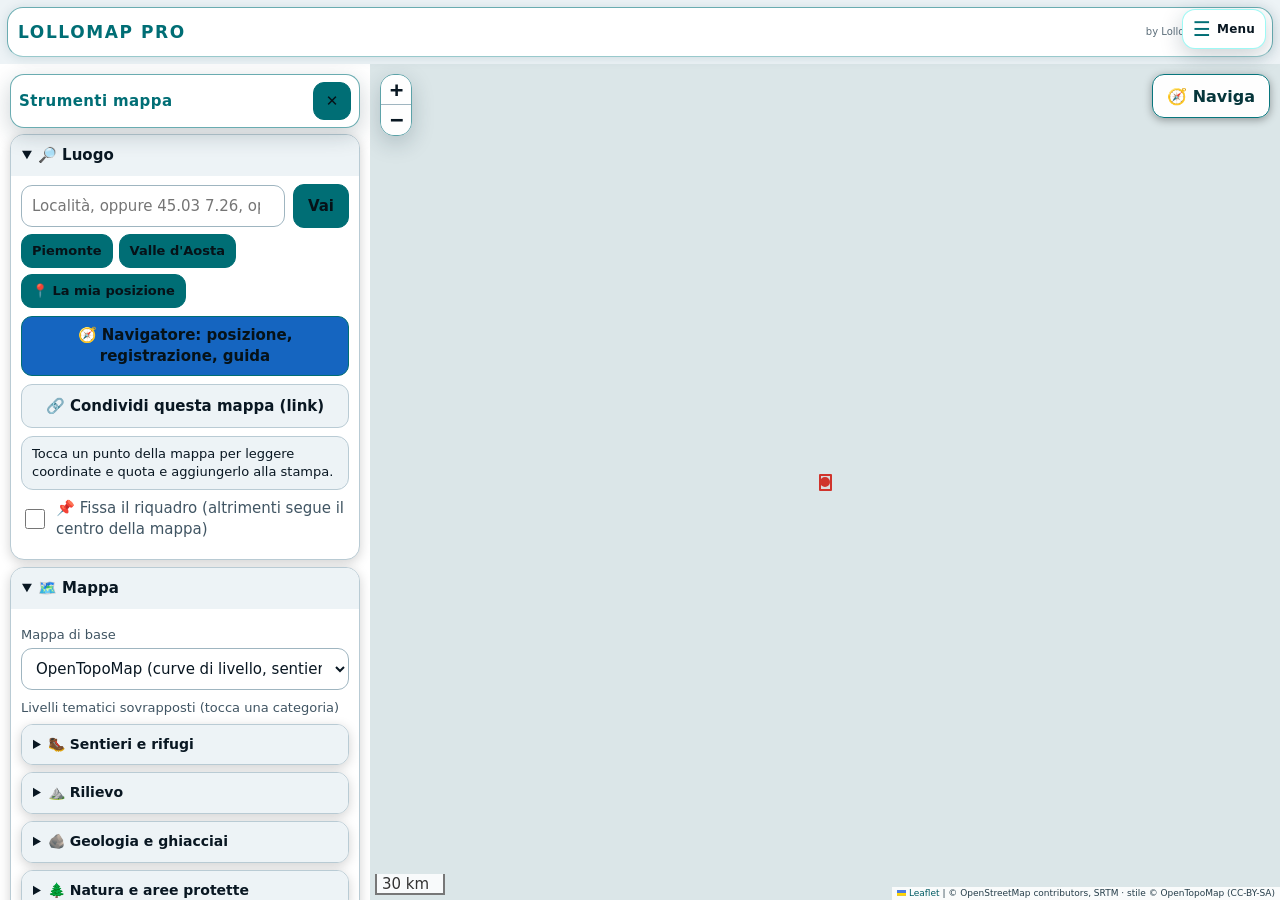
==== commit e6da45d9: "Aggiornamento del 15/11/2026 10:13" ====
--- a/index.html
+++ b/index.html
@@ -3679,7 +3679,7 @@
   etichette: true, nord: true, barra: true, didascalia: true, titolo: '',
   gpxCol: '#e30613', gpxSp: 0.8, centro: [45.32, 7.45], zoomVista: 8, fisso: false, personali: [],
   legenda: true, legendaImg: false, poiStampa: true, poiNomi: true, aperti: {},
-  navVoce: true, navSoglia: 40, navAccMax: 50, offViste: true, navVicini: true, navRaggio: 150, navBuio: true, navMargine: 30, meteoOn: true,
+  navVoce: true, navSoglia: 40, navAccMax: 50, navTracciaCol: '#53f5a4', navTracciaSp: 5, offViste: true, navVicini: true, navRaggio: 150, navBuio: true, navMargine: 30, meteoOn: true,
   profiloBR: 'hiking-mountain', seguiSentieri: true, pend25: false, pendEsp: {},
   passoCAI: 'medio', profilo: true, kmTraccia: true, quoteDem: false, atlAuto: true, atlQuadro: true, atlSovr: 10,
   treNord: true, romer: false, sole: true, dataUscita: '', segni: [], modelli: [],
@@ -5501,7 +5501,7 @@
   attivo: false, segui: true, watch: null, wake: null, kalman: new FiltroKalman(3), pos: null, bussola: null, ultimoFix: 0,
   reg: { id: null, stato: 'ferma', punti: [], ms: 0, ripresa: 0, dist: 0, su: 0, giu: 0, zf: null },
   guida: null, meta: null, sceltaMeta: false,
-  marcatore: null, cerchio: null, lineaReg: null, lineaMeta: null, velocita: []
+  marcatore: null, cerchio: null, lineaReg: null, lineaMeta: null, velocita: [], dettagli: false, menu: false
 };
 
 /* ---------- Interfaccia ---------- */
@@ -5512,18 +5512,23 @@
     <div id="nav-avviso"></div>
     <div id="nav-guida" class="tile" hidden></div>
     <div id="nav-meta" class="tile" hidden></div>
-    <div class="nav-tiles" id="nav-tiles"></div>
+    <div id="nav-extra-stats" hidden></div>
   </div>
   <div id="nav-bottom">
     <canvas id="nav-profilo" width="900" height="150" hidden></canvas>
-    <div class="nav-btns">
-      <button id="nav-reg">⏺ Registra</button>
-      <button id="nav-stop" class="sec">⏹ Stop</button>
-      <button id="nav-segui">🎯 Segui</button>
-      <button id="nav-guidabtn" class="sec">🧭 Guida</button>
+    <div class="nav-tiles" id="nav-tiles"></div>
+    <button id="nav-expand" type="button" aria-expanded="false" title="Mostra tutti i dati">⌃</button>
+    <div class="nav-btns" aria-label="Comandi registrazione">
+      <button id="nav-segui" class="nav-tool"><i>◎</i><span>Segui</span></button>
+      <button id="nav-guidabtn" class="nav-tool sec"><i>⌁</i><span>Guida</span></button>
+      <button id="nav-reg" class="nav-record"><i>●</i><span>Avvia</span></button>
+      <button id="nav-stop" class="nav-tool nav-stop sec"><i>■</i><span>Stop</span></button>
+      <button id="nav-more" class="nav-tool sec" aria-expanded="false"><i>•••</i><span>Altro</span></button>
+    </div>
+    <div id="nav-more-panel" hidden>
       <button id="nav-torna" class="sec">↩ Torna a…</button>
-      <button id="nav-sos" style="background:#c62828">🆘 SOS</button>
-      <button id="nav-opz" class="sec">⚙️</button>
+      <button id="nav-sos">🆘 SOS</button>
+      <button id="nav-opz" class="sec">⚙️ Opzioni</button>
       <button id="nav-esci" class="sec">✕ Esci</button>
     </div>
   </div>
@@ -5676,23 +5681,37 @@
   const tempo = r.ms + (r.stato === 'attiva' ? Date.now() - r.ripresa : 0);
   const b = S.navBuio ? calcolaBuio() : null;
   const tiles = [
-    ['⏱ Tempo', r.stato === 'ferma' && !r.punti.length ? '—' : hms(tempo), b ? `🌅 ${ora(b.tramonto)}${b.tipo !== 'solo' ? ` <span style="color:${b.margine < 0 ? '#c62828' : b.margine < 18e5 ? '#ef6c00' : '#2e7d32'}">${b.margine < 0 ? '−' : '+'}${durata(Math.abs(b.margine) / 3600e3)}</span>` : ''}` : ''],
-    ['📏 Percorsi', r.punti.length ? metri(r.dist) : '—'],
-    ['🚶 Velocità', vel != null ? fmt(vel, 1) + ' km/h' : '—'],
-    ['⛰ Quota', quotaAttuale() != null ? fmt(quotaAttuale()) + ' m' : '—'],
-    ['↗ Salita', r.punti.length ? '+' + fmt(r.su) + ' m' : '—'],
-    ['🎯 Precisione', p ? '±' + fmt(p.acc) + ' m' + (nav.sat && nav.sat[0] >= 0 ? ` · 🛰 ${nav.sat[0]}/${nav.sat[1]}` : '') + (accScartata ? ` (ultimo ±${fmt(accScartata)})` : '') : '…']
+    ['Distanza', r.punti.length ? metri(r.dist) : '0 m'],
+    ['Tempo', r.stato === 'ferma' && !r.punti.length ? '0:00:00' : hms(tempo)],
+    ['Punti GPS', String(r.punti.length)]
   ];
-  $('#nav-tiles').innerHTML = tiles.map(([k, v, n]) => `<div class="tile"><small>${k}</small><b>${v}</b>${n ? `<small>${n}</small>` : ''}</div>`).join('');
+  $('#nav-tiles').innerHTML = tiles.map(([k, v]) => `<div class="tile"><small>${k}</small><b>${v}</b></div>`).join('');
+  $('#nav-extra-stats').innerHTML = `
+    <span>🚶 ${vel != null ? fmt(vel, 1) + ' km/h' : '—'}</span>
+    <span>⛰ ${quotaAttuale() != null ? fmt(quotaAttuale()) + ' m' : '—'}</span>
+    <span>↗ +${r.punti.length ? fmt(r.su) : '0'} m</span>
+    <span>🎯 ${p ? '±' + fmt(p.acc) + ' m' : '…'}</span>
+    ${b ? `<span>🌅 ${ora(b.tramonto)}</span>` : ''}
+    ${nav.sat && nav.sat[0] >= 0 ? `<span>🛰 ${nav.sat[0]}/${nav.sat[1]}</span>` : ''}
+    ${accScartata ? `<span class="warn">Fix scartato ±${fmt(accScartata)} m</span>` : ''}`;
   const reg = $('#nav-reg');
-  reg.textContent = r.stato === 'attiva' ? '⏸ Pausa' : r.stato === 'pausa' ? '▶ Riprendi' : '⏺ Registra';
-  reg.style.background = r.stato === 'attiva' ? '#ef6c00' : '';
-  $('#nav-segui').className = nav.segui ? '' : 'sec';
-  $('#nav-guidabtn').className = nav.guida ? '' : 'sec';
+  reg.querySelector('i').textContent = r.stato === 'attiva' ? 'Ⅱ' : '●';
+  reg.querySelector('span').textContent = r.stato === 'attiva' ? 'Pausa' : r.stato === 'pausa' ? 'Riprendi' : 'Avvia';
+  reg.classList.toggle('recording', r.stato === 'attiva');
+  $('#nav-segui').classList.toggle('off', !nav.segui);
+  $('#nav-guidabtn').classList.toggle('off', !nav.guida);
   document.body.style.setProperty('--navb', ($('#nav-bottom').offsetHeight + 12) + 'px');
 }
 
 /* ---------- Registrazione ---------- */
+function stileLineaRegistrazione() {
+  const colore = /^#[0-9a-f]{6}$/i.test(S.navTracciaCol || '') ? S.navTracciaCol : '#53f5a4';
+  const spessore = Math.min(10, Math.max(2, +S.navTracciaSp || 5));
+  return { color: colore, weight: spessore, opacity: 0.96, lineCap: 'round', lineJoin: 'round', interactive: false };
+}
+function aggiornaStileLineaRegistrazione() {
+  if (nav.lineaReg) { nav.lineaReg.setStyle(stileLineaRegistrazione()); nav.lineaReg.bringToFront(); }
+}
 function aggiungiPuntoReg() {
   const r = nav.reg, p = nav.pos, u = r.punti[r.punti.length - 1];
   const d = u ? distanza([u[0], u[1]], [p.lat, p.lon]) : 0;
@@ -5704,7 +5723,7 @@
     const nz = Math.min(Math.max(r.zf, p.alt - 5), p.alt + 5), dz = nz - r.zf;
     if (dz > 0) r.su += dz; else r.giu -= dz; r.zf = nz;
   }
-  if (!nav.lineaReg) nav.lineaReg = L.polyline([], { color: '#1565c0', weight: 4, opacity: 0.9 }).addTo(mappa);
+  if (!nav.lineaReg) nav.lineaReg = L.polyline([], stileLineaRegistrazione()).addTo(mappa);
   nav.lineaReg.addLatLng([p.lat, p.lon]);
   salvaRegistrazione();
   if (window.PRO) PRO.broadcastRecording();
@@ -5720,7 +5739,7 @@
     const r = JSON.parse(localStorage.getItem(CHIAVE + '.reg') || 'null');
     if (!r || !r.punti || !r.punti.length) return;
     Object.assign(nav.reg, r, { stato: 'pausa' });
-    nav.lineaReg = L.polyline(r.punti.map((x) => [x[0], x[1]]), { color: '#1565c0', weight: 4, opacity: 0.9 }).addTo(mappa);
+    nav.lineaReg = L.polyline(r.punti.map((x) => [x[0], x[1]]), stileLineaRegistrazione()).addTo(mappa);
   } catch (e) {}
 }
 function tastoRegistra() {
@@ -5953,6 +5972,15 @@
 /* ---------- Opzioni ---------- */
 function tastoOpzioni() {
   const corpo = modale('⚙️ Navigatore', `
+    <fieldset class="nav-track-style"><legend>Linea della registrazione</legend>
+      <div class="riga"><label for="no-traccia-col">Colore</label><input type="color" id="no-traccia-col" value="${esc(S.navTracciaCol || '#53f5a4')}">
+      <label for="no-traccia-sp">Spessore <output id="no-traccia-sp-v">${Math.min(10, Math.max(2, +S.navTracciaSp || 5))} px</output></label></div>
+      <input type="range" id="no-traccia-sp" min="2" max="10" step="1" value="${Math.min(10, Math.max(2, +S.navTracciaSp || 5))}">
+      <div class="nav-colori" aria-label="Colori rapidi">
+        ${['#53f5a4','#00e5ff','#ffc857','#ff6b6b','#ff2daa','#ffffff'].map((c) => `<button type="button" data-line-color="${c}" style="--line-color:${c}" aria-label="Usa il colore ${c}"></button>`).join('')}
+      </div>
+      <div class="info">La linea mostra in tempo reale il percorso già registrato. Colore e spessore restano memorizzati.</div>
+    </fieldset>
     <label class="ck"><input type="checkbox" id="no-voce" ${S.navVoce ? 'checked' : ''}> Avvisi a voce</label>
     <label for="no-soglia">Avviso «fuori percorso» oltre</label>
     <select id="no-soglia">${[25, 40, 60, 100].map((v) => `<option value="${v}" ${+S.navSoglia === v ? 'selected' : ''}>${v} m</option>`).join('')}</select>
@@ -5965,6 +5993,15 @@
     <button id="no-prova" class="sec" style="width:100%;margin-top:10px">🔊 Prova la voce</button>
     <div class="info">Il GPS del browser funziona solo con l'app aperta: lo schermo resta acceso finché sei nel navigatore. Chiudi le altre app che usano il GPS per risparmiare batteria.</div>`);
   corpo.querySelector('#no-voce').onchange = (e) => { S.navVoce = e.target.checked; salva(); };
+  const cambiaLinea = () => {
+    S.navTracciaCol = corpo.querySelector('#no-traccia-col').value;
+    S.navTracciaSp = +corpo.querySelector('#no-traccia-sp').value;
+    corpo.querySelector('#no-traccia-sp-v').value = S.navTracciaSp + ' px';
+    salva(); aggiornaStileLineaRegistrazione();
+  };
+  corpo.querySelector('#no-traccia-col').oninput = cambiaLinea;
+  corpo.querySelector('#no-traccia-sp').oninput = cambiaLinea;
+  corpo.querySelectorAll('[data-line-color]').forEach((b) => { b.onclick = () => { corpo.querySelector('#no-traccia-col').value = b.dataset.lineColor; cambiaLinea(); }; });
   corpo.querySelector('#no-soglia').onchange = (e) => { S.navSoglia = +e.target.value; salva(); };
   corpo.querySelector('#no-acc').onchange = (e) => { S.navAccMax = +e.target.value; salva(); };
   corpo.querySelector('#no-vicini').onchange = (e) => { S.navVicini = e.target.checked; salva(); };
@@ -6072,6 +6109,21 @@
   $('#nav-segui').onclick = () => { nav.segui = !nav.segui; if (nav.segui && nav.pos) mappa.panTo([nav.pos.lat, nav.pos.lon]); aggiornaBarra(); };
   $('#nav-guidabtn').onclick = tastoGuida; $('#nav-torna').onclick = tastoTorna; $('#nav-sos').onclick = tastoSOS;
   $('#nav-opz').onclick = tastoOpzioni; $('#nav-esci').onclick = esciNavigatore; $('#nm-chiudi').onclick = chiudiModale;
+  $('#nav-expand').onclick = () => {
+    nav.dettagli = !nav.dettagli;
+    $('#nav-extra-stats').hidden = !nav.dettagli;
+    $('#nav-expand').textContent = nav.dettagli ? '⌄' : '⌃';
+    $('#nav-expand').setAttribute('aria-expanded', String(nav.dettagli));
+    document.body.classList.toggle('nav-expanded', nav.dettagli);
+    aggiornaBarra();
+  };
+  $('#nav-more').onclick = () => {
+    nav.menu = !nav.menu;
+    $('#nav-more-panel').hidden = !nav.menu;
+    $('#nav-more').setAttribute('aria-expanded', String(nav.menu));
+    document.body.classList.toggle('nav-more-open', nav.menu);
+    aggiornaBarra();
+  };
   mappa.on('dragstart', () => { if (nav.attivo && nav.segui) { nav.segui = false; aggiornaBarra(); } });
   const Ctl = L.Control.extend({ onAdd() { const b = L.DomUtil.create('button', 'btn-naviga'); b.textContent = '🧭 Naviga'; L.DomEvent.disableClickPropagation(b); b.onclick = entraNavigatore; return b; } });
   new Ctl({ position: 'topright' }).addTo(mappa);
--- a/pro.css
+++ b/pro.css
@@ -1,24 +1,394 @@
-:root{--pro-bg:#080c14;--pro-panel:#111927;--pro-text:#e8f4ff;--pro-cyan:#43f5ed;--pro-pink:#ff4ac8;--pro-border:#26384d;--foglio:#111927;--ink:#e8f4ff;--tenue:#abc1d4;color-scheme:dark}
-body{background:var(--pro-bg);color:var(--pro-text)}
-#app header{background:#080c14;border-bottom:1px solid var(--pro-cyan);box-shadow:0 1px 15px #43f5ed20;display:flex;flex-wrap:wrap;gap:10px;align-items:center}
-#app header h1{font-size:19px;letter-spacing:2px;color:var(--pro-cyan)}
-#pannello{background:var(--pro-panel);color:var(--pro-text)}
-#pannello details{border-color:var(--pro-border)}
-#pannello input,#pannello select,#pannello textarea{background:#080c14;color:#e8f4ff;border:1px solid var(--pro-border)}
-#pro-tools{display:flex;flex-wrap:wrap;gap:6px;margin-left:auto}
-#pro-tools button,.pro-view button{min-height:44px;padding:9px 14px;background:#111927;color:#e8f4ff;border:1px solid #43f5ed77;border-radius:7px;font:600 14px system-ui;cursor:pointer}
-#pro-tools button:hover,.pro-view button:hover{border-color:#ff4ac8}
+:root{
+  --pro-bg:#070b12;--pro-panel:#101824;--pro-panel2:#172231;--pro-text:#edf7ff;
+  --pro-muted:#a9bfd0;--pro-cyan:#48f4ed;--pro-pink:#ff58cb;--pro-border:#2b4055;
+  --pro-shadow:0 10px 32px rgba(0,0,0,.42);--prim:#087f86;--prim2:#075e65;
+  --carta:#0b111a;--foglio:#101824;--ink:#edf7ff;--tenue:#a9bfd0;--linea:#2b4055;
+  color-scheme:dark
+}
+body:not(.pro-sun){--prim:#087f86;--prim2:#075e65;--carta:#0b111a;--foglio:#101824;--ink:#edf7ff;--tenue:#a9bfd0;--linea:#2b4055}
+body{background:var(--pro-bg);color:var(--pro-text);overscroll-behavior:none}
+#app{height:100dvh;min-height:100%}
+#app header{
+  min-height:50px;padding:5px 8px 5px max(10px,env(safe-area-inset-left));flex:none;
+  background:rgba(7,11,18,.96);color:var(--pro-text);border-bottom:1px solid #48f4ed80;
+  box-shadow:0 1px 14px #48f4ed1c;display:flex;flex-wrap:nowrap;gap:7px;align-items:center;z-index:1800
+}
+#app header h1{font-size:17px;line-height:1;letter-spacing:1.6px;color:var(--pro-cyan);white-space:nowrap;overflow:hidden;text-overflow:ellipsis}
+#app header small{font-size:10px;color:var(--pro-muted);white-space:nowrap}
+body #corpo{position:relative;flex:1;min-height:0;display:flex;flex-direction:row}
+body #mappa{flex:1;min-width:0;min-height:0;background:#101820}
+body #pannello{background:var(--pro-panel);color:var(--pro-text);scrollbar-color:var(--pro-border) transparent}
+#pannello details{border-color:var(--pro-border);background:var(--pro-panel)}
+#pannello summary{color:var(--pro-text)}
+#pannello .info,#pannello button.sec,#pannello .chips button{background:var(--pro-panel2);color:var(--pro-text);border-color:var(--pro-border)}
+#pannello input,#pannello select,#pannello textarea{background:#090f17;color:var(--pro-text);border-color:var(--pro-border)}
+#pannello label,#pannello .piede{color:var(--pro-muted)}
+#pro-panel-head{position:sticky;top:-6px;z-index:5;display:flex;align-items:center;gap:8px;margin:-6px -12px 8px;padding:9px 10px;background:var(--pro-panel);border-bottom:1px solid var(--pro-border)}
+#pro-panel-head strong{flex:1;color:var(--pro-cyan);letter-spacing:.4px}
+#pro-panel-head button{width:38px;height:38px;min-height:38px;padding:0;border-radius:50%;background:var(--pro-panel2);color:var(--pro-text);border:1px solid var(--pro-border)}
+
+#pro-tools{position:fixed;top:5px;right:8px;z-index:2200}
+#pro-menu-btn{min-width:44px;height:40px;min-height:40px;padding:0 10px;display:flex;align-items:center;gap:6px;justify-content:center;background:var(--pro-panel2);color:var(--pro-cyan);border:1px solid #48f4ed88;border-radius:10px;font:700 20px system-ui;cursor:pointer}
+#pro-menu-btn span{font-size:12px;letter-spacing:.2px;color:var(--pro-text)}
+#pro-menu{position:fixed;left:0;top:0;bottom:0;width:min(84vw,370px);padding:0;overflow:auto;background:#0f1217;color:var(--pro-text);border:0;border-right:1px solid var(--pro-border);border-radius:0;box-shadow:var(--pro-shadow);z-index:2200}
+#pro-menu[hidden]{display:none!important}
+#pro-menu button,.pro-view button{min-height:43px;padding:8px 12px;background:var(--pro-panel2);color:var(--pro-text);border:1px solid #48f4ed66;border-radius:10px;font:650 14px system-ui;cursor:pointer}
+#pro-menu button{text-align:left}
+#pro-menu button:hover,.pro-view button:hover{border-color:var(--pro-pink)}
+.pro-drawer-profile{position:sticky;top:0;z-index:2;display:grid;grid-template-columns:52px 1fr 40px;align-items:center;gap:10px;min-height:92px;padding:14px 10px 10px;background:#141b22;border-bottom:2px solid var(--pro-cyan)}
+.pro-drawer-icon{width:48px;height:48px;display:grid;place-items:center;border-radius:50%;background:#202a34;color:var(--pro-cyan);font-size:24px}
+.pro-drawer-profile strong{display:block;font-size:21px;color:#fff}.pro-drawer-profile small{display:block;margin-top:4px;color:#a9bfd0;font-size:14px}
+#pro-menu #pro-menu-close{width:38px;height:38px;min-height:38px;padding:0;text-align:center;border-radius:50%;background:#202a34;border-color:#394957;color:#edf7ff}
+#pro-menu .pro-drawer-cta{width:100%;min-height:52px;padding:10px 18px;background:#211b13;color:#ffc857;border:0;border-bottom:2px solid #ffc857;border-radius:0;font-size:17px}
+.pro-drawer-list{padding:8px 0 18px}
+#pro-menu .pro-drawer-list button{width:100%;min-height:52px;display:grid;grid-template-columns:56px 1fr;align-items:center;padding:7px 12px;background:transparent;border:0;border-radius:0;color:#edf7ff;font:500 17px system-ui}
+#pro-menu .pro-drawer-list button:active,#pro-menu .pro-drawer-list button:focus-visible{background:#17243e;outline:2px solid var(--pro-cyan);outline-offset:-2px}
+#pro-menu .pro-drawer-list i{font-style:normal;text-align:center;color:#89a6b8;font:700 22px ui-monospace,monospace}
+
+#pro-hud,#pro-map-fabs{display:none}
+
+#pro-backdrop{position:fixed;inset:0;z-index:1950;background:rgba(0,0,0,.58)}
+#pro-backdrop[hidden]{display:none!important}
 .pro-view{position:fixed;inset:0;z-index:100000;background:var(--pro-bg);color:var(--pro-text);padding:env(safe-area-inset-top) env(safe-area-inset-right) env(safe-area-inset-bottom) env(safe-area-inset-left);font:15px system-ui;overflow:auto}
-.pro-view[hidden]{display:none!important}.pro-bar{display:flex;gap:8px;padding:10px;align-items:center;flex-wrap:wrap;border-bottom:1px solid var(--pro-border)}.pro-bar strong{color:var(--pro-cyan);letter-spacing:1px;flex:1}
-#pro-field{display:flex;flex-direction:column}#pro-field[hidden]{display:none}#pro-frame{width:100%;flex:1;min-height:0;border:0;background:#080c14}
+.pro-view[hidden]{display:none!important}
+.pro-bar{position:sticky;top:0;z-index:3;display:flex;gap:7px;padding:8px;align-items:center;flex-wrap:nowrap;overflow-x:auto;background:var(--pro-bg);border-bottom:1px solid var(--pro-border)}
+.pro-bar strong{color:var(--pro-cyan);letter-spacing:1px;flex:1;min-width:max-content}
+.pro-bar button{white-space:nowrap;min-height:40px}
+#pro-field{display:flex;flex-direction:column}#pro-field[hidden]{display:none}
+#pro-frame{width:100%;flex:1;min-height:0;border:0;background:var(--pro-bg)}
 #pro-compass{text-align:center}#pro-compass .pro-bar{text-align:left}
 #pro-dial{width:min(78vw,47vh,440px);aspect-ratio:1;display:block;margin:12px auto;overflow:visible}
 #pro-reading{font:700 clamp(32px,7vw,56px) ui-monospace,monospace;color:var(--pro-cyan);margin:8px}
-#pro-status,#pro-target-info{color:#b8cfe0;max-width:720px;margin:12px auto;padding:0 16px;line-height:1.6}
-.pro-controls{display:flex;justify-content:center;gap:8px;flex-wrap:wrap;padding:10px}.pro-controls input,.pro-controls select{background:#111927;color:#e8f4ff;padding:10px;border:1px solid #43f5ed77;border-radius:5px;max-width:90vw}
-.pro-tip{font-size:13px;color:#9eb5ca;max-width:700px;padding:12px;margin:auto}
-body.pro-sun{--pro-bg:#fff;--pro-panel:#f2f5fa;--pro-text:#061321;--pro-cyan:#006c77;--pro-pink:#9a005e;--foglio:#fff;--ink:#061321;--tenue:#31485b;color-scheme:light}
-body.pro-sun #pannello,body.pro-sun #app header{background:#fff;color:#061321}body.pro-sun #pannello input,body.pro-sun #pannello select{background:#fff;color:#061321}
-body.pro-sun .pro-view{background:#fff;color:#061321}body.pro-sun .pro-view button,body.pro-sun .pro-controls input,body.pro-sun .pro-controls select{background:#fff;color:#061321;border-color:#006c77}body.pro-sun #pro-status,body.pro-sun #pro-target-info{color:#31485b}
-@media(max-width:650px){#app header{padding:8px}#pro-tools{margin:0;width:100%}#pro-tools button{flex:1;padding:8px}#app header small{display:none}}
-@media print{#pro-tools,.pro-view{display:none!important}}
+#pro-status,#pro-target-info{color:var(--pro-muted);max-width:720px;margin:12px auto;padding:0 16px;line-height:1.55}
+.pro-controls{display:flex;justify-content:center;gap:8px;flex-wrap:wrap;padding:9px}
+.pro-controls input,.pro-controls select{background:var(--pro-panel);color:var(--pro-text);padding:10px;border:1px solid #48f4ed77;border-radius:8px;max-width:90vw}
+.pro-tip{font-size:13px;color:var(--pro-muted);max-width:700px;padding:12px;margin:auto}
+
+/* Controlli Leaflet coerenti e meno invasivi. */
+.leaflet-bar a,.leaflet-control-layers,.leaflet-popup-content-wrapper,.leaflet-popup-tip{background:rgba(12,19,29,.94)!important;color:var(--pro-text)!important;border-color:var(--pro-border)!important}
+.leaflet-bar a{color:var(--pro-text)!important}
+.leaflet-control-attribution{background:rgba(7,11,18,.72)!important;color:#c1d0dc!important;font-size:9px!important;max-width:72vw;white-space:nowrap;overflow:hidden;text-overflow:ellipsis}
+.leaflet-control-attribution a{color:var(--pro-cyan)!important}
+body:not(.pro-sun) #mappa .leaflet-tile-pane{filter:brightness(.80) saturate(.82) contrast(1.08)}
+.btn-naviga{border:1px solid #48f4ed88!important;background:rgba(10,23,35,.94)!important;color:var(--pro-text)!important}
+
+body.pro-sun{
+  --pro-bg:#f4f8fb;--pro-panel:#ffffff;--pro-panel2:#edf3f6;--pro-text:#091722;
+  --pro-muted:#405563;--pro-cyan:#006e75;--pro-pink:#9a005e;--pro-border:#b9cbd4;
+  --pro-shadow:0 10px 30px rgba(16,44,58,.20);--prim:#08767d;--prim2:#075e65;
+  --carta:#edf3f6;--foglio:#fff;--ink:#091722;--tenue:#405563;--linea:#b9cbd4;
+  color-scheme:light
+}
+body.pro-sun #app header{background:rgba(255,255,255,.97);color:var(--pro-text);border-bottom-color:#007a8266;box-shadow:0 1px 12px rgba(0,74,82,.14)}
+body.pro-sun #mappa{background:#dbe6e8}
+body.pro-sun #pannello,body.pro-sun #pro-panel-head{background:#fff;color:var(--pro-text)}
+body.pro-sun #pannello details{background:#fff;border-color:var(--pro-border)}
+body.pro-sun #pannello input,body.pro-sun #pannello select,body.pro-sun #pannello textarea{background:#fff;color:var(--pro-text);border-color:#9fb5c0}
+body.pro-sun #pro-menu{background:#fff;color:#091722;border-right-color:#9fb5c0}
+body.pro-sun .pro-drawer-profile{background:#edf3f6;border-bottom-color:#08767d}
+body.pro-sun .pro-drawer-profile strong{color:#091722}body.pro-sun .pro-drawer-profile small{color:#405563}
+body.pro-sun .pro-drawer-icon,body.pro-sun #pro-menu #pro-menu-close{background:#fff;color:#006e75;border-color:#9fb5c0}
+body.pro-sun #pro-menu .pro-drawer-list button{color:#091722}
+body.pro-sun #pro-menu .pro-drawer-list i{color:#405563}
+body.pro-sun #pro-menu .pro-drawer-list button:active,body.pro-sun #pro-menu .pro-drawer-list button:focus-visible{background:#edf3f6}
+body.pro-sun .pro-view,body.pro-sun .pro-bar{background:var(--pro-bg);color:var(--pro-text)}
+body.pro-sun .leaflet-bar a,body.pro-sun .leaflet-control-layers,body.pro-sun .leaflet-popup-content-wrapper,body.pro-sun .leaflet-popup-tip{background:rgba(255,255,255,.96)!important;color:#091722!important;border-color:#9fb5c0!important}
+body.pro-sun .leaflet-control-attribution{background:rgba(255,255,255,.82)!important;color:#253d49!important}
+body.pro-sun .leaflet-control-attribution a{color:#005b63!important}
+body.pro-sun .btn-naviga{background:rgba(255,255,255,.96)!important;color:#06363b!important;border-color:#08767d!important}
+
+/* Navigatore 4.3.0: HUD a scorrimento, mappa protagonista e superfici opache. */
+body.nav #app header{display:none!important}
+html body.nav #nav-top{
+  left:6px;right:6px;top:6px;gap:4px
+}
+html body.nav #nav-bottom{
+  left:6px;right:6px;bottom:max(6px,env(safe-area-inset-bottom));gap:4px
+}
+html body.nav .nav-tiles{
+  display:flex;gap:4px;overflow-x:auto;scroll-snap-type:x mandatory;scrollbar-width:none
+}
+html body.nav .nav-tiles::-webkit-scrollbar{display:none}
+html body.nav .nav-tiles .tile{
+  flex:0 0 calc(50% - 2px);min-width:0;min-height:54px;padding:5px 8px;border-radius:4px;scroll-snap-align:start;
+  background:#09131f;color:#edf7ff;border:1px solid #2b4055;box-shadow:none
+}
+html body.nav .nav-tiles .tile small{
+  font-size:9px;line-height:1.05;color:#a9bfd0;white-space:nowrap;overflow:hidden;text-overflow:ellipsis
+}
+html body.nav .nav-tiles .tile b{
+  display:block;font-size:14px;line-height:1.18;white-space:nowrap;overflow:hidden;text-overflow:ellipsis
+}
+html body.nav #nav-guida,html body.nav #nav-meta{
+  padding:5px 8px;border-radius:9px;background:#09131f;color:#edf7ff;
+  border:1px solid #2b4055;box-shadow:none
+}
+html body.nav .nav-btns{
+  grid-template-columns:repeat(4,minmax(0,1fr));gap:4px
+}
+html body.nav .nav-btns button{
+  min-width:0;min-height:44px;height:44px;padding:2px 3px;border-radius:9px;
+  font-size:12px;line-height:1.05;box-shadow:none;white-space:normal
+}
+html body.nav .nav-btns button.sec{
+  background:#0b111a;color:#edf7ff;border:1px solid #2b4055
+}
+html body.nav #nav-sos{
+  background:#c62828!important;color:#fff!important;border:1px solid #ff6b6b
+}
+html body.nav #nav-profilo{height:46px;border-radius:8px}
+body.pro-sun.nav .nav-tiles .tile,
+body.pro-sun.nav #nav-guida,
+body.pro-sun.nav #nav-meta{
+  background:#fff;color:#091722;border-color:#9fb5c0
+}
+body.pro-sun.nav .nav-tiles .tile small{color:#405563}
+body.pro-sun.nav .nav-btns button.sec{
+  background:#fff;color:#091722;border-color:#9fb5c0
+}
+
+/* Navigatore 4.3.1: mini dock flottante, statistiche essenziali e mappa protagonista. */
+html body.nav #nav-top{
+  left:50%;right:auto;top:max(6px,env(safe-area-inset-top));width:min(94vw,720px);transform:translateX(-50%);gap:5px
+}
+html body.nav #nav-bottom{
+  left:50%;right:auto;bottom:max(7px,env(safe-area-inset-bottom));width:min(96vw,760px);transform:translateX(-50%);gap:5px
+}
+html body.nav .nav-tiles{
+  display:grid;grid-template-columns:repeat(3,minmax(0,1fr));gap:5px;overflow:visible;padding:0 8px
+}
+html body.nav .nav-tiles .tile{
+  min-height:43px;padding:5px 7px;border-radius:11px;text-align:center;
+  background:#09131f;color:#edf7ff;border:1px solid #48f4ed80;box-shadow:0 2px 10px rgba(0,0,0,.32)
+}
+html body.nav .nav-tiles .tile small{font-size:9px;letter-spacing:.5px;text-transform:uppercase;color:#89a6b8}
+html body.nav .nav-tiles .tile b{font-size:15px;line-height:1.2;color:#e1f6ff}
+html body.nav #nav-expand{
+  position:absolute;left:50%;top:47px;z-index:2;transform:translateX(-50%);width:44px;height:20px;min-height:20px;padding:0;
+  border:1px solid #48f4ed80;border-bottom:0;border-radius:12px 12px 0 0;background:#0f182d;color:#53f5a4;font:700 17px/18px system-ui
+}
+html body.nav .nav-btns{
+  display:grid;grid-template-columns:repeat(5,minmax(0,1fr));align-items:center;gap:0;padding:6px 5px 5px;
+  border:1px solid #48f4ed80;border-radius:18px;background:#07101b;box-shadow:0 7px 24px rgba(0,0,0,.5)
+}
+html body.nav .nav-btns button{
+  min-width:0;height:52px;min-height:52px;padding:3px 2px;border:0;border-radius:10px;background:transparent;color:#e1f6ff;box-shadow:none;
+  display:flex;flex-direction:column;align-items:center;justify-content:center;gap:1px;font:600 10px system-ui
+}
+html body.nav .nav-btns button i{display:block;color:#e1f6ff;font:700 22px/1 system-ui;font-style:normal}
+html body.nav .nav-btns button span{display:block;white-space:nowrap}
+html body.nav .nav-btns button.sec{background:transparent;border:0;color:#e1f6ff}
+html body.nav .nav-btns button.off{color:#6f8798}html body.nav .nav-btns button.off i{color:#6f8798}
+html body.nav .nav-btns #nav-reg{
+  width:64px;height:64px;min-height:64px;justify-self:center;margin:-13px 0 -5px;border-radius:50%;
+  background:#53f5a4;color:#061019;border:3px solid #b9ffe1;box-shadow:0 0 0 4px #07101b,0 0 16px rgba(83,245,164,.35)
+}
+html body.nav .nav-btns #nav-reg i{color:#061019;font-size:25px}html body.nav .nav-btns #nav-reg span{font-size:10px;font-weight:800}
+html body.nav .nav-btns #nav-reg.recording{background:#ffc857;border-color:#ffe3a1;box-shadow:0 0 0 4px #07101b,0 0 16px rgba(255,200,87,.34)}
+html body.nav .nav-btns .nav-stop i{color:#ff6b6b}
+html body.nav #nav-more-panel{
+  display:grid;grid-template-columns:repeat(4,minmax(0,1fr));gap:5px;padding:6px;border:1px solid #2b4055;border-radius:13px;background:#07101b;box-shadow:0 5px 18px rgba(0,0,0,.45)
+}
+html body.nav #nav-more-panel[hidden]{display:none!important}
+html body.nav #nav-more-panel button{min-width:0;min-height:40px;padding:5px 3px;border-radius:8px;font-size:11px}
+html body.nav #nav-more-panel #nav-sos{background:#c62828;color:#fff;border:1px solid #ff6b6b}
+html body.nav #nav-extra-stats{
+  display:flex;flex-wrap:wrap;justify-content:center;gap:4px;padding:5px;border:1px solid #2b4055;border-radius:10px;background:#07101b;color:#e1f6ff;box-shadow:0 3px 14px rgba(0,0,0,.4)
+}
+html body.nav #nav-extra-stats[hidden]{display:none!important}
+html body.nav #nav-extra-stats span{padding:4px 7px;border-radius:8px;background:#17243e;color:#e1f6ff;font-size:11px;white-space:nowrap}
+html body.nav #nav-extra-stats .warn{color:#ffc857}
+html body.nav #nav-guida,html body.nav #nav-meta{border-radius:10px;background:#07101b;border-color:#48f4ed66}
+html body.nav #nav-profilo{height:42px;border-radius:10px;background:#07101b}
+.nav-track-style{margin:0 0 12px;padding:10px;border:1px solid #48f4ed66;border-radius:12px;background:#0f182d;color:#e1f6ff}
+.nav-track-style legend{padding:0 6px;color:#53f5a4;font-weight:700}
+.nav-track-style .riga{display:grid;grid-template-columns:auto 48px 1fr;align-items:center;gap:8px}
+.nav-track-style input[type=color]{width:44px;height:38px;padding:2px;border-radius:8px}
+.nav-track-style input[type=range]{width:100%;accent-color:#53f5a4}
+.nav-colori{display:flex;gap:8px;margin-top:8px;flex-wrap:wrap}
+.nav-colori button{width:32px;height:32px;min-height:32px;padding:0;border-radius:50%;background:var(--line-color);border:2px solid #e1f6ff;box-shadow:0 1px 5px rgba(0,0,0,.4)}
+body.pro-sun.nav .nav-tiles .tile,body.pro-sun.nav #nav-extra-stats,body.pro-sun.nav #nav-more-panel,body.pro-sun.nav .nav-btns{background:#fff;color:#091722;border-color:#08767d}
+body.pro-sun.nav .nav-tiles .tile b,body.pro-sun.nav .nav-btns button,body.pro-sun.nav .nav-btns button i{color:#091722}
+body.pro-sun.nav #nav-extra-stats span{background:#edf3f6;color:#091722}
+body.pro-sun.nav #nav-expand{background:#fff;color:#006e75;border-color:#08767d}
+body.pro-sun .nav-track-style{background:#edf3f6;color:#091722;border-color:#08767d}
+body:not(.pro-sun) #nav-modale .box{background:#0f182d;color:#e1f6ff;border:1px solid #48f4ed66}
+body:not(.pro-sun) #nav-modale .box .info{background:#17243e;color:#a9bfd0}
+
+@media(max-width:380px){
+  html body.nav .nav-btns button{font-size:9px}html body.nav .nav-btns button i{font-size:20px}
+  html body.nav .nav-btns #nav-reg{width:58px;height:58px;min-height:58px}
+  html body.nav #nav-more-panel button{font-size:10px}
+}
+
+@media(max-width:899px){
+  #app header{display:none!important}
+  body #corpo{display:block;flex-direction:initial}
+  body #mappa{position:absolute;inset:0;width:100%;height:100%;min-height:0}
+  body #pannello{position:fixed;left:0;right:auto;top:0;bottom:0;z-index:2050;height:100dvh;width:min(92vw,390px);padding:6px 10px max(22px,env(safe-area-inset-bottom));border:0;border-right:1px solid var(--pro-border);border-radius:0 14px 14px 0;box-shadow:var(--pro-shadow);transform:translateX(calc(-100% - 18px));transition:transform .20s ease;overscroll-behavior:contain}
+  body.pro-panel-open #pannello{transform:translateX(0)}
+  #pro-panel-head{top:-6px;margin:-6px -10px 8px;padding:9px 12px;border-radius:0 14px 0 0}
+  #pro-tools{top:auto;right:auto;left:8px;bottom:max(8px,env(safe-area-inset-bottom));z-index:2200}
+  #pro-menu-btn span{display:none}
+  #pro-menu-btn{width:54px;height:54px;min-height:54px;padding:0;font-size:27px;border-radius:8px;background:#0f182d;color:#e1f6ff;box-shadow:0 2px 12px rgba(0,0,0,.32)}
+  #pro-menu{width:min(84vw,370px);padding-top:env(safe-area-inset-top);padding-bottom:env(safe-area-inset-bottom)}
+  #pro-hud{position:fixed;left:0;right:0;top:0;z-index:1750;display:grid;grid-template-columns:1fr 1fr;gap:3px;pointer-events:none}
+  #pro-hud button{min-width:0;height:72px;padding:8px 14px;text-align:left;background:#0f182d;color:#e1f6ff;border:1px solid #2b4055;border-radius:0;box-shadow:0 2px 9px rgba(0,0,0,.28);pointer-events:auto}
+  #pro-hud small{display:block;white-space:nowrap;overflow:hidden;text-overflow:ellipsis;color:#89a6b8;font:600 11px system-ui;letter-spacing:.7px}
+  #pro-hud b{display:block;margin-top:5px;white-space:nowrap;overflow:hidden;text-overflow:ellipsis;color:#e1f6ff;font:700 28px system-ui}
+  #pro-hud-reg.recording{border-bottom:3px solid #ff6b6b}#pro-hud-reg.recording b{color:#ff6b6b}
+  #pro-map-fabs{position:fixed;inset:0;z-index:1800;display:block;pointer-events:none}
+  #pro-map-fabs button{width:54px;height:54px;min-height:54px;padding:0;display:grid;place-items:center;background:#0f182d;color:#e1f6ff;border:1px solid #2b4055;border-radius:50%;box-shadow:0 2px 12px rgba(0,0,0,.32);font:700 22px system-ui;pointer-events:auto}
+  #pro-map-fabs .pro-fabs-left{position:absolute;left:70px;bottom:max(8px,env(safe-area-inset-bottom))}
+  #pro-map-fabs .pro-fabs-left button{border-radius:8px;color:var(--pro-cyan)}
+  #pro-map-fabs .pro-fabs-right{position:absolute;right:8px;bottom:max(8px,env(safe-area-inset-bottom));display:flex;flex-direction:column;gap:8px}
+  #pro-map-fabs #pro-3d-fab{font-size:15px}#pro-map-fabs #pro-locate{color:var(--pro-cyan);font-size:28px}
+  body.pro-sun #pro-menu-btn,body.pro-sun #pro-hud button,body.pro-sun #pro-map-fabs button{background:#fff;color:#091722;border-color:#9fb5c0}
+  body.pro-sun #pro-hud small{color:#405563}body.pro-sun #pro-hud b{color:#091722}
+  body.nav #pro-hud,body.nav #pro-map-fabs,body.nav #pro-tools{display:none!important}
+  .btn-naviga,.leaflet-control-zoom{display:none!important}
+  .leaflet-top .leaflet-control{margin-top:78px}.leaflet-left .leaflet-control{margin-left:8px}.leaflet-right .leaflet-control{margin-right:8px}
+  .leaflet-bottom .leaflet-control{margin-bottom:5px}
+  body:not(.nav) .leaflet-bottom.leaflet-left{bottom:62px}
+  body:not(.nav) .leaflet-bottom.leaflet-right{right:62px}
+}
+@media(min-width:900px){
+  body #pannello{height:auto;width:370px;flex:none;border-top:0;border-right:1px solid var(--pro-border);padding-top:6px}
+  body.pro-panel-hidden #pannello{display:none}
+}
+@media(max-width:420px){#app header h1{font-size:15px;letter-spacing:1.1px}.pro-bar{padding:6px}.pro-bar button{padding:7px 9px;font-size:13px}}
+@media(prefers-reduced-motion:reduce){body #pannello{transition:none!important}}
+@media print{#pro-tools,#pro-backdrop,.pro-view,#pro-panel-head,#pro-hud,#pro-map-fabs{display:none!important}}
+
+/* 4.3.2 — sistema unico “barra flottante” per tutta LolloMap Pro. */
+:root{
+  --dock-bg:#07101b;--dock-high:#0f182d;--dock-line:#48f4ed80;
+  --dock-radius:16px;--dock-shadow:0 7px 24px rgba(0,0,0,.48)
+}
+body.pro-sun{
+  --dock-bg:#fff;--dock-high:#edf3f6;--dock-line:#08767d99;
+  --dock-shadow:0 7px 22px rgba(16,44,58,.22)
+}
+
+/* Barra dell'app e pannello strumenti. */
+#app header{
+  margin:7px;border:1px solid var(--dock-line);border-radius:var(--dock-radius);
+  background:var(--dock-bg);box-shadow:var(--dock-shadow)
+}
+body #pannello{padding:8px 10px 26px}
+#pannello details{
+  margin:7px 0;border:1px solid var(--pro-border);border-radius:14px;
+  background:var(--dock-bg);box-shadow:0 3px 12px rgba(0,0,0,.18);overflow:hidden
+}
+#pannello details[open]{border-color:var(--dock-line)}
+#pannello summary{padding:10px 11px;background:var(--dock-high)}
+#pannello .sez{padding:8px 10px 11px}
+#pannello button,#pannello .chips button{
+  border:1px solid var(--dock-line);border-radius:11px;background:var(--dock-high);color:var(--pro-text);box-shadow:none
+}
+#pannello button:not(.sec){background:var(--pro-cyan);color:#061218;border-color:var(--pro-cyan)}
+#pannello input,#pannello select,#pannello textarea,#pannello input[type=color]{
+  border:1px solid var(--pro-border);border-radius:11px;background:var(--dock-high);color:var(--pro-text)
+}
+#pannello input:focus,#pannello select:focus,#pannello textarea:focus{outline:2px solid var(--pro-cyan);outline-offset:1px}
+#pannello .info,#pannello .zona,#pannello .gruppo{
+  border:1px solid var(--pro-border);border-radius:12px;background:var(--dock-high)
+}
+#pro-panel-head{
+  top:2px;margin:0 0 8px;padding:7px 8px;border:1px solid var(--dock-line);border-radius:14px;
+  background:var(--dock-bg);box-shadow:var(--dock-shadow)
+}
+
+/* Menu principale: un insieme di piccoli dock, non una lista piatta. */
+#pro-menu{
+  left:8px;top:8px;bottom:8px;width:min(calc(88vw - 8px),370px);padding:7px;
+  border:1px solid var(--dock-line);border-radius:18px;background:var(--pro-bg);box-shadow:var(--dock-shadow)
+}
+.pro-drawer-profile{
+  top:0;min-height:78px;margin:0 0 7px;padding:9px;border:1px solid var(--dock-line);
+  border-radius:14px;background:var(--dock-bg)
+}
+.pro-drawer-icon{width:44px;height:44px;background:var(--dock-high);border:1px solid var(--pro-border)}
+.pro-drawer-profile strong{font-size:18px}
+#pro-menu .pro-drawer-cta{
+  width:calc(100% - 2px);min-height:44px;margin:0 1px 7px;padding:8px 12px;
+  border:1px solid #ffc857;border-radius:12px;background:#211b13;color:#ffc857
+}
+.pro-drawer-list{display:grid;gap:5px;padding:0 0 10px}
+#pro-menu .pro-drawer-list button{
+  width:100%;min-height:46px;grid-template-columns:44px 1fr;padding:5px 9px;
+  border:1px solid var(--pro-border);border-radius:12px;background:var(--dock-bg);font-size:15px
+}
+#pro-menu .pro-drawer-list button:active,#pro-menu .pro-drawer-list button:focus-visible{
+  background:var(--dock-high);border-color:var(--pro-cyan);outline:2px solid var(--pro-cyan);outline-offset:1px
+}
+
+/* Barre delle viste a tutto schermo e gruppi di comandi. */
+.pro-view{background:var(--pro-bg)}
+.pro-bar{
+  top:max(7px,env(safe-area-inset-top));margin:7px;padding:6px 7px;
+  border:1px solid var(--dock-line);border-radius:14px;background:var(--dock-bg);box-shadow:var(--dock-shadow)
+}
+.pro-bar button{min-height:38px;border-radius:10px;background:var(--dock-high)}
+.pro-controls{
+  width:fit-content;max-width:calc(100% - 16px);margin:7px auto;padding:7px;
+  border:1px solid var(--dock-line);border-radius:14px;background:var(--dock-bg);box-shadow:var(--dock-shadow)
+}
+.pro-controls button,.pro-controls input,.pro-controls select{min-height:40px;border-radius:10px;background:var(--dock-high)}
+#pro-status,#pro-target-info,.pro-tip{
+  border:1px solid var(--pro-border);border-radius:12px;background:var(--dock-bg);padding:9px 12px
+}
+
+/* Finestre e avvisi coerenti con i dock. */
+#nav-modale .box,#avanz .box{
+  border:1px solid var(--dock-line);border-radius:16px;background:var(--dock-bg);box-shadow:var(--dock-shadow)
+}
+#nav-modale .box button,#avanz .box button{border-radius:11px}
+.leaflet-bar,.leaflet-control-layers{
+  overflow:hidden;border:1px solid var(--dock-line)!important;border-radius:14px!important;box-shadow:var(--dock-shadow)!important
+}
+.leaflet-bar a{border-color:var(--pro-border)!important}
+.leaflet-popup-content-wrapper{border:1px solid var(--dock-line)!important;border-radius:14px!important;box-shadow:var(--dock-shadow)!important}
+
+/* Mappa principale: HUD e comandi assumono lo stesso profilo del dock GPS. */
+@media(max-width:899px){
+  #app header{margin:0}
+  body #pannello{
+    left:8px;top:8px;bottom:8px;height:auto;width:min(calc(94vw - 8px),390px);padding:8px 9px max(18px,env(safe-area-inset-bottom));
+    border:1px solid var(--dock-line);border-radius:18px;box-shadow:var(--dock-shadow)
+  }
+  #pro-panel-head{top:0;margin:0 0 8px;border-radius:13px}
+  #pro-menu{padding-top:max(7px,env(safe-area-inset-top));padding-bottom:max(7px,env(safe-area-inset-bottom))}
+  #pro-hud{
+    left:50%;right:auto;top:max(7px,env(safe-area-inset-top));width:min(84vw,330px);transform:translateX(-50%);
+    grid-template-columns:1fr 1fr;gap:0;padding:4px;border:1px solid var(--dock-line);border-radius:15px;
+    background:var(--dock-bg);box-shadow:var(--dock-shadow)
+  }
+  #pro-hud button{
+    height:45px;padding:3px 10px;border:0;border-radius:10px;background:transparent;box-shadow:none;text-align:center
+  }
+  #pro-hud button+button{border-left:1px solid var(--pro-border);border-radius:0 10px 10px 0}
+  #pro-hud small{font-size:8px;letter-spacing:.7px}
+  #pro-hud b{margin-top:1px;font-size:17px}
+  #pro-hud-reg.recording{border-bottom:0;box-shadow:inset 0 -2px #ff6b6b}
+  #pro-tools{left:8px;bottom:max(8px,env(safe-area-inset-bottom))}
+  #pro-menu-btn{width:46px;height:46px;min-height:46px;border-radius:50%;background:var(--dock-bg);border-color:var(--dock-line);box-shadow:var(--dock-shadow)}
+  #pro-map-fabs .pro-fabs-left{
+    left:60px;bottom:max(8px,env(safe-area-inset-bottom));padding:4px;border:1px solid var(--dock-line);
+    border-radius:15px;background:var(--dock-bg);box-shadow:var(--dock-shadow)
+  }
+  #pro-map-fabs .pro-fabs-right{
+    right:8px;bottom:max(8px,env(safe-area-inset-bottom));gap:0;padding:4px;border:1px solid var(--dock-line);
+    border-radius:17px;background:var(--dock-bg);box-shadow:var(--dock-shadow)
+  }
+  #pro-map-fabs button{width:44px;height:44px;min-height:44px;border:0;border-radius:11px;background:transparent;box-shadow:none;font-size:20px}
+  #pro-map-fabs .pro-fabs-right button+button{border-top:1px solid var(--pro-border)}
+  #pro-map-fabs .pro-fabs-left button{border-radius:11px}
+  .leaflet-top .leaflet-control{margin-top:68px}
+}
+
+@media(min-width:900px){
+  body #pannello{padding:8px 10px 24px;border:0}
+  #pro-tools{top:9px;right:14px}
+  #pro-menu-btn{border-radius:13px;background:var(--dock-bg);box-shadow:var(--dock-shadow)}
+}
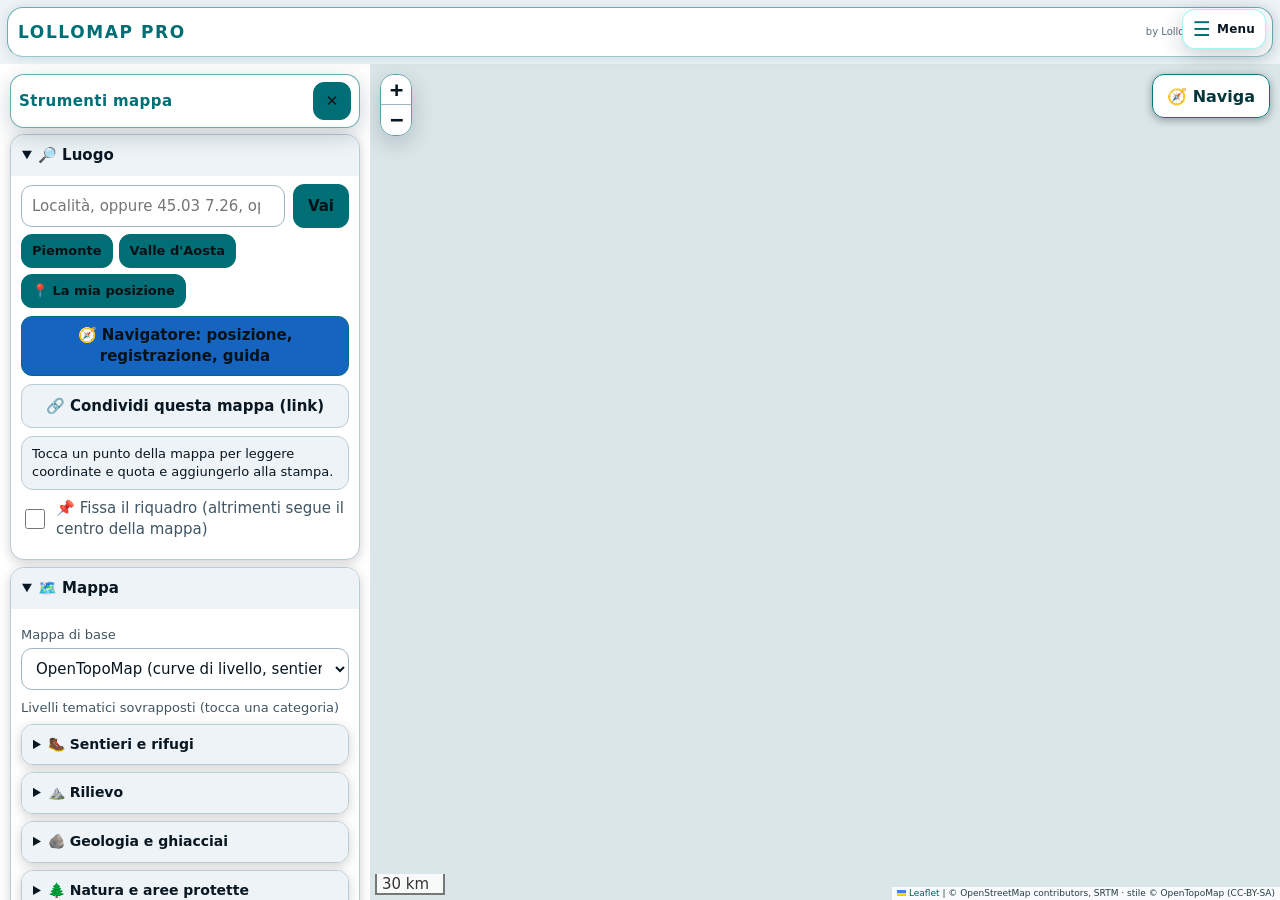
==== commit 06a66d2c: "Aggiornamento del 16/11/2026 06:18" ====
--- a/index.html
+++ b/index.html
@@ -4,8 +4,8 @@
 <meta charset="utf-8">
 <link rel="manifest" href="manifest.webmanifest">
 <meta name="theme-color" content="#2f5d3a">
-<link rel="icon" type="image/png" href="icone/icona-192.png">
-<link rel="apple-touch-icon" href="icone/icona-192.png">
+<link rel="icon" type="image/png" href="icone/oltre-il-sentiero-192.png">
+<link rel="apple-touch-icon" href="icone/oltre-il-sentiero-192.png">
 <script src="versione.js"></script>
 
 <meta name="viewport" content="width=device-width,initial-scale=1">
@@ -3854,8 +3854,22 @@
   for (const st of sovrDisponibili()) if (S.sovr[st.id]) stratiSovr[st.id] = creaStratoLeaflet(st).addTo(mappa);
   if (traccia.layer) traccia.layer.bringToFront();
 }
-const riquadro = L.rectangle([[0, 0], [0, 0]], { color: '#d0342c', weight: 2, fillOpacity: 0.06, interactive: false }).addTo(mappa);
-const croce = L.circleMarker(S.centro, { radius: 4, color: '#d0342c', weight: 2, fillOpacity: 1, interactive: false }).addTo(mappa);
+const riquadro = L.rectangle([[0, 0], [0, 0]], { color: '#d0342c', weight: 2, fillOpacity: 0.06, interactive: false });
+const croce = L.circleMarker(S.centro, { radius: 4, color: '#d0342c', weight: 2, fillOpacity: 1, interactive: false });
+let riquadroVisibile = false;
+
+function aggiornaVisibilitaRiquadro() {
+  const mostra = riquadroVisibile && !(typeof nav !== 'undefined' && nav.attivo);
+  for (const livello of [riquadro, croce]) {
+    if (mostra && !mappa.hasLayer(livello)) livello.addTo(mappa);
+    if (!mostra && mappa.hasLayer(livello)) mappa.removeLayer(livello);
+  }
+  document.dispatchEvent(new CustomEvent('lollomap:riquadro', { detail: { visible: mostra } }));
+}
+function impostaRiquadroVisibile(mostra) {
+  riquadroVisibile = !!mostra;
+  aggiornaVisibilitaRiquadro();
+}
 
 mappa.on('move', () => {
   if (!S.fisso && !(typeof nav !== 'undefined' && nav.attivo)) { const c = mappa.getCenter(); S.centro = [c.lat, c.lng]; aggiornaRiquadro(); }
@@ -5581,7 +5595,7 @@
   if (nav.watch != null) { navigator.geolocation.clearWatch(nav.watch); nav.watch = null; }
   if (nav.reg.stato === 'attiva') { pausaRegistrazione(); }
   schermoAcceso(false);
-  riquadro.addTo(mappa); croce.addTo(mappa);
+  aggiornaVisibilitaRiquadro();
   setTimeout(() => { mappa.invalidateSize(); aggiornaRiquadro(); }, 50);
 }
 let uscitaConfermata = 0;
--- a/pro.css
+++ b/pro.css
@@ -37,9 +37,13 @@
 #pro-menu button:hover,.pro-view button:hover{border-color:var(--pro-pink)}
 .pro-drawer-profile{position:sticky;top:0;z-index:2;display:grid;grid-template-columns:52px 1fr 40px;align-items:center;gap:10px;min-height:92px;padding:14px 10px 10px;background:#141b22;border-bottom:2px solid var(--pro-cyan)}
 .pro-drawer-icon{width:48px;height:48px;display:grid;place-items:center;border-radius:50%;background:#202a34;color:var(--pro-cyan);font-size:24px}
+.pro-drawer-icon img{width:100%;height:100%;display:block;object-fit:cover;border-radius:50%}
 .pro-drawer-profile strong{display:block;font-size:21px;color:#fff}.pro-drawer-profile small{display:block;margin-top:4px;color:#a9bfd0;font-size:14px}
+.pro-drawer-profile .pro-version{font-size:11px;letter-spacing:.25px;color:var(--pro-cyan)}
 #pro-menu #pro-menu-close{width:38px;height:38px;min-height:38px;padding:0;text-align:center;border-radius:50%;background:#202a34;border-color:#394957;color:#edf7ff}
 #pro-menu .pro-drawer-cta{width:100%;min-height:52px;padding:10px 18px;background:#211b13;color:#ffc857;border:0;border-bottom:2px solid #ffc857;border-radius:0;font-size:17px}
+.pro-pwa-card{width:calc(100% - 16px);margin:8px;display:grid;grid-template-columns:42px 1fr;align-items:center;gap:8px;text-align:left!important;background:#10272a!important;border-color:#48f4ed99!important}
+.pro-pwa-card i{font:700 24px/1 ui-monospace,monospace;color:var(--pro-cyan);text-align:center}.pro-pwa-card b,.pro-pwa-card small{display:block}.pro-pwa-card b{font-size:15px}.pro-pwa-card small{margin-top:3px;color:var(--pro-muted);font-size:11px}
 .pro-drawer-list{padding:8px 0 18px}
 #pro-menu .pro-drawer-list button{width:100%;min-height:52px;display:grid;grid-template-columns:56px 1fr;align-items:center;padding:7px 12px;background:transparent;border:0;border-radius:0;color:#edf7ff;font:500 17px system-ui}
 #pro-menu .pro-drawer-list button:active,#pro-menu .pro-drawer-list button:focus-visible{background:#17243e;outline:2px solid var(--pro-cyan);outline-offset:-2px}
@@ -88,6 +92,7 @@
 body.pro-sun .pro-drawer-profile{background:#edf3f6;border-bottom-color:#08767d}
 body.pro-sun .pro-drawer-profile strong{color:#091722}body.pro-sun .pro-drawer-profile small{color:#405563}
 body.pro-sun .pro-drawer-icon,body.pro-sun #pro-menu #pro-menu-close{background:#fff;color:#006e75;border-color:#9fb5c0}
+body.pro-sun .pro-pwa-card{background:#edf8f8!important;border-color:#08767d!important;color:#091722!important}
 body.pro-sun #pro-menu .pro-drawer-list button{color:#091722}
 body.pro-sun #pro-menu .pro-drawer-list i{color:#405563}
 body.pro-sun #pro-menu .pro-drawer-list button:active,body.pro-sun #pro-menu .pro-drawer-list button:focus-visible{background:#edf3f6}
@@ -232,18 +237,25 @@
   #pro-menu-btn span{display:none}
   #pro-menu-btn{width:54px;height:54px;min-height:54px;padding:0;font-size:27px;border-radius:8px;background:#0f182d;color:#e1f6ff;box-shadow:0 2px 12px rgba(0,0,0,.32)}
   #pro-menu{width:min(84vw,370px);padding-top:env(safe-area-inset-top);padding-bottom:env(safe-area-inset-bottom)}
-  #pro-hud{position:fixed;left:0;right:0;top:0;z-index:1750;display:grid;grid-template-columns:1fr 1fr;gap:3px;pointer-events:none}
+  #pro-hud{position:fixed;left:50%;right:auto;top:0;z-index:1750;display:grid;grid-template-columns:1fr;gap:3px;width:150px;transform:translateX(-50%);pointer-events:none}
   #pro-hud button{min-width:0;height:72px;padding:8px 14px;text-align:left;background:#0f182d;color:#e1f6ff;border:1px solid #2b4055;border-radius:0;box-shadow:0 2px 9px rgba(0,0,0,.28);pointer-events:auto}
   #pro-hud small{display:block;white-space:nowrap;overflow:hidden;text-overflow:ellipsis;color:#89a6b8;font:600 11px system-ui;letter-spacing:.7px}
   #pro-hud b{display:block;margin-top:5px;white-space:nowrap;overflow:hidden;text-overflow:ellipsis;color:#e1f6ff;font:700 28px system-ui}
-  #pro-hud-reg.recording{border-bottom:3px solid #ff6b6b}#pro-hud-reg.recording b{color:#ff6b6b}
   #pro-map-fabs{position:fixed;inset:0;z-index:1800;display:block;pointer-events:none}
   #pro-map-fabs button{width:54px;height:54px;min-height:54px;padding:0;display:grid;place-items:center;background:#0f182d;color:#e1f6ff;border:1px solid #2b4055;border-radius:50%;box-shadow:0 2px 12px rgba(0,0,0,.32);font:700 22px system-ui;pointer-events:auto}
   #pro-map-fabs .pro-fabs-left{position:absolute;left:70px;bottom:max(8px,env(safe-area-inset-bottom))}
-  #pro-map-fabs .pro-fabs-left button{border-radius:8px;color:var(--pro-cyan)}
+  #pro-map-fabs .pro-fabs-left button{border-radius:8px;color:#ff6b6b}
+  #pro-map-fabs .pro-fabs-left button.recording{background:#ff6b6b;color:#07101b;box-shadow:0 0 0 3px #07101b,0 0 16px rgba(255,107,107,.45)}
+  #pro-map-fabs .pro-fabs-top{position:absolute;right:8px;top:max(8px,env(safe-area-inset-top));display:flex;gap:8px}
+  #pro-map-fabs .pro-fabs-top button{color:var(--pro-cyan)}
+  #pro-map-fabs #pro-frame-fab span{display:block;width:21px;height:14px;border:2px solid currentColor;border-radius:2px;line-height:0;font-size:0}
+  #pro-map-fabs #pro-frame-fab.active{background:var(--pro-cyan);color:#07101b}
   #pro-map-fabs .pro-fabs-right{position:absolute;right:8px;bottom:max(8px,env(safe-area-inset-bottom));display:flex;flex-direction:column;gap:8px}
-  #pro-map-fabs #pro-3d-fab{font-size:15px}#pro-map-fabs #pro-locate{color:var(--pro-cyan);font-size:28px}
-  body.pro-sun #pro-menu-btn,body.pro-sun #pro-hud button,body.pro-sun #pro-map-fabs button{background:#fff;color:#091722;border-color:#9fb5c0}
+  #pro-map-fabs #pro-locate{color:var(--pro-cyan);font-size:28px}
+body.pro-sun #pro-menu-btn,body.pro-sun #pro-hud button,body.pro-sun #pro-map-fabs button{background:#fff;color:#091722;border-color:#9fb5c0}
+body.pro-sun #pro-map-fabs #pro-frame-fab.active{background:#006e75;color:#fff}
+body.pro-sun #pro-map-fabs .pro-fabs-left button{color:#b52f3a}
+body.pro-sun #pro-map-fabs .pro-fabs-left button.recording{background:#b52f3a;color:#fff;box-shadow:0 0 0 3px #fff,0 0 14px rgba(181,47,58,.35)}
   body.pro-sun #pro-hud small{color:#405563}body.pro-sun #pro-hud b{color:#091722}
   body.nav #pro-hud,body.nav #pro-map-fabs,body.nav #pro-tools{display:none!important}
   .btn-naviga,.leaflet-control-zoom{display:none!important}
@@ -260,7 +272,7 @@
 @media(prefers-reduced-motion:reduce){body #pannello{transition:none!important}}
 @media print{#pro-tools,#pro-backdrop,.pro-view,#pro-panel-head,#pro-hud,#pro-map-fabs{display:none!important}}
 
-/* 4.3.2 — sistema unico “barra flottante” per tutta LolloMap Pro. */
+/* 4.3.3 — sistema unico “barra flottante” e mappa con comandi essenziali. */
 :root{
   --dock-bg:#07101b;--dock-high:#0f182d;--dock-line:#48f4ed80;
   --dock-radius:16px;--dock-shadow:0 7px 24px rgba(0,0,0,.48)
@@ -314,6 +326,7 @@
   width:calc(100% - 2px);min-height:44px;margin:0 1px 7px;padding:8px 12px;
   border:1px solid #ffc857;border-radius:12px;background:#211b13;color:#ffc857
 }
+.pro-pwa-card{margin:0 1px 7px;width:calc(100% - 2px);min-height:48px;border-radius:12px!important}
 .pro-drawer-list{display:grid;gap:5px;padding:0 0 10px}
 #pro-menu .pro-drawer-list button{
   width:100%;min-height:46px;grid-template-columns:44px 1fr;padding:5px 9px;
@@ -360,23 +373,26 @@
   #pro-panel-head{top:0;margin:0 0 8px;border-radius:13px}
   #pro-menu{padding-top:max(7px,env(safe-area-inset-top));padding-bottom:max(7px,env(safe-area-inset-bottom))}
   #pro-hud{
-    left:50%;right:auto;top:max(7px,env(safe-area-inset-top));width:min(84vw,330px);transform:translateX(-50%);
-    grid-template-columns:1fr 1fr;gap:0;padding:4px;border:1px solid var(--dock-line);border-radius:15px;
+    left:50%;right:auto;top:max(7px,env(safe-area-inset-top));width:min(40vw,150px);transform:translateX(-50%);
+    grid-template-columns:1fr;gap:0;padding:4px;border:1px solid var(--dock-line);border-radius:15px;
     background:var(--dock-bg);box-shadow:var(--dock-shadow)
   }
   #pro-hud button{
     height:45px;padding:3px 10px;border:0;border-radius:10px;background:transparent;box-shadow:none;text-align:center
   }
-  #pro-hud button+button{border-left:1px solid var(--pro-border);border-radius:0 10px 10px 0}
   #pro-hud small{font-size:8px;letter-spacing:.7px}
   #pro-hud b{margin-top:1px;font-size:17px}
-  #pro-hud-reg.recording{border-bottom:0;box-shadow:inset 0 -2px #ff6b6b}
   #pro-tools{left:8px;bottom:max(8px,env(safe-area-inset-bottom))}
   #pro-menu-btn{width:46px;height:46px;min-height:46px;border-radius:50%;background:var(--dock-bg);border-color:var(--dock-line);box-shadow:var(--dock-shadow)}
   #pro-map-fabs .pro-fabs-left{
     left:60px;bottom:max(8px,env(safe-area-inset-bottom));padding:4px;border:1px solid var(--dock-line);
     border-radius:15px;background:var(--dock-bg);box-shadow:var(--dock-shadow)
   }
+  #pro-map-fabs .pro-fabs-top{
+    right:8px;top:max(7px,env(safe-area-inset-top));gap:0;padding:4px;border:1px solid var(--dock-line);
+    border-radius:15px;background:var(--dock-bg);box-shadow:var(--dock-shadow)
+  }
+  #pro-map-fabs .pro-fabs-top button+button{border-left:1px solid var(--pro-border)}
   #pro-map-fabs .pro-fabs-right{
     right:8px;bottom:max(8px,env(safe-area-inset-bottom));gap:0;padding:4px;border:1px solid var(--dock-line);
     border-radius:17px;background:var(--dock-bg);box-shadow:var(--dock-shadow)
